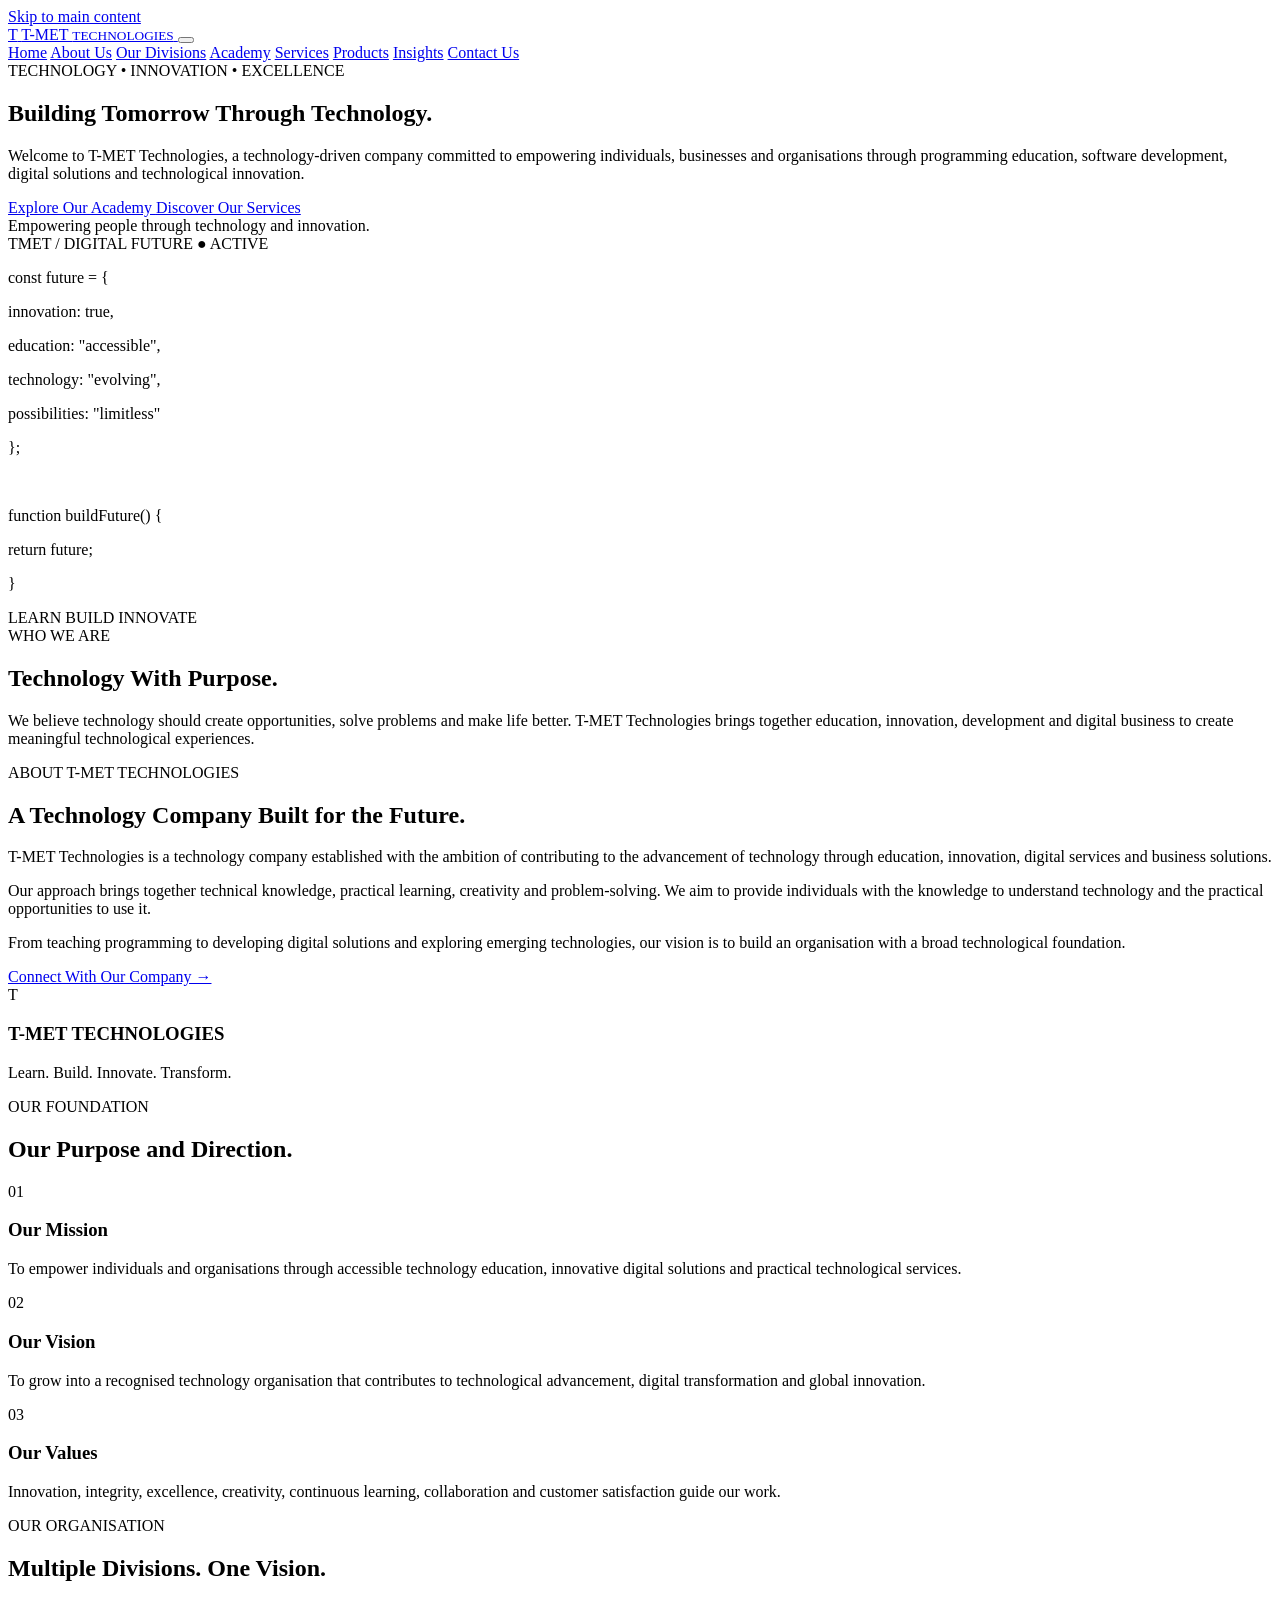
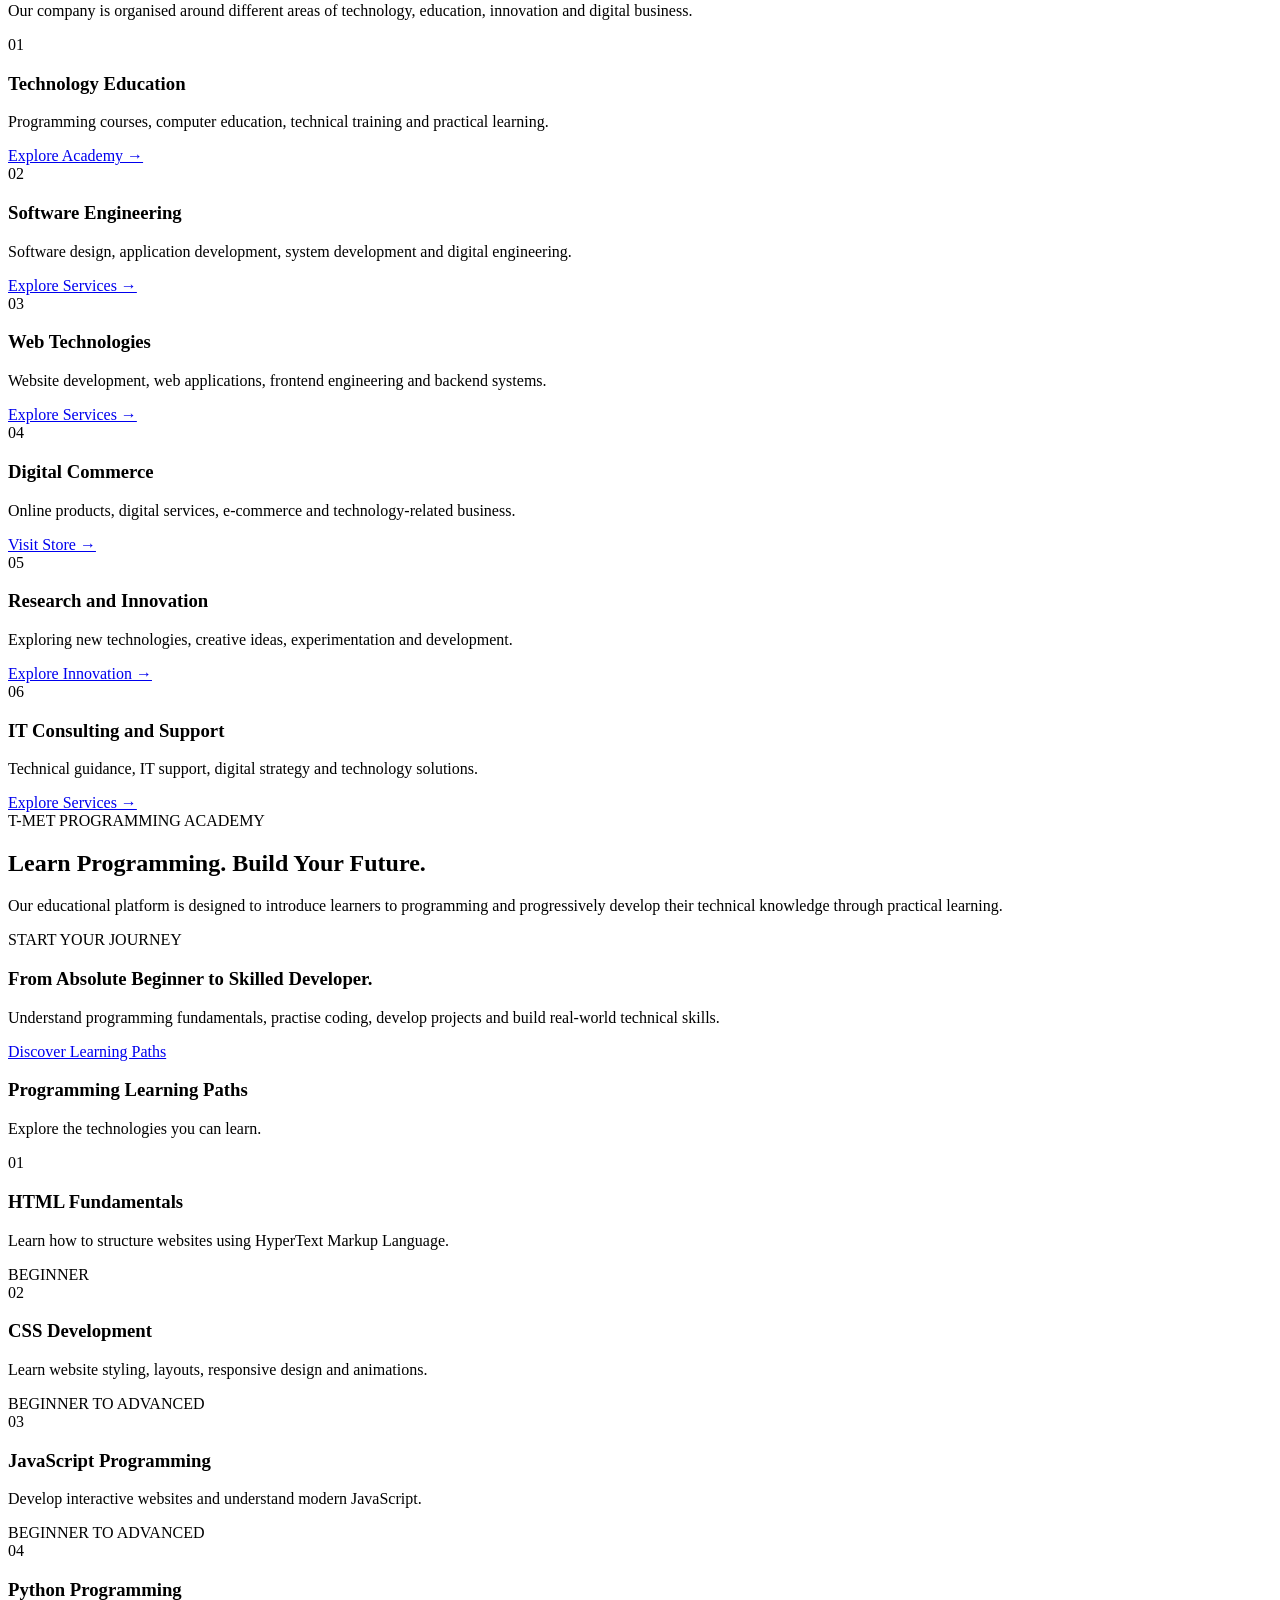
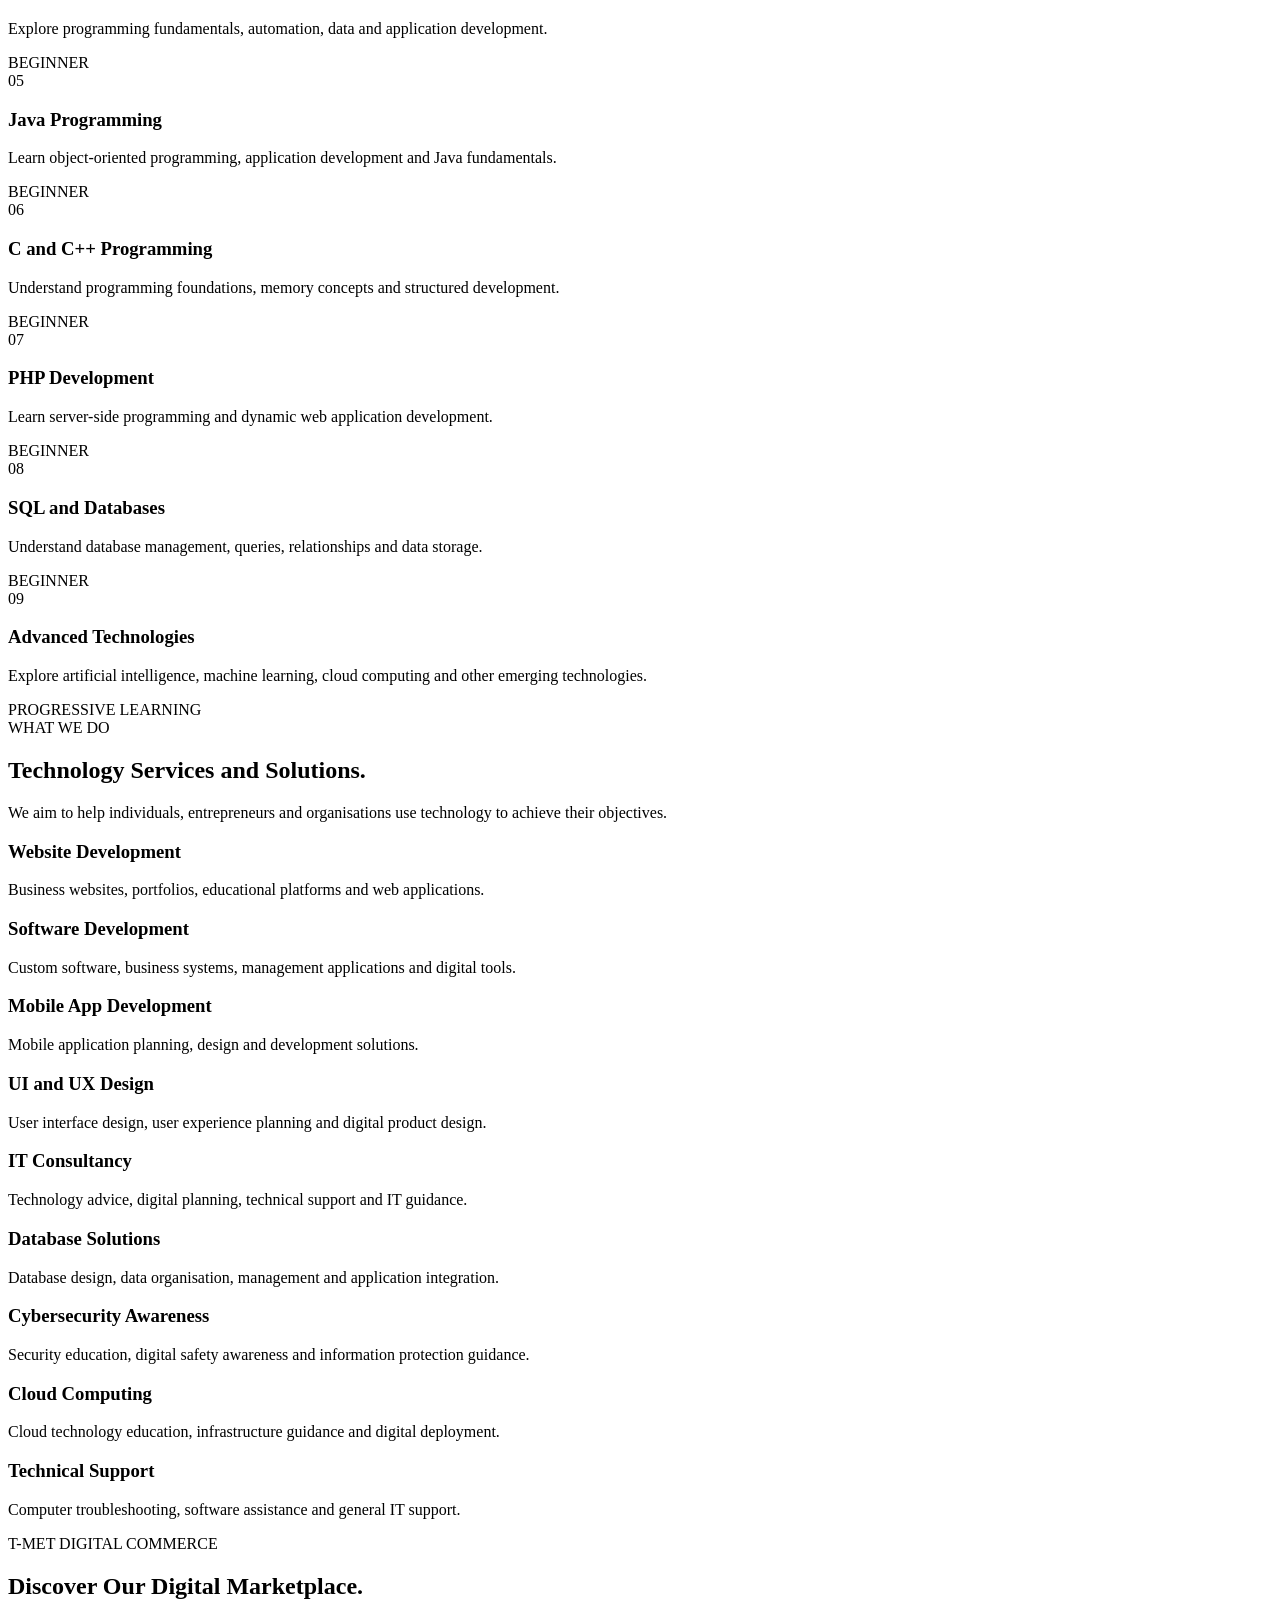
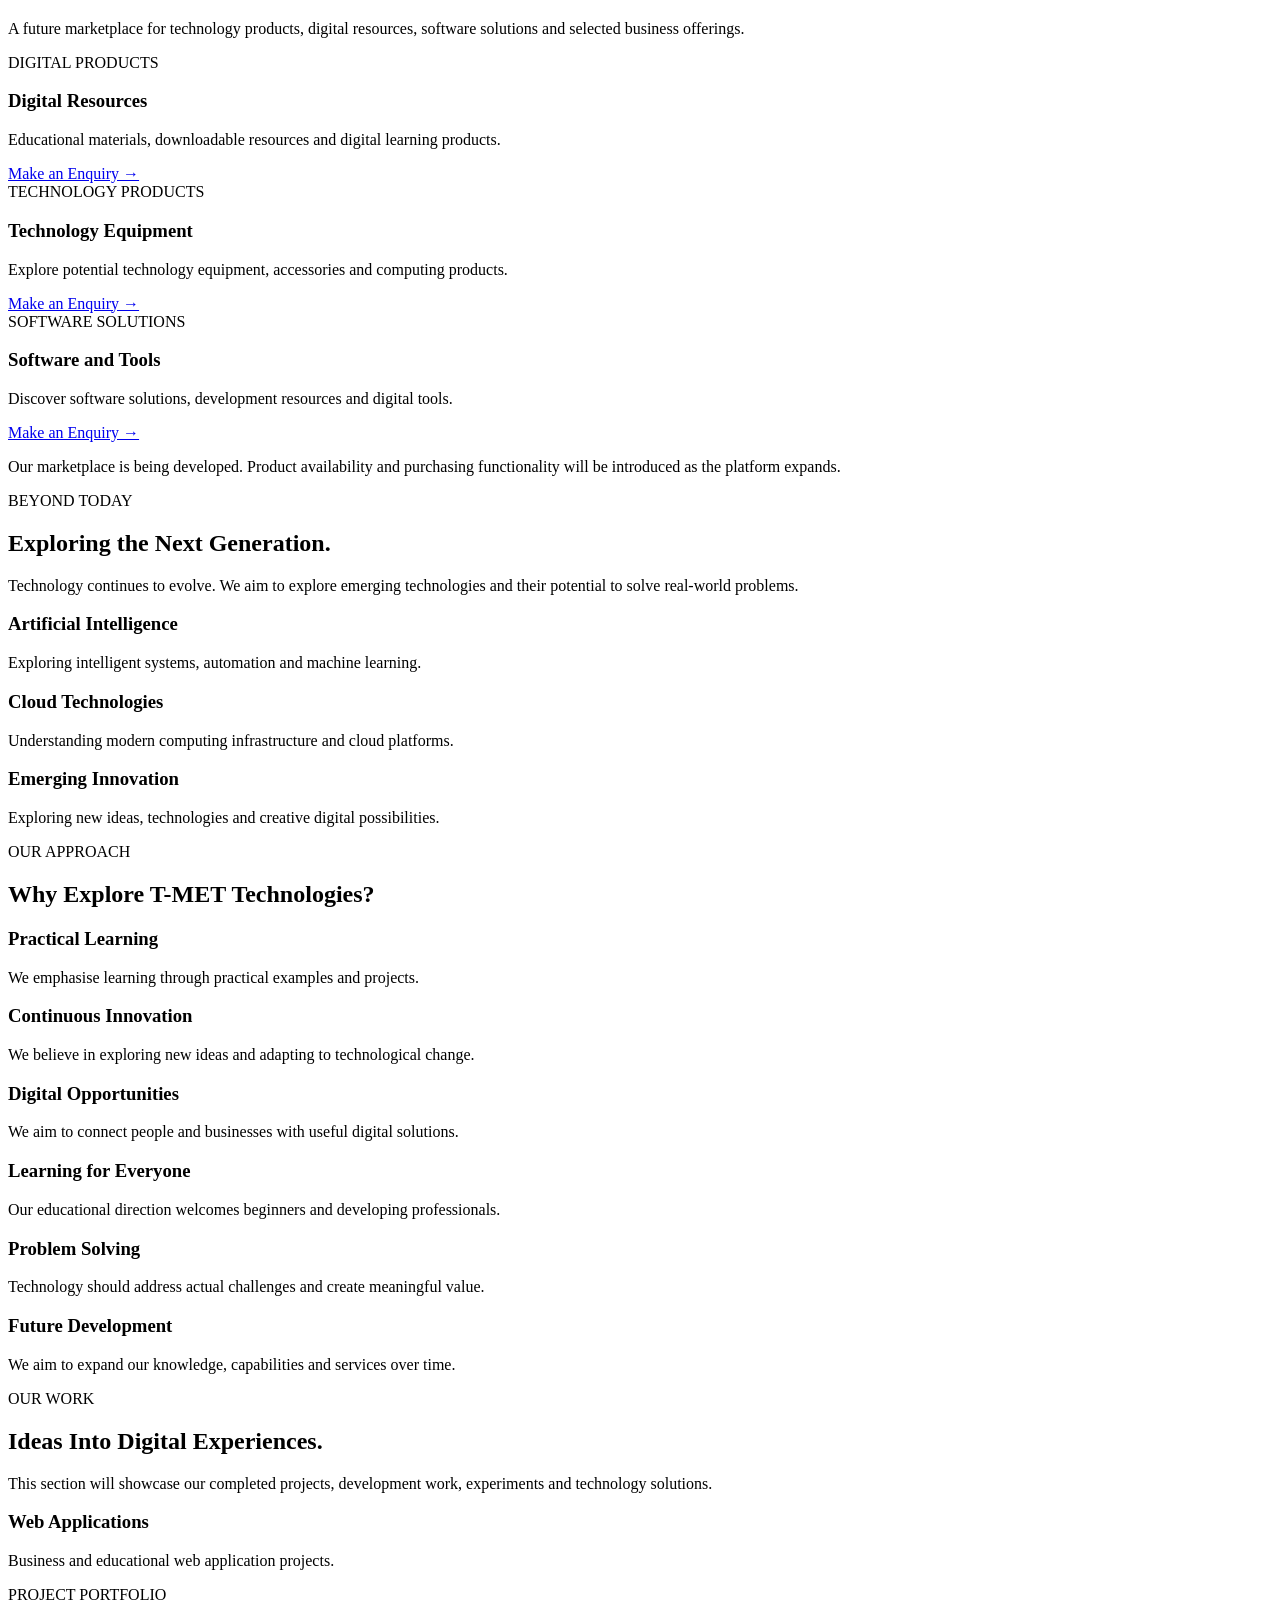
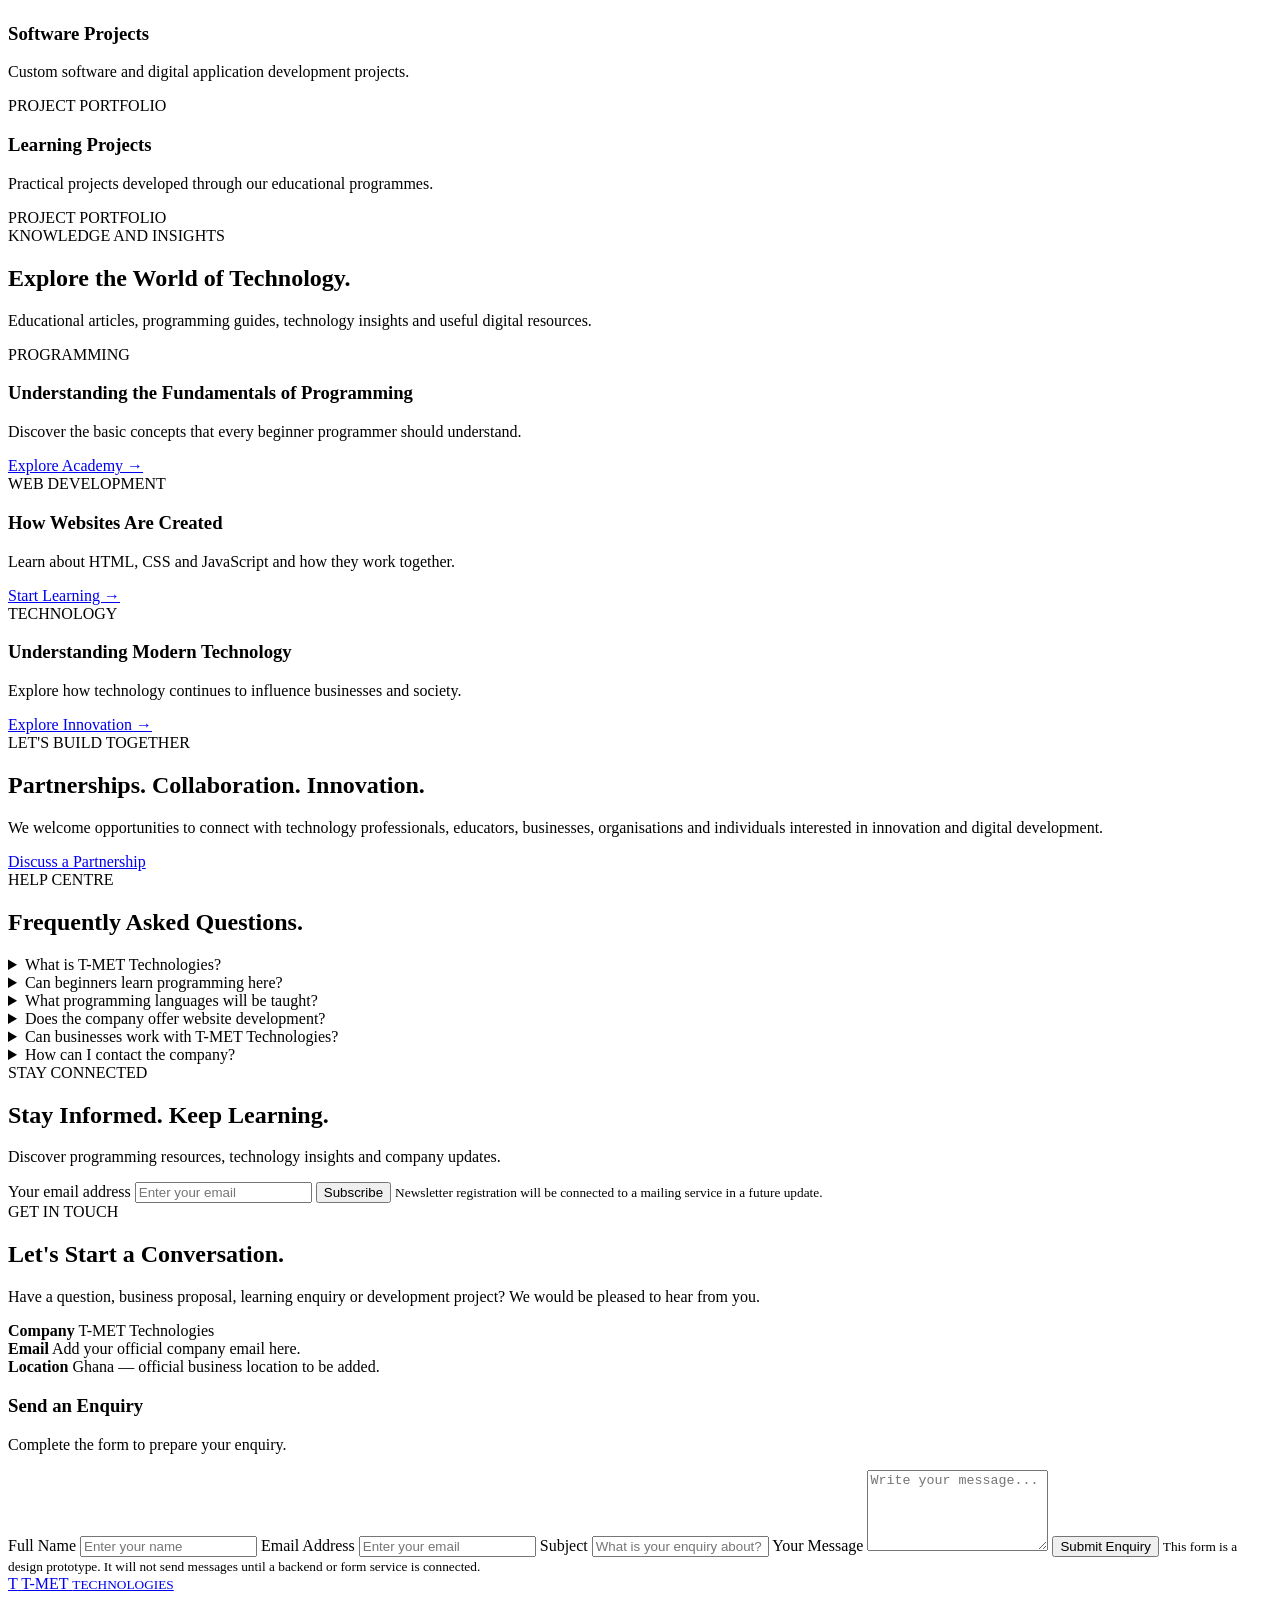
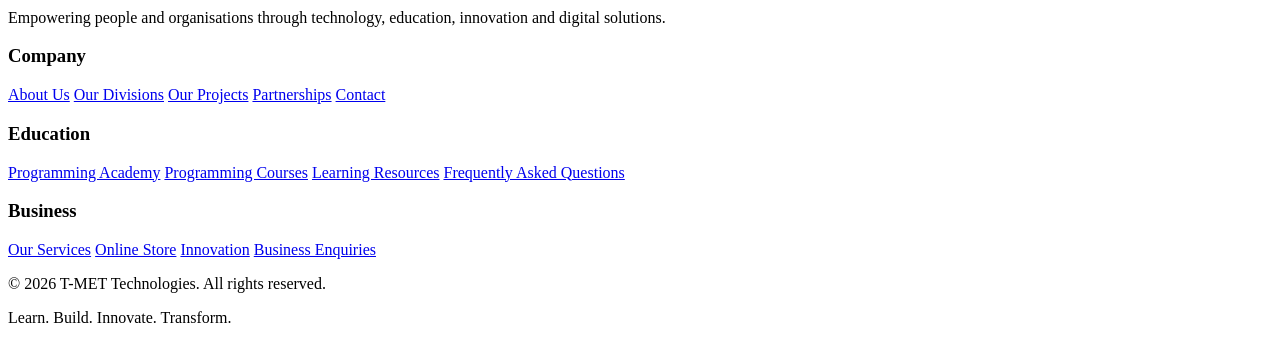
==== index.html @ 8c5bcbf9 "Create index.html" ====
<!DOCTYPE html>
<html lang="en">

<head>
    <!-- BASIC DOCUMENT INFORMATION -->
    <meta charset="UTF-8">
    <meta name="viewport" content="width=device-width, initial-scale=1.0">

    <title>T-MET Technologies | Technology, Innovation, Education & Digital Solutions</title>

    <meta name="description" content="T-MET Technologies is a technology company focused on programming education, software development, web development, digital solutions, innovation and online business.">

    <meta name="keywords" content="T-MET Technologies, programming education, learn programming, web development, software development, technology company, digital solutions, IT services">

    <meta name="author" content="T-MET Technologies">
    <meta name="robots" content="index, follow">

    <!-- SOCIAL MEDIA PREVIEW -->
    <meta property="og:type" content="website">
    <meta property="og:title" content="T-MET Technologies">
    <meta property="og:description" content="Learn, build, innovate and transform through technology.">
    <meta property="og:site_name" content="T-MET Technologies">

    <!-- THEME COLOUR -->
    <meta name="theme-color" content="#071426">

    <!-- WEBSITE ICON -->
    <link rel="icon" href="images/favicon.png" type="image/png">

    <!-- EXTERNAL STYLESHEET -->
    <link rel="stylesheet" href="style.css">

    <!-- SEARCH ENGINE STRUCTURED INFORMATION -->
    <script type="application/ld+json">
    {
        "@context": "https://schema.org",
        "@type": "Organization",
        "name": "T-MET Technologies",
        "description": "A technology company focused on programming education, software development, digital solutions and innovation.",
        "url": "https://YOUR-USERNAME.github.io/tmet-technologies/"
    }
    </script>

</head>

<body>

    <!-- ACCESSIBILITY -->
    <a href="#main-content" class="skip-link">
        Skip to main content
    </a>


    <!-- ============================= -->
    <!-- HEADER AND NAVIGATION -->
    <!-- ============================= -->

    <header class="site-header">

        <div class="container header-container">

            <a href="#home" class="brand" aria-label="T-MET Technologies homepage">

                <span class="brand-symbol">T</span>

                <span class="brand-name">
                    T-MET
                    <small>TECHNOLOGIES</small>
                </span>

            </a>


            <button
                class="menu-toggle"
                id="menu-toggle"
                aria-label="Open navigation menu"
                aria-expanded="false"
                aria-controls="main-navigation">

                <span></span>
                <span></span>
                <span></span>

            </button>


            <nav class="main-navigation" id="main-navigation">

                <a href="#home">Home</a>

                <a href="#about">About Us</a>

                <a href="#divisions">Our Divisions</a>

                <a href="#academy">Academy</a>

                <a href="#services">Services</a>

                <a href="#products">Products</a>

                <a href="#insights">Insights</a>

                <a href="#contact" class="nav-contact">
                    Contact Us
                </a>

            </nav>

        </div>

    </header>



    <!-- ============================= -->
    <!-- MAIN WEBSITE CONTENT -->
    <!-- ============================= -->

    <main id="main-content">


        <!-- ============================= -->
        <!-- HERO SECTION -->
        <!-- ============================= -->

        <section class="hero-section" id="home">

            <div class="container hero-container">

                <div class="hero-content">

                    <span class="eyebrow">
                        TECHNOLOGY • INNOVATION • EXCELLENCE
                    </span>

                    <h1>
                        Building Tomorrow
                        Through
                        <span>Technology.</span>
                    </h1>

                    <p class="hero-description">

                        Welcome to T-MET Technologies, a technology-driven
                        company committed to empowering individuals,
                        businesses and organisations through programming
                        education, software development, digital solutions
                        and technological innovation.

                    </p>

                    <div class="hero-buttons">

                        <a href="#academy" class="button button-primary">
                            Explore Our Academy
                        </a>

                        <a href="#services" class="button button-outline">
                            Discover Our Services
                        </a>

                    </div>

                    <div class="hero-note">

                        <span class="status-dot"></span>

                        Empowering people through technology and innovation.

                    </div>

                </div>


                <div class="hero-visual">

                    <div class="visual-card">

                        <div class="visual-top">

                            <span>TMET / DIGITAL FUTURE</span>

                            <span class="visual-indicator">
                                ● ACTIVE
                            </span>

                        </div>

                        <div class="visual-code">

                            <p><span class="code-purple">const</span> future = {</p>

                            <p class="code-indent">
                                innovation: <span class="code-green">true</span>,
                            </p>

                            <p class="code-indent">
                                education: <span class="code-green">"accessible"</span>,
                            </p>

                            <p class="code-indent">
                                technology: <span class="code-green">"evolving"</span>,
                            </p>

                            <p class="code-indent">
                                possibilities: <span class="code-yellow">"limitless"</span>
                            </p>

                            <p>};</p>

                            <br>

                            <p>
                                <span class="code-purple">function</span>
                                <span class="code-blue">buildFuture</span>() {
                            </p>

                            <p class="code-indent">
                                <span class="code-purple">return</span>
                                future;
                            </p>

                            <p>}</p>

                        </div>

                        <div class="visual-bottom">

                            <span>LEARN</span>
                            <span>BUILD</span>
                            <span>INNOVATE</span>

                        </div>

                    </div>

                </div>

            </div>

        </section>



        <!-- ============================= -->
        <!-- COMPANY INTRODUCTION -->
        <!-- ============================= -->

        <section class="intro-section">

            <div class="container">

                <div class="section-heading">

                    <span class="eyebrow">WHO WE ARE</span>

                    <h2>
                        Technology With
                        <span>Purpose.</span>
                    </h2>

                    <p>

                        We believe technology should create opportunities,
                        solve problems and make life better.

                        T-MET Technologies brings together education,
                        innovation, development and digital business
                        to create meaningful technological experiences.

                    </p>

                </div>

            </div>

        </section>



        <!-- ============================= -->
        <!-- ABOUT THE COMPANY -->
        <!-- ============================= -->

        <section class="about-section section-padding" id="about">

            <div class="container about-grid">

                <div class="about-content">

                    <span class="eyebrow">ABOUT T-MET TECHNOLOGIES</span>

                    <h2>
                        A Technology Company
                        Built for the
                        <span>Future.</span>
                    </h2>

                    <p>

                        T-MET Technologies is a technology company
                        established with the ambition of contributing
                        to the advancement of technology through
                        education, innovation, digital services and
                        business solutions.

                    </p>

                    <p>

                        Our approach brings together technical
                        knowledge, practical learning, creativity
                        and problem-solving.

                        We aim to provide individuals with the
                        knowledge to understand technology and
                        the practical opportunities to use it.

                    </p>

                    <p>

                        From teaching programming to developing
                        digital solutions and exploring emerging
                        technologies, our vision is to build an
                        organisation with a broad technological
                        foundation.

                    </p>

                    <a href="#contact" class="text-link">
                        Connect With Our Company →
                    </a>

                </div>


                <div class="about-panel">

                    <div class="about-panel-content">

                        <span class="large-symbol">T</span>

                        <h3>T-MET TECHNOLOGIES</h3>

                        <p>
                            Learn. Build. Innovate. Transform.
                        </p>

                    </div>

                </div>

            </div>

        </section>



        <!-- ============================= -->
        <!-- MISSION AND VISION -->
        <!-- ============================= -->

        <section class="mission-section section-padding">

            <div class="container">

                <div class="section-heading">

                    <span class="eyebrow">OUR FOUNDATION</span>

                    <h2>
                        Our Purpose and
                        <span>Direction.</span>
                    </h2>

                </div>


                <div class="three-column-grid">

                    <article class="info-card">

                        <div class="card-icon">01</div>

                        <h3>Our Mission</h3>

                        <p>

                            To empower individuals and organisations
                            through accessible technology education,
                            innovative digital solutions and practical
                            technological services.

                        </p>

                    </article>


                    <article class="info-card">

                        <div class="card-icon">02</div>

                        <h3>Our Vision</h3>

                        <p>

                            To grow into a recognised technology
                            organisation that contributes to
                            technological advancement, digital
                            transformation and global innovation.

                        </p>

                    </article>


                    <article class="info-card">

                        <div class="card-icon">03</div>

                        <h3>Our Values</h3>

                        <p>

                            Innovation, integrity, excellence,
                            creativity, continuous learning,
                            collaboration and customer satisfaction
                            guide our work.

                        </p>

                    </article>

                </div>

            </div>

        </section>



        <!-- ============================= -->
        <!-- COMPANY DIVISIONS -->
        <!-- ============================= -->

        <section class="divisions-section section-padding" id="divisions">

            <div class="container">

                <div class="section-heading">

                    <span class="eyebrow">OUR ORGANISATION</span>

                    <h2>
                        Multiple Divisions.
                        <span>One Vision.</span>
                    </h2>

                    <p>

                        Our company is organised around different
                        areas of technology, education, innovation
                        and digital business.

                    </p>

                </div>


                <div class="three-column-grid">

                    <article class="division-card">

                        <span class="card-icon">01</span>

                        <h3>Technology Education</h3>

                        <p>
                            Programming courses, computer education,
                            technical training and practical learning.
                        </p>

                        <a href="#academy">Explore Academy →</a>

                    </article>


                    <article class="division-card">

                        <span class="card-icon">02</span>

                        <h3>Software Engineering</h3>

                        <p>
                            Software design, application development,
                            system development and digital engineering.
                        </p>

                        <a href="#services">Explore Services →</a>

                    </article>


                    <article class="division-card">

                        <span class="card-icon">03</span>

                        <h3>Web Technologies</h3>

                        <p>
                            Website development, web applications,
                            frontend engineering and backend systems.
                        </p>

                        <a href="#services">Explore Services →</a>

                    </article>


                    <article class="division-card">

                        <span class="card-icon">04</span>

                        <h3>Digital Commerce</h3>

                        <p>
                            Online products, digital services,
                            e-commerce and technology-related business.
                        </p>

                        <a href="#products">Visit Store →</a>

                    </article>


                    <article class="division-card">

                        <span class="card-icon">05</span>

                        <h3>Research and Innovation</h3>

                        <p>
                            Exploring new technologies, creative
                            ideas, experimentation and development.
                        </p>

                        <a href="#innovation">Explore Innovation →</a>

                    </article>


                    <article class="division-card">

                        <span class="card-icon">06</span>

                        <h3>IT Consulting and Support</h3>

                        <p>
                            Technical guidance, IT support,
                            digital strategy and technology solutions.
                        </p>

                        <a href="#services">Explore Services →</a>

                    </article>

                </div>

            </div>

        </section>



        <!-- ============================= -->
        <!-- PROGRAMMING ACADEMY -->
        <!-- ============================= -->

        <section class="academy-section section-padding" id="academy">

            <div class="container">

                <div class="section-heading">

                    <span class="eyebrow">T-MET PROGRAMMING ACADEMY</span>

                    <h2>
                        Learn Programming.
                        <span>Build Your Future.</span>
                    </h2>

                    <p>

                        Our educational platform is designed to
                        introduce learners to programming and
                        progressively develop their technical
                        knowledge through practical learning.

                    </p>

                </div>


                <div class="academy-banner">

                    <div>

                        <span class="eyebrow">START YOUR JOURNEY</span>

                        <h3>
                            From Absolute Beginner
                            to Skilled Developer.
                        </h3>

                        <p>

                            Understand programming fundamentals,
                            practise coding, develop projects and
                            build real-world technical skills.

                        </p>

                        <a href="#courses" class="button button-primary">
                            Discover Learning Paths
                        </a>

                    </div>

                </div>


                <div class="course-heading" id="courses">

                    <h3>Programming Learning Paths</h3>

                    <p>Explore the technologies you can learn.</p>

                </div>


                <div class="three-column-grid">

                    <article class="course-card">

                        <span class="course-number">01</span>

                        <h3>HTML Fundamentals</h3>

                        <p>
                            Learn how to structure websites using
                            HyperText Markup Language.
                        </p>

                        <span class="course-level">BEGINNER</span>

                    </article>


                    <article class="course-card">

                        <span class="course-number">02</span>

                        <h3>CSS Development</h3>

                        <p>
                            Learn website styling, layouts,
                            responsive design and animations.
                        </p>

                        <span class="course-level">BEGINNER TO ADVANCED</span>

                    </article>


                    <article class="course-card">

                        <span class="course-number">03</span>

                        <h3>JavaScript Programming</h3>

                        <p>
                            Develop interactive websites and
                            understand modern JavaScript.
                        </p>

                        <span class="course-level">BEGINNER TO ADVANCED</span>

                    </article>


                    <article class="course-card">

                        <span class="course-number">04</span>

                        <h3>Python Programming</h3>

                        <p>
                            Explore programming fundamentals,
                            automation, data and application development.
                        </p>

                        <span class="course-level">BEGINNER</span>

                    </article>


                    <article class="course-card">

                        <span class="course-number">05</span>

                        <h3>Java Programming</h3>

                        <p>
                            Learn object-oriented programming,
                            application development and Java fundamentals.
                        </p>

                        <span class="course-level">BEGINNER</span>

                    </article>


                    <article class="course-card">

                        <span class="course-number">06</span>

                        <h3>C and C++ Programming</h3>

                        <p>
                            Understand programming foundations,
                            memory concepts and structured development.
                        </p>

                        <span class="course-level">BEGINNER</span>

                    </article>


                    <article class="course-card">

                        <span class="course-number">07</span>

                        <h3>PHP Development</h3>

                        <p>
                            Learn server-side programming and
                            dynamic web application development.
                        </p>

                        <span class="course-level">BEGINNER</span>

                    </article>


                    <article class="course-card">

                        <span class="course-number">08</span>

                        <h3>SQL and Databases</h3>

                        <p>
                            Understand database management,
                            queries, relationships and data storage.
                        </p>

                        <span class="course-level">BEGINNER</span>

                    </article>


                    <article class="course-card">

                        <span class="course-number">09</span>

                        <h3>Advanced Technologies</h3>

                        <p>
                            Explore artificial intelligence,
                            machine learning, cloud computing
                            and other emerging technologies.
                        </p>

                        <span class="course-level">PROGRESSIVE LEARNING</span>

                    </article>

                </div>

            </div>

        </section>



        <!-- ============================= -->
        <!-- WEB AND SOFTWARE DEVELOPMENT -->
        <!-- ============================= -->

        <section class="services-section section-padding" id="services">

            <div class="container">

                <div class="section-heading">

                    <span class="eyebrow">WHAT WE DO</span>

                    <h2>
                        Technology Services
                        and <span>Solutions.</span>
                    </h2>

                    <p>

                        We aim to help individuals, entrepreneurs
                        and organisations use technology to
                        achieve their objectives.

                    </p>

                </div>


                <div class="three-column-grid">

                    <article class="service-card">

                        <h3>Website Development</h3>

                        <p>
                            Business websites, portfolios,
                            educational platforms and web applications.
                        </p>

                    </article>


                    <article class="service-card">

                        <h3>Software Development</h3>

                        <p>
                            Custom software, business systems,
                            management applications and digital tools.
                        </p>

                    </article>


                    <article class="service-card">

                        <h3>Mobile App Development</h3>

                        <p>
                            Mobile application planning,
                            design and development solutions.
                        </p>

                    </article>


                    <article class="service-card">

                        <h3>UI and UX Design</h3>

                        <p>
                            User interface design, user experience
                            planning and digital product design.
                        </p>

                    </article>


                    <article class="service-card">

                        <h3>IT Consultancy</h3>

                        <p>
                            Technology advice, digital planning,
                            technical support and IT guidance.
                        </p>

                    </article>


                    <article class="service-card">

                        <h3>Database Solutions</h3>

                        <p>
                            Database design, data organisation,
                            management and application integration.
                        </p>

                    </article>


                    <article class="service-card">

                        <h3>Cybersecurity Awareness</h3>

                        <p>
                            Security education, digital safety
                            awareness and information protection guidance.
                        </p>

                    </article>


                    <article class="service-card">

                        <h3>Cloud Computing</h3>

                        <p>
                            Cloud technology education,
                            infrastructure guidance and digital deployment.
                        </p>

                    </article>


                    <article class="service-card">

                        <h3>Technical Support</h3>

                        <p>
                            Computer troubleshooting, software
                            assistance and general IT support.
                        </p>

                    </article>

                </div>

            </div>

        </section>



        <!-- ============================= -->
        <!-- DIGITAL BUSINESS AND STORE -->
        <!-- ============================= -->

        <section class="store-section section-padding" id="products">

            <div class="container">

                <div class="section-heading">

                    <span class="eyebrow">T-MET DIGITAL COMMERCE</span>

                    <h2>
                        Discover Our
                        <span>Digital Marketplace.</span>
                    </h2>

                    <p>

                        A future marketplace for technology products,
                        digital resources, software solutions and
                        selected business offerings.

                    </p>

                </div>


                <div class="three-column-grid">

                    <article class="product-card">

                        <div class="product-placeholder">
                            DIGITAL PRODUCTS
                        </div>

                        <h3>Digital Resources</h3>

                        <p>
                            Educational materials, downloadable
                            resources and digital learning products.
                        </p>

                        <a href="#contact">Make an Enquiry →</a>

                    </article>


                    <article class="product-card">

                        <div class="product-placeholder">
                            TECHNOLOGY PRODUCTS
                        </div>

                        <h3>Technology Equipment</h3>

                        <p>
                            Explore potential technology equipment,
                            accessories and computing products.
                        </p>

                        <a href="#contact">Make an Enquiry →</a>

                    </article>


                    <article class="product-card">

                        <div class="product-placeholder">
                            SOFTWARE SOLUTIONS
                        </div>

                        <h3>Software and Tools</h3>

                        <p>
                            Discover software solutions,
                            development resources and digital tools.
                        </p>

                        <a href="#contact">Make an Enquiry →</a>

                    </article>

                </div>


                <p class="store-notice">
                    Our marketplace is being developed.
                    Product availability and purchasing
                    functionality will be introduced as the
                    platform expands.
                </p>

            </div>

        </section>



        <!-- ============================= -->
        <!-- INNOVATION AND RESEARCH -->
        <!-- ============================= -->

        <section class="innovation-section section-padding" id="innovation">

            <div class="container">

                <div class="section-heading">

                    <span class="eyebrow">BEYOND TODAY</span>

                    <h2>
                        Exploring the
                        <span>Next Generation.</span>
                    </h2>

                    <p>

                        Technology continues to evolve.
                        We aim to explore emerging technologies
                        and their potential to solve real-world problems.

                    </p>

                </div>


                <div class="three-column-grid">

                    <article class="info-card">

                        <h3>Artificial Intelligence</h3>

                        <p>
                            Exploring intelligent systems,
                            automation and machine learning.
                        </p>

                    </article>


                    <article class="info-card">

                        <h3>Cloud Technologies</h3>

                        <p>
                            Understanding modern computing
                            infrastructure and cloud platforms.
                        </p>

                    </article>


                    <article class="info-card">

                        <h3>Emerging Innovation</h3>

                        <p>
                            Exploring new ideas, technologies
                            and creative digital possibilities.
                        </p>

                    </article>

                </div>

            </div>

        </section>



        <!-- ============================= -->
        <!-- WHY CHOOSE US -->
        <!-- ============================= -->

        <section class="choose-section section-padding">

            <div class="container">

                <div class="section-heading">

                    <span class="eyebrow">OUR APPROACH</span>

                    <h2>
                        Why Explore
                        <span>T-MET Technologies?</span>
                    </h2>

                </div>


                <div class="three-column-grid">

                    <article class="info-card">

                        <h3>Practical Learning</h3>

                        <p>
                            We emphasise learning through
                            practical examples and projects.
                        </p>

                    </article>


                    <article class="info-card">

                        <h3>Continuous Innovation</h3>

                        <p>
                            We believe in exploring new ideas
                            and adapting to technological change.
                        </p>

                    </article>


                    <article class="info-card">

                        <h3>Digital Opportunities</h3>

                        <p>
                            We aim to connect people and
                            businesses with useful digital solutions.
                        </p>

                    </article>


                    <article class="info-card">

                        <h3>Learning for Everyone</h3>

                        <p>
                            Our educational direction welcomes
                            beginners and developing professionals.
                        </p>

                    </article>


                    <article class="info-card">

                        <h3>Problem Solving</h3>

                        <p>
                            Technology should address actual
                            challenges and create meaningful value.
                        </p>

                    </article>


                    <article class="info-card">

                        <h3>Future Development</h3>

                        <p>
                            We aim to expand our knowledge,
                            capabilities and services over time.
                        </p>

                    </article>

                </div>

            </div>

        </section>



        <!-- ============================= -->
        <!-- PROJECTS AND PORTFOLIO -->
        <!-- ============================= -->

        <section class="projects-section section-padding" id="projects">

            <div class="container">

                <div class="section-heading">

                    <span class="eyebrow">OUR WORK</span>

                    <h2>
                        Ideas Into
                        <span>Digital Experiences.</span>
                    </h2>

                    <p>

                        This section will showcase our completed
                        projects, development work, experiments
                        and technology solutions.

                    </p>

                </div>


                <div class="three-column-grid">

                    <article class="project-card">

                        <h3>Web Applications</h3>

                        <p>
                            Business and educational web application
                            projects.
                        </p>

                        <span>PROJECT PORTFOLIO</span>

                    </article>


                    <article class="project-card">

                        <h3>Software Projects</h3>

                        <p>
                            Custom software and digital
                            application development projects.
                        </p>

                        <span>PROJECT PORTFOLIO</span>

                    </article>


                    <article class="project-card">

                        <h3>Learning Projects</h3>

                        <p>
                            Practical projects developed
                            through our educational programmes.
                        </p>

                        <span>PROJECT PORTFOLIO</span>

                    </article>

                </div>

            </div>

        </section>



        <!-- ============================= -->
        <!-- TECHNOLOGY BLOG -->
        <!-- ============================= -->

        <section class="insights-section section-padding" id="insights">

            <div class="container">

                <div class="section-heading">

                    <span class="eyebrow">KNOWLEDGE AND INSIGHTS</span>

                    <h2>
                        Explore the World
                        of <span>Technology.</span>
                    </h2>

                    <p>

                        Educational articles, programming guides,
                        technology insights and useful digital
                        resources.

                    </p>

                </div>


                <div class="three-column-grid">

                    <article class="article-card">

                        <span class="article-category">
                            PROGRAMMING
                        </span>

                        <h3>
                            Understanding the Fundamentals
                            of Programming
                        </h3>

                        <p>
                            Discover the basic concepts that
                            every beginner programmer should understand.
                        </p>

                        <a href="#academy">Explore Academy →</a>

                    </article>


                    <article class="article-card">

                        <span class="article-category">
                            WEB DEVELOPMENT
                        </span>

                        <h3>
                            How Websites Are Created
                        </h3>

                        <p>
                            Learn about HTML, CSS and JavaScript
                            and how they work together.
                        </p>

                        <a href="#academy">Start Learning →</a>

                    </article>


                    <article class="article-card">

                        <span class="article-category">
                            TECHNOLOGY
                        </span>

                        <h3>
                            Understanding Modern Technology
                        </h3>

                        <p>
                            Explore how technology continues
                            to influence businesses and society.
                        </p>

                        <a href="#innovation">Explore Innovation →</a>

                    </article>

                </div>

            </div>

        </section>



        <!-- ============================= -->
        <!-- PARTNERSHIPS -->
        <!-- ============================= -->

        <section class="partnership-section section-padding" id="partnerships">

            <div class="container partnership-content">

                <span class="eyebrow">LET'S BUILD TOGETHER</span>

                <h2>
                    Partnerships.
                    Collaboration.
                    <span>Innovation.</span>
                </h2>

                <p>

                    We welcome opportunities to connect with
                    technology professionals, educators,
                    businesses, organisations and individuals
                    interested in innovation and digital development.

                </p>

                <a href="#contact" class="button button-primary">
                    Discuss a Partnership
                </a>

            </div>

        </section>



        <!-- ============================= -->
        <!-- FREQUENTLY ASKED QUESTIONS -->
        <!-- ============================= -->

        <section class="faq-section section-padding" id="faq">

            <div class="container">

                <div class="section-heading">

                    <span class="eyebrow">HELP CENTRE</span>

                    <h2>
                        Frequently Asked
                        <span>Questions.</span>
                    </h2>

                </div>


                <div class="faq-list">

                    <details class="faq-item">

                        <summary>
                            What is T-MET Technologies?
                        </summary>

                        <p>
                            T-MET Technologies is a technology
                            company focused on programming education,
                            digital solutions, software development
                            and technology-related business.
                        </p>

                    </details>


                    <details class="faq-item">

                        <summary>
                            Can beginners learn programming here?
                        </summary>

                        <p>
                            Yes. Our educational direction is
                            designed to accommodate beginners
                            and progressively introduce more
                            advanced programming concepts.
                        </p>

                    </details>


                    <details class="faq-item">

                        <summary>
                            What programming languages will be taught?
                        </summary>

                        <p>
                            Planned learning areas include HTML,
                            CSS, JavaScript, Python, Java, C,
                            C++, PHP and SQL.
                        </p>

                    </details>


                    <details class="faq-item">

                        <summary>
                            Does the company offer website development?
                        </summary>

                        <p>
                            Website development is one of the
                            services we intend to provide.
                            Contact us to discuss a project
                            and confirm service availability.
                        </p>

                    </details>


                    <details class="faq-item">

                        <summary>
                            Can businesses work with T-MET Technologies?
                        </summary>

                        <p>
                            We welcome enquiries about potential
                            business partnerships, digital projects
                            and technology collaborations.
                        </p>

                    </details>


                    <details class="faq-item">

                        <summary>
                            How can I contact the company?
                        </summary>

                        <p>
                            Use the contact information and
                            enquiry options provided on this website.
                        </p>

                    </details>

                </div>

            </div>

        </section>



        <!-- ============================= -->
        <!-- NEWSLETTER -->
        <!-- ============================= -->

        <section class="newsletter-section section-padding">

            <div class="container newsletter-container">

                <div>

                    <span class="eyebrow">STAY CONNECTED</span>

                    <h2>
                        Stay Informed.
                        <span>Keep Learning.</span>
                    </h2>

                    <p>
                        Discover programming resources,
                        technology insights and company updates.
                    </p>

                </div>


                <form class="newsletter-form" id="newsletter-form">

                    <label for="newsletter-email">
                        Your email address
                    </label>

                    <input
                        type="email"
                        id="newsletter-email"
                        placeholder="Enter your email"
                        required>

                    <button type="submit" class="button button-primary">
                        Subscribe
                    </button>

                    <small>
                        Newsletter registration will be connected
                        to a mailing service in a future update.
                    </small>

                </form>

            </div>

        </section>



        <!-- ============================= -->
        <!-- CONTACT SECTION -->
        <!-- ============================= -->

        <section class="contact-section section-padding" id="contact">

            <div class="container contact-grid">

                <div class="contact-content">

                    <span class="eyebrow">GET IN TOUCH</span>

                    <h2>
                        Let's Start a
                        <span>Conversation.</span>
                    </h2>

                    <p>

                        Have a question, business proposal,
                        learning enquiry or development project?

                        We would be pleased to hear from you.

                    </p>


                    <div class="contact-detail">

                        <strong>Company</strong>

                        <span>T-MET Technologies</span>

                    </div>


                    <div class="contact-detail">

                        <strong>Email</strong>

                        <span>
                            Add your official company email here.
                        </span>

                    </div>


                    <div class="contact-detail">

                        <strong>Location</strong>

                        <span>
                            Ghana — official business location
                            to be added.
                        </span>

                    </div>

                </div>


                <div class="contact-form-container">

                    <h3>Send an Enquiry</h3>

                    <p>
                        Complete the form to prepare your enquiry.
                    </p>

                    <form id="contact-form">

                        <label for="full-name">
                            Full Name
                        </label>

                        <input
                            type="text"
                            id="full-name"
                            placeholder="Enter your name"
                            required>


                        <label for="email">
                            Email Address
                        </label>

                        <input
                            type="email"
                            id="email"
                            placeholder="Enter your email"
                            required>


                        <label for="subject">
                            Subject
                        </label>

                        <input
                            type="text"
                            id="subject"
                            placeholder="What is your enquiry about?"
                            required>


                        <label for="message">
                            Your Message
                        </label>

                        <textarea
                            id="message"
                            rows="5"
                            placeholder="Write your message..."
                            required></textarea>


                        <button type="submit" class="button button-primary">
                            Submit Enquiry
                        </button>

                        <small>
                            This form is a design prototype.
                            It will not send messages until a
                            backend or form service is connected.
                        </small>

                    </form>

                </div>

            </div>

        </section>


    </main>



    <!-- ============================= -->
    <!-- FOOTER -->
    <!-- ============================= -->

    <footer class="site-footer">

        <div class="container footer-grid">


            <div class="footer-company">

                <a href="#home" class="brand footer-brand">

                    <span class="brand-symbol">T</span>

                    <span class="brand-name">
                        T-MET
                        <small>TECHNOLOGIES</small>
                    </span>

                </a>


                <p>

                    Empowering people and organisations
                    through technology, education,
                    innovation and digital solutions.

                </p>

            </div>



            <div class="footer-links">

                <h3>Company</h3>

                <a href="#about">About Us</a>

                <a href="#divisions">Our Divisions</a>

                <a href="#projects">Our Projects</a>

                <a href="#partnerships">Partnerships</a>

                <a href="#contact">Contact</a>

            </div>



            <div class="footer-links">

                <h3>Education</h3>

                <a href="#academy">Programming Academy</a>

                <a href="#courses">Programming Courses</a>

                <a href="#insights">Learning Resources</a>

                <a href="#faq">Frequently Asked Questions</a>

            </div>



            <div class="footer-links">

                <h3>Business</h3>

                <a href="#services">Our Services</a>

                <a href="#products">Online Store</a>

                <a href="#innovation">Innovation</a>

                <a href="#contact">Business Enquiries</a>

            </div>


        </div>


        <div class="container footer-bottom">

            <p>
                © <span id="current-year">2026</span>
                T-MET Technologies. All rights reserved.
            </p>

            <p>
                Learn. Build. Innovate. Transform.
            </p>

        </div>

    </footer>



    <!-- JAVASCRIPT FILE -->
    <script src="script.js"></script>

</body>

</html>
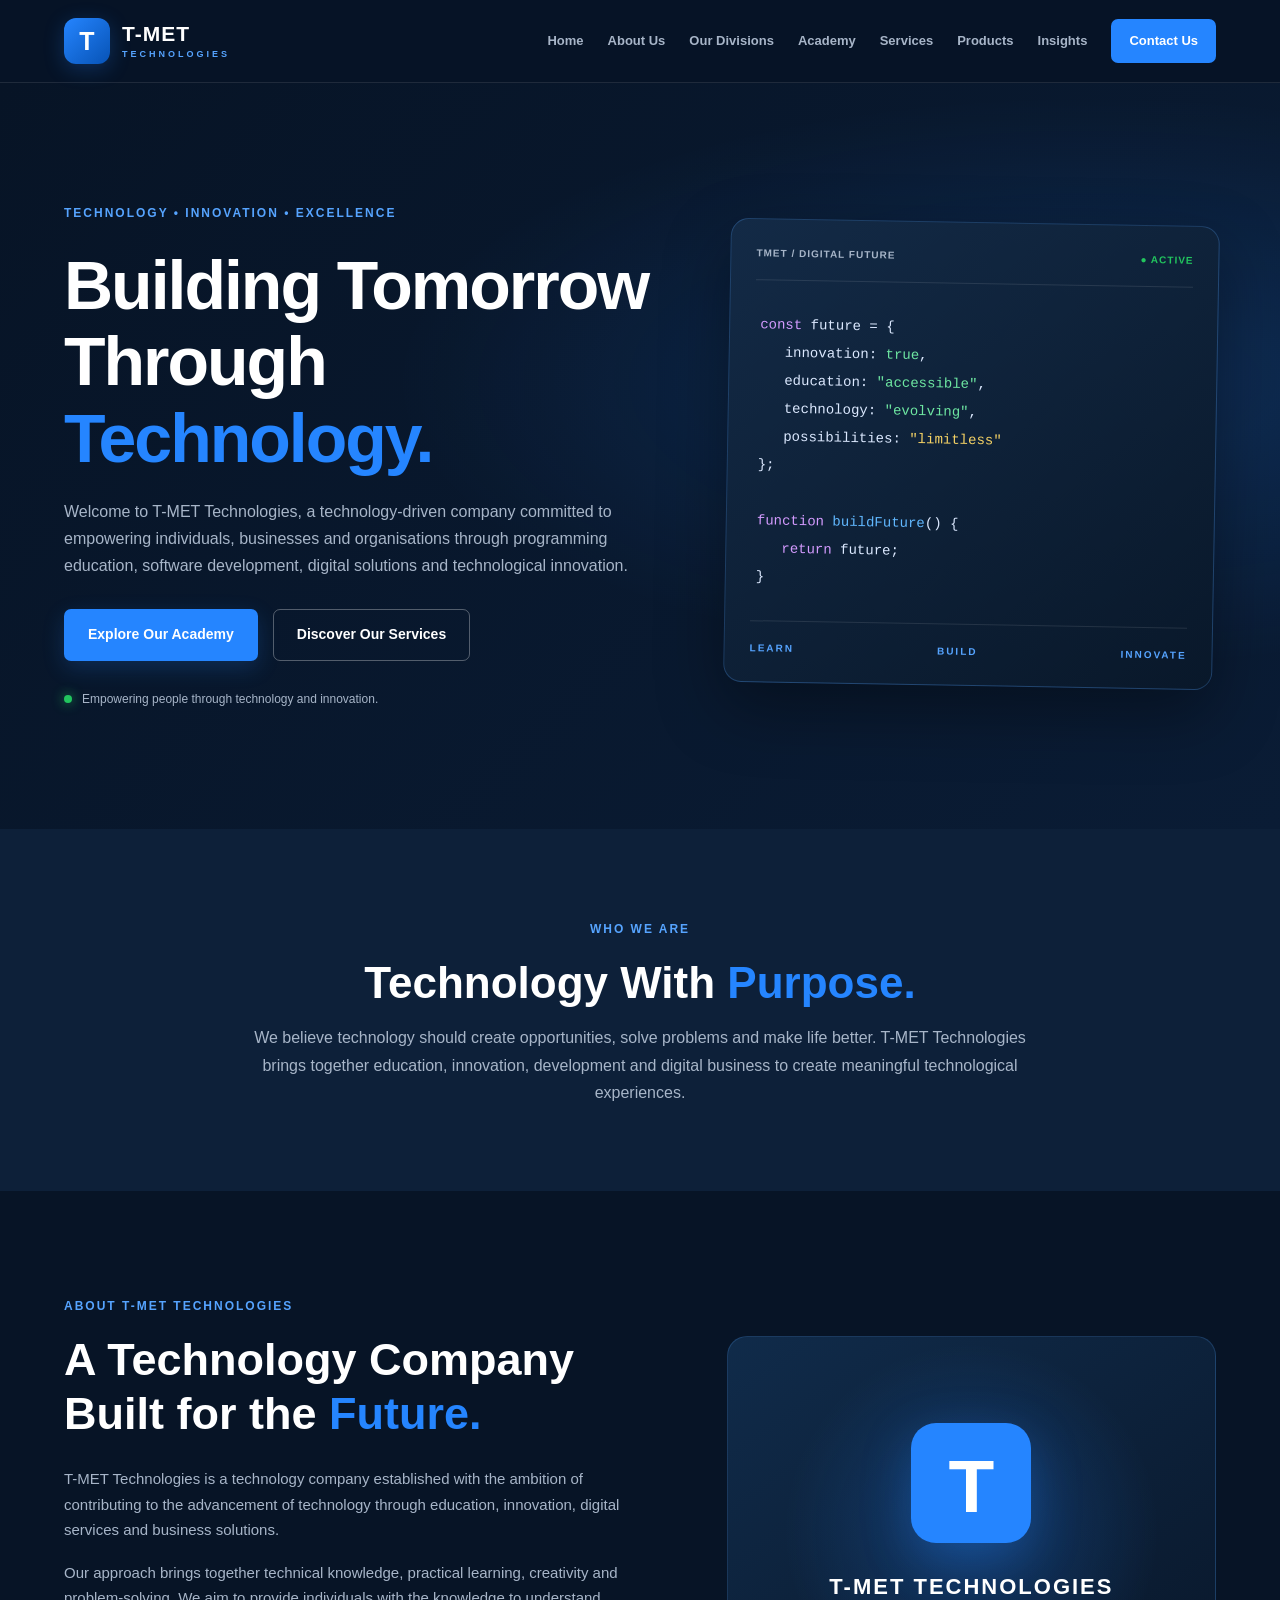
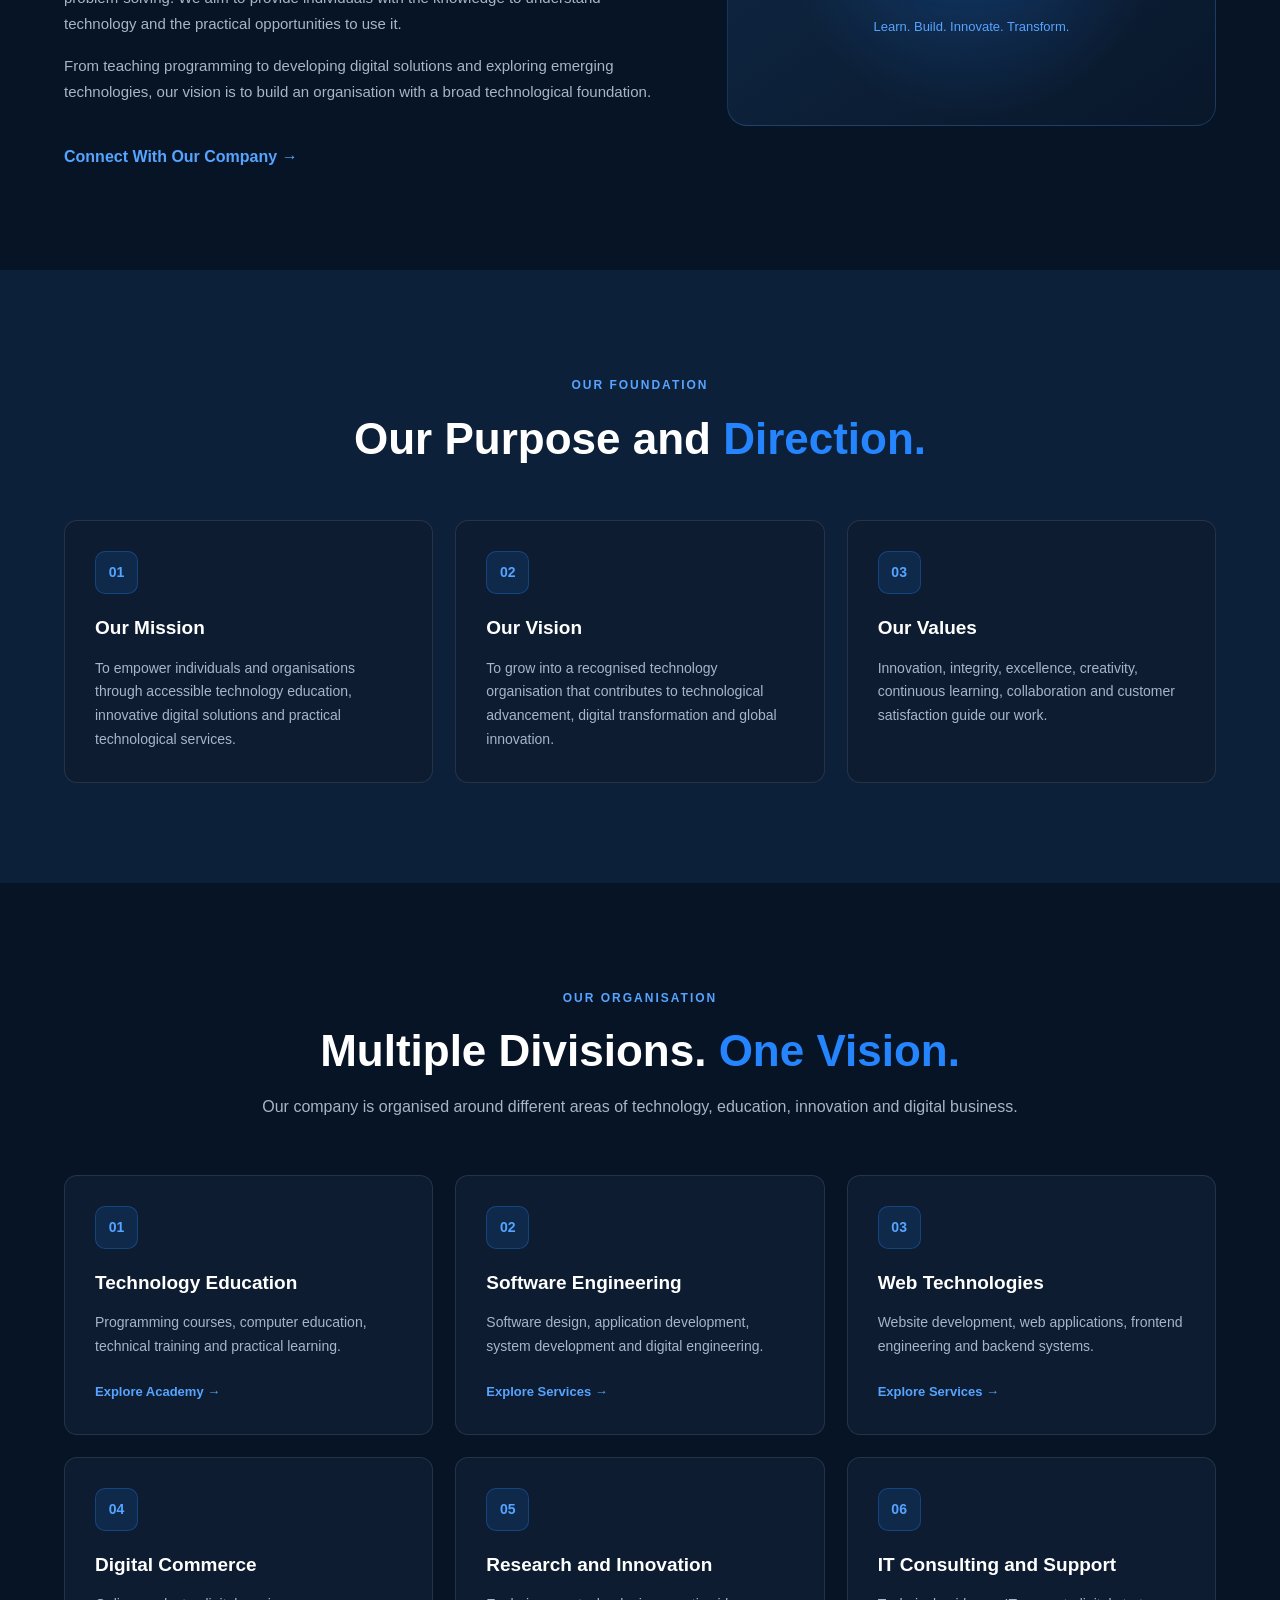
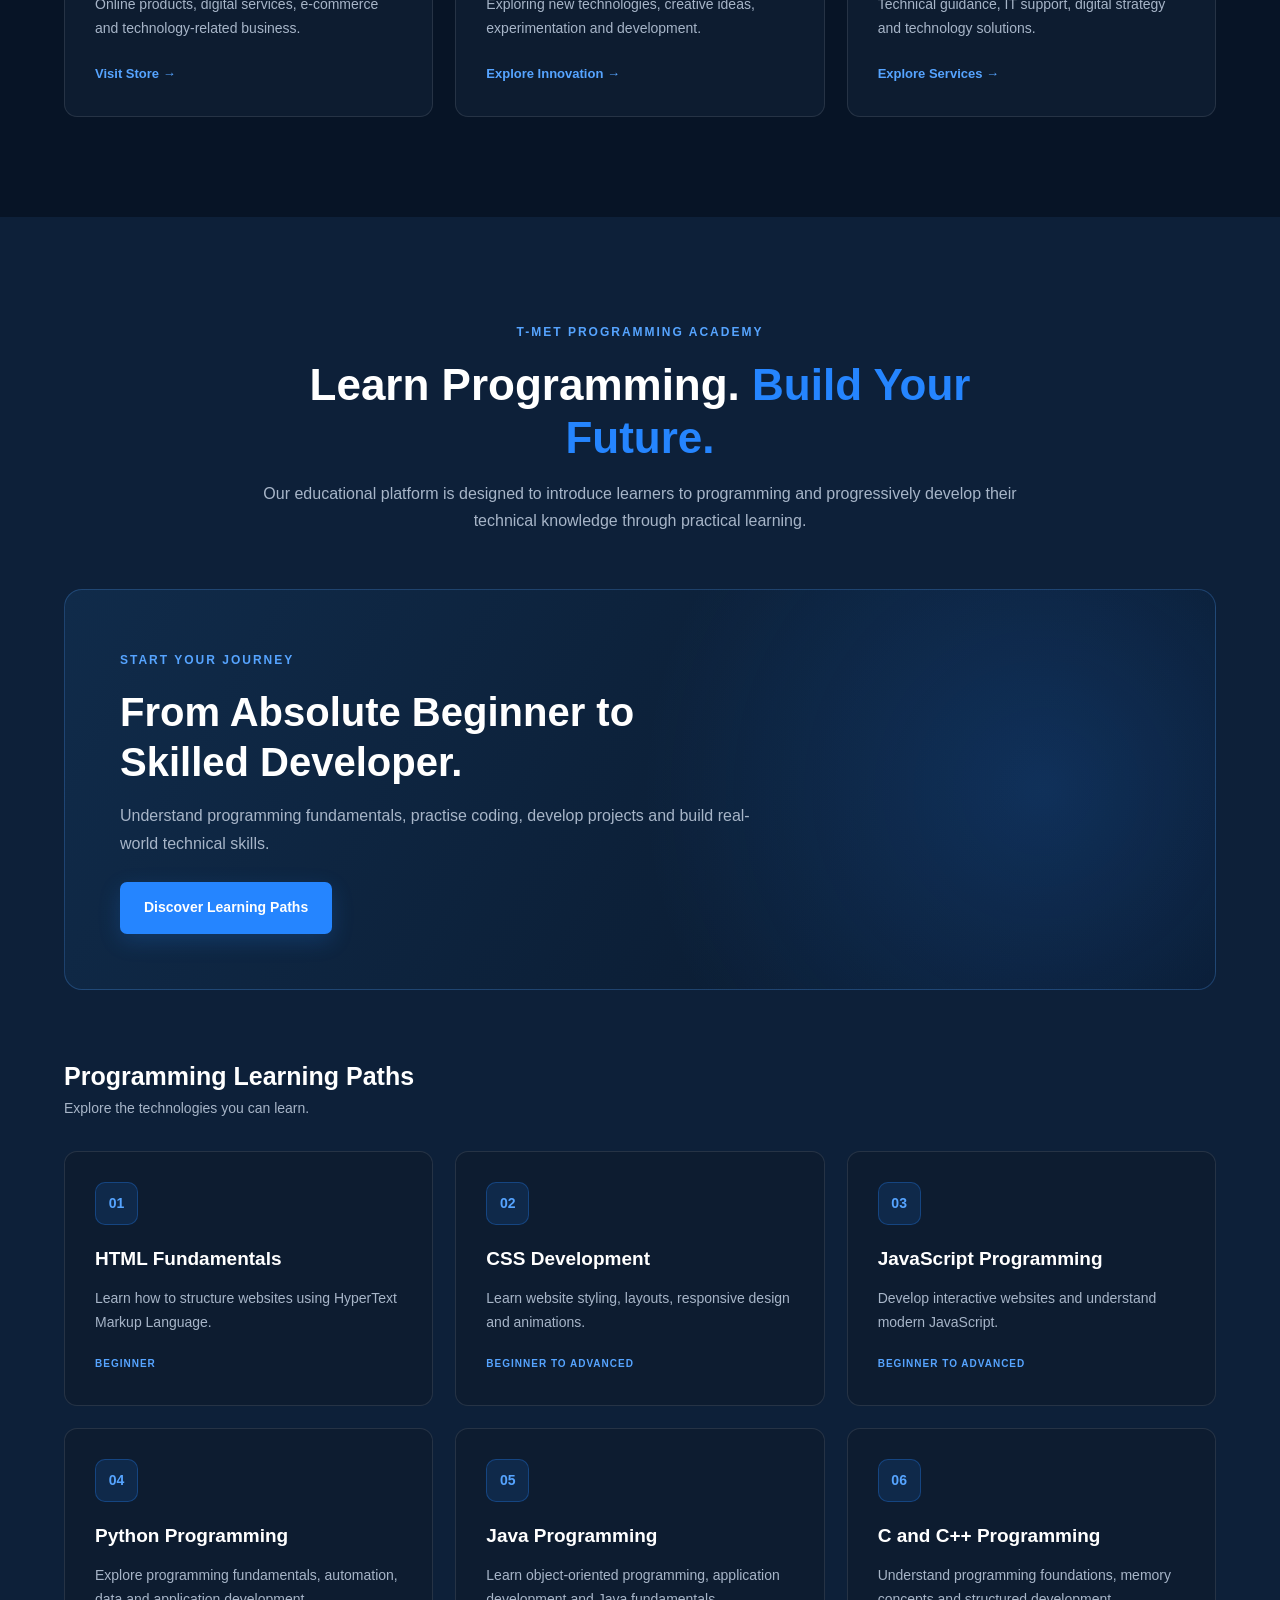
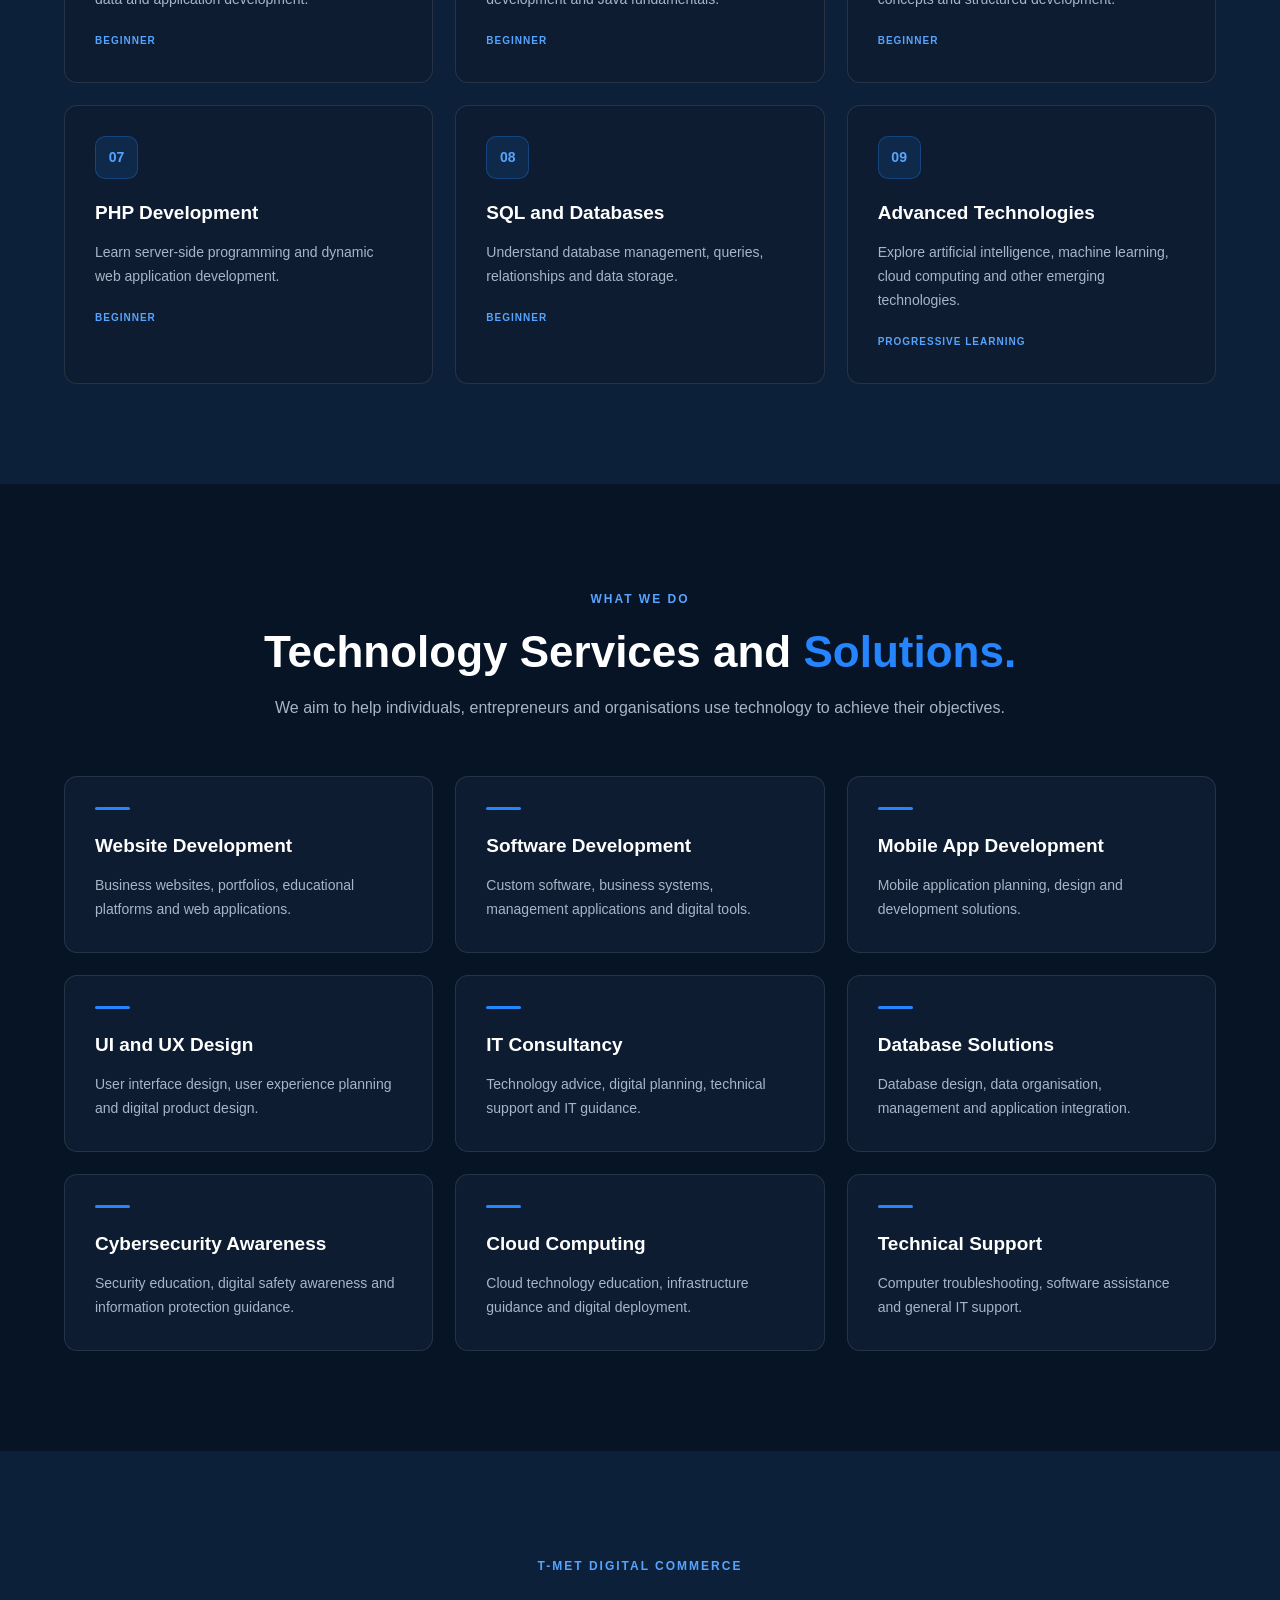
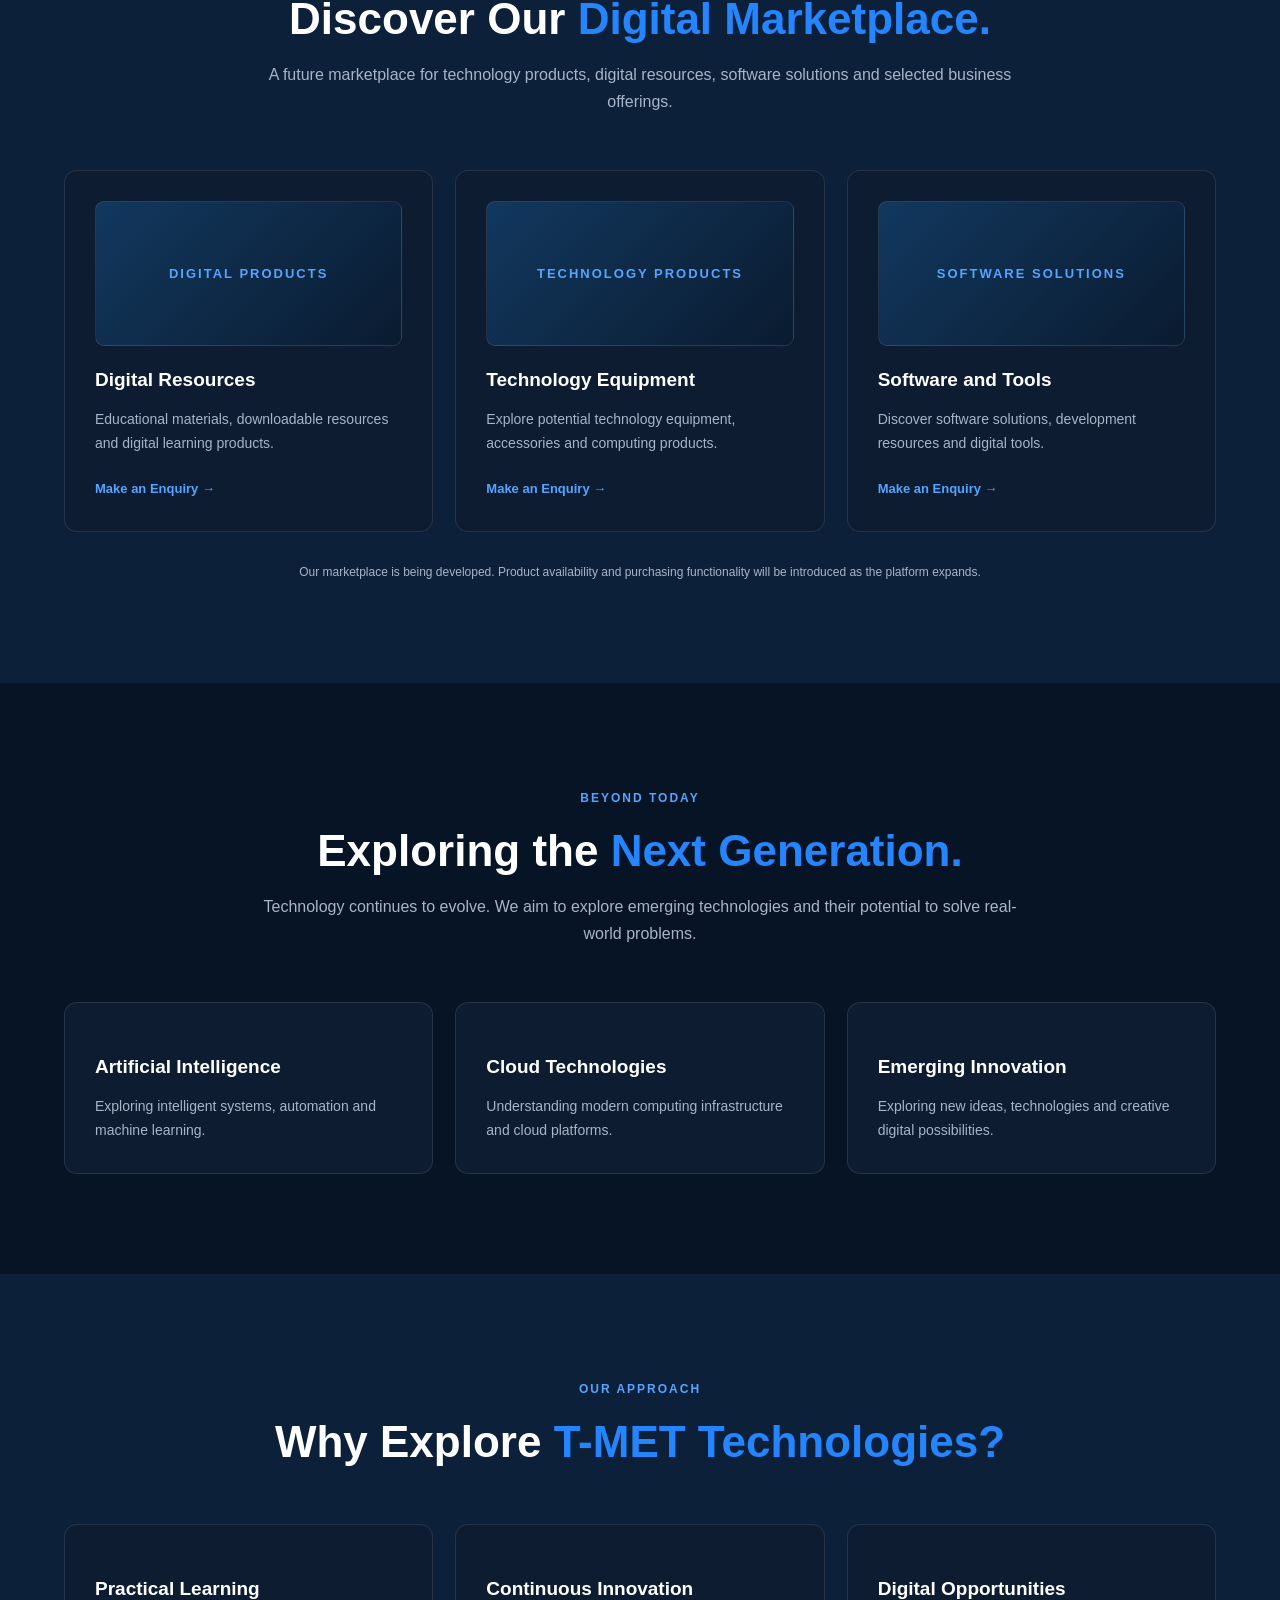
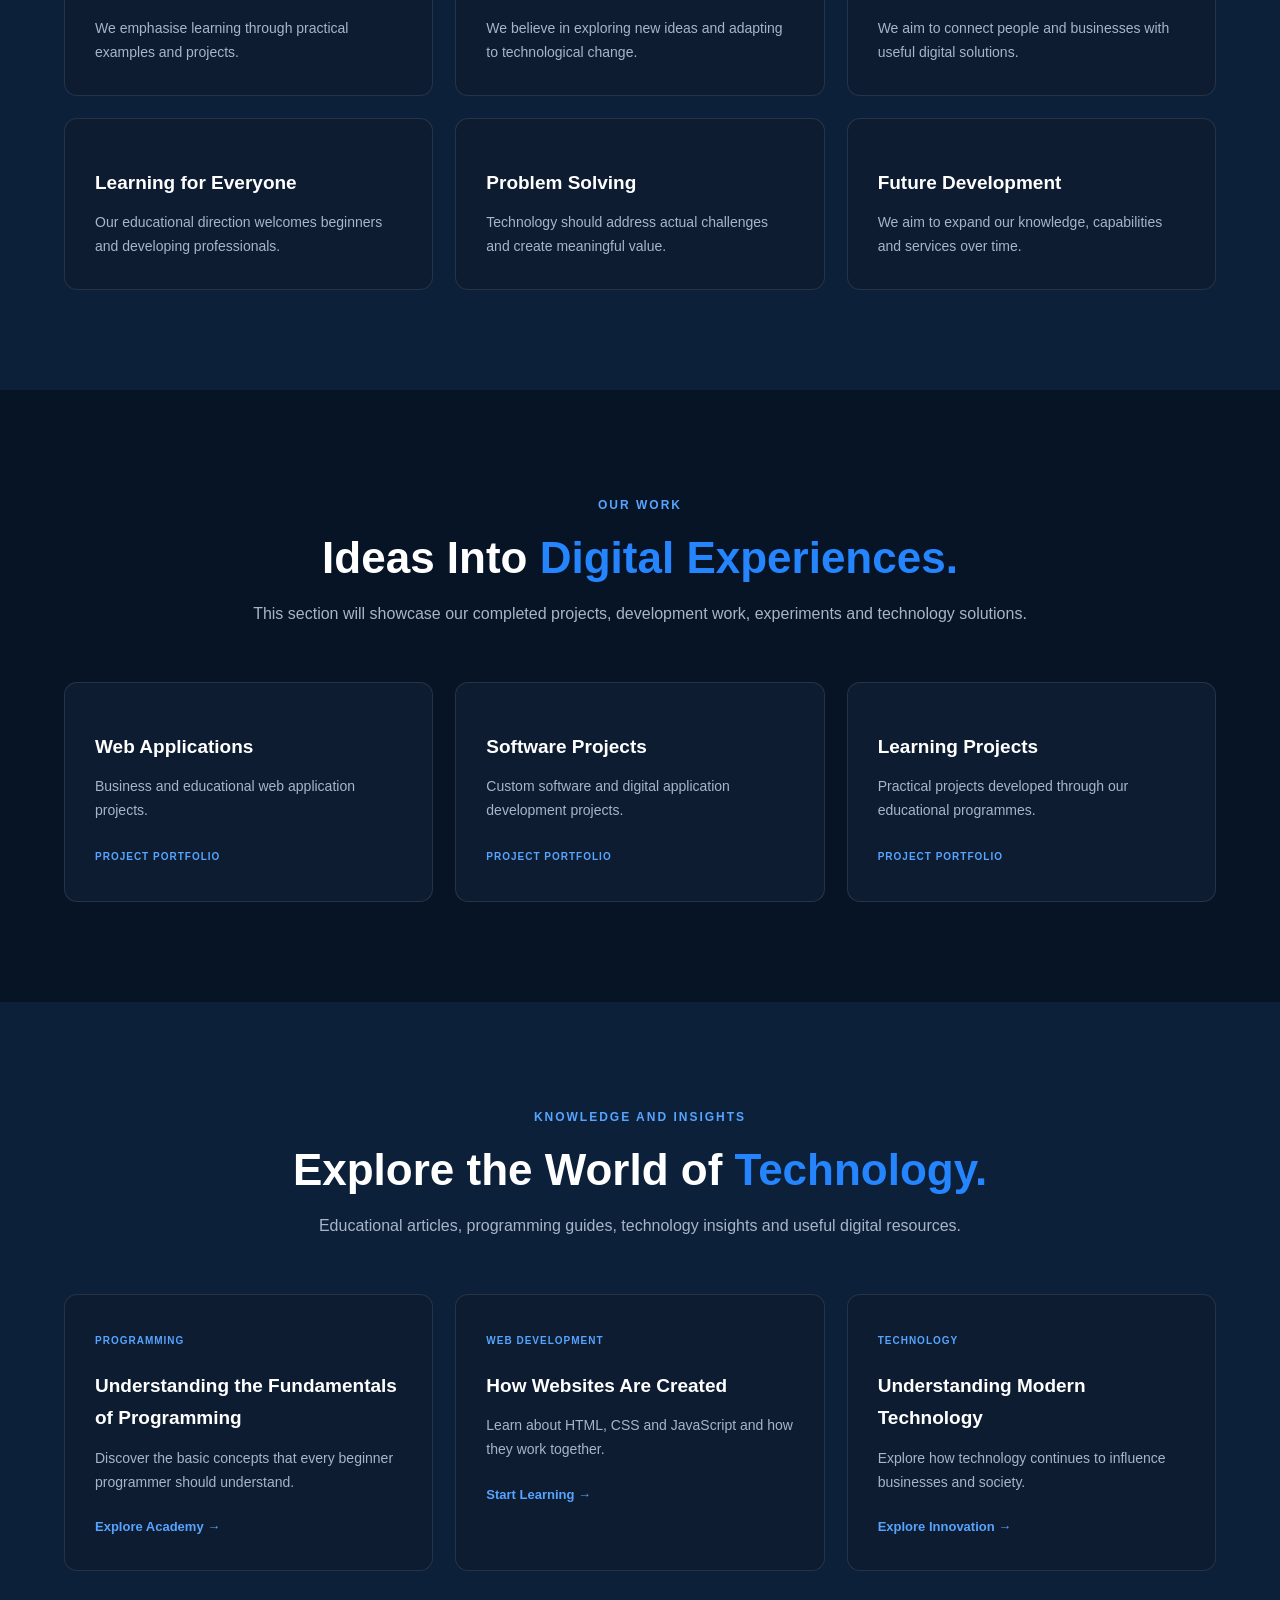
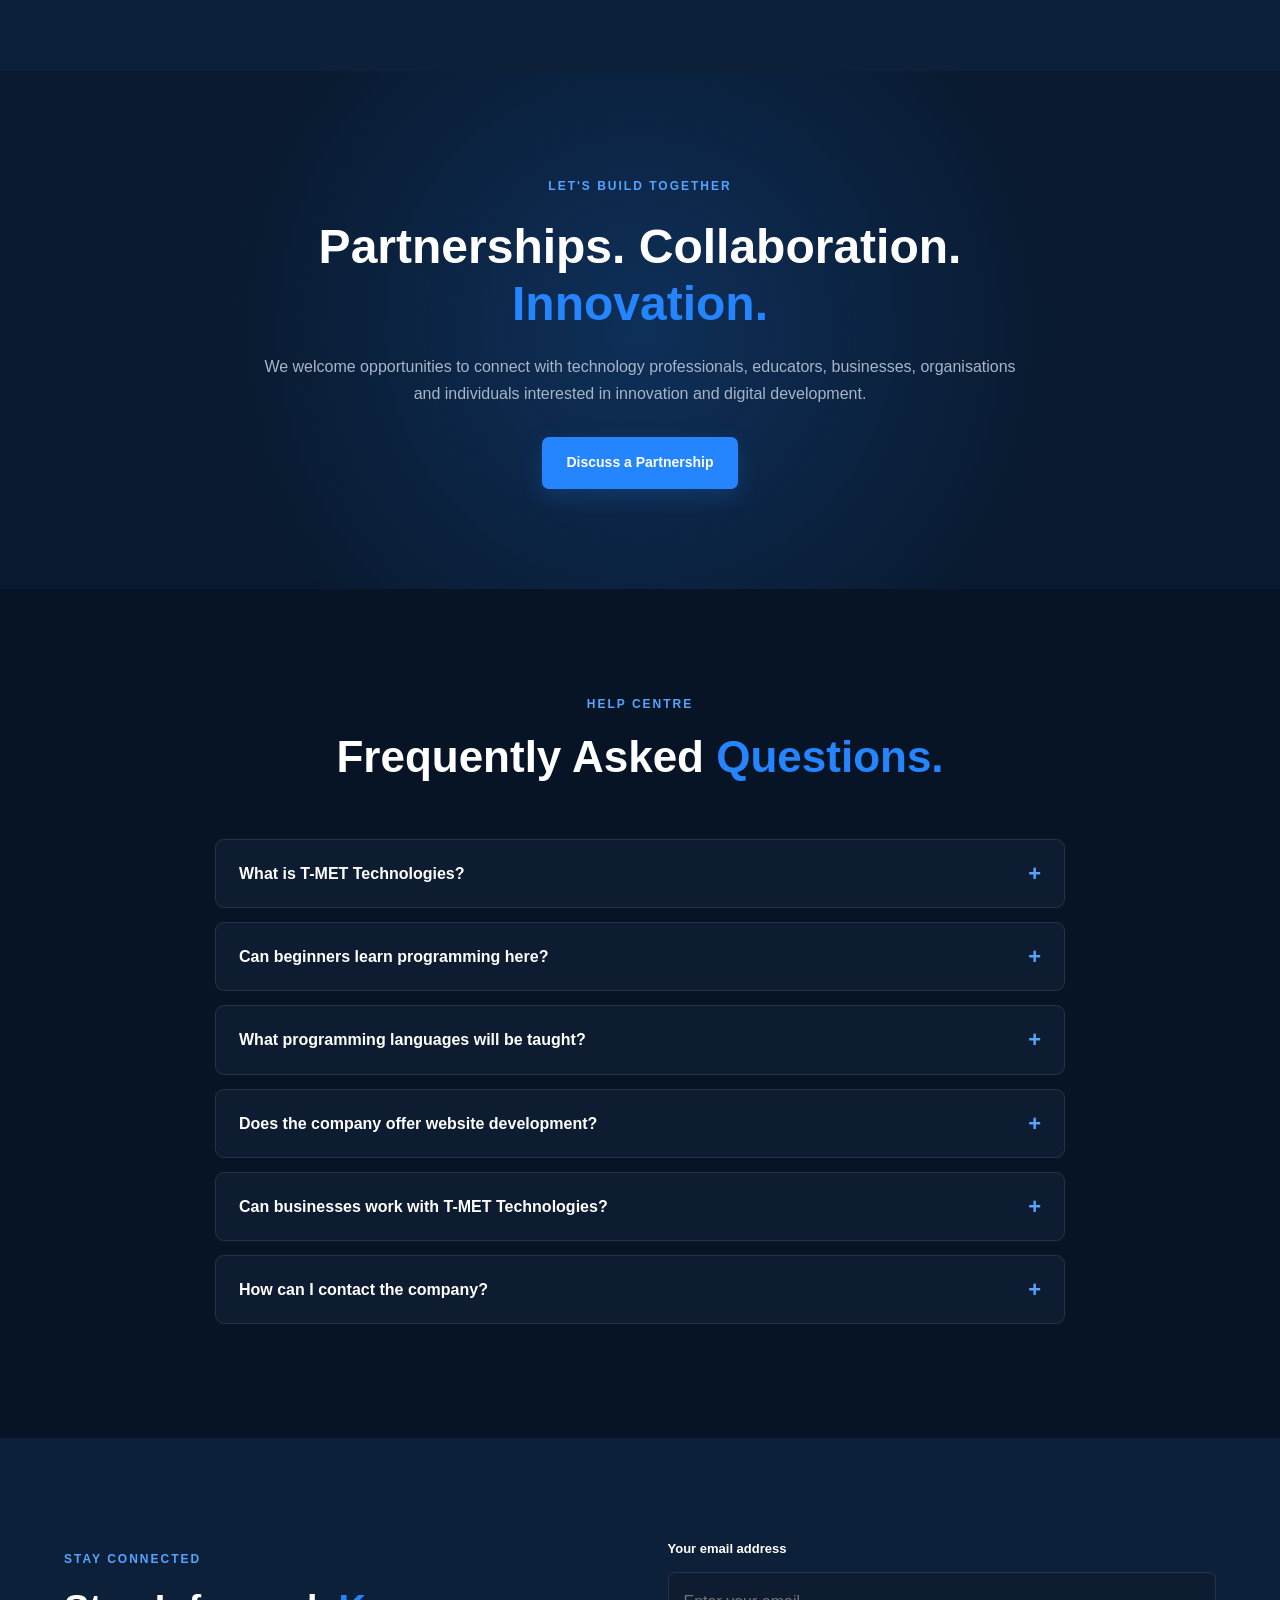
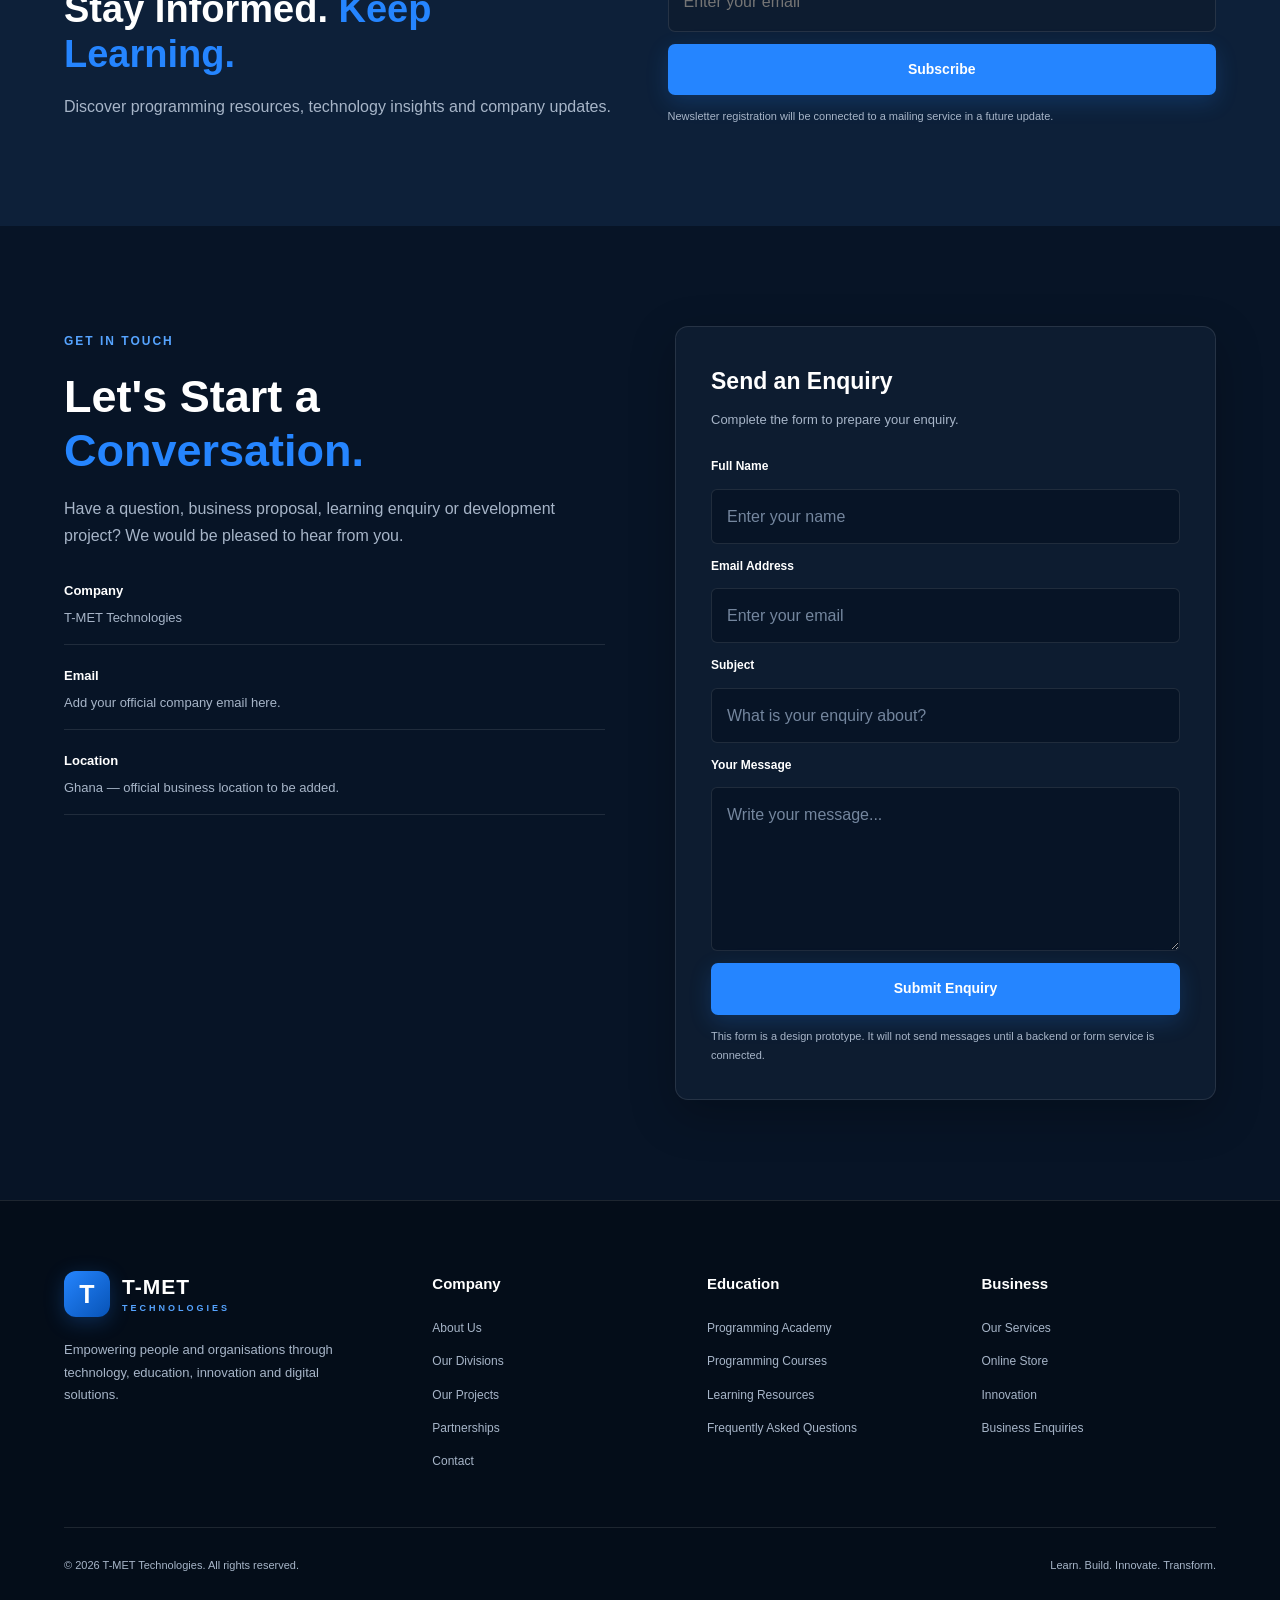
==== commit 496c9fe0: "Update index.html" ====
--- a/index.html
+++ b/index.html
@@ -38,7 +38,7 @@
         "@type": "Organization",
         "name": "T-MET Technologies",
         "description": "A technology company focused on programming education, software development, digital solutions and innovation.",
-        "url": "https://YOUR-USERNAME.github.io/tmet-technologies/"
+        "url": "https://tmettexhnologies.github.io/tmet-technologies/"
     }
     </script>
 
--- a/style.css
+++ b/style.css
@@ -0,0 +1,2456 @@
+
+/* =====================================================
+   T-MET TECHNOLOGIES
+   PROFESSIONAL WEBSITE DESIGN
+   VERSION 1.0
+   ===================================================== */
+
+
+/* =====================================================
+   1. GLOBAL DESIGN VARIABLES
+   ===================================================== */
+
+:root {
+
+    --primary: #071426;
+    --primary-light: #0d2039;
+    --secondary: #102947;
+
+    --accent: #2585ff;
+    --accent-light: #56a4ff;
+    --accent-dark: #1265cf;
+
+    --white: #ffffff;
+    --text: #e8eff8;
+    --muted: #a7b5c8;
+
+    --card: #0d1c30;
+    --card-light: #142943;
+
+    --border: rgba(255, 255, 255, 0.10);
+
+    --success: #22c55e;
+
+    --shadow:
+        0 15px 45px rgba(0, 0, 0, 0.25);
+
+    --transition: 0.3s ease;
+
+    --container: 1200px;
+
+}
+
+
+/* =====================================================
+   2. RESET AND BASIC STYLING
+   ===================================================== */
+
+* {
+
+    margin: 0;
+    padding: 0;
+
+    box-sizing: border-box;
+
+}
+
+
+html {
+
+    scroll-behavior: smooth;
+
+    scroll-padding-top: 90px;
+
+}
+
+
+body {
+
+    font-family:
+        Arial,
+        Helvetica,
+        sans-serif;
+
+    background: var(--primary);
+
+    color: var(--text);
+
+    line-height: 1.7;
+
+    overflow-x: hidden;
+
+}
+
+
+body,
+button,
+input,
+textarea {
+
+    font-family:
+        Arial,
+        Helvetica,
+        sans-serif;
+
+}
+
+
+a {
+
+    text-decoration: none;
+
+    color: inherit;
+
+}
+
+
+button,
+input,
+textarea {
+
+    font: inherit;
+
+}
+
+
+button {
+
+    cursor: pointer;
+
+}
+
+
+img {
+
+    max-width: 100%;
+
+    display: block;
+
+}
+
+
+ul {
+
+    list-style: none;
+
+}
+
+
+::selection {
+
+    background: var(--accent);
+
+    color: var(--white);
+
+}
+
+
+
+/* =====================================================
+   3. REUSABLE LAYOUT
+   ===================================================== */
+
+.container {
+
+    width: 90%;
+
+    max-width: var(--container);
+
+    margin: 0 auto;
+
+}
+
+
+.section-padding {
+
+    padding: 100px 0;
+
+}
+
+
+.section-heading {
+
+    text-align: center;
+
+    max-width: 780px;
+
+    margin: 0 auto 55px;
+
+}
+
+
+.section-heading h2 {
+
+    font-size: clamp(30px, 4vw, 44px);
+
+    line-height: 1.2;
+
+    margin: 15px 0;
+
+    color: var(--white);
+
+    font-weight: 800;
+
+}
+
+
+.section-heading h2 span {
+
+    color: var(--accent);
+
+}
+
+
+.section-heading p {
+
+    color: var(--muted);
+
+    font-size: 16px;
+
+}
+
+
+.eyebrow {
+
+    display: inline-block;
+
+    color: var(--accent-light);
+
+    font-size: 12px;
+
+    font-weight: 800;
+
+    letter-spacing: 2px;
+
+}
+
+
+.text-link {
+
+    display: inline-block;
+
+    margin-top: 22px;
+
+    color: var(--accent-light);
+
+    font-weight: 700;
+
+    transition: var(--transition);
+
+}
+
+
+.text-link:hover {
+
+    color: var(--white);
+
+    transform: translateX(5px);
+
+}
+
+
+
+/* =====================================================
+   4. ACCESSIBILITY
+   ===================================================== */
+
+.skip-link {
+
+    position: absolute;
+
+    left: -9999px;
+
+    top: 10px;
+
+    z-index: 9999;
+
+    background: var(--accent);
+
+    color: white;
+
+    padding: 12px 20px;
+
+}
+
+
+.skip-link:focus {
+
+    left: 10px;
+
+}
+
+
+
+/* =====================================================
+   5. HEADER
+   ===================================================== */
+
+.site-header {
+
+    position: sticky;
+
+    top: 0;
+
+    z-index: 1000;
+
+    width: 100%;
+
+    background: rgba(7, 20, 38, 0.95);
+
+    backdrop-filter: blur(15px);
+
+    border-bottom: 1px solid var(--border);
+
+}
+
+
+.header-container {
+
+    min-height: 82px;
+
+    display: flex;
+
+    align-items: center;
+
+    justify-content: space-between;
+
+    gap: 25px;
+
+}
+
+
+
+/* COMPANY BRAND */
+
+.brand {
+
+    display: flex;
+
+    align-items: center;
+
+    gap: 12px;
+
+    flex-shrink: 0;
+
+}
+
+
+.brand-symbol {
+
+    width: 46px;
+
+    height: 46px;
+
+    display: grid;
+
+    place-items: center;
+
+    background:
+        linear-gradient(
+            135deg,
+            var(--accent),
+            #0753b6
+        );
+
+    border-radius: 12px;
+
+    color: white;
+
+    font-size: 25px;
+
+    font-weight: 900;
+
+    box-shadow:
+        0 5px 20px rgba(37, 133, 255, 0.25);
+
+}
+
+
+.brand-name {
+
+    display: flex;
+
+    flex-direction: column;
+
+    color: white;
+
+    font-size: 21px;
+
+    font-weight: 900;
+
+    line-height: 1.1;
+
+    letter-spacing: 1px;
+
+}
+
+
+.brand-name small {
+
+    color: var(--accent-light);
+
+    font-size: 9px;
+
+    letter-spacing: 3px;
+
+    margin-top: 5px;
+
+}
+
+
+
+/* NAVIGATION */
+
+.main-navigation {
+
+    display: flex;
+
+    align-items: center;
+
+    gap: 24px;
+
+}
+
+
+.main-navigation a {
+
+    color: var(--muted);
+
+    font-size: 13px;
+
+    font-weight: 600;
+
+    transition: var(--transition);
+
+}
+
+
+.main-navigation a:hover {
+
+    color: var(--accent-light);
+
+}
+
+
+.main-navigation .nav-contact {
+
+    background: var(--accent);
+
+    color: white;
+
+    padding: 11px 18px;
+
+    border-radius: 7px;
+
+}
+
+
+.main-navigation .nav-contact:hover {
+
+    background: var(--accent-dark);
+
+    color: white;
+
+}
+
+
+
+/* MOBILE MENU BUTTON */
+
+.menu-toggle {
+
+    display: none;
+
+    width: 43px;
+
+    height: 43px;
+
+    background: var(--card-light);
+
+    border: 1px solid var(--border);
+
+    border-radius: 8px;
+
+    flex-direction: column;
+
+    align-items: center;
+
+    justify-content: center;
+
+    gap: 5px;
+
+}
+
+
+.menu-toggle span {
+
+    display: block;
+
+    width: 21px;
+
+    height: 2px;
+
+    background: white;
+
+    border-radius: 5px;
+
+}
+
+
+
+/* =====================================================
+   6. HERO SECTION
+   ===================================================== */
+
+.hero-section {
+
+    position: relative;
+
+    overflow: hidden;
+
+    padding: 115px 0 120px;
+
+    background:
+        radial-gradient(
+            ellipse at 85% 40%,
+            rgba(37, 133, 255, 0.18),
+            transparent 45%
+        ),
+        linear-gradient(
+            135deg,
+            #071426,
+            #0a1c35
+        );
+
+}
+
+
+.hero-container {
+
+    display: grid;
+
+    grid-template-columns: 1.1fr 0.9fr;
+
+    align-items: center;
+
+    gap: 65px;
+
+}
+
+
+.hero-content h1 {
+
+    color: var(--white);
+
+    font-size: clamp(42px, 6vw, 68px);
+
+    line-height: 1.12;
+
+    font-weight: 900;
+
+    margin: 22px 0;
+
+    letter-spacing: -2px;
+
+}
+
+
+.hero-content h1 span {
+
+    display: block;
+
+    color: var(--accent);
+
+}
+
+
+.hero-description {
+
+    max-width: 620px;
+
+    color: var(--muted);
+
+    font-size: 16px;
+
+    margin-bottom: 30px;
+
+}
+
+
+.hero-buttons {
+
+    display: flex;
+
+    flex-wrap: wrap;
+
+    gap: 15px;
+
+}
+
+
+.button {
+
+    display: inline-flex;
+
+    align-items: center;
+
+    justify-content: center;
+
+    min-height: 48px;
+
+    padding: 13px 23px;
+
+    border-radius: 7px;
+
+    font-size: 14px;
+
+    font-weight: 700;
+
+    border: 1px solid transparent;
+
+    transition: var(--transition);
+
+}
+
+
+.button-primary {
+
+    background: var(--accent);
+
+    color: white;
+
+    box-shadow:
+        0 7px 22px rgba(37, 133, 255, 0.20);
+
+}
+
+
+.button-primary:hover {
+
+    background: var(--accent-dark);
+
+    transform: translateY(-3px);
+
+    box-shadow:
+        0 10px 28px rgba(37, 133, 255, 0.35);
+
+}
+
+
+.button-outline {
+
+    border-color: rgba(255, 255, 255, 0.3);
+
+    color: white;
+
+}
+
+
+.button-outline:hover {
+
+    background: white;
+
+    color: var(--primary);
+
+    transform: translateY(-3px);
+
+}
+
+
+.hero-note {
+
+    margin-top: 28px;
+
+    color: var(--muted);
+
+    font-size: 12px;
+
+    display: flex;
+
+    align-items: center;
+
+    gap: 10px;
+
+}
+
+
+.status-dot {
+
+    width: 8px;
+
+    height: 8px;
+
+    background: var(--success);
+
+    border-radius: 50%;
+
+    box-shadow:
+        0 0 12px rgba(34, 197, 94, 0.8);
+
+}
+
+
+
+/* =====================================================
+   7. HERO CODE VISUAL
+   ===================================================== */
+
+.hero-visual {
+
+    width: 100%;
+
+    position: relative;
+
+}
+
+
+.visual-card {
+
+    background:
+        linear-gradient(
+            145deg,
+            #132a46,
+            #09182a
+        );
+
+    border: 1px solid rgba(86, 164, 255, 0.25);
+
+    border-radius: 18px;
+
+    padding: 25px;
+
+    box-shadow:
+        0 25px 65px rgba(0, 0, 0, 0.35);
+
+    transform: rotate(1deg);
+
+}
+
+
+.visual-top {
+
+    display: flex;
+
+    justify-content: space-between;
+
+    gap: 10px;
+
+    color: var(--muted);
+
+    font-size: 10px;
+
+    font-weight: 700;
+
+    letter-spacing: 1px;
+
+    padding-bottom: 18px;
+
+    border-bottom: 1px solid var(--border);
+
+}
+
+
+.visual-indicator {
+
+    color: var(--success);
+
+}
+
+
+.visual-code {
+
+    padding: 30px 5px;
+
+    font-family: monospace;
+
+    font-size: 14px;
+
+    line-height: 2;
+
+    color: #dce9ff;
+
+    overflow-x: auto;
+
+}
+
+
+.code-indent {
+
+    padding-left: 25px;
+
+}
+
+
+.code-purple {
+
+    color: #d49bff;
+
+}
+
+
+.code-green {
+
+    color: #6ee7a2;
+
+}
+
+
+.code-yellow {
+
+    color: #f6d365;
+
+}
+
+
+.code-blue {
+
+    color: #61b8ff;
+
+}
+
+
+.visual-bottom {
+
+    display: flex;
+
+    justify-content: space-between;
+
+    gap: 10px;
+
+    border-top: 1px solid var(--border);
+
+    padding-top: 18px;
+
+    color: var(--accent-light);
+
+    font-size: 10px;
+
+    font-weight: 800;
+
+    letter-spacing: 2px;
+
+}
+
+
+
+/* =====================================================
+   8. INTRODUCTION
+   ===================================================== */
+
+.intro-section {
+
+    padding: 85px 0;
+
+    background: var(--primary-light);
+
+}
+
+
+.intro-section .section-heading {
+
+    margin-bottom: 0;
+
+}
+
+
+
+/* =====================================================
+   9. ABOUT SECTION
+   ===================================================== */
+
+.about-section {
+
+    background: var(--primary);
+
+}
+
+
+.about-grid {
+
+    display: grid;
+
+    grid-template-columns: 1.1fr 0.9fr;
+
+    align-items: center;
+
+    gap: 65px;
+
+}
+
+
+.about-content h2 {
+
+    font-size: clamp(32px, 4vw, 45px);
+
+    line-height: 1.2;
+
+    margin: 15px 0 25px;
+
+    color: white;
+
+}
+
+
+.about-content h2 span {
+
+    color: var(--accent);
+
+}
+
+
+.about-content p {
+
+    color: var(--muted);
+
+    margin-bottom: 17px;
+
+    font-size: 15px;
+
+}
+
+
+.about-panel {
+
+    min-height: 390px;
+
+    display: grid;
+
+    place-items: center;
+
+    border-radius: 20px;
+
+    border: 1px solid rgba(86, 164, 255, 0.2);
+
+    background:
+        radial-gradient(
+            circle at center,
+            rgba(37, 133, 255, 0.25),
+            transparent 60%
+        ),
+        linear-gradient(
+            145deg,
+            #102b4a,
+            #09172a
+        );
+
+}
+
+
+.about-panel-content {
+
+    text-align: center;
+
+}
+
+
+.large-symbol {
+
+    display: grid;
+
+    place-items: center;
+
+    width: 120px;
+
+    height: 120px;
+
+    margin: 0 auto 25px;
+
+    border-radius: 25px;
+
+    background: var(--accent);
+
+    color: white;
+
+    font-size: 75px;
+
+    font-weight: 900;
+
+    box-shadow:
+        0 15px 50px rgba(37, 133, 255, 0.3);
+
+}
+
+
+.about-panel h3 {
+
+    font-size: 22px;
+
+    color: white;
+
+    letter-spacing: 2px;
+
+}
+
+
+.about-panel p {
+
+    color: var(--accent-light);
+
+    font-size: 13px;
+
+    margin-top: 10px;
+
+}
+
+
+
+/* =====================================================
+   10. MISSION AND VISION
+   ===================================================== */
+
+.mission-section {
+
+    background: var(--primary-light);
+
+}
+
+
+
+/* =====================================================
+   11. REUSABLE CARD GRID
+   ===================================================== */
+
+.three-column-grid {
+
+    display: grid;
+
+    grid-template-columns: repeat(3, 1fr);
+
+    gap: 22px;
+
+}
+
+
+.info-card,
+.division-card,
+.course-card,
+.service-card,
+.product-card,
+.project-card,
+.article-card {
+
+    padding: 30px;
+
+    background: var(--card);
+
+    border: 1px solid var(--border);
+
+    border-radius: 13px;
+
+    transition: var(--transition);
+
+}
+
+
+.info-card:hover,
+.division-card:hover,
+.course-card:hover,
+.service-card:hover,
+.product-card:hover,
+.project-card:hover,
+.article-card:hover {
+
+    transform: translateY(-7px);
+
+    border-color: rgba(37, 133, 255, 0.55);
+
+    box-shadow:
+        0 15px 35px rgba(0, 0, 0, 0.2);
+
+}
+
+
+.info-card h3,
+.division-card h3,
+.course-card h3,
+.service-card h3,
+.product-card h3,
+.project-card h3,
+.article-card h3 {
+
+    color: white;
+
+    font-size: 19px;
+
+    margin: 18px 0 12px;
+
+}
+
+
+.info-card p,
+.division-card p,
+.course-card p,
+.service-card p,
+.product-card p,
+.project-card p,
+.article-card p {
+
+    color: var(--muted);
+
+    font-size: 14px;
+
+}
+
+
+.card-icon,
+.course-number {
+
+    display: grid;
+
+    place-items: center;
+
+    width: 43px;
+
+    height: 43px;
+
+    background: rgba(37, 133, 255, 0.13);
+
+    border: 1px solid rgba(37, 133, 255, 0.3);
+
+    color: var(--accent-light);
+
+    border-radius: 10px;
+
+    font-size: 14px;
+
+    font-weight: 900;
+
+}
+
+
+
+/* =====================================================
+   12. COMPANY DIVISIONS
+   ===================================================== */
+
+.divisions-section {
+
+    background: var(--primary);
+
+}
+
+
+.division-card {
+
+    position: relative;
+
+}
+
+
+.division-card a {
+
+    display: inline-block;
+
+    margin-top: 22px;
+
+    color: var(--accent-light);
+
+    font-size: 13px;
+
+    font-weight: 700;
+
+    transition: var(--transition);
+
+}
+
+
+.division-card a:hover {
+
+    color: white;
+
+    transform: translateX(4px);
+
+}
+
+
+
+/* =====================================================
+   13. PROGRAMMING ACADEMY
+   ===================================================== */
+
+.academy-section {
+
+    background: var(--primary-light);
+
+}
+
+
+.academy-banner {
+
+    padding: 55px;
+
+    margin-bottom: 65px;
+
+    border-radius: 18px;
+
+    border: 1px solid rgba(86, 164, 255, 0.25);
+
+    background:
+        radial-gradient(
+            circle at 85% 50%,
+            rgba(37, 133, 255, 0.2),
+            transparent 40%
+        ),
+        linear-gradient(
+            120deg,
+            #102b4a,
+            #09172a
+        );
+
+}
+
+
+.academy-banner > div {
+
+    max-width: 650px;
+
+}
+
+
+.academy-banner h3 {
+
+    color: white;
+
+    font-size: clamp(28px, 4vw, 40px);
+
+    line-height: 1.25;
+
+    margin: 15px 0;
+
+}
+
+
+.academy-banner p {
+
+    color: var(--muted);
+
+    margin-bottom: 25px;
+
+}
+
+
+.course-heading {
+
+    margin-bottom: 30px;
+
+}
+
+
+.course-heading h3 {
+
+    color: white;
+
+    font-size: 25px;
+
+}
+
+
+.course-heading p {
+
+    color: var(--muted);
+
+    font-size: 14px;
+
+}
+
+
+.course-card {
+
+    position: relative;
+
+}
+
+
+.course-level {
+
+    display: inline-block;
+
+    margin-top: 20px;
+
+    color: var(--accent-light);
+
+    font-size: 10px;
+
+    font-weight: 800;
+
+    letter-spacing: 1px;
+
+}
+
+
+
+/* =====================================================
+   14. SERVICES
+   ===================================================== */
+
+.services-section {
+
+    background: var(--primary);
+
+}
+
+
+.service-card {
+
+    position: relative;
+
+}
+
+
+.service-card::before {
+
+    content: "";
+
+    display: block;
+
+    width: 35px;
+
+    height: 3px;
+
+    background: var(--accent);
+
+    margin-bottom: 20px;
+
+    border-radius: 5px;
+
+}
+
+
+
+/* =====================================================
+   15. ONLINE STORE
+   ===================================================== */
+
+.store-section {
+
+    background: var(--primary-light);
+
+}
+
+
+.product-placeholder {
+
+    min-height: 145px;
+
+    display: grid;
+
+    place-items: center;
+
+    text-align: center;
+
+    padding: 20px;
+
+    background:
+        linear-gradient(
+            135deg,
+            #12385e,
+            #0a1b30
+        );
+
+    border-radius: 9px;
+
+    border: 1px solid var(--border);
+
+    color: var(--accent-light);
+
+    font-size: 13px;
+
+    font-weight: 800;
+
+    letter-spacing: 2px;
+
+}
+
+
+.product-card a {
+
+    display: inline-block;
+
+    margin-top: 22px;
+
+    color: var(--accent-light);
+
+    font-size: 13px;
+
+    font-weight: 700;
+
+}
+
+
+.store-notice {
+
+    text-align: center;
+
+    color: var(--muted);
+
+    font-size: 12px;
+
+    margin-top: 30px;
+
+}
+
+
+
+/* =====================================================
+   16. INNOVATION
+   ===================================================== */
+
+.innovation-section {
+
+    background: var(--primary);
+
+}
+
+
+
+/* =====================================================
+   17. WHY CHOOSE US
+   ===================================================== */
+
+.choose-section {
+
+    background: var(--primary-light);
+
+}
+
+
+
+/* =====================================================
+   18. PROJECTS
+   ===================================================== */
+
+.projects-section {
+
+    background: var(--primary);
+
+}
+
+
+.project-card {
+
+    min-height: 220px;
+
+}
+
+
+.project-card span {
+
+    display: inline-block;
+
+    margin-top: 25px;
+
+    color: var(--accent-light);
+
+    font-size: 10px;
+
+    font-weight: 800;
+
+    letter-spacing: 1px;
+
+}
+
+
+
+/* =====================================================
+   19. TECHNOLOGY BLOG
+   ===================================================== */
+
+.insights-section {
+
+    background: var(--primary-light);
+
+}
+
+
+.article-category {
+
+    color: var(--accent-light);
+
+    font-size: 10px;
+
+    font-weight: 800;
+
+    letter-spacing: 1px;
+
+}
+
+
+.article-card a {
+
+    display: inline-block;
+
+    margin-top: 22px;
+
+    color: var(--accent-light);
+
+    font-size: 13px;
+
+    font-weight: 700;
+
+}
+
+
+
+/* =====================================================
+   20. PARTNERSHIPS
+   ===================================================== */
+
+.partnership-section {
+
+    background:
+        radial-gradient(
+            circle at 50% 50%,
+            rgba(37, 133, 255, 0.2),
+            transparent 60%
+        ),
+        #091a30;
+
+}
+
+
+.partnership-content {
+
+    text-align: center;
+
+    max-width: 780px;
+
+}
+
+
+.partnership-content h2 {
+
+    color: white;
+
+    font-size: clamp(32px, 5vw, 48px);
+
+    line-height: 1.2;
+
+    margin: 20px 0;
+
+}
+
+
+.partnership-content h2 span {
+
+    color: var(--accent);
+
+}
+
+
+.partnership-content p {
+
+    color: var(--muted);
+
+    margin-bottom: 30px;
+
+}
+
+
+
+/* =====================================================
+   21. FAQ SECTION
+   ===================================================== */
+
+.faq-section {
+
+    background: var(--primary);
+
+}
+
+
+.faq-list {
+
+    max-width: 850px;
+
+    margin: 0 auto;
+
+}
+
+
+.faq-item {
+
+    background: var(--card);
+
+    border: 1px solid var(--border);
+
+    border-radius: 9px;
+
+    margin-bottom: 14px;
+
+    padding: 20px 23px;
+
+    transition: var(--transition);
+
+}
+
+
+.faq-item:hover {
+
+    border-color: rgba(37, 133, 255, 0.5);
+
+}
+
+
+.faq-item summary {
+
+    color: white;
+
+    font-weight: 700;
+
+    cursor: pointer;
+
+    list-style: none;
+
+    position: relative;
+
+    padding-right: 25px;
+
+}
+
+
+.faq-item summary::-webkit-details-marker {
+
+    display: none;
+
+}
+
+
+.faq-item summary::after {
+
+    content: "+";
+
+    position: absolute;
+
+    right: 0;
+
+    color: var(--accent-light);
+
+    font-size: 22px;
+
+    top: -5px;
+
+}
+
+
+.faq-item[open] summary::after {
+
+    content: "−";
+
+}
+
+
+.faq-item p {
+
+    color: var(--muted);
+
+    margin-top: 15px;
+
+    font-size: 14px;
+
+}
+
+
+
+/* =====================================================
+   22. NEWSLETTER
+   ===================================================== */
+
+.newsletter-section {
+
+    background: var(--primary-light);
+
+}
+
+
+.newsletter-container {
+
+    display: grid;
+
+    grid-template-columns: 1fr 1fr;
+
+    gap: 55px;
+
+    align-items: center;
+
+}
+
+
+.newsletter-container h2 {
+
+    color: white;
+
+    font-size: clamp(28px, 4vw, 38px);
+
+    line-height: 1.2;
+
+    margin: 15px 0;
+
+}
+
+
+.newsletter-container h2 span {
+
+    color: var(--accent);
+
+}
+
+
+.newsletter-container p {
+
+    color: var(--muted);
+
+}
+
+
+.newsletter-form {
+
+    display: flex;
+
+    flex-direction: column;
+
+    gap: 12px;
+
+}
+
+
+.newsletter-form label {
+
+    color: white;
+
+    font-size: 13px;
+
+    font-weight: 700;
+
+}
+
+
+.newsletter-form input {
+
+    width: 100%;
+
+    padding: 15px;
+
+    border-radius: 7px;
+
+    border: 1px solid var(--border);
+
+    background: var(--card);
+
+    color: white;
+
+    outline: none;
+
+}
+
+
+.newsletter-form input:focus {
+
+    border-color: var(--accent);
+
+}
+
+
+.newsletter-form small {
+
+    color: var(--muted);
+
+    font-size: 11px;
+
+}
+
+
+
+/* =====================================================
+   23. CONTACT SECTION
+   ===================================================== */
+
+.contact-section {
+
+    background: var(--primary);
+
+}
+
+
+.contact-grid {
+
+    display: grid;
+
+    grid-template-columns: 1fr 1fr;
+
+    gap: 70px;
+
+    align-items: start;
+
+}
+
+
+.contact-content h2 {
+
+    color: white;
+
+    font-size: clamp(32px, 4vw, 45px);
+
+    line-height: 1.2;
+
+    margin: 17px 0;
+
+}
+
+
+.contact-content h2 span {
+
+    color: var(--accent);
+
+}
+
+
+.contact-content > p {
+
+    color: var(--muted);
+
+    margin-bottom: 30px;
+
+}
+
+
+.contact-detail {
+
+    display: flex;
+
+    flex-direction: column;
+
+    gap: 5px;
+
+    margin-bottom: 20px;
+
+    padding-bottom: 15px;
+
+    border-bottom: 1px solid var(--border);
+
+}
+
+
+.contact-detail strong {
+
+    color: white;
+
+    font-size: 13px;
+
+}
+
+
+.contact-detail span {
+
+    color: var(--muted);
+
+    font-size: 13px;
+
+}
+
+
+.contact-form-container {
+
+    padding: 35px;
+
+    border: 1px solid var(--border);
+
+    background: var(--card);
+
+    border-radius: 13px;
+
+    box-shadow: var(--shadow);
+
+}
+
+
+.contact-form-container h3 {
+
+    color: white;
+
+    font-size: 23px;
+
+}
+
+
+.contact-form-container > p {
+
+    color: var(--muted);
+
+    font-size: 13px;
+
+    margin: 8px 0 25px;
+
+}
+
+
+.contact-form-container form {
+
+    display: flex;
+
+    flex-direction: column;
+
+    gap: 12px;
+
+}
+
+
+.contact-form-container label {
+
+    color: white;
+
+    font-size: 12px;
+
+    font-weight: 700;
+
+}
+
+
+.contact-form-container input,
+.contact-form-container textarea {
+
+    width: 100%;
+
+    padding: 13px 15px;
+
+    background: var(--primary);
+
+    border: 1px solid var(--border);
+
+    border-radius: 6px;
+
+    color: white;
+
+    outline: none;
+
+    resize: vertical;
+
+}
+
+
+.contact-form-container input:focus,
+.contact-form-container textarea:focus {
+
+    border-color: var(--accent);
+
+}
+
+
+.contact-form-container input::placeholder,
+.contact-form-container textarea::placeholder {
+
+    color: #74869e;
+
+}
+
+
+.contact-form-container small {
+
+    color: var(--muted);
+
+    font-size: 11px;
+
+}
+
+
+
+/* =====================================================
+   24. FOOTER
+   ===================================================== */
+
+.site-footer {
+
+    background: #040d19;
+
+    border-top: 1px solid var(--border);
+
+    padding-top: 70px;
+
+}
+
+
+.footer-grid {
+
+    display: grid;
+
+    grid-template-columns: 1.4fr 1fr 1fr 1fr;
+
+    gap: 40px;
+
+    padding-bottom: 55px;
+
+}
+
+
+.footer-company p {
+
+    color: var(--muted);
+
+    font-size: 13px;
+
+    margin-top: 22px;
+
+    max-width: 300px;
+
+}
+
+
+.footer-links {
+
+    display: flex;
+
+    flex-direction: column;
+
+    gap: 13px;
+
+}
+
+
+.footer-links h3 {
+
+    color: white;
+
+    font-size: 15px;
+
+    margin-bottom: 8px;
+
+}
+
+
+.footer-links a {
+
+    color: var(--muted);
+
+    font-size: 12px;
+
+    transition: var(--transition);
+
+}
+
+
+.footer-links a:hover {
+
+    color: var(--accent-light);
+
+    padding-left: 4px;
+
+}
+
+
+.footer-bottom {
+
+    border-top: 1px solid var(--border);
+
+    min-height: 75px;
+
+    display: flex;
+
+    align-items: center;
+
+    justify-content: space-between;
+
+    gap: 15px;
+
+    color: var(--muted);
+
+    font-size: 11px;
+
+}
+
+
+
+/* =====================================================
+   25. FORM FEEDBACK
+   ===================================================== */
+
+.form-message {
+
+    margin-top: 10px;
+
+    padding: 12px;
+
+    border-radius: 7px;
+
+    background: rgba(37, 133, 255, 0.12);
+
+    color: var(--accent-light);
+
+    font-size: 13px;
+
+}
+
+
+
+/* =====================================================
+   26. TABLET RESPONSIVENESS
+   ===================================================== */
+
+@media (max-width: 1050px) {
+
+    .main-navigation {
+
+        gap: 13px;
+
+    }
+
+
+    .main-navigation a {
+
+        font-size: 11px;
+
+    }
+
+
+    .hero-container {
+
+        gap: 35px;
+
+    }
+
+
+    .footer-grid {
+
+        grid-template-columns: repeat(2, 1fr);
+
+    }
+
+}
+
+
+
+/* =====================================================
+   27. MOBILE RESPONSIVENESS
+   ===================================================== */
+
+@media (max-width: 768px) {
+
+
+    .section-padding {
+
+        padding: 70px 0;
+
+    }
+
+
+    .header-container {
+
+        min-height: 72px;
+
+    }
+
+
+    .menu-toggle {
+
+        display: flex;
+
+    }
+
+
+    .main-navigation {
+
+        position: absolute;
+
+        top: 72px;
+
+        left: 0;
+
+        width: 100%;
+
+        padding: 20px 5% 25px;
+
+        background: #071426;
+
+        border-bottom: 1px solid var(--border);
+
+        display: none;
+
+        flex-direction: column;
+
+        align-items: stretch;
+
+        gap: 0;
+
+    }
+
+
+    .main-navigation.active {
+
+        display: flex;
+
+    }
+
+
+    .main-navigation a {
+
+        padding: 13px 5px;
+
+        font-size: 14px;
+
+        border-bottom: 1px solid var(--border);
+
+    }
+
+
+    .main-navigation .nav-contact {
+
+        text-align: center;
+
+        margin-top: 12px;
+
+        border-bottom: none;
+
+    }
+
+
+    .hero-section {
+
+        padding: 75px 0;
+
+    }
+
+
+    .hero-container {
+
+        grid-template-columns: 1fr;
+
+        gap: 55px;
+
+    }
+
+
+    .hero-content h1 {
+
+        font-size: 43px;
+
+    }
+
+
+    .hero-description {
+
+        font-size: 14px;
+
+    }
+
+
+    .visual-card {
+
+        transform: none;
+
+    }
+
+
+    .about-grid {
+
+        grid-template-columns: 1fr;
+
+        gap: 40px;
+
+    }
+
+
+    .about-panel {
+
+        min-height: 300px;
+
+    }
+
+
+    .three-column-grid {
+
+        grid-template-columns: repeat(2, 1fr);
+
+        gap: 15px;
+
+    }
+
+
+    .info-card,
+    .division-card,
+    .course-card,
+    .service-card,
+    .product-card,
+    .project-card,
+    .article-card {
+
+        padding: 22px;
+
+    }
+
+
+    .academy-banner {
+
+        padding: 35px 25px;
+
+    }
+
+
+    .newsletter-container {
+
+        grid-template-columns: 1fr;
+
+        gap: 35px;
+
+    }
+
+
+    .contact-grid {
+
+        grid-template-columns: 1fr;
+
+        gap: 40px;
+
+    }
+
+
+    .footer-grid {
+
+        grid-template-columns: repeat(2, 1fr);
+
+        gap: 35px 20px;
+
+    }
+
+
+    .footer-bottom {
+
+        flex-direction: column;
+
+        justify-content: center;
+
+        text-align: center;
+
+        padding: 20px 0;
+
+    }
+
+}
+
+
+
+/* =====================================================
+   28. SMALL MOBILE PHONES
+   ===================================================== */
+
+@media (max-width: 480px) {
+
+
+    .container {
+
+        width: 91%;
+
+    }
+
+
+    .hero-content h1 {
+
+        font-size: 37px;
+
+        letter-spacing: -1px;
+
+    }
+
+
+    .hero-buttons {
+
+        flex-direction: column;
+
+        align-items: stretch;
+
+    }
+
+
+    .hero-buttons .button {
+
+        width: 100%;
+
+    }
+
+
+    .section-heading h2 {
+
+        font-size: 30px;
+
+    }
+
+
+    .three-column-grid {
+
+        grid-template-columns: 1fr;
+
+    }
+
+
+    .visual-card {
+
+        padding: 18px;
+
+    }
+
+
+    .visual-code {
+
+        font-size: 11px;
+
+    }
+
+
+    .visual-bottom {
+
+        font-size: 8px;
+
+        letter-spacing: 1px;
+
+    }
+
+
+    .footer-grid {
+
+        grid-template-columns: 1fr 1fr;
+
+    }
+
+
+    .contact-form-container {
+
+        padding: 23px;
+
+    }
+
+
+    .large-symbol {
+
+        width: 95px;
+
+        height: 95px;
+
+        font-size: 60px;
+
+    }
+
+}
+
+
+
+/* =====================================================
+   29. REDUCED MOTION ACCESSIBILITY
+   ===================================================== */
+
+@media (prefers-reduced-motion: reduce) {
+
+    html {
+
+        scroll-behavior: auto;
+
+    }
+
+
+    *,
+    *::before,
+    *::after {
+
+        transition-duration: 0.01ms !important;
+
+        animation-duration: 0.01ms !important;
+
+    }
+
+}
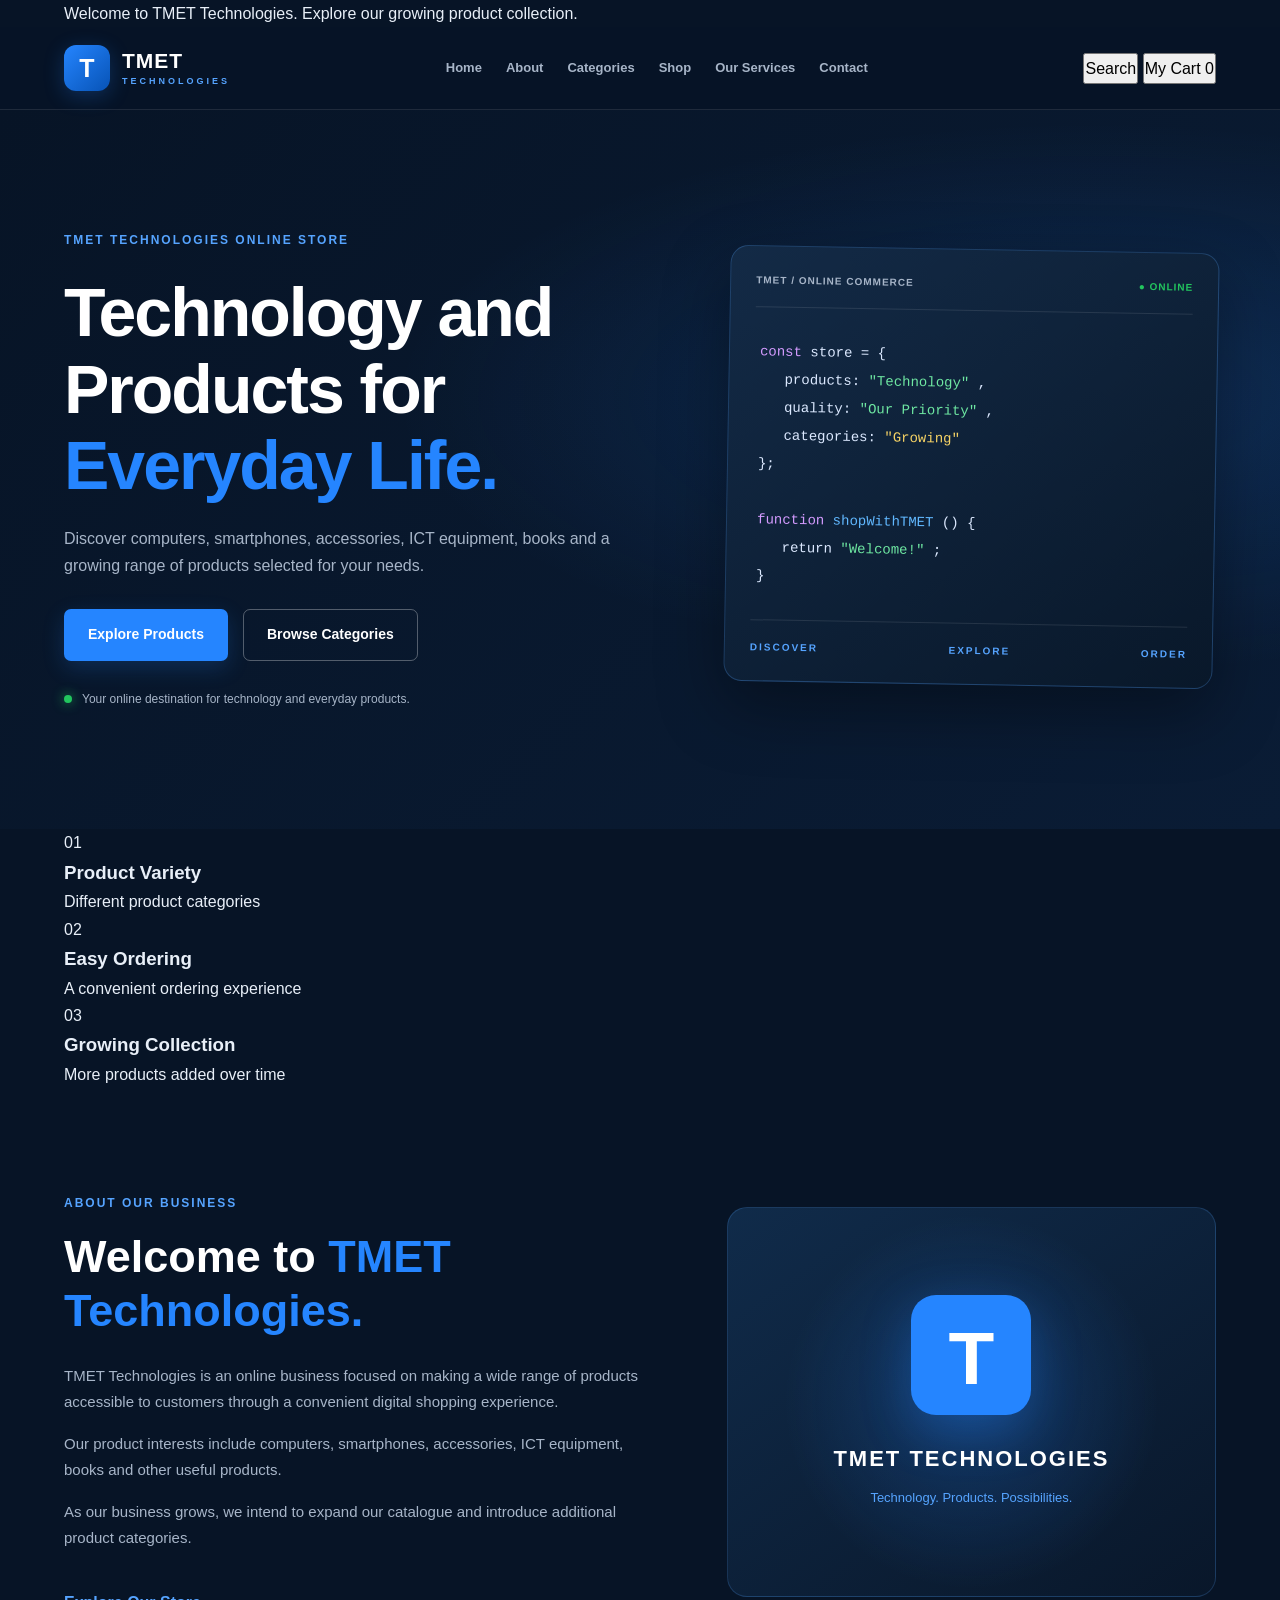
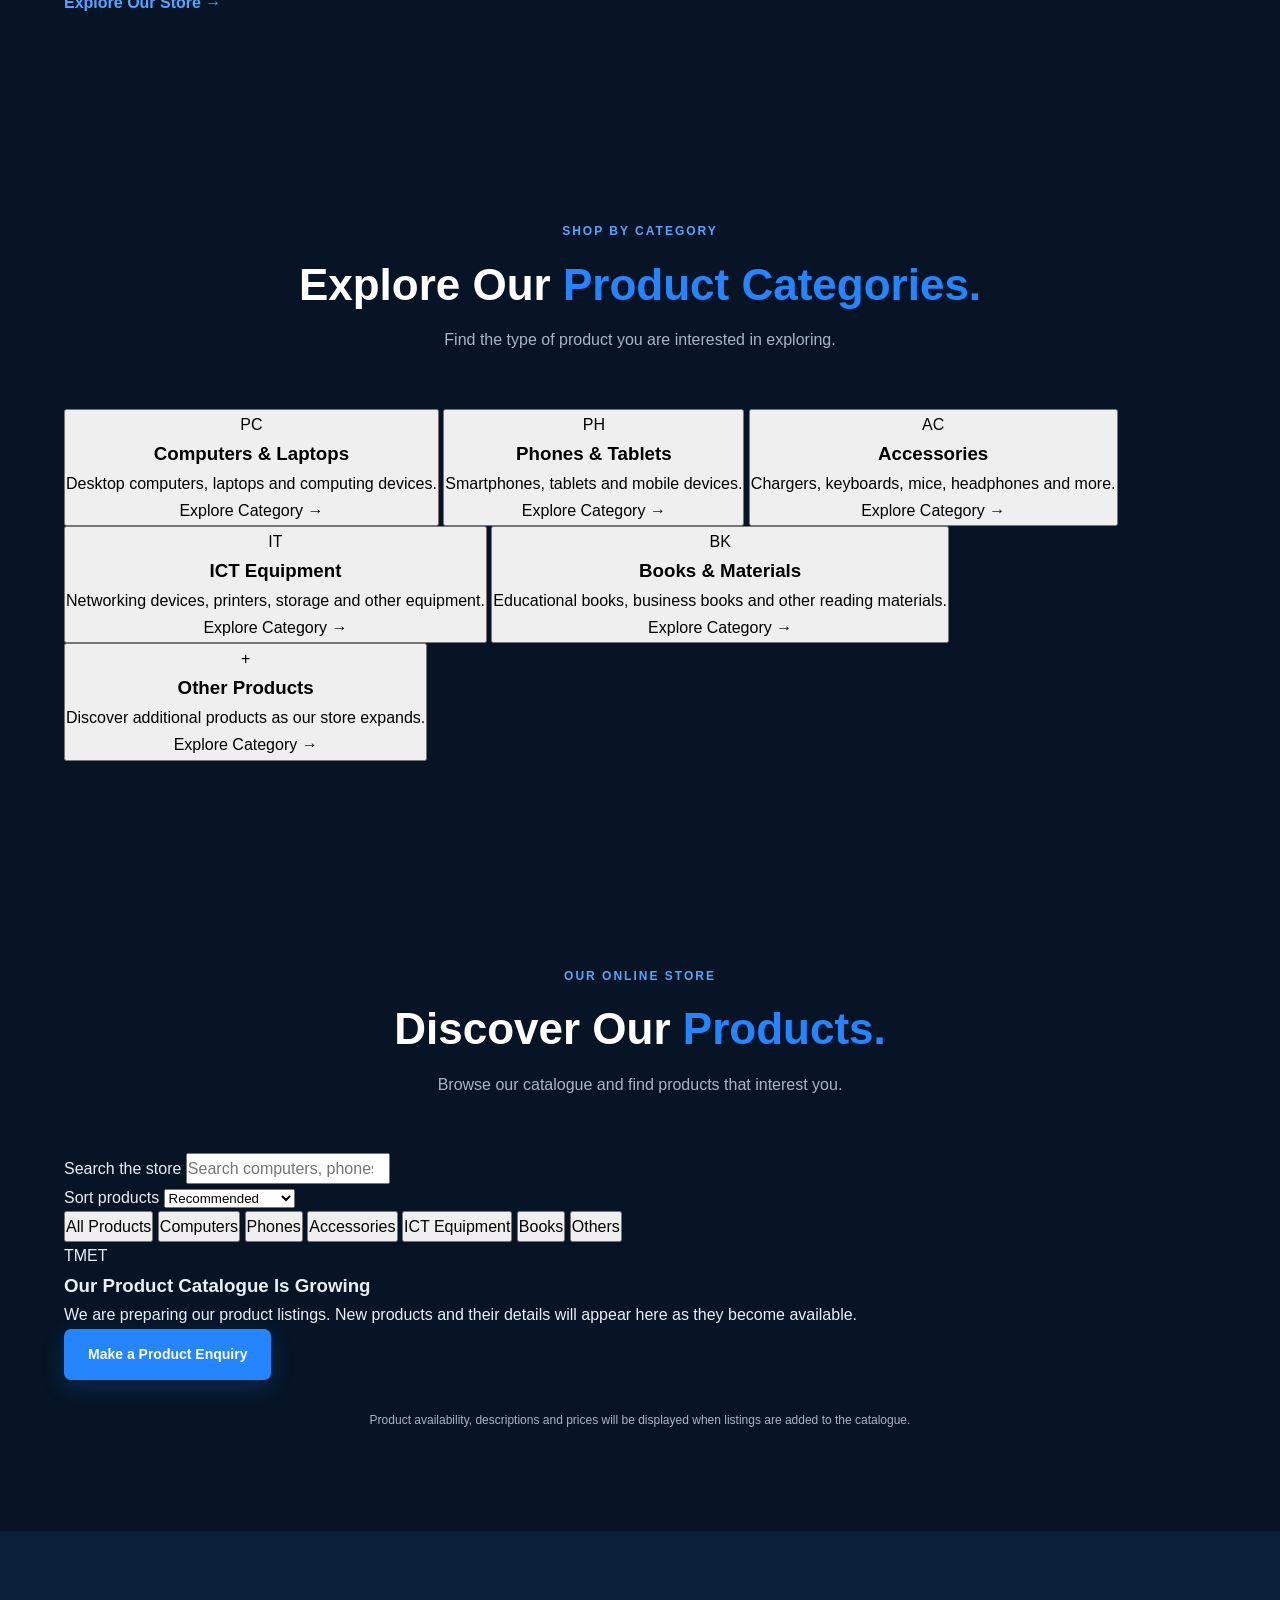
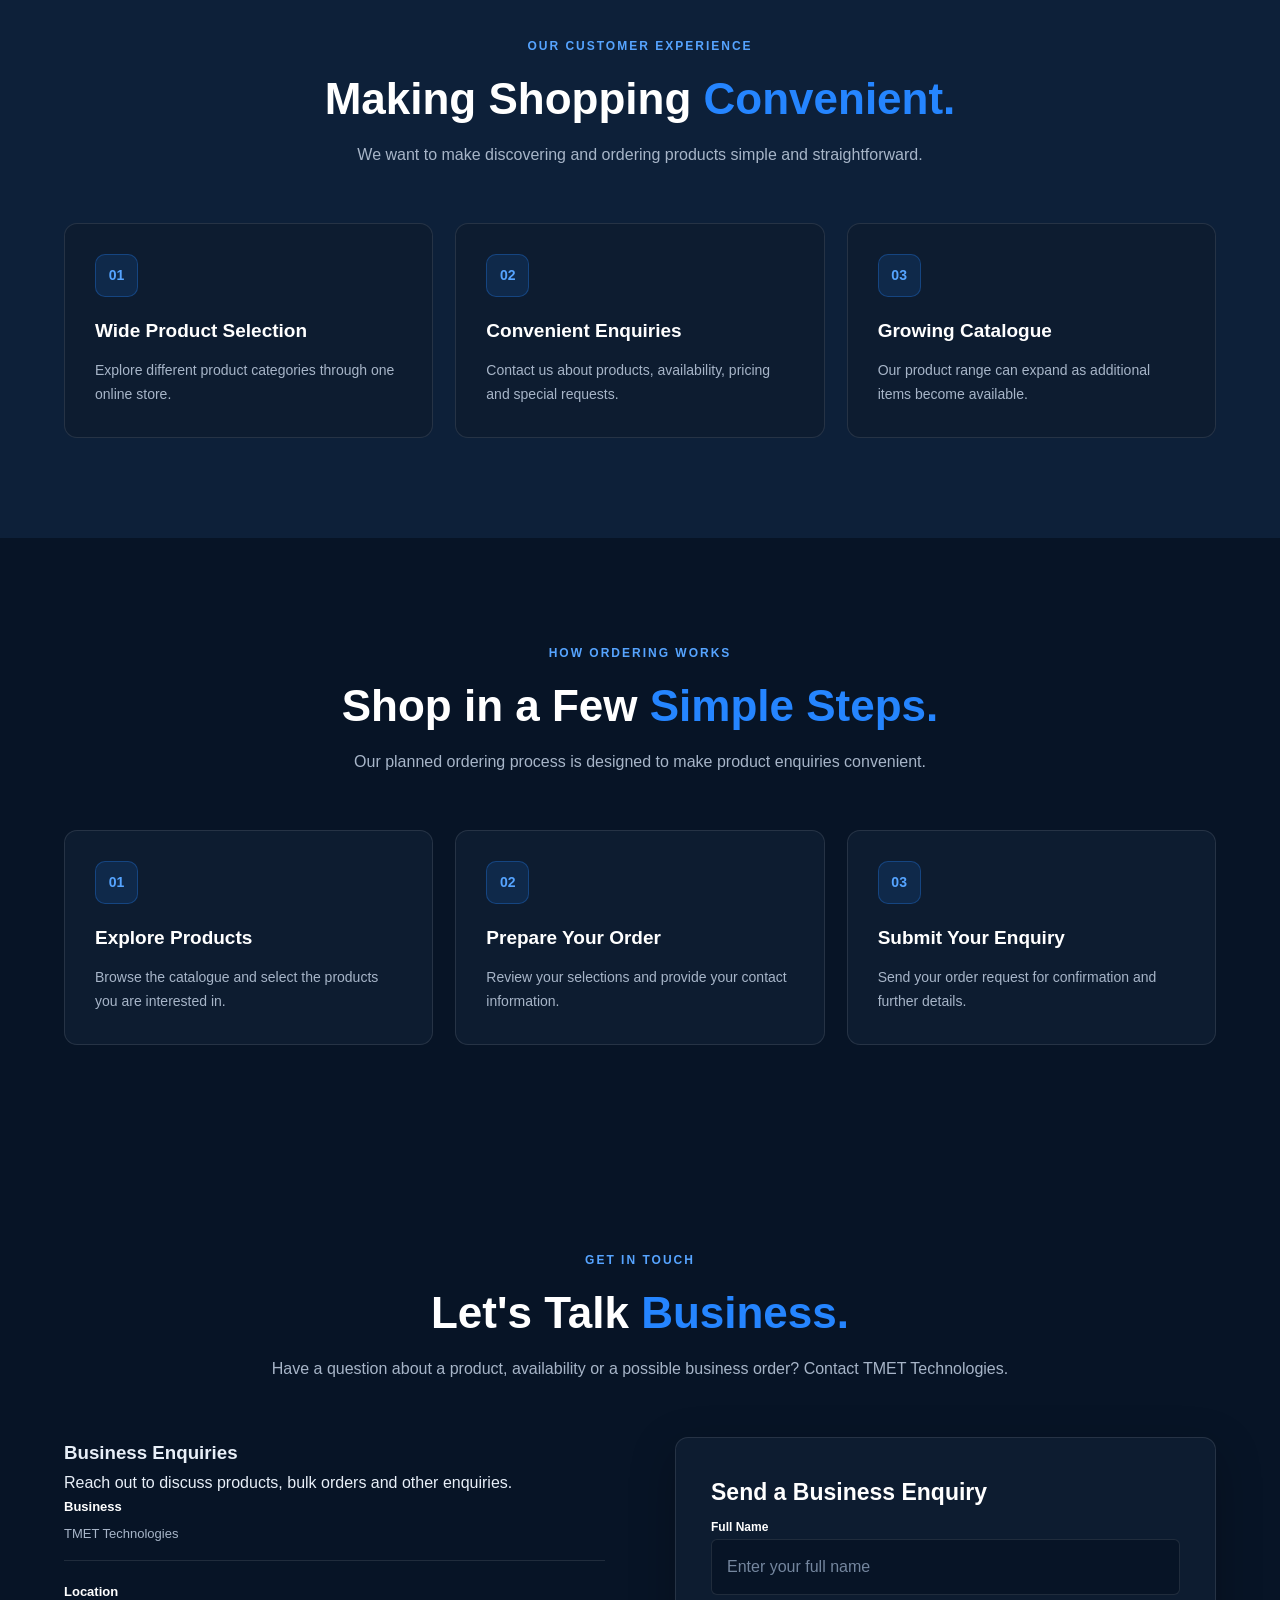
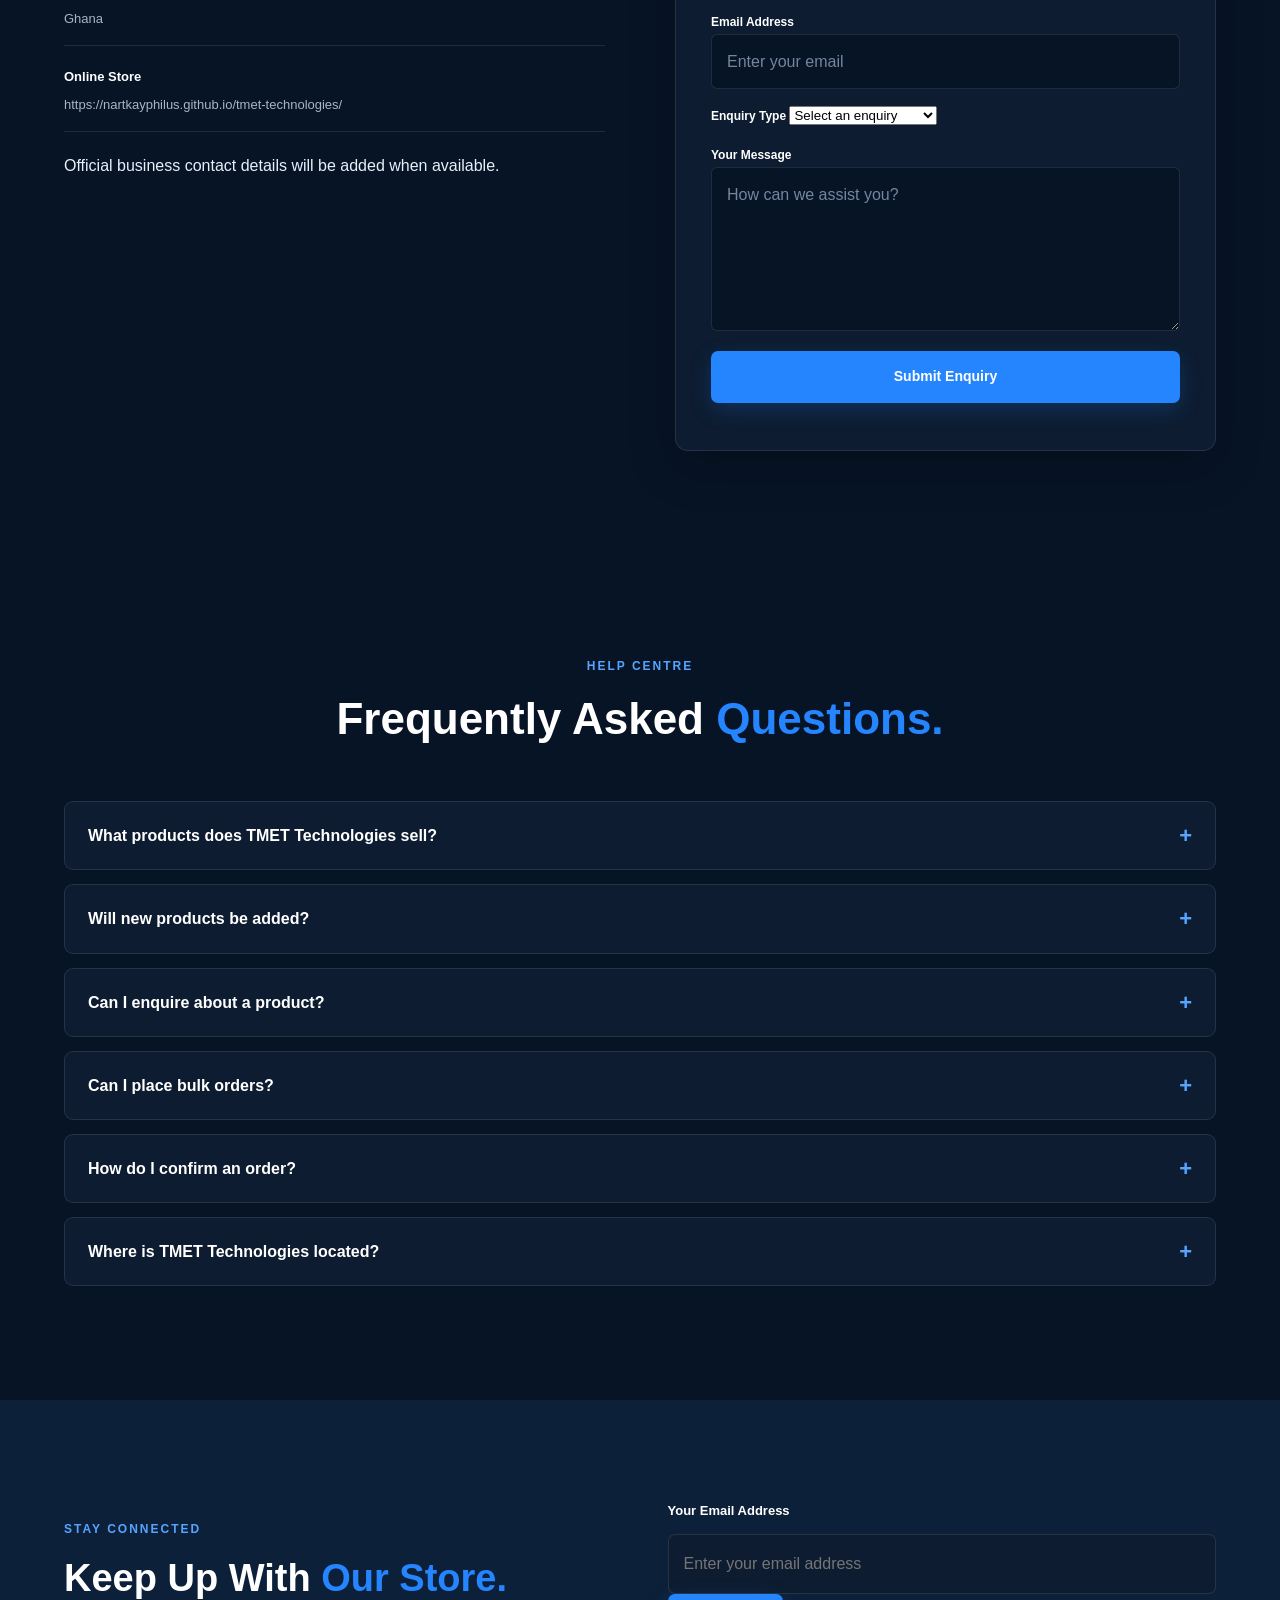
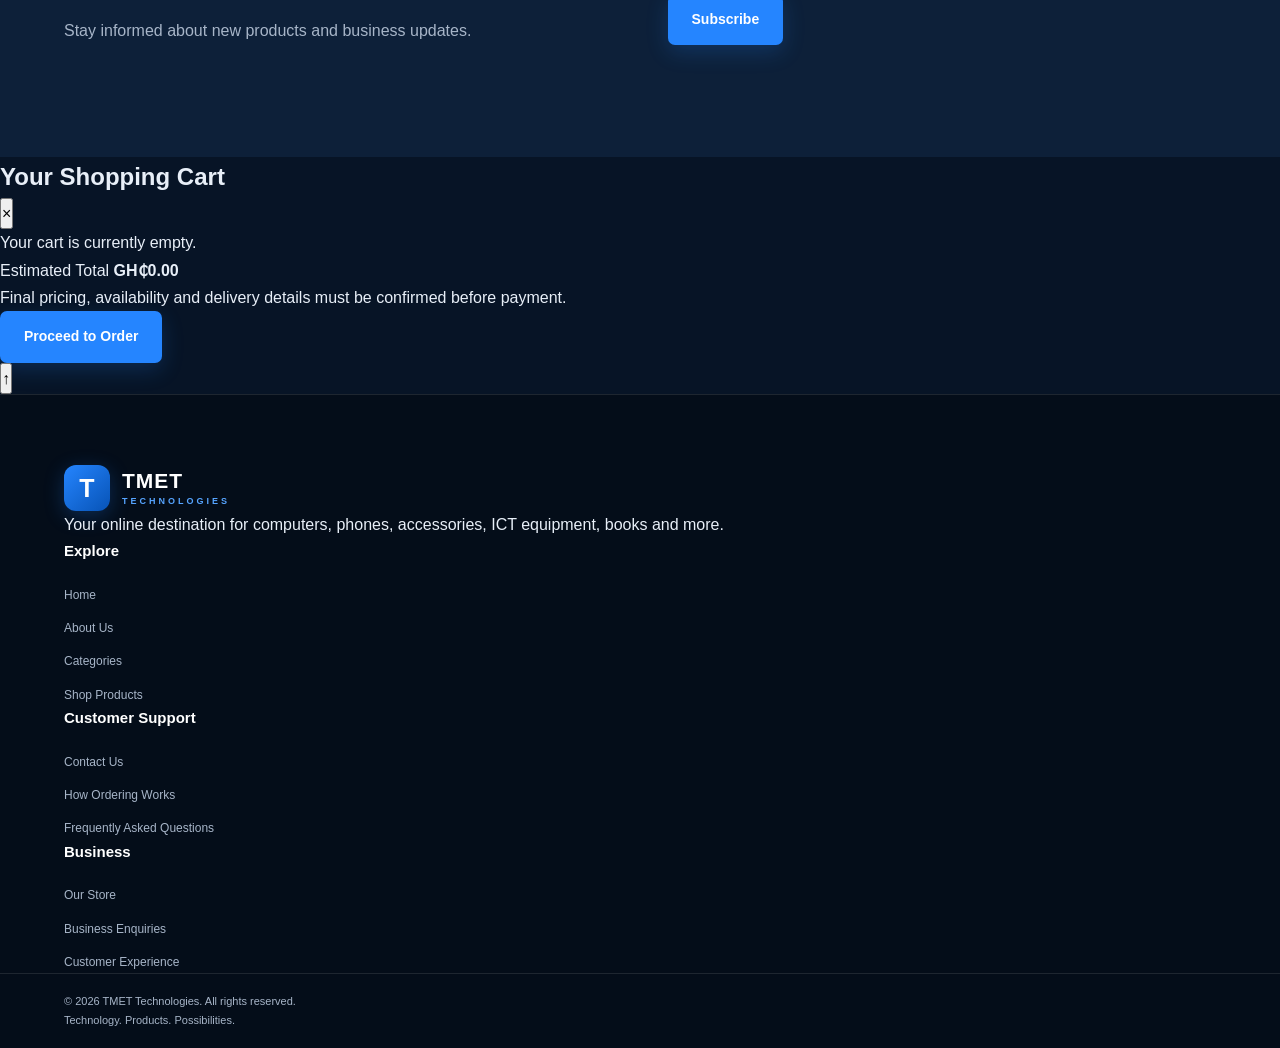
==== commit f61d319d: "Create index.html" ====
--- a/index.html
+++ b/index.html
@@ -3,69 +3,75 @@
 <html lang="en">
 
 <head>
-    <!-- BASIC DOCUMENT INFORMATION -->
     <meta charset="UTF-8">
     <meta name="viewport" content="width=device-width, initial-scale=1.0">
 
-    <title>T-MET Technologies | Technology, Innovation, Education & Digital Solutions</title>
-
-    <meta name="description" content="T-MET Technologies is a technology company focused on programming education, software development, web development, digital solutions, innovation and online business.">
-
-    <meta name="keywords" content="T-MET Technologies, programming education, learn programming, web development, software development, technology company, digital solutions, IT services">
-
-    <meta name="author" content="T-MET Technologies">
+    <title>TMET Technologies | Online Technology Store</title>
+
+    <meta name="description" content="Shop computers, smartphones, accessories, ICT equipment, books and more at TMET Technologies. Explore our growing online product catalogue.">
+
+    <meta name="keywords" content="TMET Technologies, computers, laptops, smartphones, phones, accessories, ICT equipment, books, electronics, online store Ghana">
+
+    <meta name="author" content="TMET Technologies">
     <meta name="robots" content="index, follow">
 
-    <!-- SOCIAL MEDIA PREVIEW -->
+    <meta name="theme-color" content="#071426">
+
     <meta property="og:type" content="website">
-    <meta property="og:title" content="T-MET Technologies">
-    <meta property="og:description" content="Learn, build, innovate and transform through technology.">
-    <meta property="og:site_name" content="T-MET Technologies">
-
-    <!-- THEME COLOUR -->
-    <meta name="theme-color" content="#071426">
-
-    <!-- WEBSITE ICON -->
-    <link rel="icon" href="images/favicon.png" type="image/png">
-
-    <!-- EXTERNAL STYLESHEET -->
+    <meta property="og:title" content="TMET Technologies">
+    <meta property="og:description" content="Your destination for technology products, equipment and accessories.">
+    <meta property="og:url" content="https://nartkayphilus.github.io/tmet-technologies/">
+
+    <link rel="canonical" href="https://nartkayphilus.github.io/tmet-technologies/">
+
     <link rel="stylesheet" href="style.css">
 
-    <!-- SEARCH ENGINE STRUCTURED INFORMATION -->
     <script type="application/ld+json">
     {
         "@context": "https://schema.org",
-        "@type": "Organization",
-        "name": "T-MET Technologies",
-        "description": "A technology company focused on programming education, software development, digital solutions and innovation.",
-        "url": "https://tmettexhnologies.github.io/tmet-technologies/"
+        "@type": "OnlineStore",
+        "name": "TMET Technologies",
+        "description": "An online store for computers, phones, accessories, ICT equipment, books and other products.",
+        "url": "https://nartkayphilus.github.io/tmet-technologies/",
+        "currenciesAccepted": "GHS"
     }
     </script>
 
+    <script src="script.js" defer></script>
 </head>
 
 <body>
 
-    <!-- ACCESSIBILITY -->
     <a href="#main-content" class="skip-link">
         Skip to main content
     </a>
 
 
-    <!-- ============================= -->
-    <!-- HEADER AND NAVIGATION -->
-    <!-- ============================= -->
+    <!-- ANNOUNCEMENT BAR -->
+
+    <div class="announcement-bar">
+        <div class="container">
+            <p>
+                Welcome to TMET Technologies.
+                <span>Explore our growing product collection.</span>
+            </p>
+        </div>
+    </div>
+
+
+    <!-- WEBSITE HEADER -->
 
     <header class="site-header">
 
         <div class="container header-container">
 
-            <a href="#home" class="brand" aria-label="T-MET Technologies homepage">
+            <a href="#home" class="brand"
+               aria-label="TMET Technologies homepage">
 
                 <span class="brand-symbol">T</span>
 
                 <span class="brand-name">
-                    T-MET
+                    TMET
                     <small>TECHNOLOGIES</small>
                 </span>
 
@@ -89,41 +95,52 @@
             <nav class="main-navigation" id="main-navigation">
 
                 <a href="#home">Home</a>
-
-                <a href="#about">About Us</a>
-
-                <a href="#divisions">Our Divisions</a>
-
-                <a href="#academy">Academy</a>
-
-                <a href="#services">Services</a>
-
-                <a href="#products">Products</a>
-
-                <a href="#insights">Insights</a>
-
-                <a href="#contact" class="nav-contact">
-                    Contact Us
-                </a>
+                <a href="#about">About</a>
+                <a href="#categories">Categories</a>
+                <a href="#products">Shop</a>
+                <a href="#services">Our Services</a>
+                <a href="#contact">Contact</a>
 
             </nav>
 
+
+            <div class="header-actions">
+
+                <button
+                    type="button"
+                    class="header-search-button"
+                    id="search-focus-button"
+                    aria-label="Search products">
+
+                    Search
+
+                </button>
+
+                <button
+                    type="button"
+                    class="cart-button"
+                    id="open-cart"
+                    aria-label="Open shopping cart">
+
+                    <span>My Cart</span>
+
+                    <span class="cart-count" id="cart-count">
+                        0
+                    </span>
+
+                </button>
+
+            </div>
+
         </div>
 
     </header>
 
 
-
-    <!-- ============================= -->
-    <!-- MAIN WEBSITE CONTENT -->
-    <!-- ============================= -->
-
     <main id="main-content">
 
 
-        <!-- ============================= -->
         <!-- HERO SECTION -->
-        <!-- ============================= -->
 
         <section class="hero-section" id="home">
 
@@ -132,33 +149,36 @@
                 <div class="hero-content">
 
                     <span class="eyebrow">
-                        TECHNOLOGY • INNOVATION • EXCELLENCE
+                        TMET TECHNOLOGIES ONLINE STORE
                     </span>
 
                     <h1>
-                        Building Tomorrow
-                        Through
-                        <span>Technology.</span>
+                        Technology and
+                        Products for
+                        <span>Everyday Life.</span>
                     </h1>
 
                     <p class="hero-description">
-
-                        Welcome to T-MET Technologies, a technology-driven
-                        company committed to empowering individuals,
-                        businesses and organisations through programming
-                        education, software development, digital solutions
-                        and technological innovation.
-
+                        Discover computers, smartphones,
+                        accessories, ICT equipment, books
+                        and a growing range of products
+                        selected for your needs.
                     </p>
 
                     <div class="hero-buttons">
 
-                        <a href="#academy" class="button button-primary">
-                            Explore Our Academy
+                        <a href="#products"
+                           class="button button-primary">
+
+                            Explore Products
+
                         </a>
 
-                        <a href="#services" class="button button-outline">
-                            Discover Our Services
+                        <a href="#categories"
+                           class="button button-outline">
+
+                            Browse Categories
+
                         </a>
 
                     </div>
@@ -167,7 +187,8 @@
 
                         <span class="status-dot"></span>
 
-                        Empowering people through technology and innovation.
+                        Your online destination for technology
+                        and everyday products.
 
                     </div>
 
@@ -180,57 +201,73 @@
 
                         <div class="visual-top">
 
-                            <span>TMET / DIGITAL FUTURE</span>
+                            <span>TMET / ONLINE COMMERCE</span>
 
                             <span class="visual-indicator">
-                                ● ACTIVE
+                                ● ONLINE
                             </span>
 
                         </div>
 
                         <div class="visual-code">
 
-                            <p><span class="code-purple">const</span> future = {</p>
+                            <p>
+                                <span class="code-purple">
+                                    const
+                                </span>
+                                store = {
+                            </p>
 
                             <p class="code-indent">
-                                innovation: <span class="code-green">true</span>,
+                                products:
+                                <span class="code-green">
+                                    "Technology"
+                                </span>,
                             </p>
 
                             <p class="code-indent">
-                                education: <span class="code-green">"accessible"</span>,
+                                quality:
+                                <span class="code-green">
+                                    "Our Priority"
+                                </span>,
                             </p>
 
                             <p class="code-indent">
-                                technology: <span class="code-green">"evolving"</span>,
+                                categories:
+                                <span class="code-yellow">
+                                    "Growing"
+                                </span>
                             </p>
 
+                            <p>};</p>
+
+                            <br>
+
+                            <p>
+                                <span class="code-purple">
+                                    function
+                                </span>
+                                <span class="code-blue">
+                                    shopWithTMET
+                                </span>() {
+                            </p>
+
                             <p class="code-indent">
-                                possibilities: <span class="code-yellow">"limitless"</span>
+                                return
+                                <span class="code-green">
+                                    "Welcome!"
+                                </span>;
                             </p>
 
-                            <p>};</p>
-
-                            <br>
-
-                            <p>
-                                <span class="code-purple">function</span>
-                                <span class="code-blue">buildFuture</span>() {
-                            </p>
-
-                            <p class="code-indent">
-                                <span class="code-purple">return</span>
-                                future;
-                            </p>
-
                             <p>}</p>
 
                         </div>
 
                         <div class="visual-bottom">
 
-                            <span>LEARN</span>
-                            <span>BUILD</span>
-                            <span>INNOVATE</span>
+                            <span>DISCOVER</span>
+                            <span>EXPLORE</span>
+                            <span>ORDER</span>
 
                         </div>
 
@@ -244,794 +281,811 @@
 
 
 
-        <!-- ============================= -->
-        <!-- COMPANY INTRODUCTION -->
-        <!-- ============================= -->
-
-        <section class="intro-section">
+        <!-- STORE HIGHLIGHTS -->
+
+        <section class="store-highlights">
+
+            <div class="container highlights-grid">
+
+                <article class="highlight-item">
+                    <span class="highlight-icon">01</span>
+                    <div>
+                        <h3>Product Variety</h3>
+                        <p>Different product categories</p>
+                    </div>
+                </article>
+
+                <article class="highlight-item">
+                    <span class="highlight-icon">02</span>
+                    <div>
+                        <h3>Easy Ordering</h3>
+                        <p>A convenient ordering experience</p>
+                    </div>
+                </article>
+
+                <article class="highlight-item">
+                    <span class="highlight-icon">03</span>
+                    <div>
+                        <h3>Growing Collection</h3>
+                        <p>More products added over time</p>
+                    </div>
+                </article>
+
+            </div>
+
+        </section>
+
+
+
+        <!-- ABOUT THE BUSINESS -->
+
+        <section class="about-section section-padding"
+                 id="about">
+
+            <div class="container about-grid">
+
+                <div class="about-content">
+
+                    <span class="eyebrow">
+                        ABOUT OUR BUSINESS
+                    </span>
+
+                    <h2>
+                        Welcome to
+                        <span>TMET Technologies.</span>
+                    </h2>
+
+                    <p>
+                        TMET Technologies is an online business
+                        focused on making a wide range of products
+                        accessible to customers through a convenient
+                        digital shopping experience.
+                    </p>
+
+                    <p>
+                        Our product interests include computers,
+                        smartphones, accessories, ICT equipment,
+                        books and other useful products.
+                    </p>
+
+                    <p>
+                        As our business grows, we intend to expand
+                        our catalogue and introduce additional
+                        product categories.
+                    </p>
+
+                    <a href="#products" class="text-link">
+                        Explore Our Store →
+                    </a>
+
+                </div>
+
+
+                <div class="about-panel">
+
+                    <div class="about-panel-content">
+
+                        <span class="large-symbol">T</span>
+
+                        <h3>TMET TECHNOLOGIES</h3>
+
+                        <p>
+                            Technology. Products. Possibilities.
+                        </p>
+
+                    </div>
+
+                </div>
+
+            </div>
+
+        </section>
+
+
+
+        <!-- PRODUCT CATEGORIES -->
+
+        <section class="categories-section section-padding"
+                 id="categories">
 
             <div class="container">
 
                 <div class="section-heading">
 
-                    <span class="eyebrow">WHO WE ARE</span>
+                    <span class="eyebrow">
+                        SHOP BY CATEGORY
+                    </span>
 
                     <h2>
-                        Technology With
-                        <span>Purpose.</span>
+                        Explore Our
+                        <span>Product Categories.</span>
                     </h2>
 
                     <p>
-
-                        We believe technology should create opportunities,
-                        solve problems and make life better.
-
-                        T-MET Technologies brings together education,
-                        innovation, development and digital business
-                        to create meaningful technological experiences.
-
+                        Find the type of product you are
+                        interested in exploring.
                     </p>
 
                 </div>
 
+
+                <div class="category-grid">
+
+                    <button
+                        class="category-card"
+                        type="button"
+                        data-category-link="computers">
+
+                        <span class="category-icon">PC</span>
+
+                        <h3>Computers & Laptops</h3>
+
+                        <p>
+                            Desktop computers, laptops
+                            and computing devices.
+                        </p>
+
+                        <span class="category-link">
+                            Explore Category →
+                        </span>
+
+                    </button>
+
+
+                    <button
+                        class="category-card"
+                        type="button"
+                        data-category-link="phones">
+
+                        <span class="category-icon">PH</span>
+
+                        <h3>Phones & Tablets</h3>
+
+                        <p>
+                            Smartphones, tablets and
+                            mobile devices.
+                        </p>
+
+                        <span class="category-link">
+                            Explore Category →
+                        </span>
+
+                    </button>
+
+
+                    <button
+                        class="category-card"
+                        type="button"
+                        data-category-link="accessories">
+
+                        <span class="category-icon">AC</span>
+
+                        <h3>Accessories</h3>
+
+                        <p>
+                            Chargers, keyboards, mice,
+                            headphones and more.
+                        </p>
+
+                        <span class="category-link">
+                            Explore Category →
+                        </span>
+
+                    </button>
+
+
+                    <button
+                        class="category-card"
+                        type="button"
+                        data-category-link="equipment">
+
+                        <span class="category-icon">IT</span>
+
+                        <h3>ICT Equipment</h3>
+
+                        <p>
+                            Networking devices, printers,
+                            storage and other equipment.
+                        </p>
+
+                        <span class="category-link">
+                            Explore Category →
+                        </span>
+
+                    </button>
+
+
+                    <button
+                        class="category-card"
+                        type="button"
+                        data-category-link="books">
+
+                        <span class="category-icon">BK</span>
+
+                        <h3>Books & Materials</h3>
+
+                        <p>
+                            Educational books, business
+                            books and other reading materials.
+                        </p>
+
+                        <span class="category-link">
+                            Explore Category →
+                        </span>
+
+                    </button>
+
+
+                    <button
+                        class="category-card"
+                        type="button"
+                        data-category-link="other">
+
+                        <span class="category-icon">+</span>
+
+                        <h3>Other Products</h3>
+
+                        <p>
+                            Discover additional products
+                            as our store expands.
+                        </p>
+
+                        <span class="category-link">
+                            Explore Category →
+                        </span>
+
+                    </button>
+
+                </div>
+
             </div>
 
         </section>
 
 
 
-        <!-- ============================= -->
-        <!-- ABOUT THE COMPANY -->
-        <!-- ============================= -->
-
-        <section class="about-section section-padding" id="about">
-
-            <div class="container about-grid">
-
-                <div class="about-content">
-
-                    <span class="eyebrow">ABOUT T-MET TECHNOLOGIES</span>
-
-                    <h2>
-                        A Technology Company
-                        Built for the
-                        <span>Future.</span>
-                    </h2>
-
-                    <p>
-
-                        T-MET Technologies is a technology company
-                        established with the ambition of contributing
-                        to the advancement of technology through
-                        education, innovation, digital services and
-                        business solutions.
-
-                    </p>
-
-                    <p>
-
-                        Our approach brings together technical
-                        knowledge, practical learning, creativity
-                        and problem-solving.
-
-                        We aim to provide individuals with the
-                        knowledge to understand technology and
-                        the practical opportunities to use it.
-
-                    </p>
-
-                    <p>
-
-                        From teaching programming to developing
-                        digital solutions and exploring emerging
-                        technologies, our vision is to build an
-                        organisation with a broad technological
-                        foundation.
-
-                    </p>
-
-                    <a href="#contact" class="text-link">
-                        Connect With Our Company →
-                    </a>
-
-                </div>
-
-
-                <div class="about-panel">
-
-                    <div class="about-panel-content">
-
-                        <span class="large-symbol">T</span>
-
-                        <h3>T-MET TECHNOLOGIES</h3>
-
-                        <p>
-                            Learn. Build. Innovate. Transform.
-                        </p>
-
-                    </div>
-
-                </div>
-
-            </div>
-
-        </section>
-
-
-
-        <!-- ============================= -->
-        <!-- MISSION AND VISION -->
-        <!-- ============================= -->
-
-        <section class="mission-section section-padding">
+        <!-- PRODUCT CATALOGUE -->
+
+        <section class="products-section section-padding"
+                 id="products">
 
             <div class="container">
 
                 <div class="section-heading">
 
-                    <span class="eyebrow">OUR FOUNDATION</span>
-
-                    <h2>
-                        Our Purpose and
-                        <span>Direction.</span>
-                    </h2>
-
-                </div>
-
-
-                <div class="three-column-grid">
-
-                    <article class="info-card">
-
-                        <div class="card-icon">01</div>
-
-                        <h3>Our Mission</h3>
-
-                        <p>
-
-                            To empower individuals and organisations
-                            through accessible technology education,
-                            innovative digital solutions and practical
-                            technological services.
-
-                        </p>
-
-                    </article>
-
-
-                    <article class="info-card">
-
-                        <div class="card-icon">02</div>
-
-                        <h3>Our Vision</h3>
-
-                        <p>
-
-                            To grow into a recognised technology
-                            organisation that contributes to
-                            technological advancement, digital
-                            transformation and global innovation.
-
-                        </p>
-
-                    </article>
-
-
-                    <article class="info-card">
-
-                        <div class="card-icon">03</div>
-
-                        <h3>Our Values</h3>
-
-                        <p>
-
-                            Innovation, integrity, excellence,
-                            creativity, continuous learning,
-                            collaboration and customer satisfaction
-                            guide our work.
-
-                        </p>
-
-                    </article>
-
-                </div>
-
-            </div>
-
-        </section>
-
-
-
-        <!-- ============================= -->
-        <!-- COMPANY DIVISIONS -->
-        <!-- ============================= -->
-
-        <section class="divisions-section section-padding" id="divisions">
-
-            <div class="container">
-
-                <div class="section-heading">
-
-                    <span class="eyebrow">OUR ORGANISATION</span>
-
-                    <h2>
-                        Multiple Divisions.
-                        <span>One Vision.</span>
-                    </h2>
-
-                    <p>
-
-                        Our company is organised around different
-                        areas of technology, education, innovation
-                        and digital business.
-
-                    </p>
-
-                </div>
-
-
-                <div class="three-column-grid">
-
-                    <article class="division-card">
-
-                        <span class="card-icon">01</span>
-
-                        <h3>Technology Education</h3>
-
-                        <p>
-                            Programming courses, computer education,
-                            technical training and practical learning.
-                        </p>
-
-                        <a href="#academy">Explore Academy →</a>
-
-                    </article>
-
-
-                    <article class="division-card">
-
-                        <span class="card-icon">02</span>
-
-                        <h3>Software Engineering</h3>
-
-                        <p>
-                            Software design, application development,
-                            system development and digital engineering.
-                        </p>
-
-                        <a href="#services">Explore Services →</a>
-
-                    </article>
-
-
-                    <article class="division-card">
-
-                        <span class="card-icon">03</span>
-
-                        <h3>Web Technologies</h3>
-
-                        <p>
-                            Website development, web applications,
-                            frontend engineering and backend systems.
-                        </p>
-
-                        <a href="#services">Explore Services →</a>
-
-                    </article>
-
-
-                    <article class="division-card">
-
-                        <span class="card-icon">04</span>
-
-                        <h3>Digital Commerce</h3>
-
-                        <p>
-                            Online products, digital services,
-                            e-commerce and technology-related business.
-                        </p>
-
-                        <a href="#products">Visit Store →</a>
-
-                    </article>
-
-
-                    <article class="division-card">
-
-                        <span class="card-icon">05</span>
-
-                        <h3>Research and Innovation</h3>
-
-                        <p>
-                            Exploring new technologies, creative
-                            ideas, experimentation and development.
-                        </p>
-
-                        <a href="#innovation">Explore Innovation →</a>
-
-                    </article>
-
-
-                    <article class="division-card">
-
-                        <span class="card-icon">06</span>
-
-                        <h3>IT Consulting and Support</h3>
-
-                        <p>
-                            Technical guidance, IT support,
-                            digital strategy and technology solutions.
-                        </p>
-
-                        <a href="#services">Explore Services →</a>
-
-                    </article>
-
-                </div>
-
-            </div>
-
-        </section>
-
-
-
-        <!-- ============================= -->
-        <!-- PROGRAMMING ACADEMY -->
-        <!-- ============================= -->
-
-        <section class="academy-section section-padding" id="academy">
-
-            <div class="container">
-
-                <div class="section-heading">
-
-                    <span class="eyebrow">T-MET PROGRAMMING ACADEMY</span>
-
-                    <h2>
-                        Learn Programming.
-                        <span>Build Your Future.</span>
-                    </h2>
-
-                    <p>
-
-                        Our educational platform is designed to
-                        introduce learners to programming and
-                        progressively develop their technical
-                        knowledge through practical learning.
-
-                    </p>
-
-                </div>
-
-
-                <div class="academy-banner">
-
-                    <div>
-
-                        <span class="eyebrow">START YOUR JOURNEY</span>
-
-                        <h3>
-                            From Absolute Beginner
-                            to Skilled Developer.
-                        </h3>
-
-                        <p>
-
-                            Understand programming fundamentals,
-                            practise coding, develop projects and
-                            build real-world technical skills.
-
-                        </p>
-
-                        <a href="#courses" class="button button-primary">
-                            Discover Learning Paths
-                        </a>
-
-                    </div>
-
-                </div>
-
-
-                <div class="course-heading" id="courses">
-
-                    <h3>Programming Learning Paths</h3>
-
-                    <p>Explore the technologies you can learn.</p>
-
-                </div>
-
-
-                <div class="three-column-grid">
-
-                    <article class="course-card">
-
-                        <span class="course-number">01</span>
-
-                        <h3>HTML Fundamentals</h3>
-
-                        <p>
-                            Learn how to structure websites using
-                            HyperText Markup Language.
-                        </p>
-
-                        <span class="course-level">BEGINNER</span>
-
-                    </article>
-
-
-                    <article class="course-card">
-
-                        <span class="course-number">02</span>
-
-                        <h3>CSS Development</h3>
-
-                        <p>
-                            Learn website styling, layouts,
-                            responsive design and animations.
-                        </p>
-
-                        <span class="course-level">BEGINNER TO ADVANCED</span>
-
-                    </article>
-
-
-                    <article class="course-card">
-
-                        <span class="course-number">03</span>
-
-                        <h3>JavaScript Programming</h3>
-
-                        <p>
-                            Develop interactive websites and
-                            understand modern JavaScript.
-                        </p>
-
-                        <span class="course-level">BEGINNER TO ADVANCED</span>
-
-                    </article>
-
-
-                    <article class="course-card">
-
-                        <span class="course-number">04</span>
-
-                        <h3>Python Programming</h3>
-
-                        <p>
-                            Explore programming fundamentals,
-                            automation, data and application development.
-                        </p>
-
-                        <span class="course-level">BEGINNER</span>
-
-                    </article>
-
-
-                    <article class="course-card">
-
-                        <span class="course-number">05</span>
-
-                        <h3>Java Programming</h3>
-
-                        <p>
-                            Learn object-oriented programming,
-                            application development and Java fundamentals.
-                        </p>
-
-                        <span class="course-level">BEGINNER</span>
-
-                    </article>
-
-
-                    <article class="course-card">
-
-                        <span class="course-number">06</span>
-
-                        <h3>C and C++ Programming</h3>
-
-                        <p>
-                            Understand programming foundations,
-                            memory concepts and structured development.
-                        </p>
-
-                        <span class="course-level">BEGINNER</span>
-
-                    </article>
-
-
-                    <article class="course-card">
-
-                        <span class="course-number">07</span>
-
-                        <h3>PHP Development</h3>
-
-                        <p>
-                            Learn server-side programming and
-                            dynamic web application development.
-                        </p>
-
-                        <span class="course-level">BEGINNER</span>
-
-                    </article>
-
-
-                    <article class="course-card">
-
-                        <span class="course-number">08</span>
-
-                        <h3>SQL and Databases</h3>
-
-                        <p>
-                            Understand database management,
-                            queries, relationships and data storage.
-                        </p>
-
-                        <span class="course-level">BEGINNER</span>
-
-                    </article>
-
-
-                    <article class="course-card">
-
-                        <span class="course-number">09</span>
-
-                        <h3>Advanced Technologies</h3>
-
-                        <p>
-                            Explore artificial intelligence,
-                            machine learning, cloud computing
-                            and other emerging technologies.
-                        </p>
-
-                        <span class="course-level">PROGRESSIVE LEARNING</span>
-
-                    </article>
-
-                </div>
-
-            </div>
-
-        </section>
-
-
-
-        <!-- ============================= -->
-        <!-- WEB AND SOFTWARE DEVELOPMENT -->
-        <!-- ============================= -->
-
-        <section class="services-section section-padding" id="services">
-
-            <div class="container">
-
-                <div class="section-heading">
-
-                    <span class="eyebrow">WHAT WE DO</span>
-
-                    <h2>
-                        Technology Services
-                        and <span>Solutions.</span>
-                    </h2>
-
-                    <p>
-
-                        We aim to help individuals, entrepreneurs
-                        and organisations use technology to
-                        achieve their objectives.
-
-                    </p>
-
-                </div>
-
-
-                <div class="three-column-grid">
-
-                    <article class="service-card">
-
-                        <h3>Website Development</h3>
-
-                        <p>
-                            Business websites, portfolios,
-                            educational platforms and web applications.
-                        </p>
-
-                    </article>
-
-
-                    <article class="service-card">
-
-                        <h3>Software Development</h3>
-
-                        <p>
-                            Custom software, business systems,
-                            management applications and digital tools.
-                        </p>
-
-                    </article>
-
-
-                    <article class="service-card">
-
-                        <h3>Mobile App Development</h3>
-
-                        <p>
-                            Mobile application planning,
-                            design and development solutions.
-                        </p>
-
-                    </article>
-
-
-                    <article class="service-card">
-
-                        <h3>UI and UX Design</h3>
-
-                        <p>
-                            User interface design, user experience
-                            planning and digital product design.
-                        </p>
-
-                    </article>
-
-
-                    <article class="service-card">
-
-                        <h3>IT Consultancy</h3>
-
-                        <p>
-                            Technology advice, digital planning,
-                            technical support and IT guidance.
-                        </p>
-
-                    </article>
-
-
-                    <article class="service-card">
-
-                        <h3>Database Solutions</h3>
-
-                        <p>
-                            Database design, data organisation,
-                            management and application integration.
-                        </p>
-
-                    </article>
-
-
-                    <article class="service-card">
-
-                        <h3>Cybersecurity Awareness</h3>
-
-                        <p>
-                            Security education, digital safety
-                            awareness and information protection guidance.
-                        </p>
-
-                    </article>
-
-
-                    <article class="service-card">
-
-                        <h3>Cloud Computing</h3>
-
-                        <p>
-                            Cloud technology education,
-                            infrastructure guidance and digital deployment.
-                        </p>
-
-                    </article>
-
-
-                    <article class="service-card">
-
-                        <h3>Technical Support</h3>
-
-                        <p>
-                            Computer troubleshooting, software
-                            assistance and general IT support.
-                        </p>
-
-                    </article>
-
-                </div>
-
-            </div>
-
-        </section>
-
-
-
-        <!-- ============================= -->
-        <!-- DIGITAL BUSINESS AND STORE -->
-        <!-- ============================= -->
-
-        <section class="store-section section-padding" id="products">
-
-            <div class="container">
-
-                <div class="section-heading">
-
-                    <span class="eyebrow">T-MET DIGITAL COMMERCE</span>
+                    <span class="eyebrow">
+                        OUR ONLINE STORE
+                    </span>
 
                     <h2>
                         Discover Our
-                        <span>Digital Marketplace.</span>
+                        <span>Products.</span>
                     </h2>
 
                     <p>
-
-                        A future marketplace for technology products,
-                        digital resources, software solutions and
-                        selected business offerings.
-
+                        Browse our catalogue and find
+                        products that interest you.
                     </p>
 
                 </div>
 
 
+                <!-- PRODUCT SEARCH -->
+
+                <div class="product-toolbar">
+
+                    <div class="product-search">
+
+                        <label for="product-search-input">
+                            Search the store
+                        </label>
+
+                        <input
+                            type="search"
+                            id="product-search-input"
+                            placeholder="Search computers, phones, books..."
+                            autocomplete="off">
+
+                    </div>
+
+
+                    <div class="product-sort">
+
+                        <label for="product-sort">
+                            Sort products
+                        </label>
+
+                        <select id="product-sort">
+
+                            <option value="default">
+                                Recommended
+                            </option>
+
+                            <option value="price-low">
+                                Price: Low to High
+                            </option>
+
+                            <option value="price-high">
+                                Price: High to Low
+                            </option>
+
+                            <option value="name">
+                                Product Name
+                            </option>
+
+                        </select>
+
+                    </div>
+
+                </div>
+
+
+                <!-- CATEGORY FILTERS -->
+
+                <div class="product-filters"
+                     aria-label="Filter products by category">
+
+                    <button
+                        type="button"
+                        class="filter-button active"
+                        data-filter="all">
+
+                        All Products
+
+                    </button>
+
+                    <button
+                        type="button"
+                        class="filter-button"
+                        data-filter="computers">
+
+                        Computers
+
+                    </button>
+
+                    <button
+                        type="button"
+                        class="filter-button"
+                        data-filter="phones">
+
+                        Phones
+
+                    </button>
+
+                    <button
+                        type="button"
+                        class="filter-button"
+                        data-filter="accessories">
+
+                        Accessories
+
+                    </button>
+
+                    <button
+                        type="button"
+                        class="filter-button"
+                        data-filter="equipment">
+
+                        ICT Equipment
+
+                    </button>
+
+                    <button
+                        type="button"
+                        class="filter-button"
+                        data-filter="books">
+
+                        Books
+
+                    </button>
+
+                    <button
+                        type="button"
+                        class="filter-button"
+                        data-filter="other">
+
+                        Others
+
+                    </button>
+
+                </div>
+
+
+                <!-- PRODUCTS WILL BE ADDED HERE -->
+
+                <div class="product-grid"
+                     id="product-grid"
+                     aria-live="polite">
+
+                    <div class="empty-products">
+
+                        <span class="empty-products-icon">
+                            TMET
+                        </span>
+
+                        <h3>Our Product Catalogue Is Growing</h3>
+
+                        <p>
+                            We are preparing our product listings.
+                            New products and their details will
+                            appear here as they become available.
+                        </p>
+
+                        <a href="#contact"
+                           class="button button-primary">
+
+                            Make a Product Enquiry
+
+                        </a>
+
+                    </div>
+
+                </div>
+
+
+                <p class="store-notice">
+                    Product availability, descriptions and
+                    prices will be displayed when listings
+                    are added to the catalogue.
+                </p>
+
+            </div>
+
+        </section>
+
+
+
+        <!-- WHY SHOP WITH US -->
+
+        <section class="mission-section section-padding"
+                 id="services">
+
+            <div class="container">
+
+                <div class="section-heading">
+
+                    <span class="eyebrow">
+                        OUR CUSTOMER EXPERIENCE
+                    </span>
+
+                    <h2>
+                        Making Shopping
+                        <span>Convenient.</span>
+                    </h2>
+
+                    <p>
+                        We want to make discovering and ordering
+                        products simple and straightforward.
+                    </p>
+
+                </div>
+
+
                 <div class="three-column-grid">
 
-                    <article class="product-card">
-
-                        <div class="product-placeholder">
-                            DIGITAL PRODUCTS
+                    <article class="info-card">
+
+                        <div class="card-icon">01</div>
+
+                        <h3>Wide Product Selection</h3>
+
+                        <p>
+                            Explore different product categories
+                            through one online store.
+                        </p>
+
+                    </article>
+
+
+                    <article class="info-card">
+
+                        <div class="card-icon">02</div>
+
+                        <h3>Convenient Enquiries</h3>
+
+                        <p>
+                            Contact us about products, availability,
+                            pricing and special requests.
+                        </p>
+
+                    </article>
+
+
+                    <article class="info-card">
+
+                        <div class="card-icon">03</div>
+
+                        <h3>Growing Catalogue</h3>
+
+                        <p>
+                            Our product range can expand as
+                            additional items become available.
+                        </p>
+
+                    </article>
+
+                </div>
+
+            </div>
+
+        </section>
+
+
+
+        <!-- ORDERING PROCESS -->
+
+        <section class="ordering-section section-padding"
+                 id="ordering">
+
+            <div class="container">
+
+                <div class="section-heading">
+
+                    <span class="eyebrow">
+                        HOW ORDERING WORKS
+                    </span>
+
+                    <h2>
+                        Shop in a Few
+                        <span>Simple Steps.</span>
+                    </h2>
+
+                    <p>
+                        Our planned ordering process is designed
+                        to make product enquiries convenient.
+                    </p>
+
+                </div>
+
+
+                <div class="three-column-grid">
+
+                    <article class="info-card">
+
+                        <div class="card-icon">01</div>
+
+                        <h3>Explore Products</h3>
+
+                        <p>
+                            Browse the catalogue and select
+                            the products you are interested in.
+                        </p>
+
+                    </article>
+
+
+                    <article class="info-card">
+
+                        <div class="card-icon">02</div>
+
+                        <h3>Prepare Your Order</h3>
+
+                        <p>
+                            Review your selections and provide
+                            your contact information.
+                        </p>
+
+                    </article>
+
+
+                    <article class="info-card">
+
+                        <div class="card-icon">03</div>
+
+                        <h3>Submit Your Enquiry</h3>
+
+                        <p>
+                            Send your order request for
+                            confirmation and further details.
+                        </p>
+
+                    </article>
+
+                </div>
+
+            </div>
+
+        </section>
+
+
+
+        <!-- BUSINESS ENQUIRY -->
+
+        <section class="contact-section section-padding"
+                 id="contact">
+
+            <div class="container">
+
+                <div class="section-heading">
+
+                    <span class="eyebrow">
+                        GET IN TOUCH
+                    </span>
+
+                    <h2>
+                        Let's Talk
+                        <span>Business.</span>
+                    </h2>
+
+                    <p>
+                        Have a question about a product,
+                        availability or a possible business order?
+                        Contact TMET Technologies.
+                    </p>
+
+                </div>
+
+
+                <div class="contact-grid">
+
+
+                    <div class="contact-information">
+
+                        <h3>Business Enquiries</h3>
+
+                        <p>
+                            Reach out to discuss products,
+                            bulk orders and other enquiries.
+                        </p>
+
+
+                        <div class="contact-detail">
+
+                            <strong>Business</strong>
+
+                            <span>TMET Technologies</span>
+
                         </div>
 
-                        <h3>Digital Resources</h3>
-
-                        <p>
-                            Educational materials, downloadable
-                            resources and digital learning products.
-                        </p>
-
-                        <a href="#contact">Make an Enquiry →</a>
-
-                    </article>
-
-
-                    <article class="product-card">
-
-                        <div class="product-placeholder">
-                            TECHNOLOGY PRODUCTS
+
+                        <div class="contact-detail">
+
+                            <strong>Location</strong>
+
+                            <span>Ghana</span>
+
                         </div>
 
-                        <h3>Technology Equipment</h3>
-
-                        <p>
-                            Explore potential technology equipment,
-                            accessories and computing products.
-                        </p>
-
-                        <a href="#contact">Make an Enquiry →</a>
-
-                    </article>
-
-
-                    <article class="product-card">
-
-                        <div class="product-placeholder">
-                            SOFTWARE SOLUTIONS
+
+                        <div class="contact-detail">
+
+                            <strong>Online Store</strong>
+
+                            <span>
+                                https://nartkayphilus.github.io/tmet-technologies/
+                            </span>
+
                         </div>
 
-                        <h3>Software and Tools</h3>
-
-                        <p>
-                            Discover software solutions,
-                            development resources and digital tools.
-                        </p>
-
-                        <a href="#contact">Make an Enquiry →</a>
-
-                    </article>
-
-                </div>
-
-
-                <p class="store-notice">
-                    Our marketplace is being developed.
-                    Product availability and purchasing
-                    functionality will be introduced as the
-                    platform expands.
-                </p>
+
+                        <p class="contact-note">
+                            Official business contact details
+                            will be added when available.
+                        </p>
+
+                    </div>
+
+
+
+                    <!-- CONTACT FORM -->
+
+                    <div class="contact-form-container">
+
+                        <h3>Send a Business Enquiry</h3>
+
+                        <form
+                            id="contact-form"
+                            class="contact-form">
+
+                            <div class="form-group">
+
+                                <label for="customer-name">
+                                    Full Name
+                                </label>
+
+                                <input
+                                    type="text"
+                                    id="customer-name"
+                                    name="name"
+                                    placeholder="Enter your full name"
+                                    required>
+
+                            </div>
+
+
+                            <div class="form-group">
+
+                                <label for="customer-email">
+                                    Email Address
+                                </label>
+
+                                <input
+                                    type="email"
+                                    id="customer-email"
+                                    name="email"
+                                    placeholder="Enter your email"
+                                    required>
+
+                            </div>
+
+
+                            <div class="form-group">
+
+                                <label for="enquiry-type">
+                                    Enquiry Type
+                                </label>
+
+                                <select
+                                    id="enquiry-type"
+                                    name="enquiry"
+                                    required>
+
+                                    <option value="">
+                                        Select an enquiry
+                                    </option>
+
+                                    <option value="Product enquiry">
+                                        Product Enquiry
+                                    </option>
+
+                                    <option value="Bulk order">
+                                        Bulk Order
+                                    </option>
+
+                                    <option value="Product availability">
+                                        Product Availability
+                                    </option>
+
+                                    <option value="Business partnership">
+                                        Business Partnership
+                                    </option>
+
+                                    <option value="Other">
+                                        Other
+
+                                    </option>
+
+                                </select>
+
+                            </div>
+
+
+                            <div class="form-group">
+
+                                <label for="customer-message">
+                                    Your Message
+                                </label>
+
+                                <textarea
+                                    id="customer-message"
+                                    name="message"
+                                    rows="5"
+                                    placeholder="How can we assist you?"
+                                    required></textarea>
+
+                            </div>
+
+
+                            <button
+                                type="submit"
+                                class="button button-primary">
+
+                                Submit Enquiry
+
+                            </button>
+
+                            <p
+                                id="contact-feedback"
+                                class="form-feedback"
+                                role="status"
+                                aria-live="polite">
+                            </p>
+
+                        </form>
+
+                    </div>
+
+                </div>
 
             </div>
 
@@ -1039,403 +1093,18 @@
 
 
 
-        <!-- ============================= -->
-        <!-- INNOVATION AND RESEARCH -->
-        <!-- ============================= -->
-
-        <section class="innovation-section section-padding" id="innovation">
+        <!-- FAQ -->
+
+        <section class="faq-section section-padding"
+                 id="faq">
 
             <div class="container">
 
                 <div class="section-heading">
 
-                    <span class="eyebrow">BEYOND TODAY</span>
-
-                    <h2>
-                        Exploring the
-                        <span>Next Generation.</span>
-                    </h2>
-
-                    <p>
-
-                        Technology continues to evolve.
-                        We aim to explore emerging technologies
-                        and their potential to solve real-world problems.
-
-                    </p>
-
-                </div>
-
-
-                <div class="three-column-grid">
-
-                    <article class="info-card">
-
-                        <h3>Artificial Intelligence</h3>
-
-                        <p>
-                            Exploring intelligent systems,
-                            automation and machine learning.
-                        </p>
-
-                    </article>
-
-
-                    <article class="info-card">
-
-                        <h3>Cloud Technologies</h3>
-
-                        <p>
-                            Understanding modern computing
-                            infrastructure and cloud platforms.
-                        </p>
-
-                    </article>
-
-
-                    <article class="info-card">
-
-                        <h3>Emerging Innovation</h3>
-
-                        <p>
-                            Exploring new ideas, technologies
-                            and creative digital possibilities.
-                        </p>
-
-                    </article>
-
-                </div>
-
-            </div>
-
-        </section>
-
-
-
-        <!-- ============================= -->
-        <!-- WHY CHOOSE US -->
-        <!-- ============================= -->
-
-        <section class="choose-section section-padding">
-
-            <div class="container">
-
-                <div class="section-heading">
-
-                    <span class="eyebrow">OUR APPROACH</span>
-
-                    <h2>
-                        Why Explore
-                        <span>T-MET Technologies?</span>
-                    </h2>
-
-                </div>
-
-
-                <div class="three-column-grid">
-
-                    <article class="info-card">
-
-                        <h3>Practical Learning</h3>
-
-                        <p>
-                            We emphasise learning through
-                            practical examples and projects.
-                        </p>
-
-                    </article>
-
-
-                    <article class="info-card">
-
-                        <h3>Continuous Innovation</h3>
-
-                        <p>
-                            We believe in exploring new ideas
-                            and adapting to technological change.
-                        </p>
-
-                    </article>
-
-
-                    <article class="info-card">
-
-                        <h3>Digital Opportunities</h3>
-
-                        <p>
-                            We aim to connect people and
-                            businesses with useful digital solutions.
-                        </p>
-
-                    </article>
-
-
-                    <article class="info-card">
-
-                        <h3>Learning for Everyone</h3>
-
-                        <p>
-                            Our educational direction welcomes
-                            beginners and developing professionals.
-                        </p>
-
-                    </article>
-
-
-                    <article class="info-card">
-
-                        <h3>Problem Solving</h3>
-
-                        <p>
-                            Technology should address actual
-                            challenges and create meaningful value.
-                        </p>
-
-                    </article>
-
-
-                    <article class="info-card">
-
-                        <h3>Future Development</h3>
-
-                        <p>
-                            We aim to expand our knowledge,
-                            capabilities and services over time.
-                        </p>
-
-                    </article>
-
-                </div>
-
-            </div>
-
-        </section>
-
-
-
-        <!-- ============================= -->
-        <!-- PROJECTS AND PORTFOLIO -->
-        <!-- ============================= -->
-
-        <section class="projects-section section-padding" id="projects">
-
-            <div class="container">
-
-                <div class="section-heading">
-
-                    <span class="eyebrow">OUR WORK</span>
-
-                    <h2>
-                        Ideas Into
-                        <span>Digital Experiences.</span>
-                    </h2>
-
-                    <p>
-
-                        This section will showcase our completed
-                        projects, development work, experiments
-                        and technology solutions.
-
-                    </p>
-
-                </div>
-
-
-                <div class="three-column-grid">
-
-                    <article class="project-card">
-
-                        <h3>Web Applications</h3>
-
-                        <p>
-                            Business and educational web application
-                            projects.
-                        </p>
-
-                        <span>PROJECT PORTFOLIO</span>
-
-                    </article>
-
-
-                    <article class="project-card">
-
-                        <h3>Software Projects</h3>
-
-                        <p>
-                            Custom software and digital
-                            application development projects.
-                        </p>
-
-                        <span>PROJECT PORTFOLIO</span>
-
-                    </article>
-
-
-                    <article class="project-card">
-
-                        <h3>Learning Projects</h3>
-
-                        <p>
-                            Practical projects developed
-                            through our educational programmes.
-                        </p>
-
-                        <span>PROJECT PORTFOLIO</span>
-
-                    </article>
-
-                </div>
-
-            </div>
-
-        </section>
-
-
-
-        <!-- ============================= -->
-        <!-- TECHNOLOGY BLOG -->
-        <!-- ============================= -->
-
-        <section class="insights-section section-padding" id="insights">
-
-            <div class="container">
-
-                <div class="section-heading">
-
-                    <span class="eyebrow">KNOWLEDGE AND INSIGHTS</span>
-
-                    <h2>
-                        Explore the World
-                        of <span>Technology.</span>
-                    </h2>
-
-                    <p>
-
-                        Educational articles, programming guides,
-                        technology insights and useful digital
-                        resources.
-
-                    </p>
-
-                </div>
-
-
-                <div class="three-column-grid">
-
-                    <article class="article-card">
-
-                        <span class="article-category">
-                            PROGRAMMING
-                        </span>
-
-                        <h3>
-                            Understanding the Fundamentals
-                            of Programming
-                        </h3>
-
-                        <p>
-                            Discover the basic concepts that
-                            every beginner programmer should understand.
-                        </p>
-
-                        <a href="#academy">Explore Academy →</a>
-
-                    </article>
-
-
-                    <article class="article-card">
-
-                        <span class="article-category">
-                            WEB DEVELOPMENT
-                        </span>
-
-                        <h3>
-                            How Websites Are Created
-                        </h3>
-
-                        <p>
-                            Learn about HTML, CSS and JavaScript
-                            and how they work together.
-                        </p>
-
-                        <a href="#academy">Start Learning →</a>
-
-                    </article>
-
-
-                    <article class="article-card">
-
-                        <span class="article-category">
-                            TECHNOLOGY
-                        </span>
-
-                        <h3>
-                            Understanding Modern Technology
-                        </h3>
-
-                        <p>
-                            Explore how technology continues
-                            to influence businesses and society.
-                        </p>
-
-                        <a href="#innovation">Explore Innovation →</a>
-
-                    </article>
-
-                </div>
-
-            </div>
-
-        </section>
-
-
-
-        <!-- ============================= -->
-        <!-- PARTNERSHIPS -->
-        <!-- ============================= -->
-
-        <section class="partnership-section section-padding" id="partnerships">
-
-            <div class="container partnership-content">
-
-                <span class="eyebrow">LET'S BUILD TOGETHER</span>
-
-                <h2>
-                    Partnerships.
-                    Collaboration.
-                    <span>Innovation.</span>
-                </h2>
-
-                <p>
-
-                    We welcome opportunities to connect with
-                    technology professionals, educators,
-                    businesses, organisations and individuals
-                    interested in innovation and digital development.
-
-                </p>
-
-                <a href="#contact" class="button button-primary">
-                    Discuss a Partnership
-                </a>
-
-            </div>
-
-        </section>
-
-
-
-        <!-- ============================= -->
-        <!-- FREQUENTLY ASKED QUESTIONS -->
-        <!-- ============================= -->
-
-        <section class="faq-section section-padding" id="faq">
-
-            <div class="container">
-
-                <div class="section-heading">
-
-                    <span class="eyebrow">HELP CENTRE</span>
+                    <span class="eyebrow">
+                        HELP CENTRE
+                    </span>
 
                     <h2>
                         Frequently Asked
@@ -1445,19 +1114,18 @@
                 </div>
 
 
-                <div class="faq-list">
+                <div class="faq-container">
 
                     <details class="faq-item">
 
                         <summary>
-                            What is T-MET Technologies?
+                            What products does TMET Technologies sell?
                         </summary>
 
                         <p>
-                            T-MET Technologies is a technology
-                            company focused on programming education,
-                            digital solutions, software development
-                            and technology-related business.
+                            Our planned product categories include
+                            computers, phones, accessories, ICT
+                            equipment, books and other products.
                         </p>
 
                     </details>
@@ -1466,14 +1134,12 @@
                     <details class="faq-item">
 
                         <summary>
-                            Can beginners learn programming here?
+                            Will new products be added?
                         </summary>
 
                         <p>
-                            Yes. Our educational direction is
-                            designed to accommodate beginners
-                            and progressively introduce more
-                            advanced programming concepts.
+                            Yes. Our catalogue is designed to
+                            expand as more products become available.
                         </p>
 
                     </details>
@@ -1482,13 +1148,13 @@
                     <details class="faq-item">
 
                         <summary>
-                            What programming languages will be taught?
+                            Can I enquire about a product?
                         </summary>
 
                         <p>
-                            Planned learning areas include HTML,
-                            CSS, JavaScript, Python, Java, C,
-                            C++, PHP and SQL.
+                            Yes. You can use the business enquiry
+                            section to ask about products and
+                            availability.
                         </p>
 
                     </details>
@@ -1497,14 +1163,12 @@
                     <details class="faq-item">
 
                         <summary>
-                            Does the company offer website development?
+                            Can I place bulk orders?
                         </summary>
 
                         <p>
-                            Website development is one of the
-                            services we intend to provide.
-                            Contact us to discuss a project
-                            and confirm service availability.
+                            You can contact us to discuss bulk
+                            order enquiries and the relevant details.
                         </p>
 
                     </details>
@@ -1513,13 +1177,13 @@
                     <details class="faq-item">
 
                         <summary>
-                            Can businesses work with T-MET Technologies?
+                            How do I confirm an order?
                         </summary>
 
                         <p>
-                            We welcome enquiries about potential
-                            business partnerships, digital projects
-                            and technology collaborations.
+                            Order requests will require confirmation
+                            of product availability, pricing,
+                            delivery arrangements and payment details.
                         </p>
 
                     </details>
@@ -1528,12 +1192,13 @@
                     <details class="faq-item">
 
                         <summary>
-                            How can I contact the company?
+                            Where is TMET Technologies located?
                         </summary>
 
                         <p>
-                            Use the contact information and
-                            enquiry options provided on this website.
+                            Our business is based in Ghana.
+                            Further contact and delivery details
+                            will be provided as they are established.
                         </p>
 
                     </details>
@@ -1546,227 +1211,189 @@
 
 
 
-        <!-- ============================= -->
         <!-- NEWSLETTER -->
-        <!-- ============================= -->
 
         <section class="newsletter-section section-padding">
 
             <div class="container newsletter-container">
 
-                <div>
-
-                    <span class="eyebrow">STAY CONNECTED</span>
+                <div class="newsletter-content">
+
+                    <span class="eyebrow">
+                        STAY CONNECTED
+                    </span>
 
                     <h2>
-                        Stay Informed.
-                        <span>Keep Learning.</span>
+                        Keep Up With
+                        <span>Our Store.</span>
                     </h2>
 
                     <p>
-                        Discover programming resources,
-                        technology insights and company updates.
+                        Stay informed about new products
+                        and business updates.
                     </p>
 
                 </div>
 
 
-                <form class="newsletter-form" id="newsletter-form">
+                <form
+                    id="newsletter-form"
+                    class="newsletter-form">
 
                     <label for="newsletter-email">
-                        Your email address
+                        Your Email Address
                     </label>
 
-                    <input
-                        type="email"
-                        id="newsletter-email"
-                        placeholder="Enter your email"
-                        required>
-
-                    <button type="submit" class="button button-primary">
-                        Subscribe
-                    </button>
-
-                    <small>
-                        Newsletter registration will be connected
-                        to a mailing service in a future update.
-                    </small>
-
-                </form>
-
-            </div>
-
-        </section>
-
-
-
-        <!-- ============================= -->
-        <!-- CONTACT SECTION -->
-        <!-- ============================= -->
-
-        <section class="contact-section section-padding" id="contact">
-
-            <div class="container contact-grid">
-
-                <div class="contact-content">
-
-                    <span class="eyebrow">GET IN TOUCH</span>
-
-                    <h2>
-                        Let's Start a
-                        <span>Conversation.</span>
-                    </h2>
-
-                    <p>
-
-                        Have a question, business proposal,
-                        learning enquiry or development project?
-
-                        We would be pleased to hear from you.
-
-                    </p>
-
-
-                    <div class="contact-detail">
-
-                        <strong>Company</strong>
-
-                        <span>T-MET Technologies</span>
-
-                    </div>
-
-
-                    <div class="contact-detail">
-
-                        <strong>Email</strong>
-
-                        <span>
-                            Add your official company email here.
-                        </span>
-
-                    </div>
-
-
-                    <div class="contact-detail">
-
-                        <strong>Location</strong>
-
-                        <span>
-                            Ghana — official business location
-                            to be added.
-                        </span>
-
-                    </div>
-
-                </div>
-
-
-                <div class="contact-form-container">
-
-                    <h3>Send an Enquiry</h3>
-
-                    <p>
-                        Complete the form to prepare your enquiry.
-                    </p>
-
-                    <form id="contact-form">
-
-                        <label for="full-name">
-                            Full Name
-                        </label>
-
-                        <input
-                            type="text"
-                            id="full-name"
-                            placeholder="Enter your name"
-                            required>
-
-
-                        <label for="email">
-                            Email Address
-                        </label>
+                    <div class="newsletter-input-group">
 
                         <input
                             type="email"
-                            id="email"
-                            placeholder="Enter your email"
+                            id="newsletter-email"
+                            name="email"
+                            placeholder="Enter your email address"
                             required>
 
-
-                        <label for="subject">
-                            Subject
-                        </label>
-
-                        <input
-                            type="text"
-                            id="subject"
-                            placeholder="What is your enquiry about?"
-                            required>
-
-
-                        <label for="message">
-                            Your Message
-                        </label>
-
-                        <textarea
-                            id="message"
-                            rows="5"
-                            placeholder="Write your message..."
-                            required></textarea>
-
-
-                        <button type="submit" class="button button-primary">
-                            Submit Enquiry
+                        <button
+                            type="submit"
+                            class="button button-primary">
+
+                            Subscribe
+
                         </button>
 
-                        <small>
-                            This form is a design prototype.
-                            It will not send messages until a
-                            backend or form service is connected.
-                        </small>
-
-                    </form>
-
-                </div>
+                    </div>
+
+                    <p
+                        id="newsletter-feedback"
+                        class="form-feedback"
+                        role="status"
+                        aria-live="polite">
+                    </p>
+
+                </form>
 
             </div>
 
         </section>
 
 
+
+        <!-- SHOPPING CART PANEL -->
+
+        <div
+            class="cart-overlay"
+            id="cart-overlay"
+            aria-hidden="true">
+
+            <aside
+                class="cart-panel"
+                id="cart-panel"
+                aria-label="Shopping cart">
+
+                <div class="cart-header">
+
+                    <h2>Your Shopping Cart</h2>
+
+                    <button
+                        type="button"
+                        id="close-cart"
+                        aria-label="Close shopping cart">
+
+                        ×
+
+                    </button>
+
+                </div>
+
+
+                <div
+                    class="cart-items"
+                    id="cart-items"
+                    aria-live="polite">
+
+                    <p class="cart-empty">
+                        Your cart is currently empty.
+                    </p>
+
+                </div>
+
+
+                <div class="cart-summary">
+
+                    <div class="cart-total-row">
+
+                        <span>Estimated Total</span>
+
+                        <strong id="cart-total">
+                            GH₵0.00
+                        </strong>
+
+                    </div>
+
+                    <p>
+                        Final pricing, availability and delivery
+                        details must be confirmed before payment.
+                    </p>
+
+                    <button
+                        type="button"
+                        class="button button-primary"
+                        id="checkout-button"
+                        disabled>
+
+                        Proceed to Order
+
+                    </button>
+
+                </div>
+
+            </aside>
+
+        </div>
+
+
+
+        <!-- BACK TO TOP -->
+
+        <button
+            type="button"
+            id="back-to-top"
+            class="back-to-top"
+            aria-label="Back to top">
+
+            ↑
+
+        </button>
+
+
     </main>
 
 
 
-    <!-- ============================= -->
     <!-- FOOTER -->
-    <!-- ============================= -->
 
     <footer class="site-footer">
 
-        <div class="container footer-grid">
-
-
-            <div class="footer-company">
-
-                <a href="#home" class="brand footer-brand">
+        <div class="container footer-container">
+
+
+            <div class="footer-brand">
+
+                <a href="#home" class="brand">
 
                     <span class="brand-symbol">T</span>
 
                     <span class="brand-name">
-                        T-MET
+                        TMET
                         <small>TECHNOLOGIES</small>
                     </span>
 
                 </a>
 
-
                 <p>
-
-                    Empowering people and organisations
-                    through technology, education,
-                    innovation and digital solutions.
-
+                    Your online destination for computers,
+                    phones, accessories, ICT equipment,
+                    books and more.
                 </p>
 
             </div>
@@ -1775,17 +1402,15 @@
 
             <div class="footer-links">
 
-                <h3>Company</h3>
+                <h3>Explore</h3>
+
+                <a href="#home">Home</a>
 
                 <a href="#about">About Us</a>
 
-                <a href="#divisions">Our Divisions</a>
-
-                <a href="#projects">Our Projects</a>
-
-                <a href="#partnerships">Partnerships</a>
-
-                <a href="#contact">Contact</a>
+                <a href="#categories">Categories</a>
+
+                <a href="#products">Shop Products</a>
 
             </div>
 
@@ -1793,13 +1418,11 @@
 
             <div class="footer-links">
 
-                <h3>Education</h3>
-
-                <a href="#academy">Programming Academy</a>
-
-                <a href="#courses">Programming Courses</a>
-
-                <a href="#insights">Learning Resources</a>
+                <h3>Customer Support</h3>
+
+                <a href="#contact">Contact Us</a>
+
+                <a href="#ordering">How Ordering Works</a>
 
                 <a href="#faq">Frequently Asked Questions</a>
 
@@ -1811,40 +1434,39 @@
 
                 <h3>Business</h3>
 
-                <a href="#services">Our Services</a>
-
-                <a href="#products">Online Store</a>
-
-                <a href="#innovation">Innovation</a>
+                <a href="#products">Our Store</a>
 
                 <a href="#contact">Business Enquiries</a>
 
+                <a href="#services">Customer Experience</a>
+
             </div>
 
 
         </div>
 
 
-        <div class="container footer-bottom">
-
-            <p>
-                © <span id="current-year">2026</span>
-                T-MET Technologies. All rights reserved.
-            </p>
-
-            <p>
-                Learn. Build. Innovate. Transform.
-            </p>
+        <div class="footer-bottom">
+
+            <div class="container">
+
+                <p>
+                    © <span id="current-year">2026</span>
+                    TMET Technologies.
+                    All rights reserved.
+                </p>
+
+                <p>
+                    Technology. Products. Possibilities.
+                </p>
+
+            </div>
 
         </div>
 
     </footer>
 
 
-
-    <!-- JAVASCRIPT FILE -->
-    <script src="script.js"></script>
-
 </body>
 
 </html>
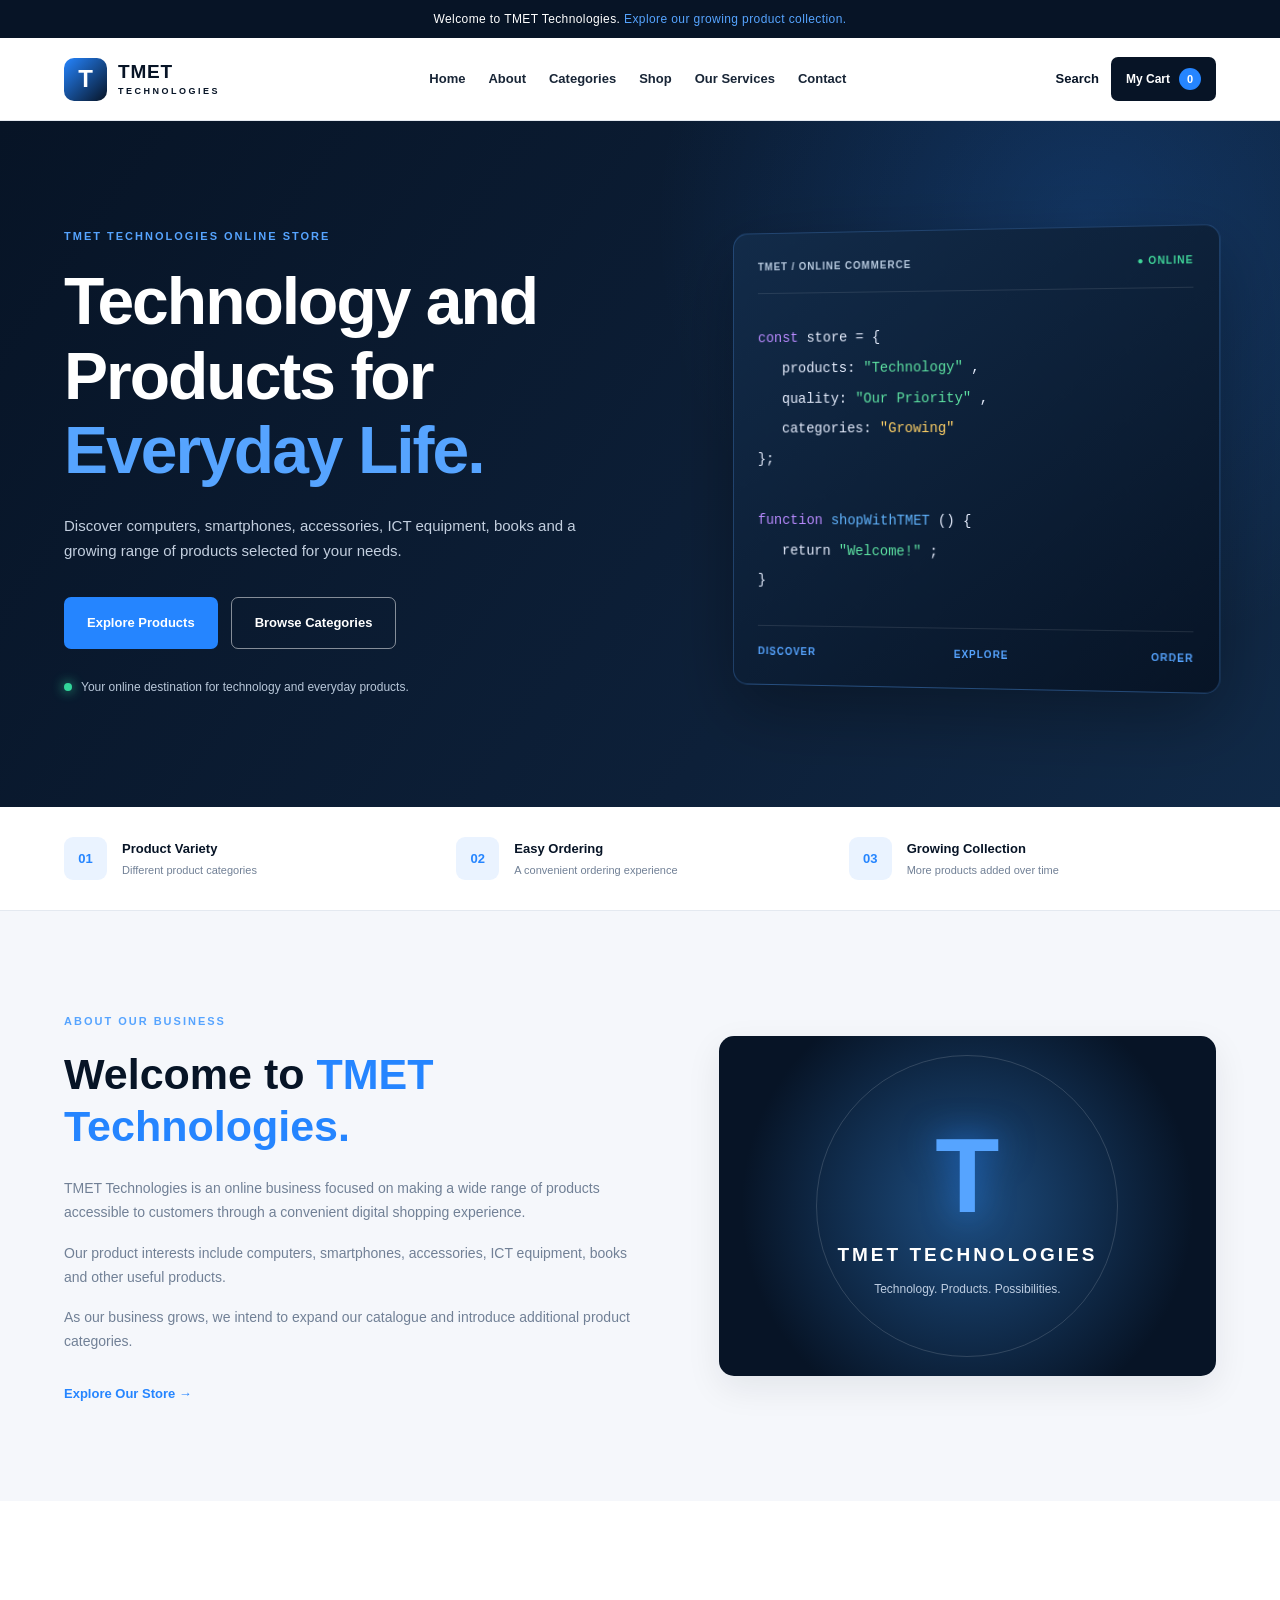
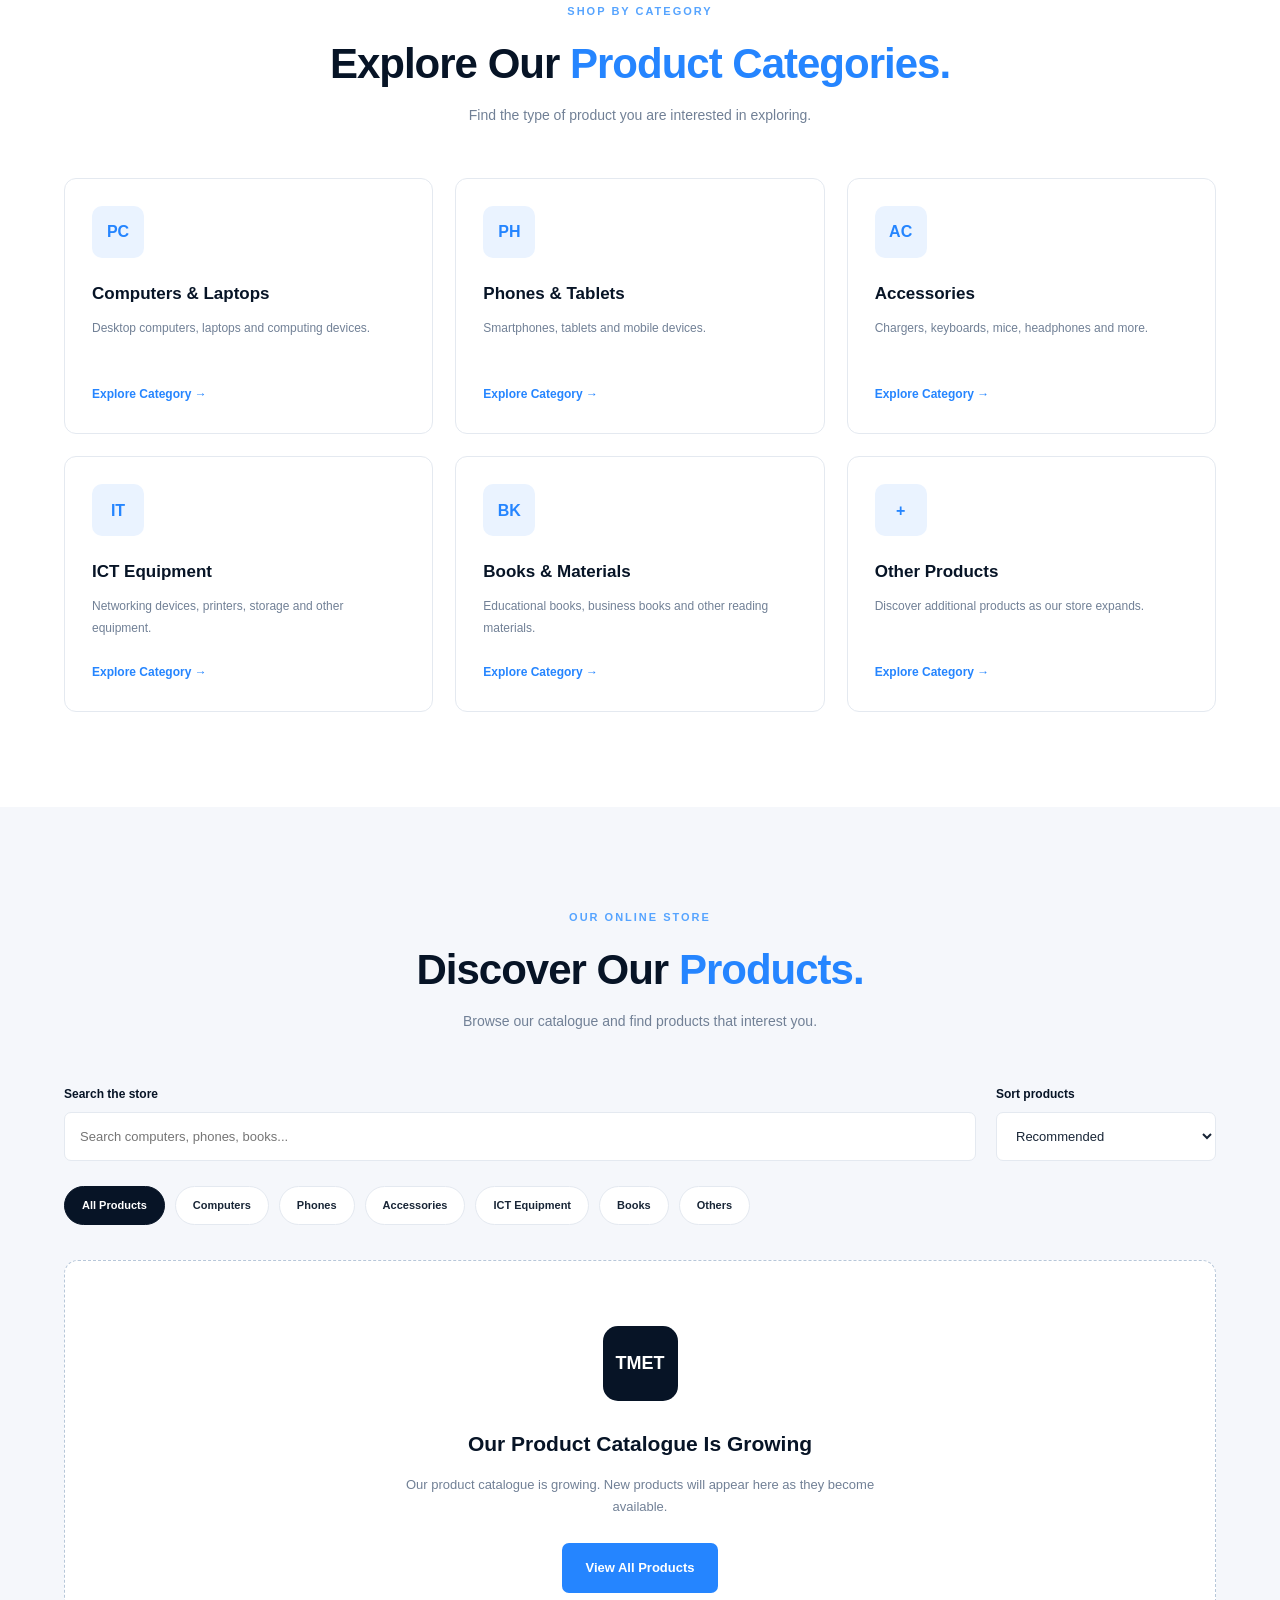
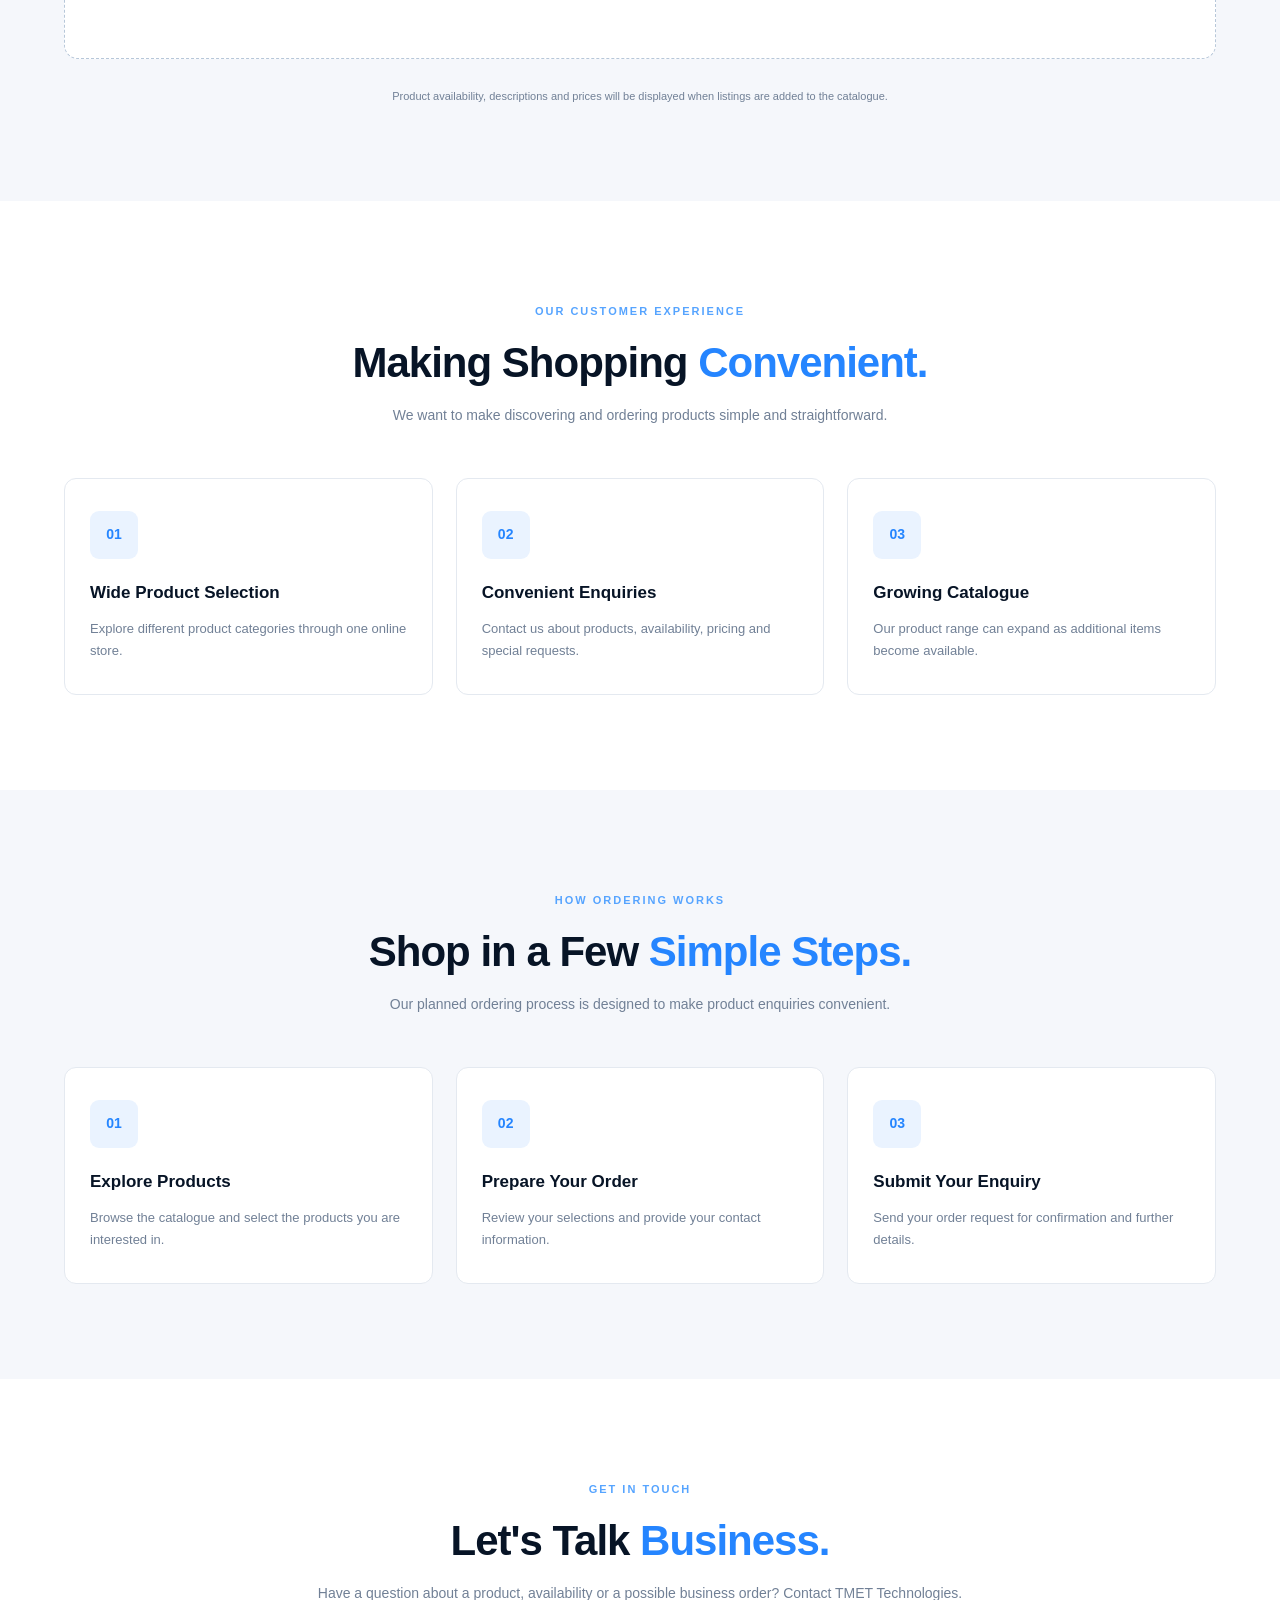
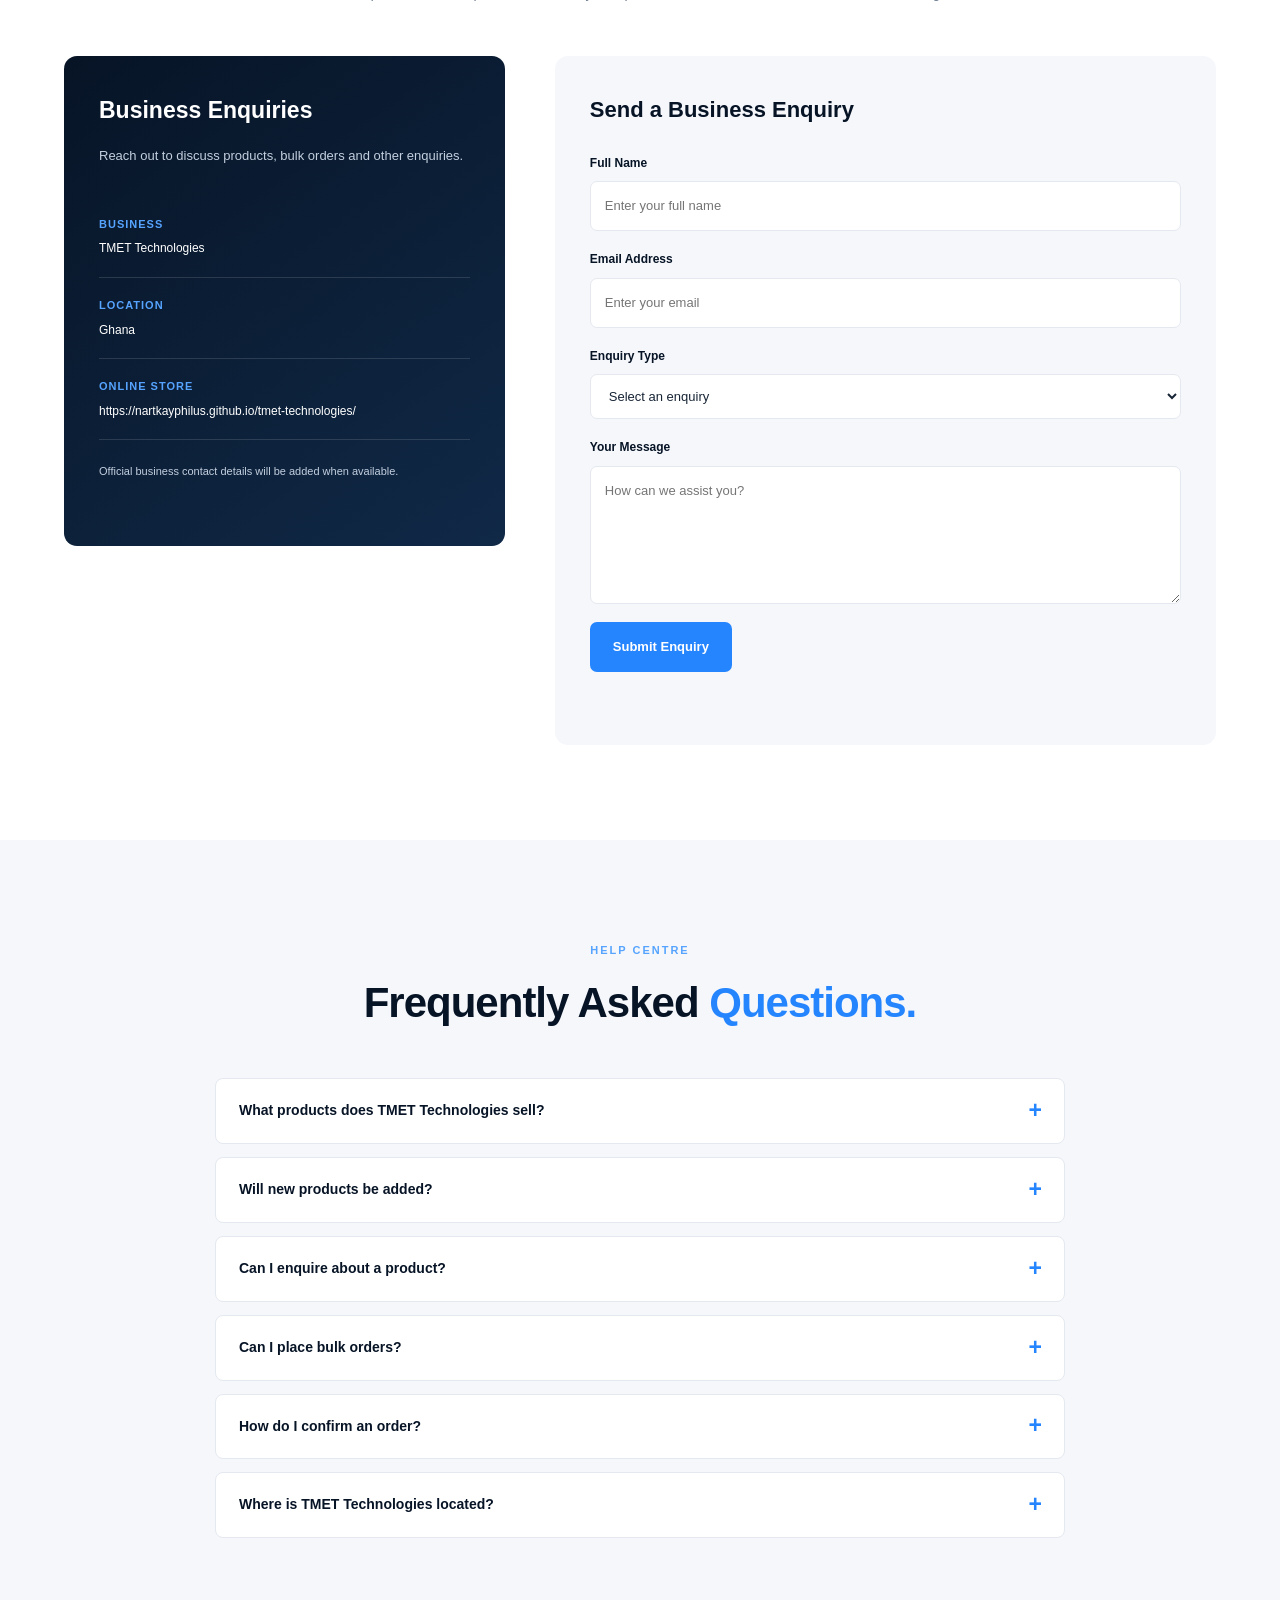
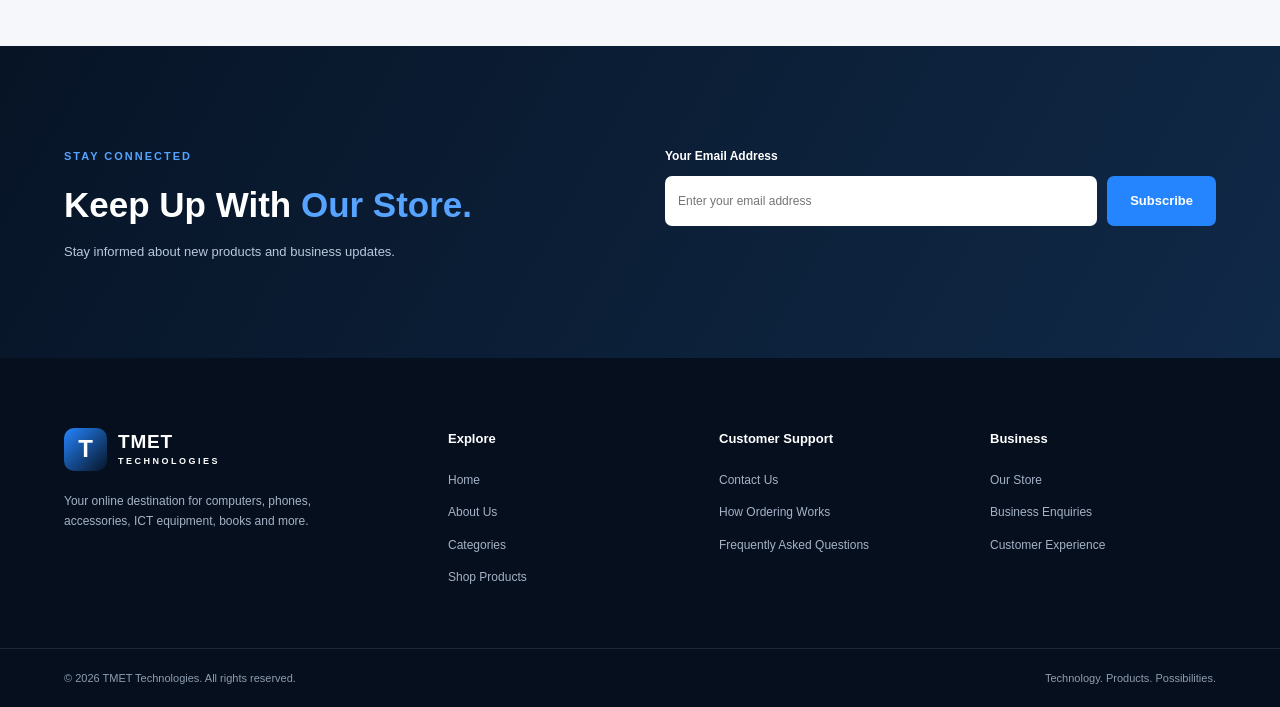
==== commit 9e17f35a: "Update index.html" ====
--- a/index.html
+++ b/index.html
@@ -1,4 +1,3 @@
-
 <!DOCTYPE html>
 <html lang="en">
 
--- a/style.css
+++ b/style.css
@@ -1,14 +1,13 @@
-
-/* =====================================================
-   T-MET TECHNOLOGIES
-   PROFESSIONAL WEBSITE DESIGN
-   VERSION 1.0
-   ===================================================== */
-
-
-/* =====================================================
+/* ==========================================
+   TMET TECHNOLOGIES
+   PROFESSIONAL ONLINE STORE
+   Main Website Stylesheet
+========================================== */
+
+
+/* ==========================================
    1. GLOBAL DESIGN VARIABLES
-   ===================================================== */
+========================================== */
 
 :root {
 
@@ -21,58 +20,55 @@
     --accent-dark: #1265cf;
 
     --white: #ffffff;
-    --text: #e8eff8;
-    --muted: #a7b5c8;
-
-    --card: #0d1c30;
-    --card-light: #142943;
-
-    --border: rgba(255, 255, 255, 0.10);
-
-    --success: #22c55e;
+    --text: #182536;
+    --muted: #718096;
+
+    --background: #f5f7fb;
+    --card: #ffffff;
+    --border: #e4e9f0;
+
+    --gold: #d9ad55;
+
+    --success: #20a56b;
+    --danger: #dc3545;
 
     --shadow:
-        0 15px 45px rgba(0, 0, 0, 0.25);
+        0 12px 35px rgba(7, 20, 38, 0.08);
+
+    --shadow-hover:
+        0 18px 45px rgba(7, 20, 38, 0.14);
 
     --transition: 0.3s ease;
 
-    --container: 1200px;
-
-}
-
-
-/* =====================================================
-   2. RESET AND BASIC STYLING
-   ===================================================== */
+    --container-width: 1200px;
+
+}
+
+
+/* ==========================================
+   2. RESET AND BASIC STYLES
+========================================== */
 
 * {
-
     margin: 0;
     padding: 0;
-
     box-sizing: border-box;
-
-}
-
+}
 
 html {
-
     scroll-behavior: smooth;
-
-    scroll-padding-top: 90px;
-
-}
-
+    scroll-padding-top: 100px;
+}
 
 body {
 
     font-family:
-        Arial,
-        Helvetica,
+        -apple-system,
+        BlinkMacSystemFont,
+        "Segoe UI",
         sans-serif;
 
-    background: var(--primary);
-
+    background: var(--white);
     color: var(--text);
 
     line-height: 1.7;
@@ -81,449 +77,361 @@
 
 }
 
-
-body,
+body.menu-open {
+    overflow: hidden;
+}
+
+img {
+    max-width: 100%;
+    display: block;
+}
+
+a {
+    color: inherit;
+    text-decoration: none;
+}
+
 button,
 input,
+select,
 textarea {
-
-    font-family:
-        Arial,
-        Helvetica,
-        sans-serif;
-
-}
-
-
-a {
-
-    text-decoration: none;
-
-    color: inherit;
-
-}
-
-
-button,
-input,
-textarea {
-
     font: inherit;
-
-}
-
+}
 
 button {
-
     cursor: pointer;
-
-}
-
-
-img {
-
-    max-width: 100%;
+}
+
+button:focus-visible,
+a:focus-visible,
+input:focus-visible,
+select:focus-visible,
+textarea:focus-visible {
+    outline: 3px solid var(--accent-light);
+    outline-offset: 3px;
+}
+
+.container {
+
+    width: 90%;
+    max-width: var(--container-width);
+
+    margin: 0 auto;
+
+}
+
+.section-padding {
+    padding: 95px 0;
+}
+
+
+/* ==========================================
+   3. ACCESSIBILITY
+========================================== */
+
+.skip-link {
+
+    position: absolute;
+    top: -100px;
+    left: 15px;
+
+    background: var(--accent);
+    color: var(--white);
+
+    padding: 12px 20px;
+
+    z-index: 9999;
+
+}
+
+.skip-link:focus {
+    top: 15px;
+}
+
+
+/* ==========================================
+   4. ANNOUNCEMENT BAR
+========================================== */
+
+.announcement-bar {
+
+    background: var(--primary);
+    color: var(--white);
+
+    padding: 9px 0;
+
+    text-align: center;
+
+    font-size: 12px;
+    letter-spacing: 0.4px;
+
+}
+
+.announcement-bar span {
+    color: var(--accent-light);
+}
+
+
+/* ==========================================
+   5. WEBSITE HEADER
+========================================== */
+
+.site-header {
+
+    position: sticky;
+    top: 0;
+
+    z-index: 1000;
+
+    background: rgba(255, 255, 255, 0.97);
+
+    border-bottom: 1px solid var(--border);
+
+    transition: var(--transition);
+
+}
+
+.site-header.scrolled {
+
+    box-shadow:
+        0 5px 25px rgba(0, 0, 0, 0.08);
+
+}
+
+.header-container {
+
+    min-height: 82px;
+
+    display: flex;
+    align-items: center;
+    justify-content: space-between;
+
+    gap: 25px;
+
+}
+
+
+/* BRAND */
+
+.brand {
+
+    display: inline-flex;
+    align-items: center;
+
+    gap: 11px;
+
+    flex-shrink: 0;
+
+}
+
+.brand-symbol {
+
+    width: 43px;
+    height: 43px;
+
+    display: flex;
+    align-items: center;
+    justify-content: center;
+
+    background: linear-gradient(
+        135deg,
+        var(--accent),
+        var(--primary)
+    );
+
+    color: var(--white);
+
+    font-size: 24px;
+    font-weight: 800;
+
+    border-radius: 10px;
+
+}
+
+.brand-name {
+
+    font-size: 19px;
+    font-weight: 850;
+
+    color: var(--primary);
+
+    line-height: 1.1;
+
+    letter-spacing: 0.8px;
+
+}
+
+.brand-name small {
 
     display: block;
 
-}
-
-
-ul {
-
-    list-style: none;
-
-}
-
-
-::selection {
-
+    font-size: 9px;
+    font-weight: 700;
+
+    letter-spacing: 2.5px;
+
+    margin-top: 5px;
+
+}
+
+
+/* NAVIGATION */
+
+.main-navigation {
+
+    display: flex;
+    align-items: center;
+
+    gap: 23px;
+
+}
+
+.main-navigation a {
+
+    font-size: 13px;
+    font-weight: 650;
+
+    color: var(--text);
+
+    transition: var(--transition);
+
+}
+
+.main-navigation a:hover {
+    color: var(--accent);
+}
+
+
+/* HEADER ACTIONS */
+
+.header-actions {
+
+    display: flex;
+    align-items: center;
+
+    gap: 12px;
+
+}
+
+.header-search-button {
+
+    background: transparent;
+    border: none;
+
+    color: var(--primary);
+
+    font-weight: 700;
+    font-size: 13px;
+
+}
+
+.cart-button {
+
+    display: flex;
+    align-items: center;
+
+    gap: 9px;
+
+    background: var(--primary);
+
+    color: var(--white);
+
+    border: none;
+
+    border-radius: 7px;
+
+    padding: 11px 15px;
+
+    font-size: 12px;
+    font-weight: 700;
+
+    transition: var(--transition);
+
+}
+
+.cart-button:hover {
     background: var(--accent);
-
-    color: var(--white);
-
-}
-
-
-
-/* =====================================================
-   3. REUSABLE LAYOUT
-   ===================================================== */
-
-.container {
-
-    width: 90%;
-
-    max-width: var(--container);
-
-    margin: 0 auto;
-
-}
-
-
-.section-padding {
-
-    padding: 100px 0;
-
-}
-
-
-.section-heading {
-
-    text-align: center;
-
-    max-width: 780px;
-
-    margin: 0 auto 55px;
-
-}
-
-
-.section-heading h2 {
-
-    font-size: clamp(30px, 4vw, 44px);
-
-    line-height: 1.2;
-
-    margin: 15px 0;
-
-    color: var(--white);
-
-    font-weight: 800;
-
-}
-
-
-.section-heading h2 span {
-
-    color: var(--accent);
-
-}
-
-
-.section-heading p {
-
-    color: var(--muted);
-
-    font-size: 16px;
-
-}
-
-
-.eyebrow {
-
-    display: inline-block;
-
-    color: var(--accent-light);
-
-    font-size: 12px;
-
-    font-weight: 800;
-
-    letter-spacing: 2px;
-
-}
-
-
-.text-link {
-
-    display: inline-block;
-
-    margin-top: 22px;
-
-    color: var(--accent-light);
-
-    font-weight: 700;
+}
+
+.cart-count {
+
+    background: var(--accent);
+
+    width: 22px;
+    height: 22px;
+
+    display: flex;
+    align-items: center;
+    justify-content: center;
+
+    border-radius: 50%;
+
+    font-size: 11px;
+
+}
+
+
+/* MOBILE MENU BUTTON */
+
+.menu-toggle {
+
+    display: none;
+
+    background: transparent;
+    border: none;
+
+    width: 34px;
+    height: 34px;
+
+    flex-direction: column;
+    justify-content: center;
+
+    gap: 6px;
+
+}
+
+.menu-toggle span {
+
+    display: block;
+
+    width: 25px;
+    height: 2px;
+
+    background: var(--primary);
+
+    border-radius: 3px;
 
     transition: var(--transition);
 
 }
 
 
-.text-link:hover {
-
-    color: var(--white);
-
-    transform: translateX(5px);
-
-}
-
-
-
-/* =====================================================
-   4. ACCESSIBILITY
-   ===================================================== */
-
-.skip-link {
-
-    position: absolute;
-
-    left: -9999px;
-
-    top: 10px;
-
-    z-index: 9999;
-
-    background: var(--accent);
-
-    color: white;
-
-    padding: 12px 20px;
-
-}
-
-
-.skip-link:focus {
-
-    left: 10px;
-
-}
-
-
-
-/* =====================================================
-   5. HEADER
-   ===================================================== */
-
-.site-header {
-
-    position: sticky;
-
-    top: 0;
-
-    z-index: 1000;
-
-    width: 100%;
-
-    background: rgba(7, 20, 38, 0.95);
-
-    backdrop-filter: blur(15px);
-
-    border-bottom: 1px solid var(--border);
-
-}
-
-
-.header-container {
-
-    min-height: 82px;
-
-    display: flex;
-
-    align-items: center;
-
-    justify-content: space-between;
-
-    gap: 25px;
-
-}
-
-
-
-/* COMPANY BRAND */
-
-.brand {
-
-    display: flex;
-
-    align-items: center;
-
-    gap: 12px;
-
-    flex-shrink: 0;
-
-}
-
-
-.brand-symbol {
-
-    width: 46px;
-
-    height: 46px;
-
-    display: grid;
-
-    place-items: center;
-
-    background:
-        linear-gradient(
-            135deg,
-            var(--accent),
-            #0753b6
-        );
-
-    border-radius: 12px;
-
-    color: white;
-
-    font-size: 25px;
-
-    font-weight: 900;
-
-    box-shadow:
-        0 5px 20px rgba(37, 133, 255, 0.25);
-
-}
-
-
-.brand-name {
-
-    display: flex;
-
-    flex-direction: column;
-
-    color: white;
-
-    font-size: 21px;
-
-    font-weight: 900;
-
-    line-height: 1.1;
-
-    letter-spacing: 1px;
-
-}
-
-
-.brand-name small {
-
-    color: var(--accent-light);
-
-    font-size: 9px;
-
-    letter-spacing: 3px;
-
-    margin-top: 5px;
-
-}
-
-
-
-/* NAVIGATION */
-
-.main-navigation {
-
-    display: flex;
-
-    align-items: center;
-
-    gap: 24px;
-
-}
-
-
-.main-navigation a {
-
-    color: var(--muted);
-
-    font-size: 13px;
-
-    font-weight: 600;
-
-    transition: var(--transition);
-
-}
-
-
-.main-navigation a:hover {
-
-    color: var(--accent-light);
-
-}
-
-
-.main-navigation .nav-contact {
-
-    background: var(--accent);
-
-    color: white;
-
-    padding: 11px 18px;
-
-    border-radius: 7px;
-
-}
-
-
-.main-navigation .nav-contact:hover {
-
-    background: var(--accent-dark);
-
-    color: white;
-
-}
-
-
-
-/* MOBILE MENU BUTTON */
-
-.menu-toggle {
-
-    display: none;
-
-    width: 43px;
-
-    height: 43px;
-
-    background: var(--card-light);
-
-    border: 1px solid var(--border);
-
-    border-radius: 8px;
-
-    flex-direction: column;
-
-    align-items: center;
-
-    justify-content: center;
-
-    gap: 5px;
-
-}
-
-
-.menu-toggle span {
-
-    display: block;
-
-    width: 21px;
-
-    height: 2px;
-
-    background: white;
-
-    border-radius: 5px;
-
-}
-
-
-
-/* =====================================================
+/* ==========================================
    6. HERO SECTION
-   ===================================================== */
+========================================== */
 
 .hero-section {
-
-    position: relative;
-
-    overflow: hidden;
-
-    padding: 115px 0 120px;
 
     background:
         radial-gradient(
-            ellipse at 85% 40%,
-            rgba(37, 133, 255, 0.18),
-            transparent 45%
+            circle at 85% 15%,
+            rgba(37, 133, 255, 0.2),
+            transparent 35%
         ),
         linear-gradient(
-            135deg,
+            125deg,
             #071426,
-            #0a1c35
+            #0d2039 65%,
+            #102947
         );
 
-}
-
+    color: var(--white);
+
+    padding: 100px 0 110px;
+
+    overflow: hidden;
+
+}
 
 .hero-container {
 
@@ -537,1920 +445,2167 @@
 
 }
 
+.eyebrow {
+
+    display: inline-block;
+
+    color: var(--accent-light);
+
+    font-size: 11px;
+    font-weight: 800;
+
+    letter-spacing: 2px;
+
+    margin-bottom: 18px;
+
+}
 
 .hero-content h1 {
 
+    font-size: clamp(40px, 5.5vw, 66px);
+
+    line-height: 1.13;
+
+    font-weight: 850;
+
+    letter-spacing: -2px;
+
+    max-width: 650px;
+
+}
+
+.hero-content h1 span {
+    color: var(--accent-light);
+}
+
+.hero-description {
+
+    max-width: 540px;
+
+    color: #c3cfdf;
+
+    font-size: 15px;
+
+    margin-top: 25px;
+
+}
+
+.hero-buttons {
+
+    display: flex;
+    flex-wrap: wrap;
+
+    gap: 13px;
+
+    margin-top: 33px;
+
+}
+
+.button {
+
+    display: inline-flex;
+    align-items: center;
+    justify-content: center;
+
+    border: none;
+
+    border-radius: 7px;
+
+    padding: 14px 23px;
+
+    font-size: 13px;
+    font-weight: 750;
+
+    transition: var(--transition);
+
+    text-align: center;
+
+}
+
+.button-primary {
+
+    background: var(--accent);
+
     color: var(--white);
 
-    font-size: clamp(42px, 6vw, 68px);
-
-    line-height: 1.12;
-
-    font-weight: 900;
-
-    margin: 22px 0;
-
-    letter-spacing: -2px;
-
-}
-
-
-.hero-content h1 span {
-
-    display: block;
-
-    color: var(--accent);
-
-}
-
-
-.hero-description {
-
-    max-width: 620px;
-
-    color: var(--muted);
-
-    font-size: 16px;
-
-    margin-bottom: 30px;
-
-}
-
-
-.hero-buttons {
-
-    display: flex;
-
-    flex-wrap: wrap;
-
-    gap: 15px;
-
-}
-
-
-.button {
-
-    display: inline-flex;
-
+}
+
+.button-primary:hover {
+
+    background: var(--accent-dark);
+
+    transform: translateY(-3px);
+
+    box-shadow:
+        0 10px 25px rgba(37, 133, 255, 0.25);
+
+}
+
+.button-outline {
+
+    border: 1px solid rgba(255,255,255,0.5);
+
+    color: var(--white);
+
+    background: transparent;
+
+}
+
+.button-outline:hover {
+
+    background: var(--white);
+
+    color: var(--primary);
+
+}
+
+.hero-note {
+
+    display: flex;
     align-items: center;
 
-    justify-content: center;
-
-    min-height: 48px;
-
-    padding: 13px 23px;
-
-    border-radius: 7px;
-
-    font-size: 14px;
-
-    font-weight: 700;
-
-    border: 1px solid transparent;
-
-    transition: var(--transition);
-
-}
-
-
-.button-primary {
-
-    background: var(--accent);
-
-    color: white;
-
-    box-shadow:
-        0 7px 22px rgba(37, 133, 255, 0.20);
-
-}
-
-
-.button-primary:hover {
-
-    background: var(--accent-dark);
-
-    transform: translateY(-3px);
-
-    box-shadow:
-        0 10px 28px rgba(37, 133, 255, 0.35);
-
-}
-
-
-.button-outline {
-
-    border-color: rgba(255, 255, 255, 0.3);
-
-    color: white;
-
-}
-
-
-.button-outline:hover {
-
-    background: white;
-
-    color: var(--primary);
-
-    transform: translateY(-3px);
-
-}
-
-
-.hero-note {
+    gap: 9px;
 
     margin-top: 28px;
 
-    color: var(--muted);
-
     font-size: 12px;
 
-    display: flex;
-
-    align-items: center;
-
-    gap: 10px;
-
-}
-
+    color: #b8c7d9;
+
+}
 
 .status-dot {
 
     width: 8px;
-
     height: 8px;
 
-    background: var(--success);
-
     border-radius: 50%;
 
-    box-shadow:
-        0 0 12px rgba(34, 197, 94, 0.8);
-
-}
-
-
-
-/* =====================================================
-   7. HERO CODE VISUAL
-   ===================================================== */
+    background: #32d69a;
+
+    box-shadow: 0 0 12px #32d69a;
+
+}
+
+
+/* HERO VISUAL */
 
 .hero-visual {
-
-    width: 100%;
-
-    position: relative;
-
-}
-
+    perspective: 1000px;
+}
 
 .visual-card {
 
     background:
         linear-gradient(
             145deg,
-            #132a46,
-            #09182a
+            #122b49,
+            #071426
         );
 
-    border: 1px solid rgba(86, 164, 255, 0.25);
-
-    border-radius: 18px;
+    border: 1px solid rgba(86,164,255,0.3);
+
+    border-radius: 15px;
 
     padding: 25px;
 
     box-shadow:
-        0 25px 65px rgba(0, 0, 0, 0.35);
-
-    transform: rotate(1deg);
-
-}
-
+        0 25px 70px rgba(0,0,0,0.3);
+
+    transform: rotateY(-5deg);
+
+}
 
 .visual-top {
 
     display: flex;
-
     justify-content: space-between;
 
-    gap: 10px;
+    padding-bottom: 18px;
+
+    border-bottom: 1px solid rgba(255,255,255,0.1);
+
+    font-size: 10px;
+    font-weight: 700;
+
+    letter-spacing: 1px;
+
+    color: #b9cbe0;
+
+}
+
+.visual-indicator {
+    color: #40d69a;
+}
+
+.visual-code {
+
+    padding: 30px 0;
+
+    font-family: monospace;
+
+    font-size: 14px;
+
+    line-height: 2.2;
+
+    color: #e8efff;
+
+}
+
+.code-indent {
+    padding-left: 25px;
+}
+
+.code-purple {
+    color: #b98aff;
+}
+
+.code-green {
+    color: #5ee4a3;
+}
+
+.code-yellow {
+    color: #ffd166;
+}
+
+.code-blue {
+    color: #62b5ff;
+}
+
+.visual-bottom {
+
+    display: flex;
+    justify-content: space-between;
+
+    border-top: 1px solid rgba(255,255,255,0.1);
+
+    padding-top: 17px;
+
+    color: var(--accent-light);
+
+    font-size: 10px;
+    font-weight: 800;
+
+    letter-spacing: 1px;
+
+}
+
+
+/* ==========================================
+   7. STORE HIGHLIGHTS
+========================================== */
+
+.store-highlights {
+
+    background: var(--white);
+
+    padding: 30px 0;
+
+    border-bottom: 1px solid var(--border);
+
+}
+
+.highlights-grid {
+
+    display: grid;
+
+    grid-template-columns: repeat(3, 1fr);
+
+    gap: 25px;
+
+}
+
+.highlight-item {
+
+    display: flex;
+    align-items: center;
+
+    gap: 15px;
+
+}
+
+.highlight-icon {
+
+    width: 43px;
+    height: 43px;
+
+    display: flex;
+    align-items: center;
+    justify-content: center;
+
+    border-radius: 9px;
+
+    background: #eaf3ff;
+
+    color: var(--accent);
+
+    font-weight: 850;
+
+    font-size: 13px;
+
+}
+
+.highlight-item h3 {
+
+    font-size: 13px;
+
+    color: var(--primary);
+
+}
+
+.highlight-item p {
 
     color: var(--muted);
 
-    font-size: 10px;
-
-    font-weight: 700;
-
-    letter-spacing: 1px;
-
-    padding-bottom: 18px;
-
-    border-bottom: 1px solid var(--border);
-
-}
-
-
-.visual-indicator {
-
-    color: var(--success);
-
-}
-
-
-.visual-code {
-
-    padding: 30px 5px;
-
-    font-family: monospace;
+    font-size: 11px;
+
+}
+
+
+/* ==========================================
+   8. SECTION HEADINGS
+========================================== */
+
+.section-heading {
+
+    text-align: center;
+
+    max-width: 700px;
+
+    margin: 0 auto 50px;
+
+}
+
+.section-heading h2 {
+
+    font-size: clamp(29px, 4vw, 42px);
+
+    line-height: 1.2;
+
+    color: var(--primary);
+
+    font-weight: 850;
+
+    letter-spacing: -1px;
+
+}
+
+.section-heading h2 span {
+    color: var(--accent);
+}
+
+.section-heading p {
+
+    color: var(--muted);
 
     font-size: 14px;
 
-    line-height: 2;
-
-    color: #dce9ff;
-
-    overflow-x: auto;
-
-}
-
-
-.code-indent {
-
-    padding-left: 25px;
-
-}
-
-
-.code-purple {
-
-    color: #d49bff;
-
-}
-
-
-.code-green {
-
-    color: #6ee7a2;
-
-}
-
-
-.code-yellow {
-
-    color: #f6d365;
-
-}
-
-
-.code-blue {
-
-    color: #61b8ff;
-
-}
-
-
-.visual-bottom {
-
-    display: flex;
-
-    justify-content: space-between;
-
-    gap: 10px;
-
-    border-top: 1px solid var(--border);
-
-    padding-top: 18px;
-
-    color: var(--accent-light);
-
-    font-size: 10px;
-
-    font-weight: 800;
-
-    letter-spacing: 2px;
-
-}
-
-
-
-/* =====================================================
-   8. INTRODUCTION
-   ===================================================== */
-
-.intro-section {
-
-    padding: 85px 0;
-
-    background: var(--primary-light);
-
-}
-
-
-.intro-section .section-heading {
-
-    margin-bottom: 0;
-
-}
-
-
-
-/* =====================================================
+    margin-top: 15px;
+
+}
+
+
+/* ==========================================
    9. ABOUT SECTION
-   ===================================================== */
+========================================== */
 
 .about-section {
-
-    background: var(--primary);
-
-}
-
+    background: var(--background);
+}
 
 .about-grid {
 
     display: grid;
 
-    grid-template-columns: 1.1fr 0.9fr;
+    grid-template-columns: 1fr 0.85fr;
 
     align-items: center;
 
-    gap: 65px;
-
-}
-
+    gap: 70px;
+
+}
 
 .about-content h2 {
 
-    font-size: clamp(32px, 4vw, 45px);
+    font-size: clamp(30px, 4vw, 43px);
 
     line-height: 1.2;
 
-    margin: 15px 0 25px;
-
-    color: white;
-
-}
-
+    color: var(--primary);
+
+    margin-bottom: 25px;
+
+}
 
 .about-content h2 span {
-
     color: var(--accent);
-
-}
-
+}
 
 .about-content p {
 
     color: var(--muted);
 
+    font-size: 14px;
+
     margin-bottom: 17px;
 
-    font-size: 15px;
-
-}
-
+}
+
+.text-link {
+
+    display: inline-block;
+
+    color: var(--accent);
+
+    font-weight: 750;
+
+    font-size: 13px;
+
+    margin-top: 12px;
+
+}
+
+.text-link:hover {
+    color: var(--accent-dark);
+}
 
 .about-panel {
 
-    min-height: 390px;
-
-    display: grid;
-
-    place-items: center;
-
-    border-radius: 20px;
-
-    border: 1px solid rgba(86, 164, 255, 0.2);
+    min-height: 340px;
+
+    display: flex;
+    align-items: center;
+    justify-content: center;
+
+    border-radius: 15px;
 
     background:
         radial-gradient(
             circle at center,
-            rgba(37, 133, 255, 0.25),
-            transparent 60%
-        ),
+            #1d4d80,
+            #071426 75%
+        );
+
+    box-shadow: var(--shadow);
+
+    position: relative;
+
+    overflow: hidden;
+
+}
+
+.about-panel::before {
+
+    content: "";
+
+    position: absolute;
+
+    width: 300px;
+    height: 300px;
+
+    border: 1px solid rgba(255,255,255,0.15);
+
+    border-radius: 50%;
+
+}
+
+.about-panel-content {
+
+    text-align: center;
+
+    color: var(--white);
+
+    position: relative;
+
+}
+
+.large-symbol {
+
+    display: block;
+
+    font-size: 105px;
+
+    font-weight: 900;
+
+    color: var(--accent-light);
+
+    text-shadow: 0 0 35px rgba(37,133,255,0.6);
+
+    line-height: 1.2;
+
+}
+
+.about-panel-content h3 {
+
+    font-size: 19px;
+
+    letter-spacing: 3px;
+
+}
+
+.about-panel-content p {
+
+    font-size: 12px;
+
+    color: #bdcde1;
+
+    margin-top: 8px;
+
+}
+
+
+/* ==========================================
+   10. PRODUCT CATEGORIES
+========================================== */
+
+.categories-section {
+    background: var(--white);
+}
+
+.category-grid {
+
+    display: grid;
+
+    grid-template-columns: repeat(3, 1fr);
+
+    gap: 22px;
+
+}
+
+.category-card {
+
+    display: block;
+
+    text-align: left;
+
+    padding: 27px;
+
+    background: var(--white);
+
+    border: 1px solid var(--border);
+
+    border-radius: 12px;
+
+    transition: var(--transition);
+
+}
+
+.category-card:hover {
+
+    transform: translateY(-7px);
+
+    border-color: var(--accent);
+
+    box-shadow: var(--shadow-hover);
+
+}
+
+.category-icon {
+
+    width: 52px;
+    height: 52px;
+
+    display: flex;
+    align-items: center;
+    justify-content: center;
+
+    background: #eaf3ff;
+
+    color: var(--accent);
+
+    border-radius: 10px;
+
+    font-weight: 850;
+
+    font-size: 16px;
+
+    margin-bottom: 22px;
+
+}
+
+.category-card h3 {
+
+    font-size: 17px;
+
+    color: var(--primary);
+
+    margin-bottom: 9px;
+
+}
+
+.category-card p {
+
+    color: var(--muted);
+
+    font-size: 12px;
+
+    line-height: 1.8;
+
+    min-height: 48px;
+
+}
+
+.category-link {
+
+    display: inline-block;
+
+    color: var(--accent);
+
+    font-size: 12px;
+
+    font-weight: 750;
+
+    margin-top: 18px;
+
+}
+
+
+/* ==========================================
+   11. PRODUCT CATALOGUE
+========================================== */
+
+.products-section {
+
+    background: var(--background);
+
+}
+
+
+/* PRODUCT TOOLBAR */
+
+.product-toolbar {
+
+    display: grid;
+
+    grid-template-columns: 1fr 220px;
+
+    gap: 20px;
+
+    margin-bottom: 25px;
+
+}
+
+.product-search,
+.product-sort {
+
+    display: flex;
+    flex-direction: column;
+
+    gap: 8px;
+
+}
+
+.product-toolbar label {
+
+    color: var(--primary);
+
+    font-size: 12px;
+
+    font-weight: 750;
+
+}
+
+.product-toolbar input,
+.product-toolbar select {
+
+    width: 100%;
+
+    min-height: 49px;
+
+    border: 1px solid var(--border);
+
+    border-radius: 7px;
+
+    padding: 0 15px;
+
+    background: var(--white);
+
+    color: var(--text);
+
+    font-size: 13px;
+
+}
+
+.product-toolbar input:focus,
+.product-toolbar select:focus {
+
+    border-color: var(--accent);
+
+    outline: none;
+
+    box-shadow:
+        0 0 0 3px rgba(37,133,255,0.1);
+
+}
+
+
+/* PRODUCT FILTERS */
+
+.product-filters {
+
+    display: flex;
+    flex-wrap: wrap;
+
+    gap: 10px;
+
+    margin-bottom: 35px;
+
+}
+
+.filter-button {
+
+    border: 1px solid var(--border);
+
+    background: var(--white);
+
+    color: var(--text);
+
+    border-radius: 30px;
+
+    padding: 9px 17px;
+
+    font-size: 11px;
+
+    font-weight: 700;
+
+    transition: var(--transition);
+
+}
+
+.filter-button:hover,
+.filter-button.active {
+
+    background: var(--primary);
+
+    color: var(--white);
+
+    border-color: var(--primary);
+
+}
+
+
+/* PRODUCT GRID */
+
+.product-grid {
+
+    display: grid;
+
+    grid-template-columns: repeat(3, 1fr);
+
+    gap: 23px;
+
+}
+
+
+/* EMPTY CATALOGUE */
+
+.empty-products {
+
+    grid-column: 1 / -1;
+
+    text-align: center;
+
+    background: var(--white);
+
+    border: 1px dashed #b7c7d9;
+
+    border-radius: 14px;
+
+    padding: 65px 25px;
+
+}
+
+.empty-products-icon {
+
+    width: 75px;
+    height: 75px;
+
+    display: flex;
+    align-items: center;
+    justify-content: center;
+
+    background: var(--primary);
+
+    color: var(--white);
+
+    border-radius: 15px;
+
+    font-size: 18px;
+
+    font-weight: 900;
+
+    margin: 0 auto 25px;
+
+}
+
+.empty-products h3 {
+
+    font-size: 21px;
+
+    color: var(--primary);
+
+    margin-bottom: 12px;
+
+}
+
+.empty-products p {
+
+    max-width: 510px;
+
+    margin: 0 auto 25px;
+
+    font-size: 13px;
+
+    color: var(--muted);
+
+}
+
+.store-notice {
+
+    text-align: center;
+
+    color: var(--muted);
+
+    font-size: 11px;
+
+    margin-top: 28px;
+
+}
+
+
+/* PRODUCT CARD
+   Used when JavaScript adds products.
+*/
+
+.product-card {
+
+    background: var(--white);
+
+    border: 1px solid var(--border);
+
+    border-radius: 12px;
+
+    overflow: hidden;
+
+    transition: var(--transition);
+
+}
+
+.product-card:hover {
+
+    transform: translateY(-6px);
+
+    box-shadow: var(--shadow-hover);
+
+}
+
+.product-image {
+
+    width: 100%;
+
+    aspect-ratio: 4 / 3;
+
+    object-fit: cover;
+
+    background: #edf1f7;
+
+}
+
+.product-details {
+    padding: 20px;
+}
+
+.product-category {
+
+    color: var(--accent);
+
+    font-size: 10px;
+
+    font-weight: 800;
+
+    text-transform: uppercase;
+
+    letter-spacing: 1px;
+
+}
+
+.product-name {
+
+    color: var(--primary);
+
+    font-size: 16px;
+
+    font-weight: 750;
+
+    margin: 8px 0;
+
+}
+
+.product-description {
+
+    color: var(--muted);
+
+    font-size: 12px;
+
+    margin-bottom: 15px;
+
+}
+
+.product-price {
+
+    font-size: 18px;
+
+    font-weight: 850;
+
+    color: var(--primary);
+
+}
+
+.product-card .add-to-cart {
+
+    width: 100%;
+
+    background: var(--primary);
+
+    color: var(--white);
+
+    border: none;
+
+    border-radius: 6px;
+
+    padding: 12px;
+
+    margin-top: 15px;
+
+    font-size: 12px;
+
+    font-weight: 750;
+
+    transition: var(--transition);
+
+}
+
+.product-card .add-to-cart:hover {
+    background: var(--accent);
+}
+
+
+/* ==========================================
+   12. INFORMATION CARDS
+========================================== */
+
+.mission-section {
+    background: var(--white);
+}
+
+.ordering-section {
+    background: var(--background);
+}
+
+.three-column-grid {
+
+    display: grid;
+
+    grid-template-columns: repeat(3, 1fr);
+
+    gap: 23px;
+
+}
+
+.info-card {
+
+    padding: 32px 25px;
+
+    background: var(--white);
+
+    border: 1px solid var(--border);
+
+    border-radius: 12px;
+
+    transition: var(--transition);
+
+}
+
+.info-card:hover {
+
+    transform: translateY(-6px);
+
+    box-shadow: var(--shadow);
+
+}
+
+.card-icon {
+
+    width: 48px;
+    height: 48px;
+
+    display: flex;
+    align-items: center;
+    justify-content: center;
+
+    border-radius: 9px;
+
+    background: #eaf3ff;
+
+    color: var(--accent);
+
+    font-size: 14px;
+
+    font-weight: 850;
+
+    margin-bottom: 20px;
+
+}
+
+.info-card h3 {
+
+    font-size: 17px;
+
+    color: var(--primary);
+
+    margin-bottom: 10px;
+
+}
+
+.info-card p {
+
+    font-size: 13px;
+
+    color: var(--muted);
+
+}
+
+
+/* ==========================================
+   13. CONTACT SECTION
+========================================== */
+
+.contact-section {
+    background: var(--white);
+}
+
+.contact-grid {
+
+    display: grid;
+
+    grid-template-columns: 0.8fr 1.2fr;
+
+    gap: 50px;
+
+    align-items: start;
+
+}
+
+.contact-information {
+
+    background:
         linear-gradient(
             145deg,
-            #102b4a,
-            #09172a
+            var(--primary),
+            var(--secondary)
         );
 
-}
-
-
-.about-panel-content {
-
-    text-align: center;
-
-}
-
-
-.large-symbol {
-
-    display: grid;
-
-    place-items: center;
-
-    width: 120px;
-
-    height: 120px;
-
-    margin: 0 auto 25px;
-
-    border-radius: 25px;
-
-    background: var(--accent);
-
-    color: white;
-
-    font-size: 75px;
-
-    font-weight: 900;
+    color: var(--white);
+
+    padding: 35px;
+
+    border-radius: 13px;
+
+}
+
+.contact-information h3 {
+
+    font-size: 23px;
+
+    margin-bottom: 15px;
+
+}
+
+.contact-information > p {
+
+    font-size: 13px;
+
+    color: #c3cfdf;
+
+    margin-bottom: 30px;
+
+}
+
+.contact-detail {
+
+    display: flex;
+    flex-direction: column;
+
+    gap: 5px;
+
+    border-bottom: 1px solid rgba(255,255,255,0.13);
+
+    padding: 18px 0;
+
+}
+
+.contact-detail strong {
+
+    color: var(--accent-light);
+
+    font-size: 11px;
+
+    text-transform: uppercase;
+
+    letter-spacing: 1px;
+
+}
+
+.contact-detail span {
+
+    font-size: 12px;
+
+    overflow-wrap: anywhere;
+
+}
+
+.contact-information .contact-note {
+
+    font-size: 11px;
+
+    margin-top: 22px;
+
+}
+
+
+/* CONTACT FORM */
+
+.contact-form-container {
+
+    background: var(--background);
+
+    padding: 35px;
+
+    border-radius: 13px;
+
+}
+
+.contact-form-container h3 {
+
+    font-size: 22px;
+
+    color: var(--primary);
+
+    margin-bottom: 25px;
+
+}
+
+.contact-form {
+
+    display: flex;
+    flex-direction: column;
+
+    gap: 18px;
+
+}
+
+.form-group {
+
+    display: flex;
+    flex-direction: column;
+
+    gap: 8px;
+
+}
+
+.form-group label {
+
+    font-size: 12px;
+
+    font-weight: 750;
+
+    color: var(--primary);
+
+}
+
+.form-group input,
+.form-group select,
+.form-group textarea {
+
+    width: 100%;
+
+    padding: 13px 14px;
+
+    background: var(--white);
+
+    border: 1px solid var(--border);
+
+    border-radius: 7px;
+
+    font-size: 13px;
+
+    color: var(--text);
+
+    transition: var(--transition);
+
+}
+
+.form-group textarea {
+
+    resize: vertical;
+
+    min-height: 130px;
+
+}
+
+.form-group input:focus,
+.form-group select:focus,
+.form-group textarea:focus {
+
+    outline: none;
+
+    border-color: var(--accent);
 
     box-shadow:
-        0 15px 50px rgba(37, 133, 255, 0.3);
-
-}
-
-
-.about-panel h3 {
-
-    font-size: 22px;
-
-    color: white;
-
-    letter-spacing: 2px;
-
-}
-
-
-.about-panel p {
-
-    color: var(--accent-light);
+        0 0 0 3px rgba(37,133,255,0.1);
+
+}
+
+.contact-form .button {
+    align-self: flex-start;
+}
+
+.form-feedback {
+
+    min-height: 20px;
+
+    font-size: 12px;
+
+    font-weight: 650;
+
+}
+
+.form-feedback.success {
+    color: var(--success);
+}
+
+.form-feedback.error {
+    color: var(--danger);
+}
+
+
+/* ==========================================
+   14. FAQ SECTION
+========================================== */
+
+.faq-section {
+    background: var(--background);
+}
+
+.faq-container {
+
+    max-width: 850px;
+
+    margin: 0 auto;
+
+}
+
+.faq-item {
+
+    background: var(--white);
+
+    border: 1px solid var(--border);
+
+    border-radius: 8px;
+
+    margin-bottom: 13px;
+
+    overflow: hidden;
+
+}
+
+.faq-item summary {
+
+    list-style: none;
+
+    cursor: pointer;
+
+    padding: 20px 23px;
+
+    font-size: 14px;
+
+    font-weight: 750;
+
+    color: var(--primary);
+
+    position: relative;
+
+    padding-right: 55px;
+
+}
+
+.faq-item summary::-webkit-details-marker {
+    display: none;
+}
+
+.faq-item summary::after {
+
+    content: "+";
+
+    position: absolute;
+
+    right: 22px;
+    top: 50%;
+
+    transform: translateY(-50%);
+
+    color: var(--accent);
+
+    font-size: 23px;
+
+}
+
+.faq-item[open] summary::after {
+    content: "−";
+}
+
+.faq-item p {
+
+    color: var(--muted);
 
     font-size: 13px;
 
-    margin-top: 10px;
-
-}
-
-
-
-/* =====================================================
-   10. MISSION AND VISION
-   ===================================================== */
-
-.mission-section {
-
-    background: var(--primary-light);
-
-}
-
-
-
-/* =====================================================
-   11. REUSABLE CARD GRID
-   ===================================================== */
-
-.three-column-grid {
-
-    display: grid;
-
-    grid-template-columns: repeat(3, 1fr);
-
-    gap: 22px;
-
-}
-
-
-.info-card,
-.division-card,
-.course-card,
-.service-card,
-.product-card,
-.project-card,
-.article-card {
-
-    padding: 30px;
-
-    background: var(--card);
-
-    border: 1px solid var(--border);
-
-    border-radius: 13px;
-
-    transition: var(--transition);
-
-}
-
-
-.info-card:hover,
-.division-card:hover,
-.course-card:hover,
-.service-card:hover,
-.product-card:hover,
-.project-card:hover,
-.article-card:hover {
-
-    transform: translateY(-7px);
-
-    border-color: rgba(37, 133, 255, 0.55);
-
-    box-shadow:
-        0 15px 35px rgba(0, 0, 0, 0.2);
-
-}
-
-
-.info-card h3,
-.division-card h3,
-.course-card h3,
-.service-card h3,
-.product-card h3,
-.project-card h3,
-.article-card h3 {
-
-    color: white;
-
-    font-size: 19px;
-
-    margin: 18px 0 12px;
-
-}
-
-
-.info-card p,
-.division-card p,
-.course-card p,
-.service-card p,
-.product-card p,
-.project-card p,
-.article-card p {
-
-    color: var(--muted);
-
-    font-size: 14px;
-
-}
-
-
-.card-icon,
-.course-number {
-
-    display: grid;
-
-    place-items: center;
-
-    width: 43px;
-
-    height: 43px;
-
-    background: rgba(37, 133, 255, 0.13);
-
-    border: 1px solid rgba(37, 133, 255, 0.3);
-
-    color: var(--accent-light);
-
-    border-radius: 10px;
-
-    font-size: 14px;
-
-    font-weight: 900;
-
-}
-
-
-
-/* =====================================================
-   12. COMPANY DIVISIONS
-   ===================================================== */
-
-.divisions-section {
-
-    background: var(--primary);
-
-}
-
-
-.division-card {
-
-    position: relative;
-
-}
-
-
-.division-card a {
-
-    display: inline-block;
-
-    margin-top: 22px;
-
-    color: var(--accent-light);
-
-    font-size: 13px;
-
-    font-weight: 700;
-
-    transition: var(--transition);
-
-}
-
-
-.division-card a:hover {
-
-    color: white;
-
-    transform: translateX(4px);
-
-}
-
-
-
-/* =====================================================
-   13. PROGRAMMING ACADEMY
-   ===================================================== */
-
-.academy-section {
-
-    background: var(--primary-light);
-
-}
-
-
-.academy-banner {
-
-    padding: 55px;
-
-    margin-bottom: 65px;
-
-    border-radius: 18px;
-
-    border: 1px solid rgba(86, 164, 255, 0.25);
+    padding: 0 23px 22px;
+
+}
+
+
+/* ==========================================
+   15. NEWSLETTER SECTION
+========================================== */
+
+.newsletter-section {
 
     background:
-        radial-gradient(
-            circle at 85% 50%,
-            rgba(37, 133, 255, 0.2),
-            transparent 40%
-        ),
         linear-gradient(
             120deg,
-            #102b4a,
-            #09172a
+            #071426,
+            #102947
         );
 
-}
-
-
-.academy-banner > div {
-
-    max-width: 650px;
-
-}
-
-
-.academy-banner h3 {
-
-    color: white;
-
-    font-size: clamp(28px, 4vw, 40px);
-
-    line-height: 1.25;
-
-    margin: 15px 0;
-
-}
-
-
-.academy-banner p {
+    color: var(--white);
+
+}
+
+.newsletter-container {
+
+    display: grid;
+
+    grid-template-columns: 1fr 1fr;
+
+    align-items: center;
+
+    gap: 50px;
+
+}
+
+.newsletter-content h2 {
+
+    font-size: 35px;
+
+    line-height: 1.2;
+
+    margin-bottom: 15px;
+
+}
+
+.newsletter-content h2 span {
+    color: var(--accent-light);
+}
+
+.newsletter-content p {
+
+    color: #b9c8dc;
+
+    font-size: 13px;
+
+}
+
+.newsletter-form label {
+
+    display: block;
+
+    font-size: 12px;
+
+    font-weight: 750;
+
+    margin-bottom: 10px;
+
+}
+
+.newsletter-input-group {
+
+    display: flex;
+
+    gap: 10px;
+
+}
+
+.newsletter-input-group input {
+
+    min-width: 0;
+
+    flex: 1;
+
+    padding: 13px;
+
+    border: none;
+
+    border-radius: 7px;
+
+    font-size: 12px;
+
+}
+
+.newsletter-form .form-feedback {
+    margin-top: 12px;
+}
+
+
+/* ==========================================
+   16. SHOPPING CART OVERLAY
+========================================== */
+
+.cart-overlay {
+
+    position: fixed;
+
+    inset: 0;
+
+    background: rgba(0,0,0,0.55);
+
+    z-index: 2000;
+
+    opacity: 0;
+
+    visibility: hidden;
+
+    transition: var(--transition);
+
+}
+
+.cart-overlay.active {
+
+    opacity: 1;
+
+    visibility: visible;
+
+}
+
+.cart-panel {
+
+    position: absolute;
+
+    top: 0;
+    right: 0;
+
+    width: min(430px, 100%);
+
+    height: 100%;
+
+    background: var(--white);
+
+    padding: 25px;
+
+    display: flex;
+    flex-direction: column;
+
+    transform: translateX(100%);
+
+    transition: transform 0.35s ease;
+
+}
+
+.cart-overlay.active .cart-panel {
+    transform: translateX(0);
+}
+
+.cart-header {
+
+    display: flex;
+    align-items: center;
+    justify-content: space-between;
+
+    padding-bottom: 20px;
+
+    border-bottom: 1px solid var(--border);
+
+}
+
+.cart-header h2 {
+
+    font-size: 19px;
+
+    color: var(--primary);
+
+}
+
+.cart-header button {
+
+    border: none;
+
+    background: transparent;
+
+    font-size: 30px;
+
+    color: var(--primary);
+
+}
+
+.cart-items {
+
+    flex: 1;
+
+    overflow-y: auto;
+
+    padding: 20px 0;
+
+}
+
+.cart-empty {
+
+    text-align: center;
+
+    padding: 50px 0;
 
     color: var(--muted);
 
-    margin-bottom: 25px;
-
-}
-
-
-.course-heading {
-
-    margin-bottom: 30px;
-
-}
-
-
-.course-heading h3 {
-
-    color: white;
-
-    font-size: 25px;
-
-}
-
-
-.course-heading p {
+    font-size: 13px;
+
+}
+
+.cart-summary {
+
+    border-top: 1px solid var(--border);
+
+    padding-top: 20px;
+
+}
+
+.cart-total-row {
+
+    display: flex;
+    justify-content: space-between;
+
+    color: var(--primary);
+
+    font-size: 16px;
+
+    margin-bottom: 13px;
+
+}
+
+.cart-summary p {
 
     color: var(--muted);
 
-    font-size: 14px;
-
-}
-
-
-.course-card {
-
-    position: relative;
-
-}
-
-
-.course-level {
-
-    display: inline-block;
+    font-size: 11px;
+
+    margin-bottom: 18px;
+
+}
+
+.cart-summary .button {
+    width: 100%;
+}
+
+.cart-summary .button:disabled {
+
+    opacity: 0.45;
+
+    cursor: not-allowed;
+
+}
+
+
+/* CART ITEMS GENERATED BY JAVASCRIPT */
+
+.cart-item {
+
+    display: flex;
+    justify-content: space-between;
+
+    gap: 15px;
+
+    padding: 15px 0;
+
+    border-bottom: 1px solid var(--border);
+
+}
+
+.cart-item h4 {
+
+    color: var(--primary);
+
+    font-size: 13px;
+
+}
+
+.cart-item p {
+
+    color: var(--muted);
+
+    font-size: 12px;
+
+}
+
+.cart-item-controls {
+
+    display: flex;
+    align-items: center;
+
+    gap: 9px;
+
+    margin-top: 9px;
+
+}
+
+.cart-item-controls button {
+
+    width: 27px;
+    height: 27px;
+
+    border: 1px solid var(--border);
+
+    border-radius: 5px;
+
+    background: var(--white);
+
+    color: var(--primary);
+
+}
+
+
+/* ==========================================
+   17. BACK TO TOP BUTTON
+========================================== */
+
+.back-to-top {
+
+    position: fixed;
+
+    bottom: 25px;
+    right: 25px;
+
+    width: 45px;
+    height: 45px;
+
+    background: var(--accent);
+
+    color: var(--white);
+
+    border: none;
+
+    border-radius: 50%;
+
+    font-size: 22px;
+
+    box-shadow: var(--shadow);
+
+    opacity: 0;
+
+    visibility: hidden;
+
+    transform: translateY(15px);
+
+    transition: var(--transition);
+
+    z-index: 900;
+
+}
+
+.back-to-top.visible {
+
+    opacity: 1;
+
+    visibility: visible;
+
+    transform: translateY(0);
+
+}
+
+.back-to-top:hover {
+    background: var(--primary);
+}
+
+
+/* ==========================================
+   18. FOOTER
+========================================== */
+
+.site-footer {
+
+    background: #050f1e;
+
+    color: var(--white);
+
+}
+
+.footer-container {
+
+    display: grid;
+
+    grid-template-columns: 1.5fr 1fr 1fr 1fr;
+
+    gap: 45px;
+
+    padding-top: 70px;
+    padding-bottom: 60px;
+
+}
+
+.footer-brand .brand-name {
+    color: var(--white);
+}
+
+.footer-brand p {
+
+    color: #a5b3c6;
+
+    font-size: 12px;
+
+    max-width: 280px;
 
     margin-top: 20px;
 
+}
+
+.footer-links {
+
+    display: flex;
+    flex-direction: column;
+
+    gap: 12px;
+
+}
+
+.footer-links h3 {
+
+    font-size: 13px;
+
+    color: var(--white);
+
+    margin-bottom: 8px;
+
+}
+
+.footer-links a {
+
+    color: #a5b3c6;
+
+    font-size: 12px;
+
+    transition: var(--transition);
+
+}
+
+.footer-links a:hover {
     color: var(--accent-light);
-
-    font-size: 10px;
-
-    font-weight: 800;
-
-    letter-spacing: 1px;
-
-}
-
-
-
-/* =====================================================
-   14. SERVICES
-   ===================================================== */
-
-.services-section {
-
-    background: var(--primary);
-
-}
-
-
-.service-card {
-
-    position: relative;
-
-}
-
-
-.service-card::before {
-
-    content: "";
-
-    display: block;
-
-    width: 35px;
-
-    height: 3px;
-
-    background: var(--accent);
-
-    margin-bottom: 20px;
-
-    border-radius: 5px;
-
-}
-
-
-
-/* =====================================================
-   15. ONLINE STORE
-   ===================================================== */
-
-.store-section {
-
-    background: var(--primary-light);
-
-}
-
-
-.product-placeholder {
-
-    min-height: 145px;
-
-    display: grid;
-
-    place-items: center;
-
-    text-align: center;
-
-    padding: 20px;
-
-    background:
-        linear-gradient(
-            135deg,
-            #12385e,
-            #0a1b30
-        );
-
-    border-radius: 9px;
-
-    border: 1px solid var(--border);
-
-    color: var(--accent-light);
-
-    font-size: 13px;
-
-    font-weight: 800;
-
-    letter-spacing: 2px;
-
-}
-
-
-.product-card a {
-
-    display: inline-block;
-
-    margin-top: 22px;
-
-    color: var(--accent-light);
-
-    font-size: 13px;
-
-    font-weight: 700;
-
-}
-
-
-.store-notice {
-
-    text-align: center;
-
-    color: var(--muted);
-
-    font-size: 12px;
-
-    margin-top: 30px;
-
-}
-
-
-
-/* =====================================================
-   16. INNOVATION
-   ===================================================== */
-
-.innovation-section {
-
-    background: var(--primary);
-
-}
-
-
-
-/* =====================================================
-   17. WHY CHOOSE US
-   ===================================================== */
-
-.choose-section {
-
-    background: var(--primary-light);
-
-}
-
-
-
-/* =====================================================
-   18. PROJECTS
-   ===================================================== */
-
-.projects-section {
-
-    background: var(--primary);
-
-}
-
-
-.project-card {
-
-    min-height: 220px;
-
-}
-
-
-.project-card span {
-
-    display: inline-block;
-
-    margin-top: 25px;
-
-    color: var(--accent-light);
-
-    font-size: 10px;
-
-    font-weight: 800;
-
-    letter-spacing: 1px;
-
-}
-
-
-
-/* =====================================================
-   19. TECHNOLOGY BLOG
-   ===================================================== */
-
-.insights-section {
-
-    background: var(--primary-light);
-
-}
-
-
-.article-category {
-
-    color: var(--accent-light);
-
-    font-size: 10px;
-
-    font-weight: 800;
-
-    letter-spacing: 1px;
-
-}
-
-
-.article-card a {
-
-    display: inline-block;
-
-    margin-top: 22px;
-
-    color: var(--accent-light);
-
-    font-size: 13px;
-
-    font-weight: 700;
-
-}
-
-
-
-/* =====================================================
-   20. PARTNERSHIPS
-   ===================================================== */
-
-.partnership-section {
-
-    background:
-        radial-gradient(
-            circle at 50% 50%,
-            rgba(37, 133, 255, 0.2),
-            transparent 60%
-        ),
-        #091a30;
-
-}
-
-
-.partnership-content {
-
-    text-align: center;
-
-    max-width: 780px;
-
-}
-
-
-.partnership-content h2 {
-
-    color: white;
-
-    font-size: clamp(32px, 5vw, 48px);
-
-    line-height: 1.2;
-
-    margin: 20px 0;
-
-}
-
-
-.partnership-content h2 span {
-
-    color: var(--accent);
-
-}
-
-
-.partnership-content p {
-
-    color: var(--muted);
-
-    margin-bottom: 30px;
-
-}
-
-
-
-/* =====================================================
-   21. FAQ SECTION
-   ===================================================== */
-
-.faq-section {
-
-    background: var(--primary);
-
-}
-
-
-.faq-list {
-
-    max-width: 850px;
-
-    margin: 0 auto;
-
-}
-
-
-.faq-item {
-
-    background: var(--card);
-
-    border: 1px solid var(--border);
-
-    border-radius: 9px;
-
-    margin-bottom: 14px;
-
-    padding: 20px 23px;
-
-    transition: var(--transition);
-
-}
-
-
-.faq-item:hover {
-
-    border-color: rgba(37, 133, 255, 0.5);
-
-}
-
-
-.faq-item summary {
-
-    color: white;
-
-    font-weight: 700;
-
-    cursor: pointer;
-
-    list-style: none;
-
-    position: relative;
-
-    padding-right: 25px;
-
-}
-
-
-.faq-item summary::-webkit-details-marker {
-
-    display: none;
-
-}
-
-
-.faq-item summary::after {
-
-    content: "+";
-
-    position: absolute;
-
-    right: 0;
-
-    color: var(--accent-light);
-
-    font-size: 22px;
-
-    top: -5px;
-
-}
-
-
-.faq-item[open] summary::after {
-
-    content: "−";
-
-}
-
-
-.faq-item p {
-
-    color: var(--muted);
-
-    margin-top: 15px;
-
-    font-size: 14px;
-
-}
-
-
-
-/* =====================================================
-   22. NEWSLETTER
-   ===================================================== */
-
-.newsletter-section {
-
-    background: var(--primary-light);
-
-}
-
-
-.newsletter-container {
-
-    display: grid;
-
-    grid-template-columns: 1fr 1fr;
-
-    gap: 55px;
-
-    align-items: center;
-
-}
-
-
-.newsletter-container h2 {
-
-    color: white;
-
-    font-size: clamp(28px, 4vw, 38px);
-
-    line-height: 1.2;
-
-    margin: 15px 0;
-
-}
-
-
-.newsletter-container h2 span {
-
-    color: var(--accent);
-
-}
-
-
-.newsletter-container p {
-
-    color: var(--muted);
-
-}
-
-
-.newsletter-form {
-
-    display: flex;
-
-    flex-direction: column;
-
-    gap: 12px;
-
-}
-
-
-.newsletter-form label {
-
-    color: white;
-
-    font-size: 13px;
-
-    font-weight: 700;
-
-}
-
-
-.newsletter-form input {
-
-    width: 100%;
-
-    padding: 15px;
-
-    border-radius: 7px;
-
-    border: 1px solid var(--border);
-
-    background: var(--card);
-
-    color: white;
-
-    outline: none;
-
-}
-
-
-.newsletter-form input:focus {
-
-    border-color: var(--accent);
-
-}
-
-
-.newsletter-form small {
-
-    color: var(--muted);
+}
+
+.footer-bottom {
+
+    border-top: 1px solid rgba(255,255,255,0.1);
+
+    padding: 20px 0;
+
+}
+
+.footer-bottom .container {
+
+    display: flex;
+    justify-content: space-between;
+
+    gap: 20px;
+
+}
+
+.footer-bottom p {
+
+    color: #8e9daf;
 
     font-size: 11px;
 
 }
 
 
-
-/* =====================================================
-   23. CONTACT SECTION
-   ===================================================== */
-
-.contact-section {
-
-    background: var(--primary);
-
-}
-
-
-.contact-grid {
-
-    display: grid;
-
-    grid-template-columns: 1fr 1fr;
-
-    gap: 70px;
-
-    align-items: start;
-
-}
-
-
-.contact-content h2 {
-
-    color: white;
-
-    font-size: clamp(32px, 4vw, 45px);
-
-    line-height: 1.2;
-
-    margin: 17px 0;
-
-}
-
-
-.contact-content h2 span {
-
-    color: var(--accent);
-
-}
-
-
-.contact-content > p {
-
-    color: var(--muted);
-
-    margin-bottom: 30px;
-
-}
-
-
-.contact-detail {
-
-    display: flex;
-
-    flex-direction: column;
-
-    gap: 5px;
-
-    margin-bottom: 20px;
-
-    padding-bottom: 15px;
-
-    border-bottom: 1px solid var(--border);
-
-}
-
-
-.contact-detail strong {
-
-    color: white;
-
-    font-size: 13px;
-
-}
-
-
-.contact-detail span {
-
-    color: var(--muted);
-
-    font-size: 13px;
-
-}
-
-
-.contact-form-container {
-
-    padding: 35px;
-
-    border: 1px solid var(--border);
-
-    background: var(--card);
-
-    border-radius: 13px;
-
-    box-shadow: var(--shadow);
-
-}
-
-
-.contact-form-container h3 {
-
-    color: white;
-
-    font-size: 23px;
-
-}
-
-
-.contact-form-container > p {
-
-    color: var(--muted);
-
-    font-size: 13px;
-
-    margin: 8px 0 25px;
-
-}
-
-
-.contact-form-container form {
-
-    display: flex;
-
-    flex-direction: column;
-
-    gap: 12px;
-
-}
-
-
-.contact-form-container label {
-
-    color: white;
-
-    font-size: 12px;
-
-    font-weight: 700;
-
-}
-
-
-.contact-form-container input,
-.contact-form-container textarea {
-
-    width: 100%;
-
-    padding: 13px 15px;
-
-    background: var(--primary);
-
-    border: 1px solid var(--border);
-
-    border-radius: 6px;
-
-    color: white;
-
-    outline: none;
-
-    resize: vertical;
-
-}
-
-
-.contact-form-container input:focus,
-.contact-form-container textarea:focus {
-
-    border-color: var(--accent);
-
-}
-
-
-.contact-form-container input::placeholder,
-.contact-form-container textarea::placeholder {
-
-    color: #74869e;
-
-}
-
-
-.contact-form-container small {
-
-    color: var(--muted);
-
-    font-size: 11px;
-
-}
-
-
-
-/* =====================================================
-   24. FOOTER
-   ===================================================== */
-
-.site-footer {
-
-    background: #040d19;
-
-    border-top: 1px solid var(--border);
-
-    padding-top: 70px;
-
-}
-
-
-.footer-grid {
-
-    display: grid;
-
-    grid-template-columns: 1.4fr 1fr 1fr 1fr;
-
-    gap: 40px;
-
-    padding-bottom: 55px;
-
-}
-
-
-.footer-company p {
-
-    color: var(--muted);
-
-    font-size: 13px;
-
-    margin-top: 22px;
-
-    max-width: 300px;
-
-}
-
-
-.footer-links {
-
-    display: flex;
-
-    flex-direction: column;
-
-    gap: 13px;
-
-}
-
-
-.footer-links h3 {
-
-    color: white;
-
-    font-size: 15px;
-
-    margin-bottom: 8px;
-
-}
-
-
-.footer-links a {
-
-    color: var(--muted);
-
-    font-size: 12px;
-
-    transition: var(--transition);
-
-}
-
-
-.footer-links a:hover {
-
-    color: var(--accent-light);
-
-    padding-left: 4px;
-
-}
-
-
-.footer-bottom {
-
-    border-top: 1px solid var(--border);
-
-    min-height: 75px;
-
-    display: flex;
-
-    align-items: center;
-
-    justify-content: space-between;
-
-    gap: 15px;
-
-    color: var(--muted);
-
-    font-size: 11px;
-
-}
-
-
-
-/* =====================================================
-   25. FORM FEEDBACK
-   ===================================================== */
-
-.form-message {
-
-    margin-top: 10px;
-
-    padding: 12px;
-
-    border-radius: 7px;
-
-    background: rgba(37, 133, 255, 0.12);
-
-    color: var(--accent-light);
-
-    font-size: 13px;
-
-}
-
-
-
-/* =====================================================
-   26. TABLET RESPONSIVENESS
-   ===================================================== */
+/* ==========================================
+   19. RESPONSIVE DESIGN
+   TABLET SCREENS
+========================================== */
 
 @media (max-width: 1050px) {
 
     .main-navigation {
-
         gap: 13px;
-
-    }
-
+    }
 
     .main-navigation a {
-
+        font-size: 12px;
+    }
+
+    .hero-container {
+        gap: 35px;
+    }
+
+    .footer-container {
+        gap: 25px;
+    }
+
+}
+
+
+/* ==========================================
+   20. MOBILE NAVIGATION
+========================================== */
+
+@media (max-width: 850px) {
+
+    .header-container {
+        min-height: 75px;
+        gap: 12px;
+    }
+
+    .menu-toggle {
+        display: flex;
+        order: 3;
+    }
+
+    .main-navigation {
+
+        position: fixed;
+
+        top: 75px;
+        left: 0;
+        right: 0;
+
+        background: var(--white);
+
+        display: flex;
+        flex-direction: column;
+        align-items: stretch;
+
+        gap: 0;
+
+        padding: 12px 5% 25px;
+
+        border-top: 1px solid var(--border);
+
+        box-shadow: var(--shadow);
+
+        max-height: calc(100vh - 75px);
+
+        overflow-y: auto;
+
+        opacity: 0;
+        visibility: hidden;
+
+        transform: translateY(-10px);
+
+        transition: var(--transition);
+
+    }
+
+    .main-navigation.active {
+
+        opacity: 1;
+
+        visibility: visible;
+
+        transform: translateY(0);
+
+    }
+
+    .main-navigation a {
+
+        padding: 14px 0;
+
+        border-bottom: 1px solid var(--border);
+
+        font-size: 14px;
+
+    }
+
+    .header-actions {
+        margin-left: auto;
+    }
+
+    .hero-container,
+    .about-grid {
+        grid-template-columns: 1fr;
+    }
+
+    .hero-visual {
+        max-width: 600px;
+        width: 100%;
+        margin: 15px auto 0;
+    }
+
+    .about-panel {
+        min-height: 280px;
+    }
+
+    .category-grid {
+        grid-template-columns: repeat(2, 1fr);
+    }
+
+    .product-grid {
+        grid-template-columns: repeat(2, 1fr);
+    }
+
+    .contact-grid {
+        grid-template-columns: 1fr;
+    }
+
+    .footer-container {
+        grid-template-columns: repeat(2, 1fr);
+    }
+
+}
+
+
+/* ==========================================
+   21. SMALL MOBILE SCREENS
+========================================== */
+
+@media (max-width: 600px) {
+
+    .container {
+        width: 91%;
+    }
+
+    .section-padding {
+        padding: 70px 0;
+    }
+
+    .announcement-bar {
+        font-size: 10px;
+    }
+
+    .brand-symbol {
+        width: 37px;
+        height: 37px;
+        font-size: 21px;
+    }
+
+    .brand-name {
+        font-size: 15px;
+    }
+
+    .brand-name small {
+        font-size: 8px;
+        letter-spacing: 1.8px;
+    }
+
+    .header-container {
+        min-height: 68px;
+    }
+
+    .main-navigation {
+        top: 68px;
+    }
+
+    .header-search-button {
+        display: none;
+    }
+
+    .cart-button {
+        padding: 9px 11px;
+        font-size: 10px;
+        gap: 6px;
+    }
+
+    .menu-toggle {
+        width: 30px;
+    }
+
+    .hero-section {
+        padding: 75px 0;
+    }
+
+    .hero-content h1 {
+        font-size: 42px;
+        letter-spacing: -1.5px;
+    }
+
+    .hero-description {
+        font-size: 13px;
+    }
+
+    .hero-buttons {
+        flex-direction: column;
+        align-items: stretch;
+    }
+
+    .hero-buttons .button {
+        width: 100%;
+    }
+
+    .visual-card {
+        padding: 17px;
+        transform: none;
+    }
+
+    .visual-code {
         font-size: 11px;
-
-    }
-
-
-    .hero-container {
-
+    }
+
+    .visual-top {
+        font-size: 8px;
+    }
+
+    .highlights-grid {
+        grid-template-columns: 1fr;
+        gap: 22px;
+    }
+
+    .section-heading {
+        margin-bottom: 35px;
+    }
+
+    .section-heading h2 {
+        font-size: 30px;
+    }
+
+    .about-grid {
         gap: 35px;
-
-    }
-
-
-    .footer-grid {
-
-        grid-template-columns: repeat(2, 1fr);
-
-    }
-
-}
-
-
-
-/* =====================================================
-   27. MOBILE RESPONSIVENESS
-   ===================================================== */
-
-@media (max-width: 768px) {
-
-
-    .section-padding {
-
-        padding: 70px 0;
-
-    }
-
-
-    .header-container {
-
-        min-height: 72px;
-
-    }
-
-
-    .menu-toggle {
-
-        display: flex;
-
-    }
-
-
-    .main-navigation {
-
-        position: absolute;
-
-        top: 72px;
-
-        left: 0;
-
+    }
+
+    .about-content h2 {
+        font-size: 32px;
+    }
+
+    .category-grid {
+        grid-template-columns: 1fr;
+        gap: 15px;
+    }
+
+    .category-card {
+        padding: 23px;
+    }
+
+    .product-toolbar {
+        grid-template-columns: 1fr;
+    }
+
+    .product-filters {
+        flex-wrap: nowrap;
+        overflow-x: auto;
+        padding-bottom: 12px;
+    }
+
+    .filter-button {
+        flex-shrink: 0;
+    }
+
+    .product-grid {
+        grid-template-columns: 1fr;
+    }
+
+    .empty-products {
+        padding: 45px 18px;
+    }
+
+    .empty-products h3 {
+        font-size: 18px;
+    }
+
+    .three-column-grid {
+        grid-template-columns: 1fr;
+        gap: 15px;
+    }
+
+    .contact-information,
+    .contact-form-container {
+        padding: 24px;
+    }
+
+    .newsletter-container {
+        grid-template-columns: 1fr;
+        gap: 30px;
+    }
+
+    .newsletter-content h2 {
+        font-size: 30px;
+    }
+
+    .newsletter-input-group {
+        flex-direction: column;
+    }
+
+    .newsletter-input-group .button {
         width: 100%;
-
-        padding: 20px 5% 25px;
-
-        background: #071426;
-
-        border-bottom: 1px solid var(--border);
-
-        display: none;
-
+    }
+
+    .footer-container {
+        grid-template-columns: 1fr 1fr;
+        gap: 35px 20px;
+    }
+
+    .footer-bottom .container {
         flex-direction: column;
-
-        align-items: stretch;
-
-        gap: 0;
-
-    }
-
-
-    .main-navigation.active {
-
-        display: flex;
-
-    }
-
-
-    .main-navigation a {
-
-        padding: 13px 5px;
-
-        font-size: 14px;
-
-        border-bottom: 1px solid var(--border);
-
-    }
-
-
-    .main-navigation .nav-contact {
-
         text-align: center;
-
-        margin-top: 12px;
-
-        border-bottom: none;
-
-    }
-
-
-    .hero-section {
-
-        padding: 75px 0;
-
-    }
-
-
-    .hero-container {
-
+    }
+
+    .cart-panel {
+        padding: 20px;
+    }
+
+}
+
+
+/* ==========================================
+   22. VERY SMALL SCREENS
+========================================== */
+
+@media (max-width: 360px) {
+
+    .brand-name {
+        font-size: 13px;
+    }
+
+    .brand-name small {
+        font-size: 7px;
+    }
+
+    .cart-button {
+        padding: 8px;
+    }
+
+    .hero-content h1 {
+        font-size: 35px;
+    }
+
+    .footer-container {
         grid-template-columns: 1fr;
-
-        gap: 55px;
-
-    }
-
-
-    .hero-content h1 {
-
-        font-size: 43px;
-
-    }
-
-
-    .hero-description {
-
-        font-size: 14px;
-
-    }
-
-
-    .visual-card {
-
-        transform: none;
-
-    }
-
-
-    .about-grid {
-
-        grid-template-columns: 1fr;
-
-        gap: 40px;
-
-    }
-
-
-    .about-panel {
-
-        min-height: 300px;
-
-    }
-
-
-    .three-column-grid {
-
-        grid-template-columns: repeat(2, 1fr);
-
-        gap: 15px;
-
-    }
-
-
-    .info-card,
-    .division-card,
-    .course-card,
-    .service-card,
-    .product-card,
-    .project-card,
-    .article-card {
-
-        padding: 22px;
-
-    }
-
-
-    .academy-banner {
-
-        padding: 35px 25px;
-
-    }
-
-
-    .newsletter-container {
-
-        grid-template-columns: 1fr;
-
-        gap: 35px;
-
-    }
-
-
-    .contact-grid {
-
-        grid-template-columns: 1fr;
-
-        gap: 40px;
-
-    }
-
-
-    .footer-grid {
-
-        grid-template-columns: repeat(2, 1fr);
-
-        gap: 35px 20px;
-
-    }
-
-
-    .footer-bottom {
-
-        flex-direction: column;
-
-        justify-content: center;
-
-        text-align: center;
-
-        padding: 20px 0;
-
-    }
-
-}
-
-
-
-/* =====================================================
-   28. SMALL MOBILE PHONES
-   ===================================================== */
-
-@media (max-width: 480px) {
-
-
-    .container {
-
-        width: 91%;
-
-    }
-
-
-    .hero-content h1 {
-
-        font-size: 37px;
-
-        letter-spacing: -1px;
-
-    }
-
-
-    .hero-buttons {
-
-        flex-direction: column;
-
-        align-items: stretch;
-
-    }
-
-
-    .hero-buttons .button {
-
-        width: 100%;
-
-    }
-
-
-    .section-heading h2 {
-
-        font-size: 30px;
-
-    }
-
-
-    .three-column-grid {
-
-        grid-template-columns: 1fr;
-
-    }
-
-
-    .visual-card {
-
-        padding: 18px;
-
-    }
-
-
-    .visual-code {
-
-        font-size: 11px;
-
-    }
-
-
-    .visual-bottom {
-
-        font-size: 8px;
-
-        letter-spacing: 1px;
-
-    }
-
-
-    .footer-grid {
-
-        grid-template-columns: 1fr 1fr;
-
-    }
-
-
-    .contact-form-container {
-
-        padding: 23px;
-
-    }
-
-
-    .large-symbol {
-
-        width: 95px;
-
-        height: 95px;
-
-        font-size: 60px;
-
-    }
-
-}
-
-
-
-/* =====================================================
-   29. REDUCED MOTION ACCESSIBILITY
-   ===================================================== */
+    }
+
+}
+
+
+/* ==========================================
+   23. REDUCED MOTION ACCESSIBILITY
+========================================== */
 
 @media (prefers-reduced-motion: reduce) {
-
-    html {
-
-        scroll-behavior: auto;
-
-    }
-
 
     *,
     *::before,
     *::after {
 
+        scroll-behavior: auto !important;
+
+        animation-duration: 0.01ms !important;
+
+        animation-iteration-count: 1 !important;
+
         transition-duration: 0.01ms !important;
 
-        animation-duration: 0.01ms !important;
-
-    }
-
-}
+    }
+
+}
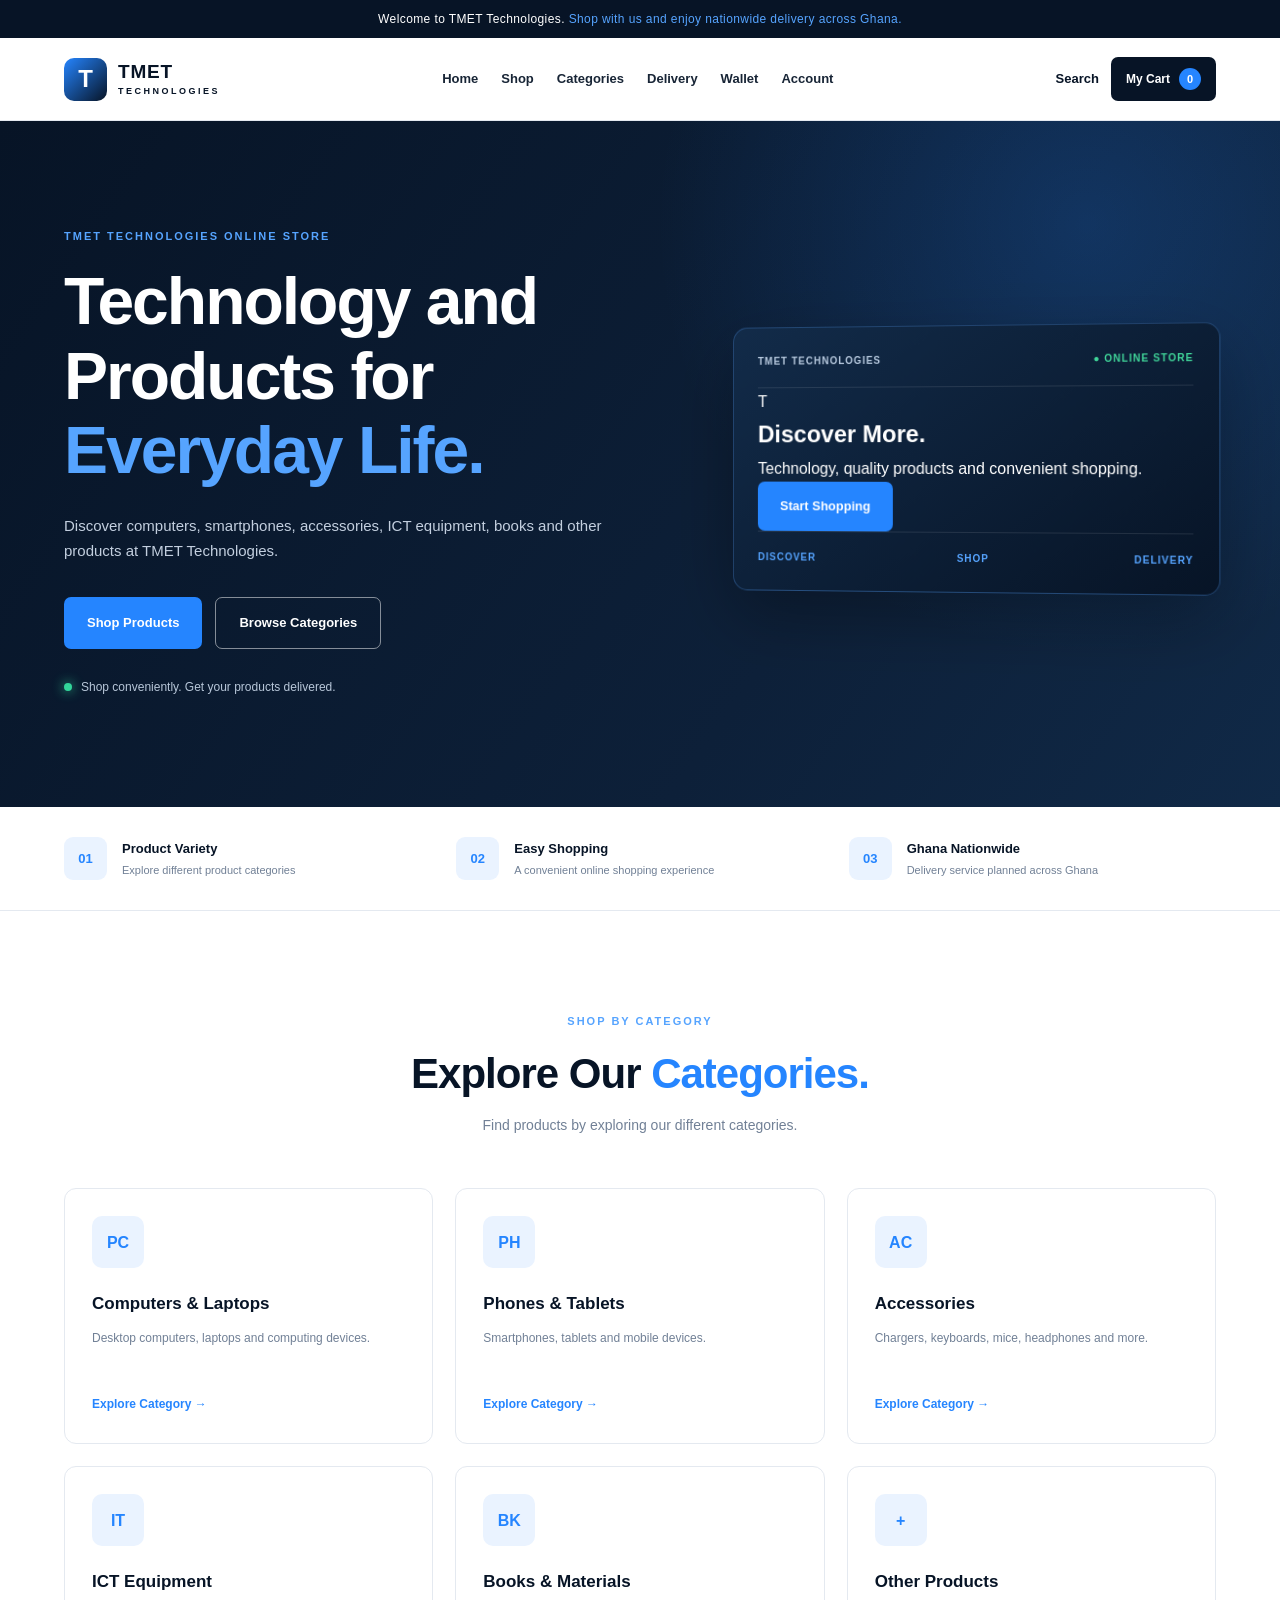
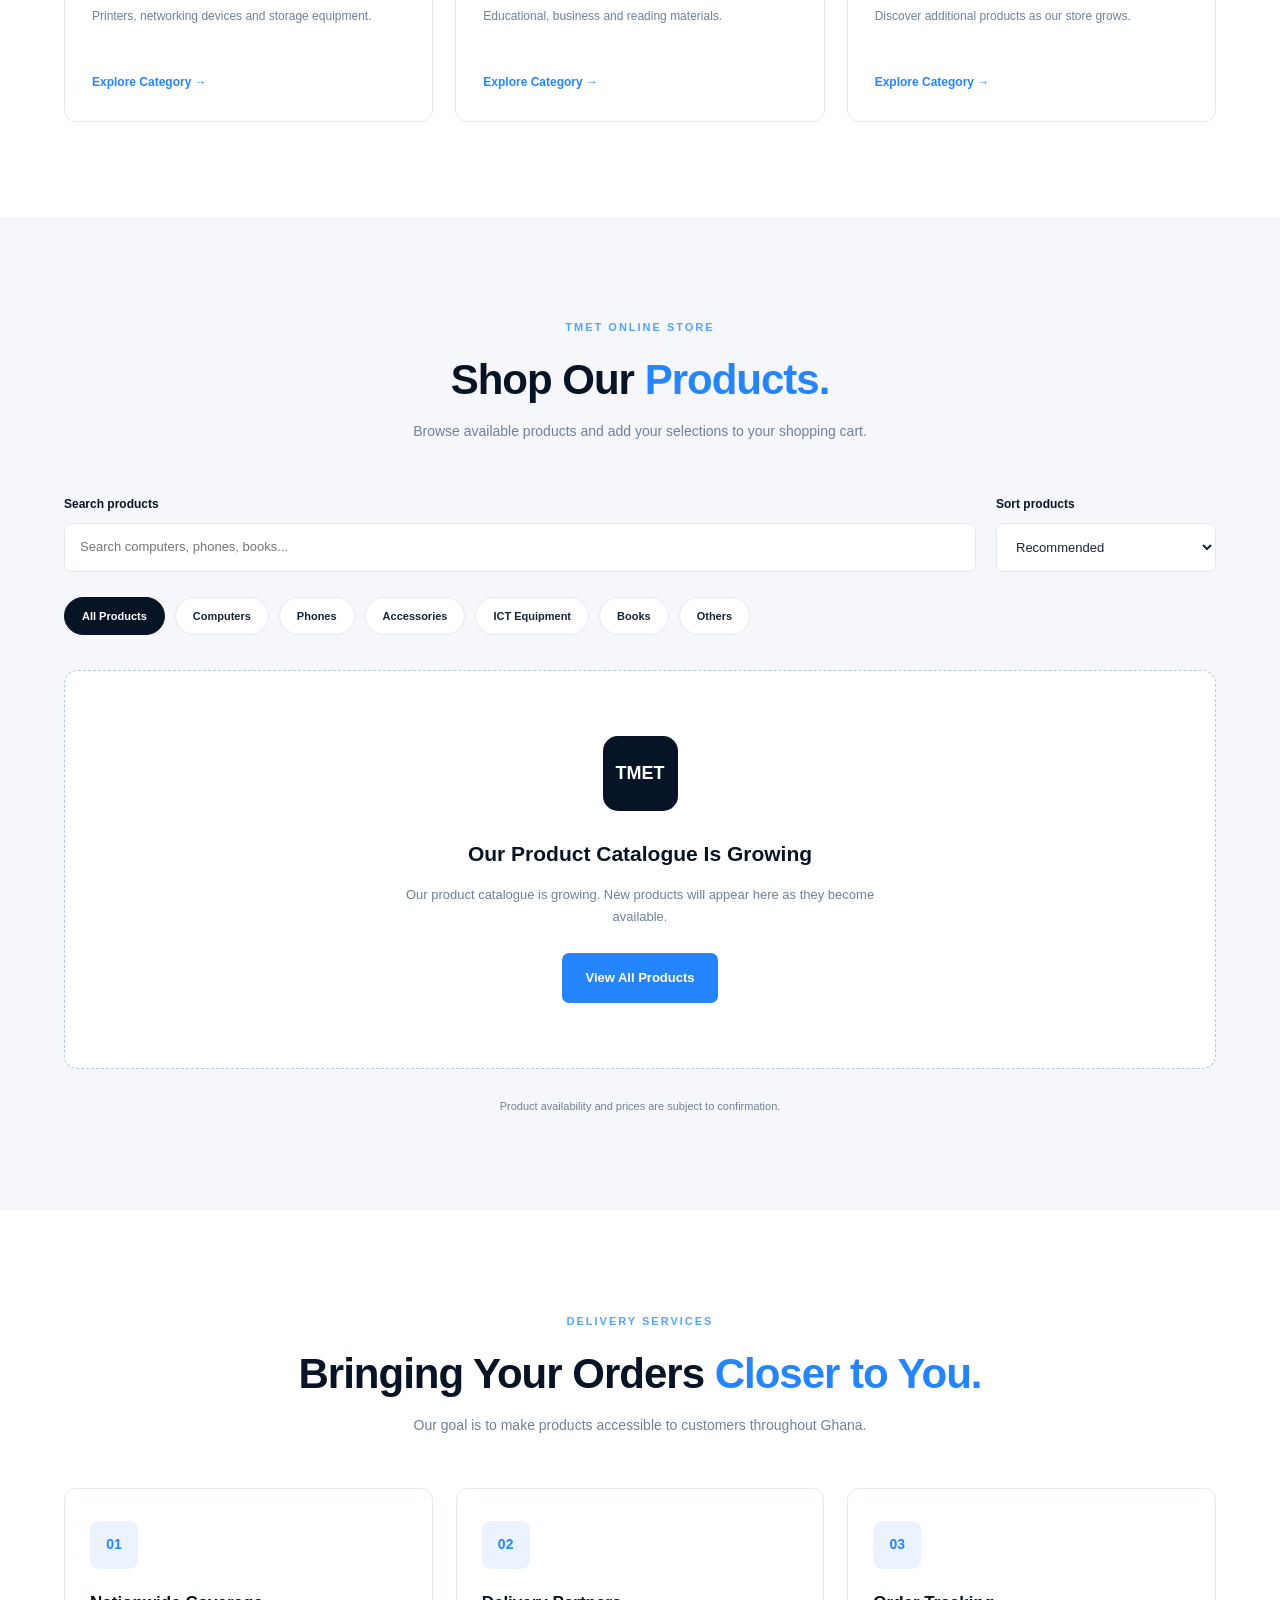
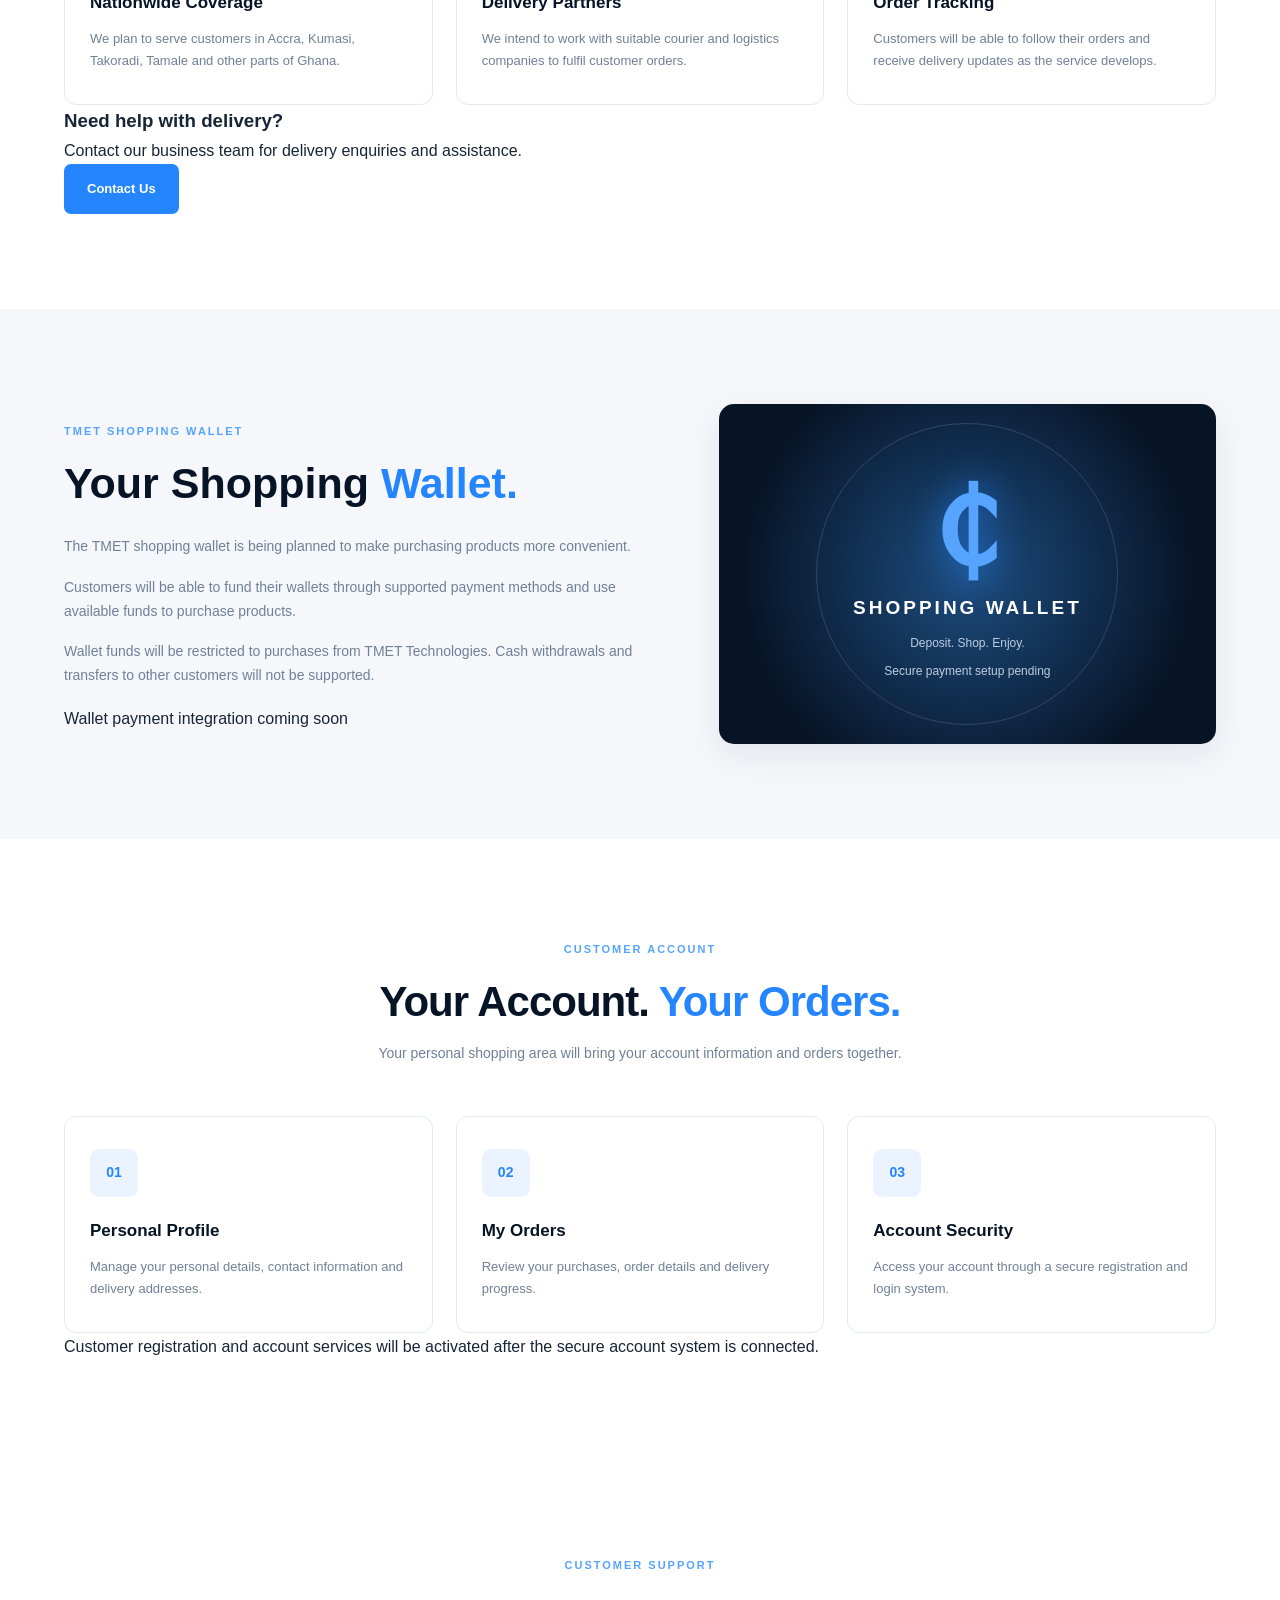
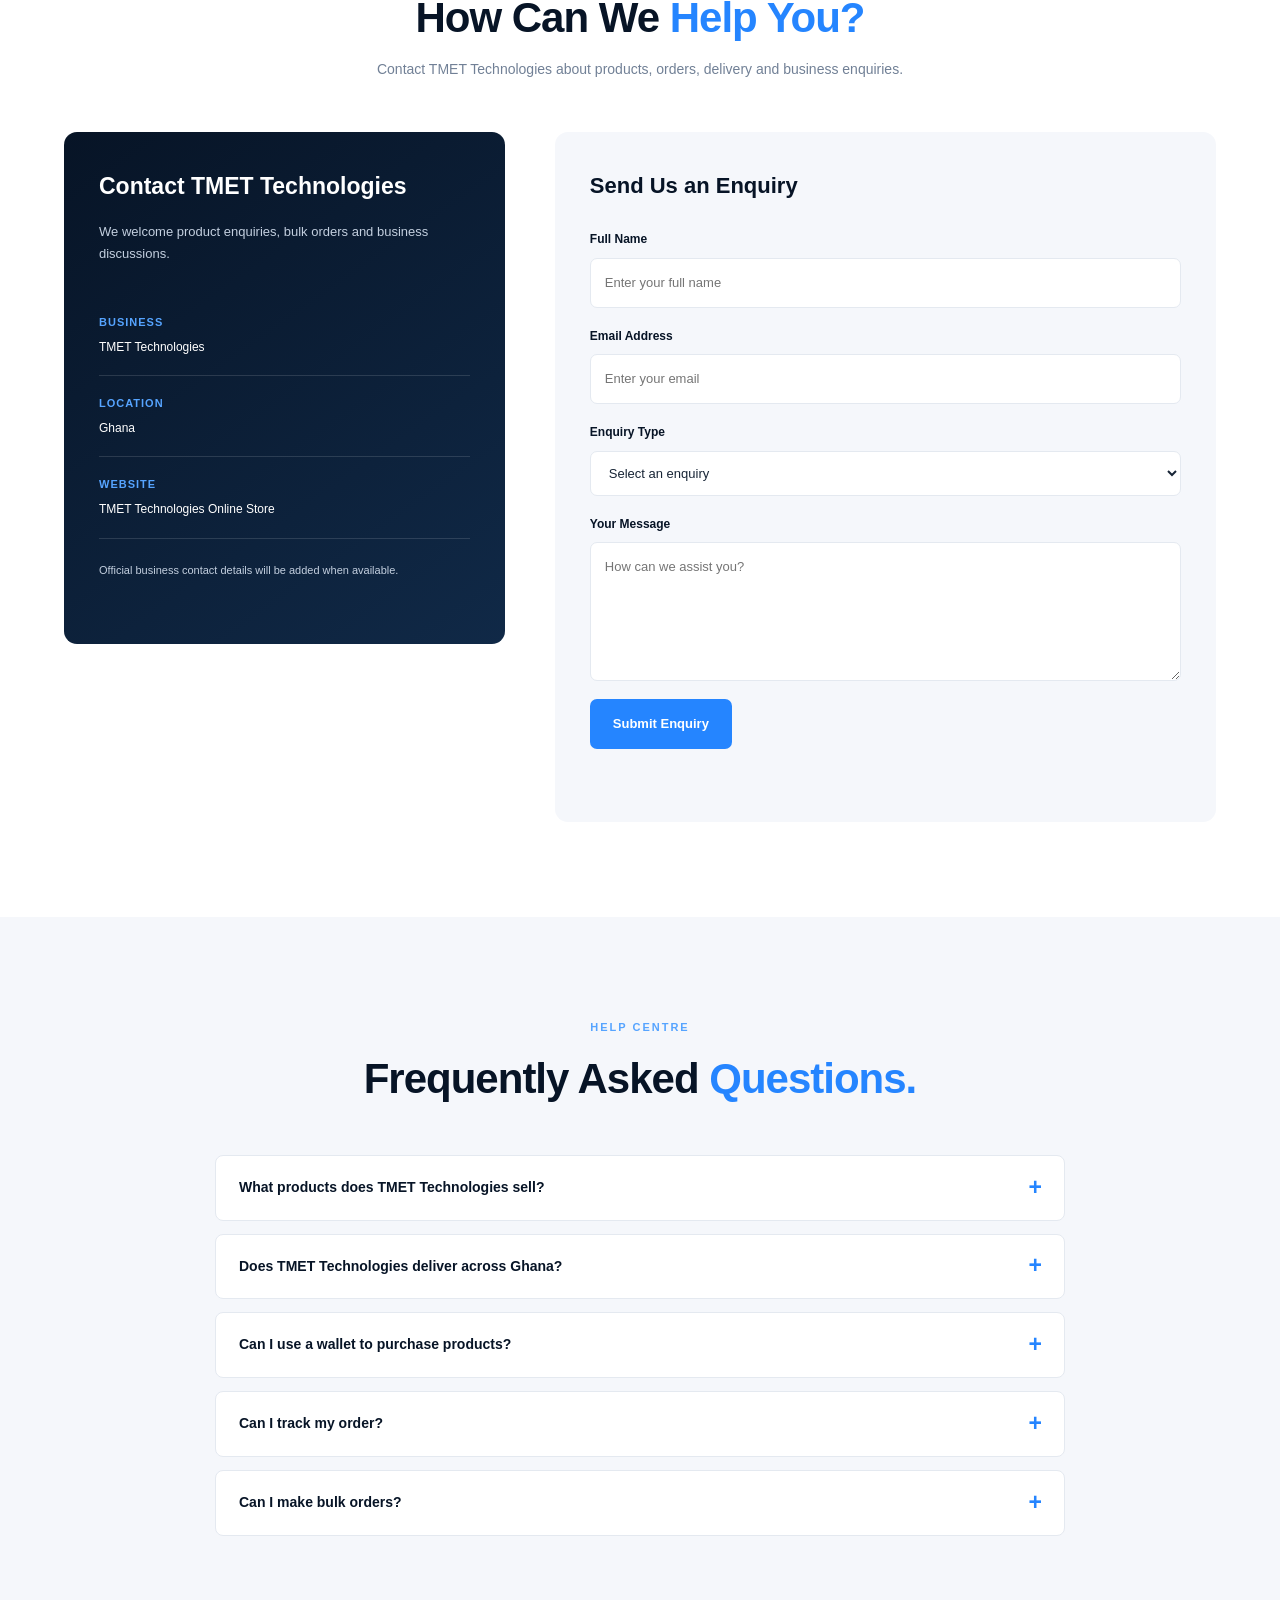
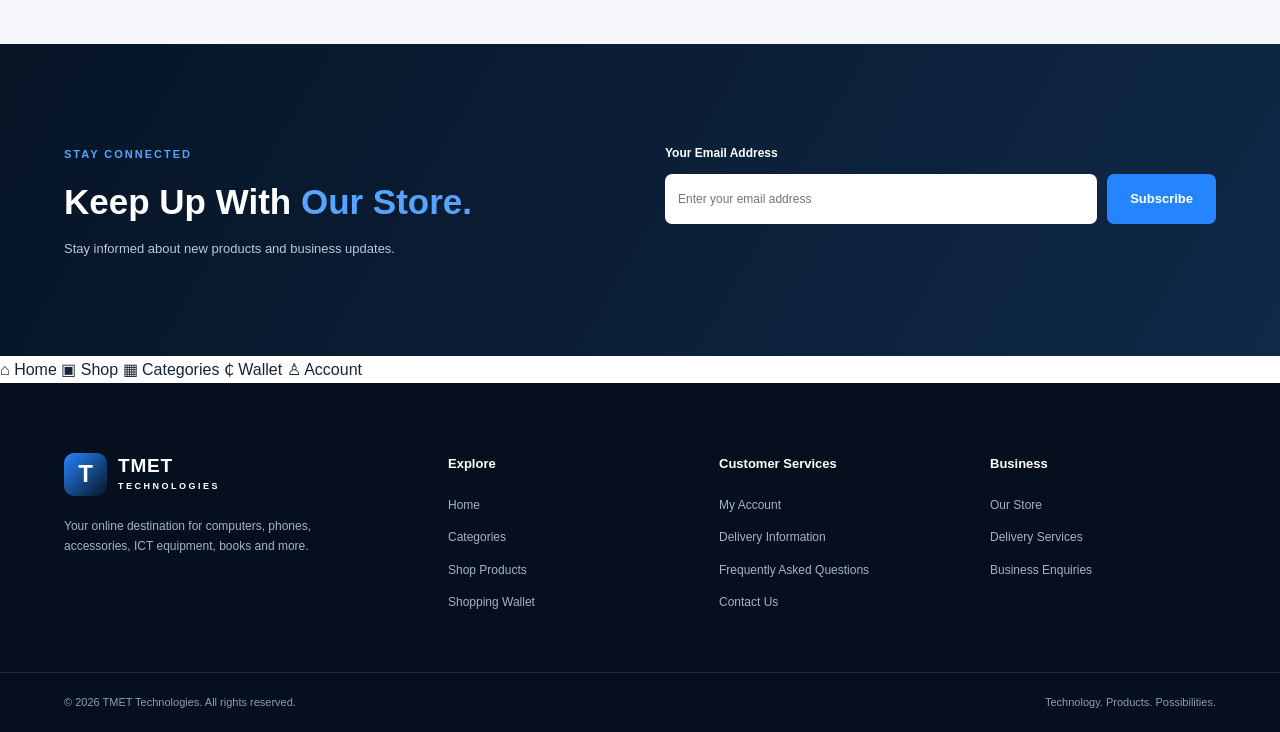
==== commit 1eb7363d: "Update index.html" ====
--- a/index.html
+++ b/index.html
@@ -7,34 +7,22 @@
 
     <title>TMET Technologies | Online Technology Store</title>
 
-    <meta name="description" content="Shop computers, smartphones, accessories, ICT equipment, books and more at TMET Technologies. Explore our growing online product catalogue.">
-
-    <meta name="keywords" content="TMET Technologies, computers, laptops, smartphones, phones, accessories, ICT equipment, books, electronics, online store Ghana">
+    <meta name="description" content="Shop computers, smartphones, accessories, ICT equipment, books and more at TMET Technologies. Nationwide delivery across Ghana.">
+
+    <meta name="keywords" content="TMET Technologies, computers, laptops, smartphones, accessories, electronics, online store Ghana">
 
     <meta name="author" content="TMET Technologies">
     <meta name="robots" content="index, follow">
-
     <meta name="theme-color" content="#071426">
 
     <meta property="og:type" content="website">
     <meta property="og:title" content="TMET Technologies">
-    <meta property="og:description" content="Your destination for technology products, equipment and accessories.">
+    <meta property="og:description" content="Shop technology products and everyday essentials with TMET Technologies.">
     <meta property="og:url" content="https://nartkayphilus.github.io/tmet-technologies/">
 
     <link rel="canonical" href="https://nartkayphilus.github.io/tmet-technologies/">
 
     <link rel="stylesheet" href="style.css">
-
-    <script type="application/ld+json">
-    {
-        "@context": "https://schema.org",
-        "@type": "OnlineStore",
-        "name": "TMET Technologies",
-        "description": "An online store for computers, phones, accessories, ICT equipment, books and other products.",
-        "url": "https://nartkayphilus.github.io/tmet-technologies/",
-        "currenciesAccepted": "GHS"
-    }
-    </script>
 
     <script src="script.js" defer></script>
 </head>
@@ -44,7 +32,6 @@
     <a href="#main-content" class="skip-link">
         Skip to main content
     </a>
-
 
     <!-- ANNOUNCEMENT BAR -->
 
@@ -52,7 +39,7 @@
         <div class="container">
             <p>
                 Welcome to TMET Technologies.
-                <span>Explore our growing product collection.</span>
+                <span>Shop with us and enjoy nationwide delivery across Ghana.</span>
             </p>
         </div>
     </div>
@@ -64,8 +51,7 @@
 
         <div class="container header-container">
 
-            <a href="#home" class="brand"
-               aria-label="TMET Technologies homepage">
+            <a href="#home" class="brand" aria-label="TMET Technologies homepage">
 
                 <span class="brand-symbol">T</span>
 
@@ -75,7 +61,6 @@
                 </span>
 
             </a>
-
 
             <button
                 class="menu-toggle"
@@ -90,18 +75,16 @@
 
             </button>
 
-
             <nav class="main-navigation" id="main-navigation">
 
                 <a href="#home">Home</a>
-                <a href="#about">About</a>
+                <a href="#products">Shop</a>
                 <a href="#categories">Categories</a>
-                <a href="#products">Shop</a>
-                <a href="#services">Our Services</a>
-                <a href="#contact">Contact</a>
+                <a href="#delivery">Delivery</a>
+                <a href="#wallet">Wallet</a>
+                <a href="#account">Account</a>
 
             </nav>
-
 
             <div class="header-actions">
 
@@ -123,9 +106,7 @@
 
                     <span>My Cart</span>
 
-                    <span class="cart-count" id="cart-count">
-                        0
-                    </span>
+                    <span class="cart-count" id="cart-count">0</span>
 
                 </button>
 
@@ -139,7 +120,7 @@
     <main id="main-content">
 
 
-        <!-- HERO SECTION -->
+        <!-- HOME PAGE -->
 
         <section class="hero-section" id="home">
 
@@ -160,24 +141,17 @@
                     <p class="hero-description">
                         Discover computers, smartphones,
                         accessories, ICT equipment, books
-                        and a growing range of products
-                        selected for your needs.
+                        and other products at TMET Technologies.
                     </p>
 
                     <div class="hero-buttons">
 
-                        <a href="#products"
-                           class="button button-primary">
-
-                            Explore Products
-
+                        <a href="#products" class="button button-primary">
+                            Shop Products
                         </a>
 
-                        <a href="#categories"
-                           class="button button-outline">
-
+                        <a href="#categories" class="button button-outline">
                             Browse Categories
-
                         </a>
 
                     </div>
@@ -186,13 +160,14 @@
 
                         <span class="status-dot"></span>
 
-                        Your online destination for technology
-                        and everyday products.
-
-                    </div>
-
-                </div>
-
+                        Shop conveniently. Get your products delivered.
+
+                    </div>
+
+                </div>
+
+
+                <!-- CLEAN PRODUCT VISUAL -->
 
                 <div class="hero-visual">
 
@@ -200,73 +175,36 @@
 
                         <div class="visual-top">
 
-                            <span>TMET / ONLINE COMMERCE</span>
+                            <span>TMET TECHNOLOGIES</span>
 
                             <span class="visual-indicator">
-                                ● ONLINE
+                                ● ONLINE STORE
                             </span>
 
                         </div>
 
-                        <div class="visual-code">
+                        <div class="hero-shopping-content">
+
+                            <span class="hero-shopping-symbol">T</span>
+
+                            <h2>Discover More.</h2>
 
                             <p>
-                                <span class="code-purple">
-                                    const
-                                </span>
-                                store = {
+                                Technology, quality products
+                                and convenient shopping.
                             </p>
 
-                            <p class="code-indent">
-                                products:
-                                <span class="code-green">
-                                    "Technology"
-                                </span>,
-                            </p>
-
-                            <p class="code-indent">
-                                quality:
-                                <span class="code-green">
-                                    "Our Priority"
-                                </span>,
-                            </p>
-
-                            <p class="code-indent">
-                                categories:
-                                <span class="code-yellow">
-                                    "Growing"
-                                </span>
-                            </p>
-
-                            <p>};</p>
-
-                            <br>
-
-                            <p>
-                                <span class="code-purple">
-                                    function
-                                </span>
-                                <span class="code-blue">
-                                    shopWithTMET
-                                </span>() {
-                            </p>
-
-                            <p class="code-indent">
-                                return
-                                <span class="code-green">
-                                    "Welcome!"
-                                </span>;
-                            </p>
-
-                            <p>}</p>
+                            <a href="#products" class="button button-primary">
+                                Start Shopping
+                            </a>
 
                         </div>
 
                         <div class="visual-bottom">
 
                             <span>DISCOVER</span>
-                            <span>EXPLORE</span>
-                            <span>ORDER</span>
+                            <span>SHOP</span>
+                            <span>DELIVERY</span>
 
                         </div>
 
@@ -277,7 +215,6 @@
             </div>
 
         </section>
-
 
 
         <!-- STORE HIGHLIGHTS -->
@@ -290,23 +227,23 @@
                     <span class="highlight-icon">01</span>
                     <div>
                         <h3>Product Variety</h3>
-                        <p>Different product categories</p>
+                        <p>Explore different product categories</p>
                     </div>
                 </article>
 
                 <article class="highlight-item">
                     <span class="highlight-icon">02</span>
                     <div>
-                        <h3>Easy Ordering</h3>
-                        <p>A convenient ordering experience</p>
+                        <h3>Easy Shopping</h3>
+                        <p>A convenient online shopping experience</p>
                     </div>
                 </article>
 
                 <article class="highlight-item">
                     <span class="highlight-icon">03</span>
                     <div>
-                        <h3>Growing Collection</h3>
-                        <p>More products added over time</p>
+                        <h3>Ghana Nationwide</h3>
+                        <p>Delivery service planned across Ghana</p>
                     </div>
                 </article>
 
@@ -315,94 +252,23 @@
         </section>
 
 
-
-        <!-- ABOUT THE BUSINESS -->
-
-        <section class="about-section section-padding"
-                 id="about">
-
-            <div class="container about-grid">
-
-                <div class="about-content">
-
-                    <span class="eyebrow">
-                        ABOUT OUR BUSINESS
-                    </span>
-
-                    <h2>
-                        Welcome to
-                        <span>TMET Technologies.</span>
-                    </h2>
-
-                    <p>
-                        TMET Technologies is an online business
-                        focused on making a wide range of products
-                        accessible to customers through a convenient
-                        digital shopping experience.
-                    </p>
-
-                    <p>
-                        Our product interests include computers,
-                        smartphones, accessories, ICT equipment,
-                        books and other useful products.
-                    </p>
-
-                    <p>
-                        As our business grows, we intend to expand
-                        our catalogue and introduce additional
-                        product categories.
-                    </p>
-
-                    <a href="#products" class="text-link">
-                        Explore Our Store →
-                    </a>
-
-                </div>
-
-
-                <div class="about-panel">
-
-                    <div class="about-panel-content">
-
-                        <span class="large-symbol">T</span>
-
-                        <h3>TMET TECHNOLOGIES</h3>
-
-                        <p>
-                            Technology. Products. Possibilities.
-                        </p>
-
-                    </div>
-
-                </div>
-
-            </div>
-
-        </section>
-
-
-
         <!-- PRODUCT CATEGORIES -->
 
-        <section class="categories-section section-padding"
-                 id="categories">
+        <section class="categories-section section-padding" id="categories">
 
             <div class="container">
 
                 <div class="section-heading">
 
-                    <span class="eyebrow">
-                        SHOP BY CATEGORY
-                    </span>
+                    <span class="eyebrow">SHOP BY CATEGORY</span>
 
                     <h2>
                         Explore Our
-                        <span>Product Categories.</span>
+                        <span>Categories.</span>
                     </h2>
 
                     <p>
-                        Find the type of product you are
-                        interested in exploring.
+                        Find products by exploring our different categories.
                     </p>
 
                 </div>
@@ -410,128 +276,68 @@
 
                 <div class="category-grid">
 
-                    <button
-                        class="category-card"
-                        type="button"
+                    <button class="category-card" type="button"
                         data-category-link="computers">
 
                         <span class="category-icon">PC</span>
-
                         <h3>Computers & Laptops</h3>
-
-                        <p>
-                            Desktop computers, laptops
-                            and computing devices.
-                        </p>
-
-                        <span class="category-link">
-                            Explore Category →
-                        </span>
+                        <p>Desktop computers, laptops and computing devices.</p>
+                        <span class="category-link">Explore Category →</span>
 
                     </button>
 
 
-                    <button
-                        class="category-card"
-                        type="button"
+                    <button class="category-card" type="button"
                         data-category-link="phones">
 
                         <span class="category-icon">PH</span>
-
                         <h3>Phones & Tablets</h3>
-
-                        <p>
-                            Smartphones, tablets and
-                            mobile devices.
-                        </p>
-
-                        <span class="category-link">
-                            Explore Category →
-                        </span>
+                        <p>Smartphones, tablets and mobile devices.</p>
+                        <span class="category-link">Explore Category →</span>
 
                     </button>
 
 
-                    <button
-                        class="category-card"
-                        type="button"
+                    <button class="category-card" type="button"
                         data-category-link="accessories">
 
                         <span class="category-icon">AC</span>
-
                         <h3>Accessories</h3>
-
-                        <p>
-                            Chargers, keyboards, mice,
-                            headphones and more.
-                        </p>
-
-                        <span class="category-link">
-                            Explore Category →
-                        </span>
+                        <p>Chargers, keyboards, mice, headphones and more.</p>
+                        <span class="category-link">Explore Category →</span>
 
                     </button>
 
 
-                    <button
-                        class="category-card"
-                        type="button"
+                    <button class="category-card" type="button"
                         data-category-link="equipment">
 
                         <span class="category-icon">IT</span>
-
                         <h3>ICT Equipment</h3>
-
-                        <p>
-                            Networking devices, printers,
-                            storage and other equipment.
-                        </p>
-
-                        <span class="category-link">
-                            Explore Category →
-                        </span>
+                        <p>Printers, networking devices and storage equipment.</p>
+                        <span class="category-link">Explore Category →</span>
 
                     </button>
 
 
-                    <button
-                        class="category-card"
-                        type="button"
+                    <button class="category-card" type="button"
                         data-category-link="books">
 
                         <span class="category-icon">BK</span>
-
                         <h3>Books & Materials</h3>
-
-                        <p>
-                            Educational books, business
-                            books and other reading materials.
-                        </p>
-
-                        <span class="category-link">
-                            Explore Category →
-                        </span>
+                        <p>Educational, business and reading materials.</p>
+                        <span class="category-link">Explore Category →</span>
 
                     </button>
 
 
-                    <button
-                        class="category-card"
-                        type="button"
+                    <button class="category-card" type="button"
                         data-category-link="other">
 
                         <span class="category-icon">+</span>
-
                         <h3>Other Products</h3>
-
-                        <p>
-                            Discover additional products
-                            as our store expands.
-                        </p>
-
-                        <span class="category-link">
-                            Explore Category →
-                        </span>
+                        <p>Discover additional products as our store grows.</p>
+                        <span class="category-link">Explore Category →</span>
 
                     </button>
 
@@ -542,41 +348,35 @@
         </section>
 
 
-
-        <!-- PRODUCT CATALOGUE -->
-
-        <section class="products-section section-padding"
-                 id="products">
+        <!-- SHOP / PRODUCT CATALOGUE -->
+
+        <section class="products-section section-padding" id="products">
 
             <div class="container">
 
                 <div class="section-heading">
 
-                    <span class="eyebrow">
-                        OUR ONLINE STORE
-                    </span>
+                    <span class="eyebrow">TMET ONLINE STORE</span>
 
                     <h2>
-                        Discover Our
+                        Shop Our
                         <span>Products.</span>
                     </h2>
 
                     <p>
-                        Browse our catalogue and find
-                        products that interest you.
-                    </p>
-
-                </div>
-
-
-                <!-- PRODUCT SEARCH -->
+                        Browse available products and add your selections
+                        to your shopping cart.
+                    </p>
+
+                </div>
+
 
                 <div class="product-toolbar">
 
                     <div class="product-search">
 
                         <label for="product-search-input">
-                            Search the store
+                            Search products
                         </label>
 
                         <input
@@ -596,21 +396,10 @@
 
                         <select id="product-sort">
 
-                            <option value="default">
-                                Recommended
-                            </option>
-
-                            <option value="price-low">
-                                Price: Low to High
-                            </option>
-
-                            <option value="price-high">
-                                Price: High to Low
-                            </option>
-
-                            <option value="name">
-                                Product Name
-                            </option>
+                            <option value="default">Recommended</option>
+                            <option value="price-low">Price: Low to High</option>
+                            <option value="price-high">Price: High to Low</option>
+                            <option value="name">Product Name</option>
 
                         </select>
 
@@ -619,102 +408,47 @@
                 </div>
 
 
-                <!-- CATEGORY FILTERS -->
-
-                <div class="product-filters"
-                     aria-label="Filter products by category">
-
-                    <button
-                        type="button"
-                        class="filter-button active"
-                        data-filter="all">
-
-                        All Products
-
-                    </button>
-
-                    <button
-                        type="button"
-                        class="filter-button"
-                        data-filter="computers">
-
-                        Computers
-
-                    </button>
-
-                    <button
-                        type="button"
-                        class="filter-button"
-                        data-filter="phones">
-
-                        Phones
-
-                    </button>
-
-                    <button
-                        type="button"
-                        class="filter-button"
-                        data-filter="accessories">
-
-                        Accessories
-
-                    </button>
-
-                    <button
-                        type="button"
-                        class="filter-button"
-                        data-filter="equipment">
-
-                        ICT Equipment
-
-                    </button>
-
-                    <button
-                        type="button"
-                        class="filter-button"
-                        data-filter="books">
-
-                        Books
-
-                    </button>
-
-                    <button
-                        type="button"
-                        class="filter-button"
-                        data-filter="other">
-
-                        Others
-
-                    </button>
-
-                </div>
-
-
-                <!-- PRODUCTS WILL BE ADDED HERE -->
-
-                <div class="product-grid"
-                     id="product-grid"
-                     aria-live="polite">
+                <div class="product-filters" aria-label="Filter products">
+
+                    <button type="button" class="filter-button active"
+                        data-filter="all">All Products</button>
+
+                    <button type="button" class="filter-button"
+                        data-filter="computers">Computers</button>
+
+                    <button type="button" class="filter-button"
+                        data-filter="phones">Phones</button>
+
+                    <button type="button" class="filter-button"
+                        data-filter="accessories">Accessories</button>
+
+                    <button type="button" class="filter-button"
+                        data-filter="equipment">ICT Equipment</button>
+
+                    <button type="button" class="filter-button"
+                        data-filter="books">Books</button>
+
+                    <button type="button" class="filter-button"
+                        data-filter="other">Others</button>
+
+                </div>
+
+
+                <div class="product-grid" id="product-grid" aria-live="polite">
 
                     <div class="empty-products">
 
-                        <span class="empty-products-icon">
-                            TMET
-                        </span>
+                        <span class="empty-products-icon">TMET</span>
 
                         <h3>Our Product Catalogue Is Growing</h3>
 
                         <p>
-                            We are preparing our product listings.
-                            New products and their details will
-                            appear here as they become available.
-                        </p>
-
-                        <a href="#contact"
-                           class="button button-primary">
-
+                            New products will appear here as they
+                            become available.
+                        </p>
+
+                        <a href="#contact" class="button button-primary">
                             Make a Product Enquiry
-
                         </a>
 
                     </div>
@@ -723,9 +457,8 @@
 
 
                 <p class="store-notice">
-                    Product availability, descriptions and
-                    prices will be displayed when listings
-                    are added to the catalogue.
+                    Product availability and prices are subject
+                    to confirmation.
                 </p>
 
             </div>
@@ -733,28 +466,181 @@
         </section>
 
 
-
-        <!-- WHY SHOP WITH US -->
-
-        <section class="mission-section section-padding"
-                 id="services">
+        <!-- DELIVERY SERVICES -->
+
+        <section class="mission-section section-padding" id="delivery">
 
             <div class="container">
 
                 <div class="section-heading">
 
-                    <span class="eyebrow">
-                        OUR CUSTOMER EXPERIENCE
+                    <span class="eyebrow">DELIVERY SERVICES</span>
+
+                    <h2>
+                        Bringing Your Orders
+                        <span>Closer to You.</span>
+                    </h2>
+
+                    <p>
+                        Our goal is to make products accessible to
+                        customers throughout Ghana.
+                    </p>
+
+                </div>
+
+
+                <div class="three-column-grid">
+
+                    <article class="info-card">
+
+                        <div class="card-icon">01</div>
+
+                        <h3>Nationwide Coverage</h3>
+
+                        <p>
+                            We plan to serve customers in Accra,
+                            Kumasi, Takoradi, Tamale and other
+                            parts of Ghana.
+                        </p>
+
+                    </article>
+
+
+                    <article class="info-card">
+
+                        <div class="card-icon">02</div>
+
+                        <h3>Delivery Partners</h3>
+
+                        <p>
+                            We intend to work with suitable
+                            courier and logistics companies
+                            to fulfil customer orders.
+                        </p>
+
+                    </article>
+
+
+                    <article class="info-card">
+
+                        <div class="card-icon">03</div>
+
+                        <h3>Order Tracking</h3>
+
+                        <p>
+                            Customers will be able to follow
+                            their orders and receive delivery
+                            updates as the service develops.
+                        </p>
+
+                    </article>
+
+                </div>
+
+
+                <div class="delivery-notice">
+
+                    <h3>Need help with delivery?</h3>
+
+                    <p>
+                        Contact our business team for delivery
+                        enquiries and assistance.
+                    </p>
+
+                    <a href="#contact" class="button button-primary">
+                        Contact Us
+                    </a>
+
+                </div>
+
+            </div>
+
+        </section>
+
+
+        <!-- CUSTOMER WALLET -->
+
+        <section class="about-section section-padding" id="wallet">
+
+            <div class="container about-grid">
+
+                <div class="about-content">
+
+                    <span class="eyebrow">TMET SHOPPING WALLET</span>
+
+                    <h2>
+                        Your Shopping
+                        <span>Wallet.</span>
+                    </h2>
+
+                    <p>
+                        The TMET shopping wallet is being planned
+                        to make purchasing products more convenient.
+                    </p>
+
+                    <p>
+                        Customers will be able to fund their wallets
+                        through supported payment methods and use
+                        available funds to purchase products.
+                    </p>
+
+                    <p>
+                        Wallet funds will be restricted to purchases
+                        from TMET Technologies. Cash withdrawals and
+                        transfers to other customers will not be
+                        supported.
+                    </p>
+
+                    <span class="wallet-status">
+                        Wallet payment integration coming soon
                     </span>
 
+                </div>
+
+
+                <div class="about-panel">
+
+                    <div class="about-panel-content">
+
+                        <span class="large-symbol">₵</span>
+
+                        <h3>SHOPPING WALLET</h3>
+
+                        <p>
+                            Deposit. Shop. Enjoy.
+                        </p>
+
+                        <p class="wallet-status">
+                            Secure payment setup pending
+                        </p>
+
+                    </div>
+
+                </div>
+
+            </div>
+
+        </section>
+
+
+        <!-- CUSTOMER ACCOUNT -->
+
+        <section class="categories-section section-padding" id="account">
+
+            <div class="container">
+
+                <div class="section-heading">
+
+                    <span class="eyebrow">CUSTOMER ACCOUNT</span>
+
                     <h2>
-                        Making Shopping
-                        <span>Convenient.</span>
+                        Your Account.
+                        <span>Your Orders.</span>
                     </h2>
 
                     <p>
-                        We want to make discovering and ordering
-                        products simple and straightforward.
+                        Your personal shopping area will bring
+                        your account information and orders together.
                     </p>
 
                 </div>
@@ -766,11 +652,11 @@
 
                         <div class="card-icon">01</div>
 
-                        <h3>Wide Product Selection</h3>
-
-                        <p>
-                            Explore different product categories
-                            through one online store.
+                        <h3>Personal Profile</h3>
+
+                        <p>
+                            Manage your personal details,
+                            contact information and delivery addresses.
                         </p>
 
                     </article>
@@ -780,11 +666,11 @@
 
                         <div class="card-icon">02</div>
 
-                        <h3>Convenient Enquiries</h3>
-
-                        <p>
-                            Contact us about products, availability,
-                            pricing and special requests.
+                        <h3>My Orders</h3>
+
+                        <p>
+                            Review your purchases, order details
+                            and delivery progress.
                         </p>
 
                     </article>
@@ -794,122 +680,47 @@
 
                         <div class="card-icon">03</div>
 
-                        <h3>Growing Catalogue</h3>
-
-                        <p>
-                            Our product range can expand as
-                            additional items become available.
+                        <h3>Account Security</h3>
+
+                        <p>
+                            Access your account through a secure
+                            registration and login system.
                         </p>
 
                     </article>
 
                 </div>
 
+
+                <p class="account-notice">
+                    Customer registration and account services
+                    will be activated after the secure account
+                    system is connected.
+                </p>
+
             </div>
 
         </section>
 
 
-
-        <!-- ORDERING PROCESS -->
-
-        <section class="ordering-section section-padding"
-                 id="ordering">
+        <!-- CUSTOMER SUPPORT / CONTACT -->
+
+        <section class="contact-section section-padding" id="contact">
 
             <div class="container">
 
                 <div class="section-heading">
 
-                    <span class="eyebrow">
-                        HOW ORDERING WORKS
-                    </span>
+                    <span class="eyebrow">CUSTOMER SUPPORT</span>
 
                     <h2>
-                        Shop in a Few
-                        <span>Simple Steps.</span>
+                        How Can We
+                        <span>Help You?</span>
                     </h2>
 
                     <p>
-                        Our planned ordering process is designed
-                        to make product enquiries convenient.
-                    </p>
-
-                </div>
-
-
-                <div class="three-column-grid">
-
-                    <article class="info-card">
-
-                        <div class="card-icon">01</div>
-
-                        <h3>Explore Products</h3>
-
-                        <p>
-                            Browse the catalogue and select
-                            the products you are interested in.
-                        </p>
-
-                    </article>
-
-
-                    <article class="info-card">
-
-                        <div class="card-icon">02</div>
-
-                        <h3>Prepare Your Order</h3>
-
-                        <p>
-                            Review your selections and provide
-                            your contact information.
-                        </p>
-
-                    </article>
-
-
-                    <article class="info-card">
-
-                        <div class="card-icon">03</div>
-
-                        <h3>Submit Your Enquiry</h3>
-
-                        <p>
-                            Send your order request for
-                            confirmation and further details.
-                        </p>
-
-                    </article>
-
-                </div>
-
-            </div>
-
-        </section>
-
-
-
-        <!-- BUSINESS ENQUIRY -->
-
-        <section class="contact-section section-padding"
-                 id="contact">
-
-            <div class="container">
-
-                <div class="section-heading">
-
-                    <span class="eyebrow">
-                        GET IN TOUCH
-                    </span>
-
-                    <h2>
-                        Let's Talk
-                        <span>Business.</span>
-                    </h2>
-
-                    <p>
-                        Have a question about a product,
-                        availability or a possible business order?
-                        Contact TMET Technologies.
+                        Contact TMET Technologies about products,
+                        orders, delivery and business enquiries.
                     </p>
 
                 </div>
@@ -917,45 +728,29 @@
 
                 <div class="contact-grid">
 
-
                     <div class="contact-information">
 
-                        <h3>Business Enquiries</h3>
-
-                        <p>
-                            Reach out to discuss products,
-                            bulk orders and other enquiries.
-                        </p>
-
+                        <h3>Contact TMET Technologies</h3>
+
+                        <p>
+                            We welcome product enquiries,
+                            bulk orders and business discussions.
+                        </p>
 
                         <div class="contact-detail">
-
                             <strong>Business</strong>
-
                             <span>TMET Technologies</span>
-
                         </div>
 
-
                         <div class="contact-detail">
-
                             <strong>Location</strong>
-
                             <span>Ghana</span>
-
                         </div>
 
-
                         <div class="contact-detail">
-
-                            <strong>Online Store</strong>
-
-                            <span>
-                                https://nartkayphilus.github.io/tmet-technologies/
-                            </span>
-
+                            <strong>Website</strong>
+                            <span>TMET Technologies Online Store</span>
                         </div>
-
 
                         <p class="contact-note">
                             Official business contact details
@@ -965,22 +760,15 @@
                     </div>
 
 
-
-                    <!-- CONTACT FORM -->
-
                     <div class="contact-form-container">
 
-                        <h3>Send a Business Enquiry</h3>
-
-                        <form
-                            id="contact-form"
-                            class="contact-form">
+                        <h3>Send Us an Enquiry</h3>
+
+                        <form id="contact-form" class="contact-form">
 
                             <div class="form-group">
 
-                                <label for="customer-name">
-                                    Full Name
-                                </label>
+                                <label for="customer-name">Full Name</label>
 
                                 <input
                                     type="text"
@@ -994,9 +782,7 @@
 
                             <div class="form-group">
 
-                                <label for="customer-email">
-                                    Email Address
-                                </label>
+                                <label for="customer-email">Email Address</label>
 
                                 <input
                                     type="email"
@@ -1010,39 +796,17 @@
 
                             <div class="form-group">
 
-                                <label for="enquiry-type">
-                                    Enquiry Type
-                                </label>
-
-                                <select
-                                    id="enquiry-type"
-                                    name="enquiry"
-                                    required>
-
-                                    <option value="">
-                                        Select an enquiry
-                                    </option>
-
-                                    <option value="Product enquiry">
-                                        Product Enquiry
-                                    </option>
-
-                                    <option value="Bulk order">
-                                        Bulk Order
-                                    </option>
-
-                                    <option value="Product availability">
-                                        Product Availability
-                                    </option>
-
-                                    <option value="Business partnership">
-                                        Business Partnership
-                                    </option>
-
-                                    <option value="Other">
-                                        Other
-
-                                    </option>
+                                <label for="enquiry-type">Enquiry Type</label>
+
+                                <select id="enquiry-type" name="enquiry" required>
+
+                                    <option value="">Select an enquiry</option>
+                                    <option value="Product enquiry">Product Enquiry</option>
+                                    <option value="Order enquiry">Order Enquiry</option>
+                                    <option value="Delivery enquiry">Delivery Enquiry</option>
+                                    <option value="Bulk order">Bulk Order</option>
+                                    <option value="Business partnership">Business Partnership</option>
+                                    <option value="Other">Other</option>
 
                                 </select>
 
@@ -1051,9 +815,7 @@
 
                             <div class="form-group">
 
-                                <label for="customer-message">
-                                    Your Message
-                                </label>
+                                <label for="customer-message">Your Message</label>
 
                                 <textarea
                                     id="customer-message"
@@ -1065,12 +827,8 @@
                             </div>
 
 
-                            <button
-                                type="submit"
-                                class="button button-primary">
-
+                            <button type="submit" class="button button-primary">
                                 Submit Enquiry
-
                             </button>
 
                             <p
@@ -1091,19 +849,15 @@
         </section>
 
 
-
         <!-- FAQ -->
 
-        <section class="faq-section section-padding"
-                 id="faq">
+        <section class="faq-section section-padding" id="faq">
 
             <div class="container">
 
                 <div class="section-heading">
 
-                    <span class="eyebrow">
-                        HELP CENTRE
-                    </span>
+                    <span class="eyebrow">HELP CENTRE</span>
 
                     <h2>
                         Frequently Asked
@@ -1116,92 +870,49 @@
                 <div class="faq-container">
 
                     <details class="faq-item">
-
-                        <summary>
-                            What products does TMET Technologies sell?
-                        </summary>
-
-                        <p>
-                            Our planned product categories include
-                            computers, phones, accessories, ICT
-                            equipment, books and other products.
-                        </p>
-
+                        <summary>What products does TMET Technologies sell?</summary>
+                        <p>
+                            Our product categories include computers,
+                            phones, accessories, ICT equipment, books
+                            and other products.
+                        </p>
                     </details>
 
-
                     <details class="faq-item">
-
-                        <summary>
-                            Will new products be added?
-                        </summary>
-
-                        <p>
-                            Yes. Our catalogue is designed to
-                            expand as more products become available.
-                        </p>
-
+                        <summary>Does TMET Technologies deliver across Ghana?</summary>
+                        <p>
+                            Nationwide delivery is part of our plan.
+                            Delivery coverage and available options
+                            will be confirmed as our delivery service
+                            is established.
+                        </p>
                     </details>
 
-
                     <details class="faq-item">
-
-                        <summary>
-                            Can I enquire about a product?
-                        </summary>
-
-                        <p>
-                            Yes. You can use the business enquiry
-                            section to ask about products and
-                            availability.
-                        </p>
-
+                        <summary>Can I use a wallet to purchase products?</summary>
+                        <p>
+                            We are planning a shopping wallet that
+                            will only be used to purchase products
+                            from TMET Technologies.
+                        </p>
                     </details>
 
-
                     <details class="faq-item">
-
-                        <summary>
-                            Can I place bulk orders?
-                        </summary>
-
-                        <p>
-                            You can contact us to discuss bulk
-                            order enquiries and the relevant details.
-                        </p>
-
+                        <summary>Can I track my order?</summary>
+                        <p>
+                            Order tracking is planned as part of
+                            our customer delivery service.
+                        </p>
                     </details>
 
-
                     <details class="faq-item">
-
-                        <summary>
-                            How do I confirm an order?
-                        </summary>
-
-                        <p>
-                            Order requests will require confirmation
-                            of product availability, pricing,
-                            delivery arrangements and payment details.
-                        </p>
-
+                        <summary>Can I make bulk orders?</summary>
+                        <p>
+                            Yes. Contact us to discuss bulk orders
+                            and product availability.
+                        </p>
                     </details>
 
-
-                    <details class="faq-item">
-
-                        <summary>
-                            Where is TMET Technologies located?
-                        </summary>
-
-                        <p>
-                            Our business is based in Ghana.
-                            Further contact and delivery details
-                            will be provided as they are established.
-                        </p>
-
-                    </details>
-
                 </div>
 
             </div>
@@ -1209,7 +920,6 @@
         </section>
 
 
-
         <!-- NEWSLETTER -->
 
         <section class="newsletter-section section-padding">
@@ -1218,9 +928,7 @@
 
                 <div class="newsletter-content">
 
-                    <span class="eyebrow">
-                        STAY CONNECTED
-                    </span>
+                    <span class="eyebrow">STAY CONNECTED</span>
 
                     <h2>
                         Keep Up With
@@ -1235,13 +943,9 @@
                 </div>
 
 
-                <form
-                    id="newsletter-form"
-                    class="newsletter-form">
-
-                    <label for="newsletter-email">
-                        Your Email Address
-                    </label>
+                <form id="newsletter-form" class="newsletter-form">
+
+                    <label for="newsletter-email">Your Email Address</label>
 
                     <div class="newsletter-input-group">
 
@@ -1252,12 +956,8 @@
                             placeholder="Enter your email address"
                             required>
 
-                        <button
-                            type="submit"
-                            class="button button-primary">
-
+                        <button type="submit" class="button button-primary">
                             Subscribe
-
                         </button>
 
                     </div>
@@ -1276,13 +976,9 @@
         </section>
 
 
-
-        <!-- SHOPPING CART PANEL -->
-
-        <div
-            class="cart-overlay"
-            id="cart-overlay"
-            aria-hidden="true">
+        <!-- SHOPPING CART -->
+
+        <div class="cart-overlay" id="cart-overlay" aria-hidden="true">
 
             <aside
                 class="cart-panel"
@@ -1297,18 +993,13 @@
                         type="button"
                         id="close-cart"
                         aria-label="Close shopping cart">
-
                         ×
-
                     </button>
 
                 </div>
 
 
-                <div
-                    class="cart-items"
-                    id="cart-items"
-                    aria-live="polite">
+                <div class="cart-items" id="cart-items" aria-live="polite">
 
                     <p class="cart-empty">
                         Your cart is currently empty.
@@ -1323,15 +1014,13 @@
 
                         <span>Estimated Total</span>
 
-                        <strong id="cart-total">
-                            GH₵0.00
-                        </strong>
+                        <strong id="cart-total">GH₵0.00</strong>
 
                     </div>
 
                     <p>
-                        Final pricing, availability and delivery
-                        details must be confirmed before payment.
+                        Delivery charges and final order details
+                        will be confirmed at checkout.
                     </p>
 
                     <button
@@ -1339,9 +1028,7 @@
                         class="button button-primary"
                         id="checkout-button"
                         disabled>
-
                         Proceed to Order
-
                     </button>
 
                 </div>
@@ -1349,7 +1036,6 @@
             </aside>
 
         </div>
-
 
 
         <!-- BACK TO TOP -->
@@ -1359,14 +1045,43 @@
             id="back-to-top"
             class="back-to-top"
             aria-label="Back to top">
-
             ↑
-
         </button>
 
 
     </main>
 
+
+    <!-- MOBILE BOTTOM NAVIGATION -->
+
+    <nav class="mobile-bottom-nav" aria-label="Mobile navigation">
+
+        <a href="#home" class="bottom-nav-item active">
+            <span class="bottom-nav-icon">⌂</span>
+            <span>Home</span>
+        </a>
+
+        <a href="#products" class="bottom-nav-item">
+            <span class="bottom-nav-icon">▣</span>
+            <span>Shop</span>
+        </a>
+
+        <a href="#categories" class="bottom-nav-item">
+            <span class="bottom-nav-icon">▦</span>
+            <span>Categories</span>
+        </a>
+
+        <a href="#wallet" class="bottom-nav-item">
+            <span class="bottom-nav-icon">₵</span>
+            <span>Wallet</span>
+        </a>
+
+        <a href="#account" class="bottom-nav-item">
+            <span class="bottom-nav-icon">♙</span>
+            <span>Account</span>
+        </a>
+
+    </nav>
 
 
     <!-- FOOTER -->
@@ -1398,35 +1113,28 @@
             </div>
 
 
-
             <div class="footer-links">
 
                 <h3>Explore</h3>
 
                 <a href="#home">Home</a>
-
-                <a href="#about">About Us</a>
-
                 <a href="#categories">Categories</a>
-
                 <a href="#products">Shop Products</a>
-
-            </div>
-
+                <a href="#wallet">Shopping Wallet</a>
+
+            </div>
 
 
             <div class="footer-links">
 
-                <h3>Customer Support</h3>
-
+                <h3>Customer Services</h3>
+
+                <a href="#account">My Account</a>
+                <a href="#delivery">Delivery Information</a>
+                <a href="#faq">Frequently Asked Questions</a>
                 <a href="#contact">Contact Us</a>
 
-                <a href="#ordering">How Ordering Works</a>
-
-                <a href="#faq">Frequently Asked Questions</a>
-
-            </div>
-
+            </div>
 
 
             <div class="footer-links">
@@ -1434,13 +1142,10 @@
                 <h3>Business</h3>
 
                 <a href="#products">Our Store</a>
-
+                <a href="#delivery">Delivery Services</a>
                 <a href="#contact">Business Enquiries</a>
 
-                <a href="#services">Customer Experience</a>
-
-            </div>
-
+            </div>
 
         </div>
 
@@ -1451,8 +1156,7 @@
 
                 <p>
                     © <span id="current-year">2026</span>
-                    TMET Technologies.
-                    All rights reserved.
+                    TMET Technologies. All rights reserved.
                 </p>
 
                 <p>
@@ -1467,5 +1171,4 @@
 
 
 </body>
-
 </html>
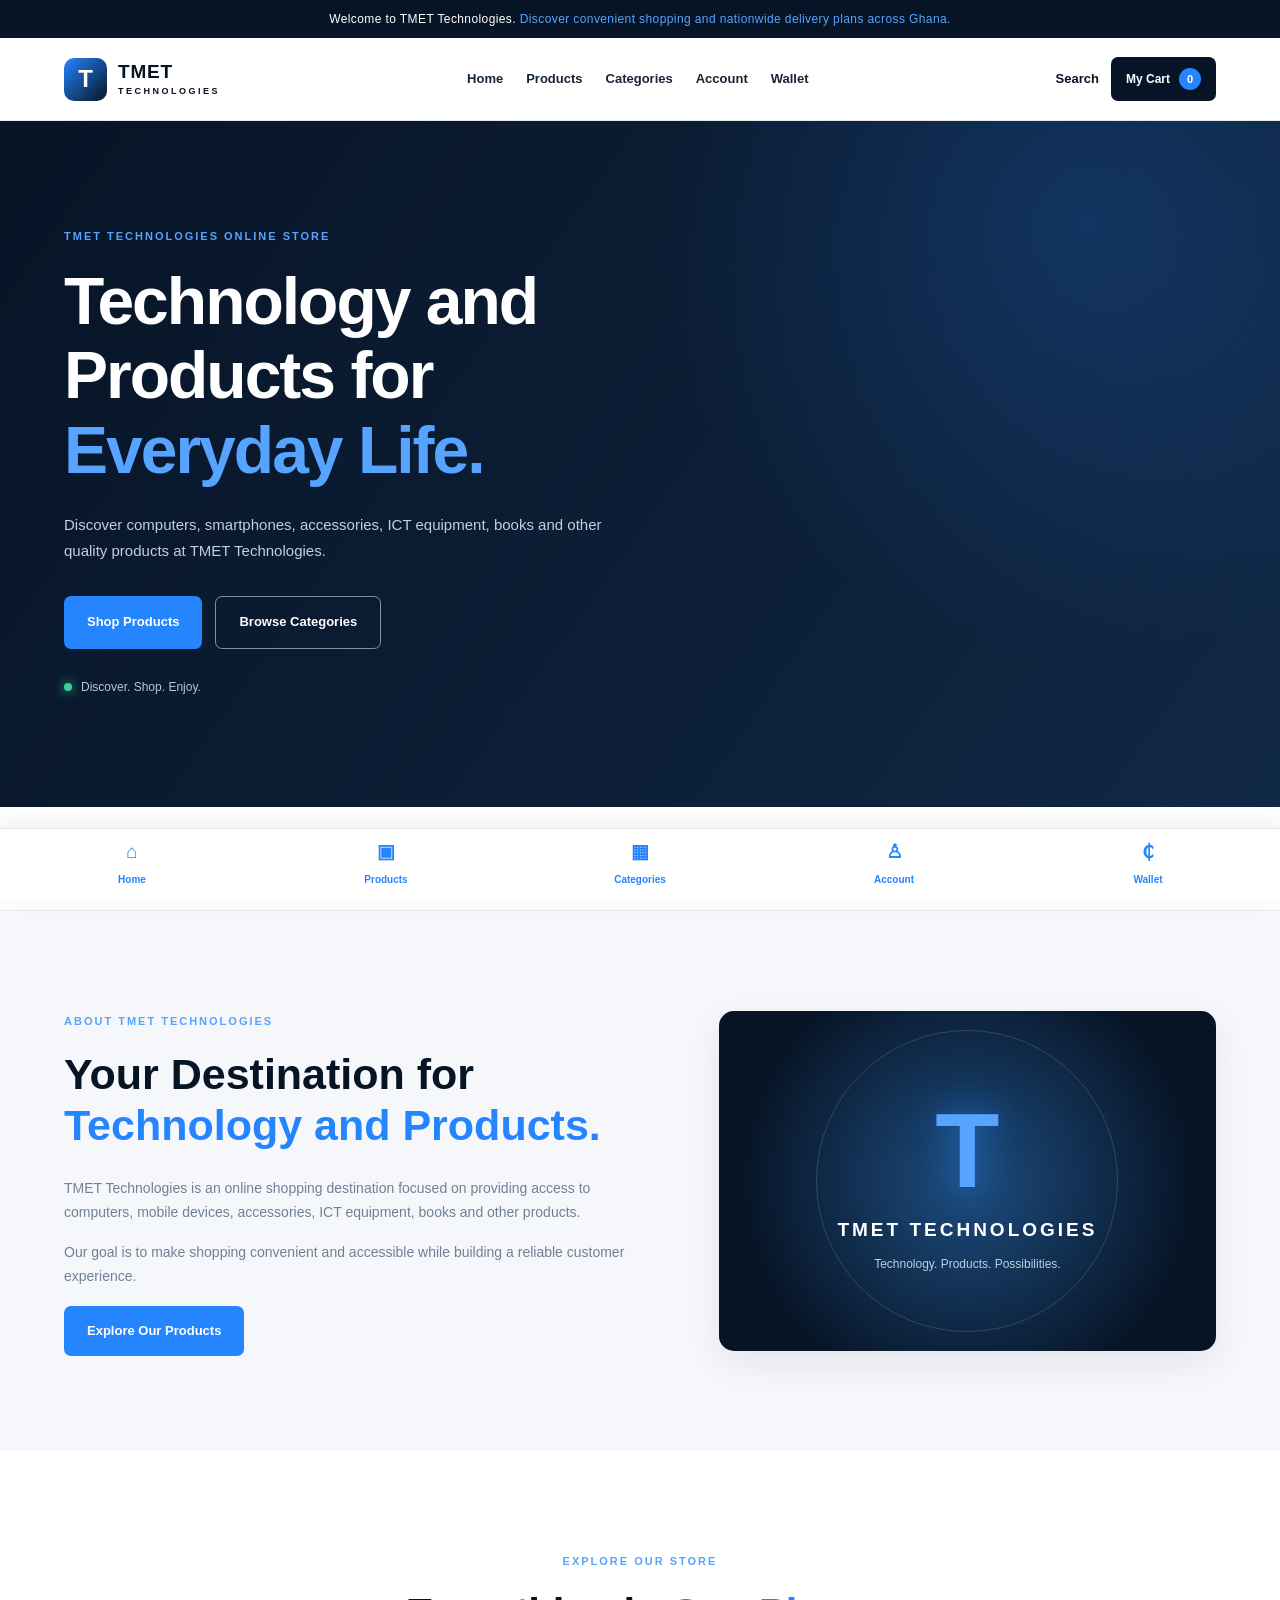
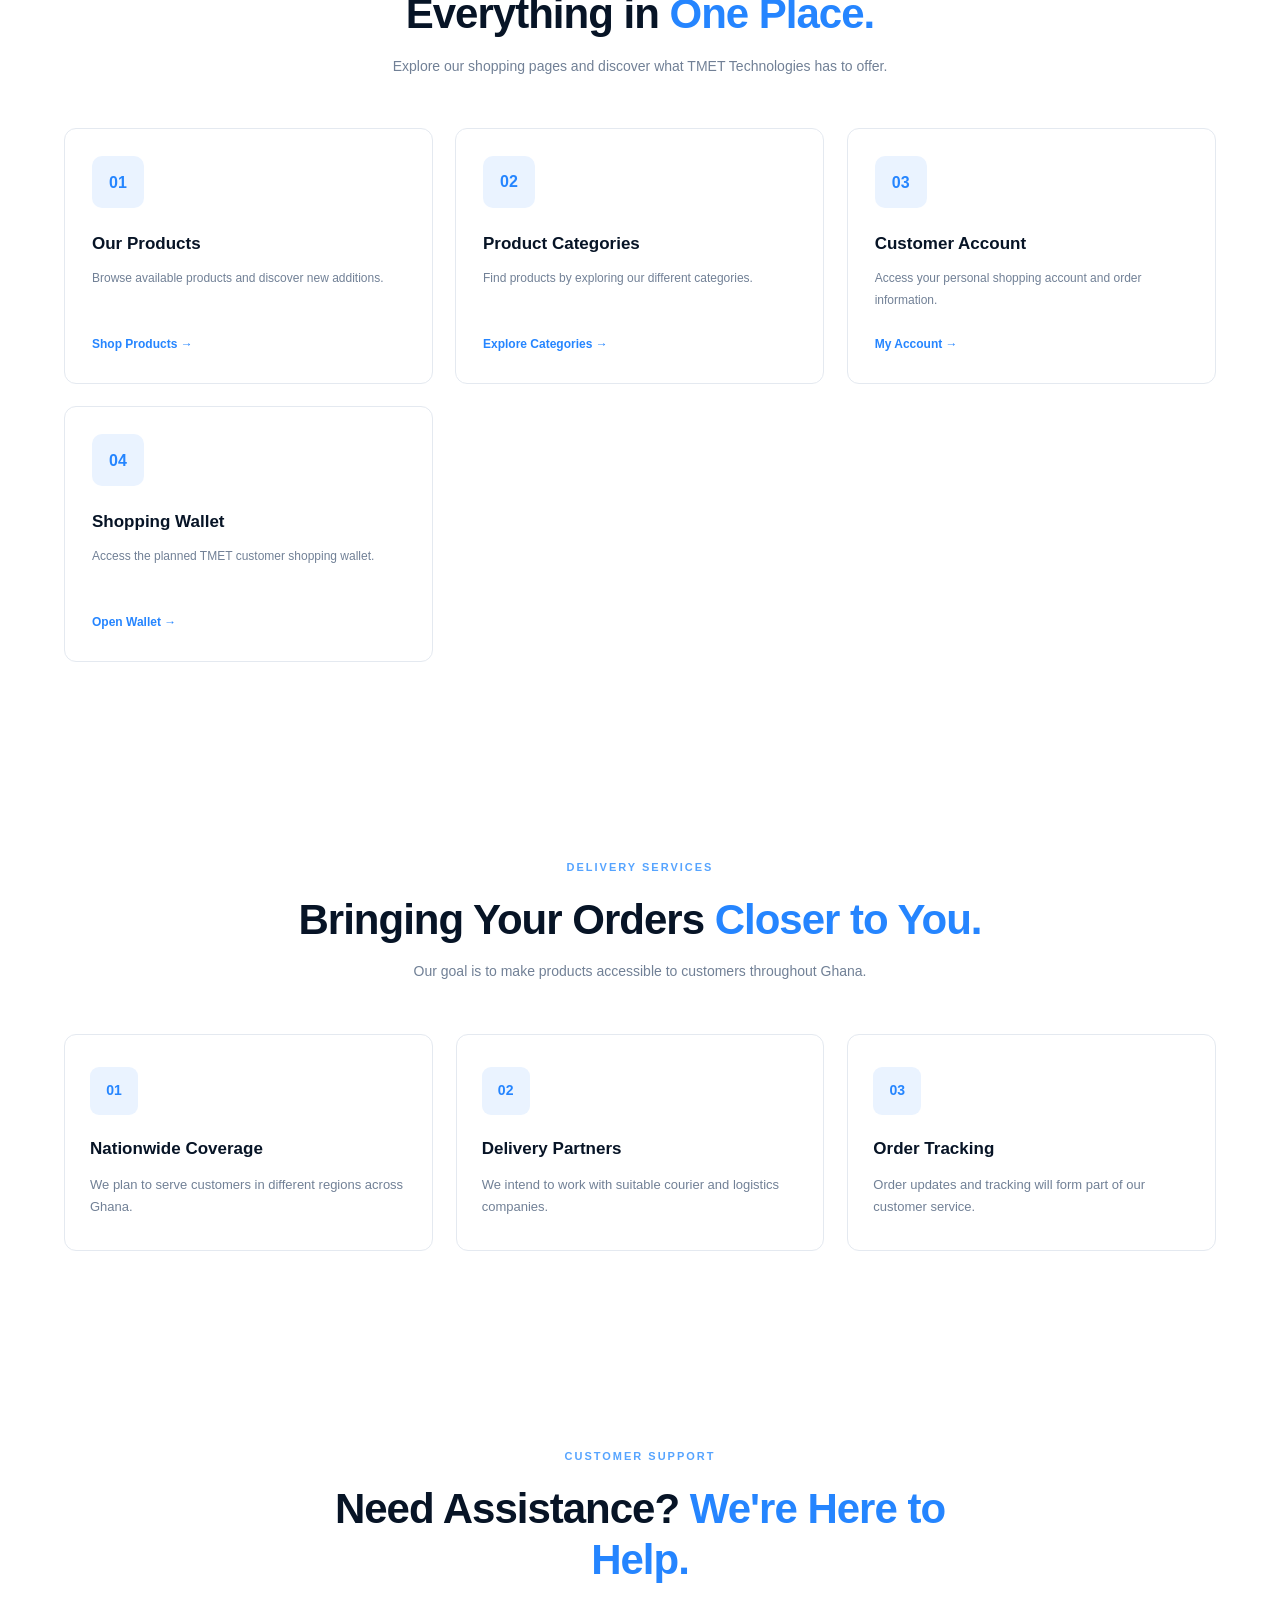
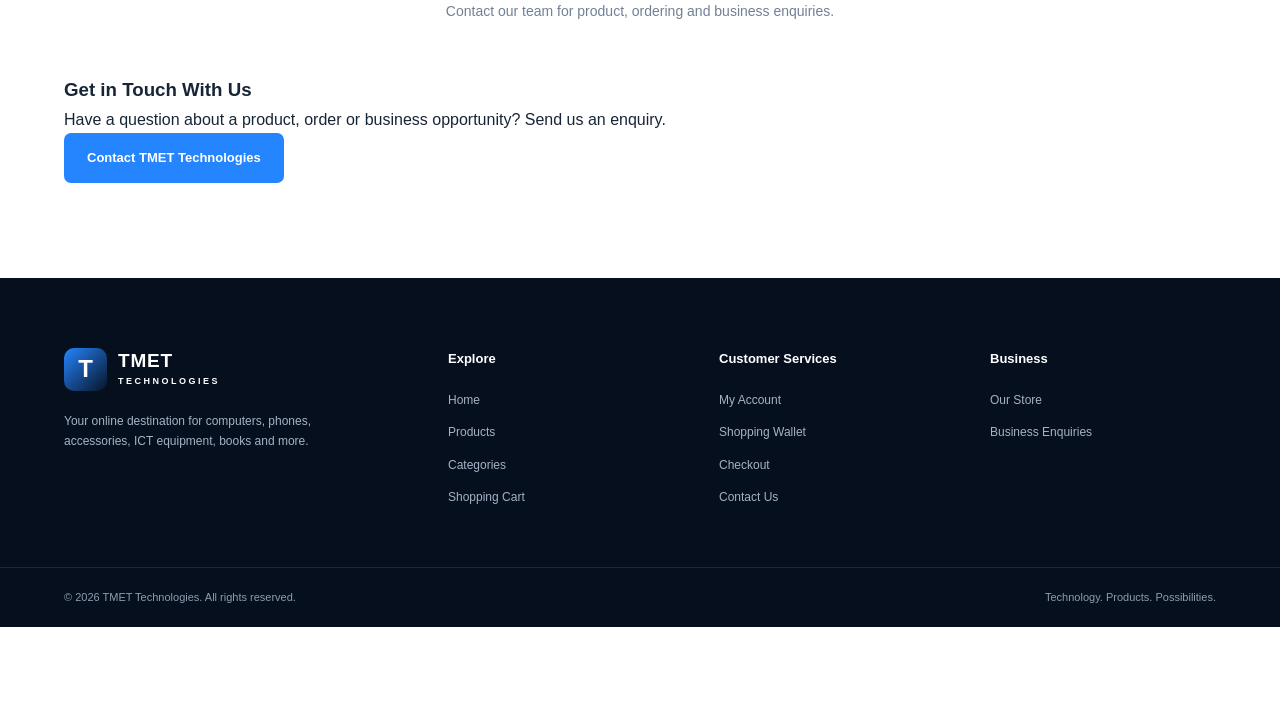
==== commit 320ab8ee: "Update index.html" ====
--- a/index.html
+++ b/index.html
@@ -5,11 +5,11 @@
     <meta charset="UTF-8">
     <meta name="viewport" content="width=device-width, initial-scale=1.0">
 
-    <title>TMET Technologies | Online Technology Store</title>
-
-    <meta name="description" content="Shop computers, smartphones, accessories, ICT equipment, books and more at TMET Technologies. Nationwide delivery across Ghana.">
-
-    <meta name="keywords" content="TMET Technologies, computers, laptops, smartphones, accessories, electronics, online store Ghana">
+    <title>TMET Technologies | Home</title>
+
+    <meta name="description" content="Welcome to TMET Technologies. Discover computers, smartphones, accessories, ICT equipment, books and more.">
+
+    <meta name="keywords" content="TMET Technologies, online store Ghana, computers, phones, electronics">
 
     <meta name="author" content="TMET Technologies">
     <meta name="robots" content="index, follow">
@@ -17,7 +17,7 @@
 
     <meta property="og:type" content="website">
     <meta property="og:title" content="TMET Technologies">
-    <meta property="og:description" content="Shop technology products and everyday essentials with TMET Technologies.">
+    <meta property="og:description" content="Technology, quality products and convenient shopping.">
     <meta property="og:url" content="https://nartkayphilus.github.io/tmet-technologies/">
 
     <link rel="canonical" href="https://nartkayphilus.github.io/tmet-technologies/">
@@ -39,19 +39,19 @@
         <div class="container">
             <p>
                 Welcome to TMET Technologies.
-                <span>Shop with us and enjoy nationwide delivery across Ghana.</span>
+                <span>Discover convenient shopping and nationwide delivery plans across Ghana.</span>
             </p>
         </div>
     </div>
 
 
-    <!-- WEBSITE HEADER -->
+    <!-- HEADER -->
 
     <header class="site-header">
 
         <div class="container header-container">
 
-            <a href="#home" class="brand" aria-label="TMET Technologies homepage">
+            <a href="index.html" class="brand" aria-label="TMET Technologies Home">
 
                 <span class="brand-symbol">T</span>
 
@@ -62,9 +62,11 @@
 
             </a>
 
+
             <button
                 class="menu-toggle"
                 id="menu-toggle"
+                type="button"
                 aria-label="Open navigation menu"
                 aria-expanded="false"
                 aria-controls="main-navigation">
@@ -75,40 +77,38 @@
 
             </button>
 
+
             <nav class="main-navigation" id="main-navigation">
 
-                <a href="#home">Home</a>
-                <a href="#products">Shop</a>
-                <a href="#categories">Categories</a>
-                <a href="#delivery">Delivery</a>
-                <a href="#wallet">Wallet</a>
-                <a href="#account">Account</a>
+                <a href="index.html" class="active">Home</a>
+                <a href="products.html">Products</a>
+                <a href="categories.html">Categories</a>
+                <a href="account.html">Account</a>
+                <a href="wallet.html">Wallet</a>
 
             </nav>
 
+
             <div class="header-actions">
 
-                <button
-                    type="button"
+                <a
+                    href="products.html"
                     class="header-search-button"
-                    id="search-focus-button"
                     aria-label="Search products">
 
                     Search
 
-                </button>
-
-                <button
-                    type="button"
-                    class="cart-button"
-                    id="open-cart"
-                    aria-label="Open shopping cart">
+                </a>
+
+                <a
+                    href="cart.html"
+                    class="cart-button">
 
                     <span>My Cart</span>
 
                     <span class="cart-count" id="cart-count">0</span>
 
-                </button>
+                </a>
 
             </div>
 
@@ -117,12 +117,14 @@
     </header>
 
 
+    <!-- MAIN CONTENT -->
+
     <main id="main-content">
 
 
-        <!-- HOME PAGE -->
-
-        <section class="hero-section" id="home">
+        <!-- HERO SECTION -->
+
+        <section class="hero-section">
 
             <div class="container hero-container">
 
@@ -141,17 +143,26 @@
                     <p class="hero-description">
                         Discover computers, smartphones,
                         accessories, ICT equipment, books
-                        and other products at TMET Technologies.
+                        and other quality products at
+                        TMET Technologies.
                     </p>
 
                     <div class="hero-buttons">
 
-                        <a href="#products" class="button button-primary">
+                        <a
+                            href="products.html"
+                            class="button button-primary">
+
                             Shop Products
+
                         </a>
 
-                        <a href="#categories" class="button button-outline">
+                        <a
+                            href="categories.html"
+                            class="button button-outline">
+
                             Browse Categories
+
                         </a>
 
                     </div>
@@ -160,14 +171,12 @@
 
                         <span class="status-dot"></span>
 
-                        Shop conveniently. Get your products delivered.
+                        Discover. Shop. Enjoy.
 
                     </div>
 
                 </div>
 
-
-                <!-- CLEAN PRODUCT VISUAL -->
 
                 <div class="hero-visual">
 
@@ -194,8 +203,12 @@
                                 and convenient shopping.
                             </p>
 
-                            <a href="#products" class="button button-primary">
+                            <a
+                                href="products.html"
+                                class="button button-primary">
+
                                 Start Shopping
+
                             </a>
 
                         </div>
@@ -224,27 +237,38 @@
             <div class="container highlights-grid">
 
                 <article class="highlight-item">
+
                     <span class="highlight-icon">01</span>
+
                     <div>
                         <h3>Product Variety</h3>
                         <p>Explore different product categories</p>
                     </div>
+
                 </article>
 
+
                 <article class="highlight-item">
+
                     <span class="highlight-icon">02</span>
+
                     <div>
                         <h3>Easy Shopping</h3>
                         <p>A convenient online shopping experience</p>
                     </div>
+
                 </article>
 
+
                 <article class="highlight-item">
+
                     <span class="highlight-icon">03</span>
+
                     <div>
                         <h3>Ghana Nationwide</h3>
                         <p>Delivery service planned across Ghana</p>
                     </div>
+
                 </article>
 
             </div>
@@ -252,23 +276,88 @@
         </section>
 
 
-        <!-- PRODUCT CATEGORIES -->
-
-        <section class="categories-section section-padding" id="categories">
+        <!-- INTRODUCTION -->
+
+        <section class="about-section section-padding">
+
+            <div class="container about-grid">
+
+                <div class="about-content">
+
+                    <span class="eyebrow">
+                        ABOUT TMET TECHNOLOGIES
+                    </span>
+
+                    <h2>
+                        Your Destination for
+                        <span>Technology and Products.</span>
+                    </h2>
+
+                    <p>
+                        TMET Technologies is an online shopping
+                        destination focused on providing access
+                        to computers, mobile devices, accessories,
+                        ICT equipment, books and other products.
+                    </p>
+
+                    <p>
+                        Our goal is to make shopping convenient
+                        and accessible while building a reliable
+                        customer experience.
+                    </p>
+
+                    <a
+                        href="products.html"
+                        class="button button-primary">
+
+                        Explore Our Products
+
+                    </a>
+
+                </div>
+
+
+                <div class="about-panel">
+
+                    <div class="about-panel-content">
+
+                        <span class="large-symbol">T</span>
+
+                        <h3>TMET TECHNOLOGIES</h3>
+
+                        <p>
+                            Technology. Products. Possibilities.
+                        </p>
+
+                    </div>
+
+                </div>
+
+            </div>
+
+        </section>
+
+
+        <!-- SHOPPING DESTINATIONS -->
+
+        <section class="categories-section section-padding">
 
             <div class="container">
 
                 <div class="section-heading">
 
-                    <span class="eyebrow">SHOP BY CATEGORY</span>
+                    <span class="eyebrow">
+                        EXPLORE OUR STORE
+                    </span>
 
                     <h2>
-                        Explore Our
-                        <span>Categories.</span>
+                        Everything in
+                        <span>One Place.</span>
                     </h2>
 
                     <p>
-                        Find products by exploring our different categories.
+                        Explore our shopping pages and discover
+                        what TMET Technologies has to offer.
                     </p>
 
                 </div>
@@ -276,70 +365,84 @@
 
                 <div class="category-grid">
 
-                    <button class="category-card" type="button"
-                        data-category-link="computers">
-
-                        <span class="category-icon">PC</span>
-                        <h3>Computers & Laptops</h3>
-                        <p>Desktop computers, laptops and computing devices.</p>
-                        <span class="category-link">Explore Category →</span>
-
-                    </button>
-
-
-                    <button class="category-card" type="button"
-                        data-category-link="phones">
-
-                        <span class="category-icon">PH</span>
-                        <h3>Phones & Tablets</h3>
-                        <p>Smartphones, tablets and mobile devices.</p>
-                        <span class="category-link">Explore Category →</span>
-
-                    </button>
-
-
-                    <button class="category-card" type="button"
-                        data-category-link="accessories">
-
-                        <span class="category-icon">AC</span>
-                        <h3>Accessories</h3>
-                        <p>Chargers, keyboards, mice, headphones and more.</p>
-                        <span class="category-link">Explore Category →</span>
-
-                    </button>
-
-
-                    <button class="category-card" type="button"
-                        data-category-link="equipment">
-
-                        <span class="category-icon">IT</span>
-                        <h3>ICT Equipment</h3>
-                        <p>Printers, networking devices and storage equipment.</p>
-                        <span class="category-link">Explore Category →</span>
-
-                    </button>
-
-
-                    <button class="category-card" type="button"
-                        data-category-link="books">
-
-                        <span class="category-icon">BK</span>
-                        <h3>Books & Materials</h3>
-                        <p>Educational, business and reading materials.</p>
-                        <span class="category-link">Explore Category →</span>
-
-                    </button>
-
-
-                    <button class="category-card" type="button"
-                        data-category-link="other">
-
-                        <span class="category-icon">+</span>
-                        <h3>Other Products</h3>
-                        <p>Discover additional products as our store grows.</p>
-                        <span class="category-link">Explore Category →</span>
-
-                    </button>
+                    <a
+                        href="products.html"
+                        class="category-card">
+
+                        <span class="category-icon">01</span>
+
+                        <h3>Our Products</h3>
+
+                        <p>
+                            Browse available products and
+                            discover new additions.
+                        </p>
+
+                        <span class="category-link">
+                            Shop Products →
+                        </span>
+
+                    </a>
+
+
+                    <a
+                        href="categories.html"
+                        class="category-card">
+
+                        <span class="category-icon">02</span>
+
+                        <h3>Product Categories</h3>
+
+                        <p>
+                            Find products by exploring
+                            our different categories.
+                        </p>
+
+                        <span class="category-link">
+                            Explore Categories →
+                        </span>
+
+                    </a>
+
+
+                    <a
+                        href="account.html"
+                        class="category-card">
+
+                        <span class="category-icon">03</span>
+
+                        <h3>Customer Account</h3>
+
+                        <p>
+                            Access your personal shopping
+                            account and order information.
+                        </p>
+
+                        <span class="category-link">
+                            My Account →
+                        </span>
+
+                    </a>
+
+
+                    <a
+                        href="wallet.html"
+                        class="category-card">
+
+                        <span class="category-icon">04</span>
+
+                        <h3>Shopping Wallet</h3>
+
+                        <p>
+                            Access the planned TMET
+                            customer shopping wallet.
+                        </p>
+
+                        <span class="category-link">
+                            Open Wallet →
+                        </span>
+
+                    </a>
 
                 </div>
 
@@ -348,133 +451,17 @@
         </section>
 
 
-        <!-- SHOP / PRODUCT CATALOGUE -->
-
-        <section class="products-section section-padding" id="products">
+        <!-- DELIVERY INTRODUCTION -->
+
+        <section class="mission-section section-padding">
 
             <div class="container">
 
                 <div class="section-heading">
 
-                    <span class="eyebrow">TMET ONLINE STORE</span>
-
-                    <h2>
-                        Shop Our
-                        <span>Products.</span>
-                    </h2>
-
-                    <p>
-                        Browse available products and add your selections
-                        to your shopping cart.
-                    </p>
-
-                </div>
-
-
-                <div class="product-toolbar">
-
-                    <div class="product-search">
-
-                        <label for="product-search-input">
-                            Search products
-                        </label>
-
-                        <input
-                            type="search"
-                            id="product-search-input"
-                            placeholder="Search computers, phones, books..."
-                            autocomplete="off">
-
-                    </div>
-
-
-                    <div class="product-sort">
-
-                        <label for="product-sort">
-                            Sort products
-                        </label>
-
-                        <select id="product-sort">
-
-                            <option value="default">Recommended</option>
-                            <option value="price-low">Price: Low to High</option>
-                            <option value="price-high">Price: High to Low</option>
-                            <option value="name">Product Name</option>
-
-                        </select>
-
-                    </div>
-
-                </div>
-
-
-                <div class="product-filters" aria-label="Filter products">
-
-                    <button type="button" class="filter-button active"
-                        data-filter="all">All Products</button>
-
-                    <button type="button" class="filter-button"
-                        data-filter="computers">Computers</button>
-
-                    <button type="button" class="filter-button"
-                        data-filter="phones">Phones</button>
-
-                    <button type="button" class="filter-button"
-                        data-filter="accessories">Accessories</button>
-
-                    <button type="button" class="filter-button"
-                        data-filter="equipment">ICT Equipment</button>
-
-                    <button type="button" class="filter-button"
-                        data-filter="books">Books</button>
-
-                    <button type="button" class="filter-button"
-                        data-filter="other">Others</button>
-
-                </div>
-
-
-                <div class="product-grid" id="product-grid" aria-live="polite">
-
-                    <div class="empty-products">
-
-                        <span class="empty-products-icon">TMET</span>
-
-                        <h3>Our Product Catalogue Is Growing</h3>
-
-                        <p>
-                            New products will appear here as they
-                            become available.
-                        </p>
-
-                        <a href="#contact" class="button button-primary">
-                            Make a Product Enquiry
-                        </a>
-
-                    </div>
-
-                </div>
-
-
-                <p class="store-notice">
-                    Product availability and prices are subject
-                    to confirmation.
-                </p>
-
-            </div>
-
-        </section>
-
-
-        <!-- DELIVERY SERVICES -->
-
-        <section class="mission-section section-padding" id="delivery">
-
-            <div class="container">
-
-                <div class="section-heading">
-
-                    <span class="eyebrow">DELIVERY SERVICES</span>
+                    <span class="eyebrow">
+                        DELIVERY SERVICES
+                    </span>
 
                     <h2>
                         Bringing Your Orders
@@ -482,8 +469,8 @@
                     </h2>
 
                     <p>
-                        Our goal is to make products accessible to
-                        customers throughout Ghana.
+                        Our goal is to make products accessible
+                        to customers throughout Ghana.
                     </p>
 
                 </div>
@@ -498,9 +485,8 @@
                         <h3>Nationwide Coverage</h3>
 
                         <p>
-                            We plan to serve customers in Accra,
-                            Kumasi, Takoradi, Tamale and other
-                            parts of Ghana.
+                            We plan to serve customers in
+                            different regions across Ghana.
                         </p>
 
                     </article>
@@ -514,8 +500,7 @@
 
                         <p>
                             We intend to work with suitable
-                            courier and logistics companies
-                            to fulfil customer orders.
+                            courier and logistics companies.
                         </p>
 
                     </article>
@@ -528,27 +513,60 @@
                         <h3>Order Tracking</h3>
 
                         <p>
-                            Customers will be able to follow
-                            their orders and receive delivery
-                            updates as the service develops.
+                            Order updates and tracking will
+                            form part of our customer service.
                         </p>
 
                     </article>
 
                 </div>
 
+            </div>
+
+        </section>
+
+
+        <!-- CUSTOMER SUPPORT -->
+
+        <section class="contact-section section-padding">
+
+            <div class="container">
+
+                <div class="section-heading">
+
+                    <span class="eyebrow">
+                        CUSTOMER SUPPORT
+                    </span>
+
+                    <h2>
+                        Need Assistance?
+                        <span>We're Here to Help.</span>
+                    </h2>
+
+                    <p>
+                        Contact our team for product,
+                        ordering and business enquiries.
+                    </p>
+
+                </div>
+
 
                 <div class="delivery-notice">
 
-                    <h3>Need help with delivery?</h3>
+                    <h3>Get in Touch With Us</h3>
 
                     <p>
-                        Contact our business team for delivery
-                        enquiries and assistance.
+                        Have a question about a product,
+                        order or business opportunity?
+                        Send us an enquiry.
                     </p>
 
-                    <a href="#contact" class="button button-primary">
-                        Contact Us
+                    <a
+                        href="contact.html"
+                        class="button button-primary">
+
+                        Contact TMET Technologies
+
                     </a>
 
                 </div>
@@ -558,529 +576,63 @@
         </section>
 
 
-        <!-- CUSTOMER WALLET -->
-
-        <section class="about-section section-padding" id="wallet">
-
-            <div class="container about-grid">
-
-                <div class="about-content">
-
-                    <span class="eyebrow">TMET SHOPPING WALLET</span>
-
-                    <h2>
-                        Your Shopping
-                        <span>Wallet.</span>
-                    </h2>
-
-                    <p>
-                        The TMET shopping wallet is being planned
-                        to make purchasing products more convenient.
-                    </p>
-
-                    <p>
-                        Customers will be able to fund their wallets
-                        through supported payment methods and use
-                        available funds to purchase products.
-                    </p>
-
-                    <p>
-                        Wallet funds will be restricted to purchases
-                        from TMET Technologies. Cash withdrawals and
-                        transfers to other customers will not be
-                        supported.
-                    </p>
-
-                    <span class="wallet-status">
-                        Wallet payment integration coming soon
-                    </span>
-
-                </div>
-
-
-                <div class="about-panel">
-
-                    <div class="about-panel-content">
-
-                        <span class="large-symbol">₵</span>
-
-                        <h3>SHOPPING WALLET</h3>
-
-                        <p>
-                            Deposit. Shop. Enjoy.
-                        </p>
-
-                        <p class="wallet-status">
-                            Secure payment setup pending
-                        </p>
-
-                    </div>
-
-                </div>
-
-            </div>
-
-        </section>
-
-
-        <!-- CUSTOMER ACCOUNT -->
-
-        <section class="categories-section section-padding" id="account">
-
-            <div class="container">
-
-                <div class="section-heading">
-
-                    <span class="eyebrow">CUSTOMER ACCOUNT</span>
-
-                    <h2>
-                        Your Account.
-                        <span>Your Orders.</span>
-                    </h2>
-
-                    <p>
-                        Your personal shopping area will bring
-                        your account information and orders together.
-                    </p>
-
-                </div>
-
-
-                <div class="three-column-grid">
-
-                    <article class="info-card">
-
-                        <div class="card-icon">01</div>
-
-                        <h3>Personal Profile</h3>
-
-                        <p>
-                            Manage your personal details,
-                            contact information and delivery addresses.
-                        </p>
-
-                    </article>
-
-
-                    <article class="info-card">
-
-                        <div class="card-icon">02</div>
-
-                        <h3>My Orders</h3>
-
-                        <p>
-                            Review your purchases, order details
-                            and delivery progress.
-                        </p>
-
-                    </article>
-
-
-                    <article class="info-card">
-
-                        <div class="card-icon">03</div>
-
-                        <h3>Account Security</h3>
-
-                        <p>
-                            Access your account through a secure
-                            registration and login system.
-                        </p>
-
-                    </article>
-
-                </div>
-
-
-                <p class="account-notice">
-                    Customer registration and account services
-                    will be activated after the secure account
-                    system is connected.
-                </p>
-
-            </div>
-
-        </section>
-
-
-        <!-- CUSTOMER SUPPORT / CONTACT -->
-
-        <section class="contact-section section-padding" id="contact">
-
-            <div class="container">
-
-                <div class="section-heading">
-
-                    <span class="eyebrow">CUSTOMER SUPPORT</span>
-
-                    <h2>
-                        How Can We
-                        <span>Help You?</span>
-                    </h2>
-
-                    <p>
-                        Contact TMET Technologies about products,
-                        orders, delivery and business enquiries.
-                    </p>
-
-                </div>
-
-
-                <div class="contact-grid">
-
-                    <div class="contact-information">
-
-                        <h3>Contact TMET Technologies</h3>
-
-                        <p>
-                            We welcome product enquiries,
-                            bulk orders and business discussions.
-                        </p>
-
-                        <div class="contact-detail">
-                            <strong>Business</strong>
-                            <span>TMET Technologies</span>
-                        </div>
-
-                        <div class="contact-detail">
-                            <strong>Location</strong>
-                            <span>Ghana</span>
-                        </div>
-
-                        <div class="contact-detail">
-                            <strong>Website</strong>
-                            <span>TMET Technologies Online Store</span>
-                        </div>
-
-                        <p class="contact-note">
-                            Official business contact details
-                            will be added when available.
-                        </p>
-
-                    </div>
-
-
-                    <div class="contact-form-container">
-
-                        <h3>Send Us an Enquiry</h3>
-
-                        <form id="contact-form" class="contact-form">
-
-                            <div class="form-group">
-
-                                <label for="customer-name">Full Name</label>
-
-                                <input
-                                    type="text"
-                                    id="customer-name"
-                                    name="name"
-                                    placeholder="Enter your full name"
-                                    required>
-
-                            </div>
-
-
-                            <div class="form-group">
-
-                                <label for="customer-email">Email Address</label>
-
-                                <input
-                                    type="email"
-                                    id="customer-email"
-                                    name="email"
-                                    placeholder="Enter your email"
-                                    required>
-
-                            </div>
-
-
-                            <div class="form-group">
-
-                                <label for="enquiry-type">Enquiry Type</label>
-
-                                <select id="enquiry-type" name="enquiry" required>
-
-                                    <option value="">Select an enquiry</option>
-                                    <option value="Product enquiry">Product Enquiry</option>
-                                    <option value="Order enquiry">Order Enquiry</option>
-                                    <option value="Delivery enquiry">Delivery Enquiry</option>
-                                    <option value="Bulk order">Bulk Order</option>
-                                    <option value="Business partnership">Business Partnership</option>
-                                    <option value="Other">Other</option>
-
-                                </select>
-
-                            </div>
-
-
-                            <div class="form-group">
-
-                                <label for="customer-message">Your Message</label>
-
-                                <textarea
-                                    id="customer-message"
-                                    name="message"
-                                    rows="5"
-                                    placeholder="How can we assist you?"
-                                    required></textarea>
-
-                            </div>
-
-
-                            <button type="submit" class="button button-primary">
-                                Submit Enquiry
-                            </button>
-
-                            <p
-                                id="contact-feedback"
-                                class="form-feedback"
-                                role="status"
-                                aria-live="polite">
-                            </p>
-
-                        </form>
-
-                    </div>
-
-                </div>
-
-            </div>
-
-        </section>
-
-
-        <!-- FAQ -->
-
-        <section class="faq-section section-padding" id="faq">
-
-            <div class="container">
-
-                <div class="section-heading">
-
-                    <span class="eyebrow">HELP CENTRE</span>
-
-                    <h2>
-                        Frequently Asked
-                        <span>Questions.</span>
-                    </h2>
-
-                </div>
-
-
-                <div class="faq-container">
-
-                    <details class="faq-item">
-                        <summary>What products does TMET Technologies sell?</summary>
-                        <p>
-                            Our product categories include computers,
-                            phones, accessories, ICT equipment, books
-                            and other products.
-                        </p>
-                    </details>
-
-                    <details class="faq-item">
-                        <summary>Does TMET Technologies deliver across Ghana?</summary>
-                        <p>
-                            Nationwide delivery is part of our plan.
-                            Delivery coverage and available options
-                            will be confirmed as our delivery service
-                            is established.
-                        </p>
-                    </details>
-
-                    <details class="faq-item">
-                        <summary>Can I use a wallet to purchase products?</summary>
-                        <p>
-                            We are planning a shopping wallet that
-                            will only be used to purchase products
-                            from TMET Technologies.
-                        </p>
-                    </details>
-
-                    <details class="faq-item">
-                        <summary>Can I track my order?</summary>
-                        <p>
-                            Order tracking is planned as part of
-                            our customer delivery service.
-                        </p>
-                    </details>
-
-                    <details class="faq-item">
-                        <summary>Can I make bulk orders?</summary>
-                        <p>
-                            Yes. Contact us to discuss bulk orders
-                            and product availability.
-                        </p>
-                    </details>
-
-                </div>
-
-            </div>
-
-        </section>
-
-
-        <!-- NEWSLETTER -->
-
-        <section class="newsletter-section section-padding">
-
-            <div class="container newsletter-container">
-
-                <div class="newsletter-content">
-
-                    <span class="eyebrow">STAY CONNECTED</span>
-
-                    <h2>
-                        Keep Up With
-                        <span>Our Store.</span>
-                    </h2>
-
-                    <p>
-                        Stay informed about new products
-                        and business updates.
-                    </p>
-
-                </div>
-
-
-                <form id="newsletter-form" class="newsletter-form">
-
-                    <label for="newsletter-email">Your Email Address</label>
-
-                    <div class="newsletter-input-group">
-
-                        <input
-                            type="email"
-                            id="newsletter-email"
-                            name="email"
-                            placeholder="Enter your email address"
-                            required>
-
-                        <button type="submit" class="button button-primary">
-                            Subscribe
-                        </button>
-
-                    </div>
-
-                    <p
-                        id="newsletter-feedback"
-                        class="form-feedback"
-                        role="status"
-                        aria-live="polite">
-                    </p>
-
-                </form>
-
-            </div>
-
-        </section>
-
-
-        <!-- SHOPPING CART -->
-
-        <div class="cart-overlay" id="cart-overlay" aria-hidden="true">
-
-            <aside
-                class="cart-panel"
-                id="cart-panel"
-                aria-label="Shopping cart">
-
-                <div class="cart-header">
-
-                    <h2>Your Shopping Cart</h2>
-
-                    <button
-                        type="button"
-                        id="close-cart"
-                        aria-label="Close shopping cart">
-                        ×
-                    </button>
-
-                </div>
-
-
-                <div class="cart-items" id="cart-items" aria-live="polite">
-
-                    <p class="cart-empty">
-                        Your cart is currently empty.
-                    </p>
-
-                </div>
-
-
-                <div class="cart-summary">
-
-                    <div class="cart-total-row">
-
-                        <span>Estimated Total</span>
-
-                        <strong id="cart-total">GH₵0.00</strong>
-
-                    </div>
-
-                    <p>
-                        Delivery charges and final order details
-                        will be confirmed at checkout.
-                    </p>
-
-                    <button
-                        type="button"
-                        class="button button-primary"
-                        id="checkout-button"
-                        disabled>
-                        Proceed to Order
-                    </button>
-
-                </div>
-
-            </aside>
-
-        </div>
-
-
-        <!-- BACK TO TOP -->
-
-        <button
-            type="button"
-            id="back-to-top"
-            class="back-to-top"
-            aria-label="Back to top">
-            ↑
-        </button>
-
-
     </main>
 
 
-    <!-- MOBILE BOTTOM NAVIGATION -->
-
-    <nav class="mobile-bottom-nav" aria-label="Mobile navigation">
-
-        <a href="#home" class="bottom-nav-item active">
+    <!-- FIXED BOTTOM NAVIGATION -->
+
+    <nav class="bottom-navigation" aria-label="Main navigation">
+
+        <a
+            href="index.html"
+            class="bottom-nav-item active"
+            aria-current="page">
+
             <span class="bottom-nav-icon">⌂</span>
             <span>Home</span>
+
         </a>
 
-        <a href="#products" class="bottom-nav-item">
+
+        <a
+            href="products.html"
+            class="bottom-nav-item">
+
             <span class="bottom-nav-icon">▣</span>
-            <span>Shop</span>
+            <span>Products</span>
+
         </a>
 
-        <a href="#categories" class="bottom-nav-item">
+
+        <a
+            href="categories.html"
+            class="bottom-nav-item">
+
             <span class="bottom-nav-icon">▦</span>
             <span>Categories</span>
+
         </a>
 
-        <a href="#wallet" class="bottom-nav-item">
+
+        <a
+            href="account.html"
+            class="bottom-nav-item">
+
+            <span class="bottom-nav-icon">♙</span>
+            <span>Account</span>
+
+        </a>
+
+
+        <a
+            href="wallet.html"
+            class="bottom-nav-item">
+
             <span class="bottom-nav-icon">₵</span>
             <span>Wallet</span>
+
         </a>
 
-        <a href="#account" class="bottom-nav-item">
-            <span class="bottom-nav-icon">♙</span>
-            <span>Account</span>
-        </a>
-
     </nav>
 
 
@@ -1093,7 +645,7 @@
 
             <div class="footer-brand">
 
-                <a href="#home" class="brand">
+                <a href="index.html" class="brand">
 
                     <span class="brand-symbol">T</span>
 
@@ -1117,10 +669,10 @@
 
                 <h3>Explore</h3>
 
-                <a href="#home">Home</a>
-                <a href="#categories">Categories</a>
-                <a href="#products">Shop Products</a>
-                <a href="#wallet">Shopping Wallet</a>
+                <a href="index.html">Home</a>
+                <a href="products.html">Products</a>
+                <a href="categories.html">Categories</a>
+                <a href="cart.html">Shopping Cart</a>
 
             </div>
 
@@ -1129,10 +681,10 @@
 
                 <h3>Customer Services</h3>
 
-                <a href="#account">My Account</a>
-                <a href="#delivery">Delivery Information</a>
-                <a href="#faq">Frequently Asked Questions</a>
-                <a href="#contact">Contact Us</a>
+                <a href="account.html">My Account</a>
+                <a href="wallet.html">Shopping Wallet</a>
+                <a href="checkout.html">Checkout</a>
+                <a href="contact.html">Contact Us</a>
 
             </div>
 
@@ -1141,9 +693,8 @@
 
                 <h3>Business</h3>
 
-                <a href="#products">Our Store</a>
-                <a href="#delivery">Delivery Services</a>
-                <a href="#contact">Business Enquiries</a>
+                <a href="products.html">Our Store</a>
+                <a href="contact.html">Business Enquiries</a>
 
             </div>
 
--- a/style.css
+++ b/style.css
@@ -1,7 +1,7 @@
 /* ==========================================
    TMET TECHNOLOGIES
    PROFESSIONAL ONLINE STORE
-   Main Website Stylesheet
+   COMPLETE WEBSITE STYLESHEET
 ========================================== */
 
 
@@ -10,7 +10,6 @@
 ========================================== */
 
 :root {
-
     --primary: #071426;
     --primary-light: #0d2039;
     --secondary: #102947;
@@ -28,20 +27,14 @@
     --border: #e4e9f0;
 
     --gold: #d9ad55;
-
     --success: #20a56b;
     --danger: #dc3545;
 
-    --shadow:
-        0 12px 35px rgba(7, 20, 38, 0.08);
-
-    --shadow-hover:
-        0 18px 45px rgba(7, 20, 38, 0.14);
+    --shadow: 0 12px 35px rgba(7, 20, 38, 0.08);
+    --shadow-hover: 0 18px 45px rgba(7, 20, 38, 0.14);
 
     --transition: 0.3s ease;
-
     --container-width: 1200px;
-
 }
 
 
@@ -61,20 +54,12 @@
 }
 
 body {
-
-    font-family:
-        -apple-system,
-        BlinkMacSystemFont,
-        "Segoe UI",
-        sans-serif;
-
+    font-family: -apple-system, BlinkMacSystemFont, "Segoe UI", sans-serif;
     background: var(--white);
     color: var(--text);
-
     line-height: 1.7;
-
     overflow-x: hidden;
-
+    padding-bottom: 85px;
 }
 
 body.menu-open {
@@ -112,12 +97,9 @@
 }
 
 .container {
-
     width: 90%;
     max-width: var(--container-width);
-
     margin: 0 auto;
-
 }
 
 .section-padding {
@@ -130,18 +112,13 @@
 ========================================== */
 
 .skip-link {
-
     position: absolute;
     top: -100px;
     left: 15px;
-
     background: var(--accent);
     color: var(--white);
-
     padding: 12px 20px;
-
     z-index: 9999;
-
 }
 
 .skip-link:focus {
@@ -154,17 +131,12 @@
 ========================================== */
 
 .announcement-bar {
-
     background: var(--primary);
     color: var(--white);
-
     padding: 9px 0;
-
     text-align: center;
-
     font-size: 12px;
     letter-spacing: 0.4px;
-
 }
 
 .announcement-bar span {
@@ -177,124 +149,79 @@
 ========================================== */
 
 .site-header {
-
     position: sticky;
     top: 0;
-
     z-index: 1000;
-
     background: rgba(255, 255, 255, 0.97);
-
     border-bottom: 1px solid var(--border);
-
     transition: var(--transition);
-
 }
 
 .site-header.scrolled {
-
-    box-shadow:
-        0 5px 25px rgba(0, 0, 0, 0.08);
-
+    box-shadow: 0 5px 25px rgba(0, 0, 0, 0.08);
 }
 
 .header-container {
-
     min-height: 82px;
-
     display: flex;
     align-items: center;
     justify-content: space-between;
-
     gap: 25px;
-
 }
 
 
 /* BRAND */
 
 .brand {
-
     display: inline-flex;
     align-items: center;
-
     gap: 11px;
-
     flex-shrink: 0;
-
 }
 
 .brand-symbol {
-
     width: 43px;
     height: 43px;
-
     display: flex;
     align-items: center;
     justify-content: center;
-
-    background: linear-gradient(
-        135deg,
-        var(--accent),
-        var(--primary)
-    );
-
+    background: linear-gradient(135deg, var(--accent), var(--primary));
     color: var(--white);
-
     font-size: 24px;
     font-weight: 800;
-
     border-radius: 10px;
-
 }
 
 .brand-name {
-
     font-size: 19px;
     font-weight: 850;
-
-    color: var(--primary);
-
+    color: var(--primary);
     line-height: 1.1;
-
     letter-spacing: 0.8px;
-
 }
 
 .brand-name small {
-
     display: block;
-
     font-size: 9px;
     font-weight: 700;
-
     letter-spacing: 2.5px;
-
     margin-top: 5px;
-
 }
 
 
 /* NAVIGATION */
 
 .main-navigation {
-
-    display: flex;
-    align-items: center;
-
+    display: flex;
+    align-items: center;
     gap: 23px;
-
 }
 
 .main-navigation a {
-
     font-size: 13px;
     font-weight: 650;
-
     color: var(--text);
-
     transition: var(--transition);
-
 }
 
 .main-navigation a:hover {
@@ -305,48 +232,31 @@
 /* HEADER ACTIONS */
 
 .header-actions {
-
-    display: flex;
-    align-items: center;
-
+    display: flex;
+    align-items: center;
     gap: 12px;
-
 }
 
 .header-search-button {
-
     background: transparent;
     border: none;
-
-    color: var(--primary);
-
+    color: var(--primary);
     font-weight: 700;
     font-size: 13px;
-
 }
 
 .cart-button {
-
-    display: flex;
-    align-items: center;
-
+    display: flex;
+    align-items: center;
     gap: 9px;
-
     background: var(--primary);
-
     color: var(--white);
-
     border: none;
-
     border-radius: 7px;
-
     padding: 11px 15px;
-
     font-size: 12px;
     font-weight: 700;
-
     transition: var(--transition);
-
 }
 
 .cart-button:hover {
@@ -354,55 +264,37 @@
 }
 
 .cart-count {
-
     background: var(--accent);
-
     width: 22px;
     height: 22px;
-
     display: flex;
     align-items: center;
     justify-content: center;
-
     border-radius: 50%;
-
     font-size: 11px;
-
 }
 
 
 /* MOBILE MENU BUTTON */
 
 .menu-toggle {
-
     display: none;
-
     background: transparent;
     border: none;
-
     width: 34px;
     height: 34px;
-
     flex-direction: column;
     justify-content: center;
-
     gap: 6px;
-
 }
 
 .menu-toggle span {
-
     display: block;
-
     width: 25px;
     height: 2px;
-
     background: var(--primary);
-
     border-radius: 3px;
-
     transition: var(--transition);
-
 }
 
 
@@ -411,67 +303,36 @@
 ========================================== */
 
 .hero-section {
-
     background:
-        radial-gradient(
-            circle at 85% 15%,
-            rgba(37, 133, 255, 0.2),
-            transparent 35%
-        ),
-        linear-gradient(
-            125deg,
-            #071426,
-            #0d2039 65%,
-            #102947
-        );
-
+        radial-gradient(circle at 85% 15%, rgba(37, 133, 255, 0.2), transparent 35%),
+        linear-gradient(125deg, #071426, #0d2039 65%, #102947);
     color: var(--white);
-
     padding: 100px 0 110px;
-
     overflow: hidden;
-
 }
 
 .hero-container {
-
     display: grid;
-
-    grid-template-columns: 1.1fr 0.9fr;
-
-    align-items: center;
-
+    grid-template-columns: 1fr;
+    align-items: center;
     gap: 65px;
-
 }
 
 .eyebrow {
-
     display: inline-block;
-
     color: var(--accent-light);
-
     font-size: 11px;
     font-weight: 800;
-
     letter-spacing: 2px;
-
     margin-bottom: 18px;
-
 }
 
 .hero-content h1 {
-
     font-size: clamp(40px, 5.5vw, 66px);
-
     line-height: 1.13;
-
     font-weight: 850;
-
     letter-spacing: -2px;
-
     max-width: 650px;
-
 }
 
 .hero-content h1 span {
@@ -479,910 +340,505 @@
 }
 
 .hero-description {
-
     max-width: 540px;
-
     color: #c3cfdf;
-
     font-size: 15px;
-
     margin-top: 25px;
-
 }
 
 .hero-buttons {
-
     display: flex;
     flex-wrap: wrap;
-
     gap: 13px;
-
     margin-top: 33px;
-
 }
 
 .button {
-
     display: inline-flex;
     align-items: center;
     justify-content: center;
-
     border: none;
-
     border-radius: 7px;
-
     padding: 14px 23px;
-
     font-size: 13px;
     font-weight: 750;
-
     transition: var(--transition);
-
     text-align: center;
-
 }
 
 .button-primary {
-
     background: var(--accent);
-
     color: var(--white);
-
 }
 
 .button-primary:hover {
-
     background: var(--accent-dark);
-
     transform: translateY(-3px);
-
-    box-shadow:
-        0 10px 25px rgba(37, 133, 255, 0.25);
-
+    box-shadow: 0 10px 25px rgba(37, 133, 255, 0.25);
 }
 
 .button-outline {
-
     border: 1px solid rgba(255,255,255,0.5);
-
     color: var(--white);
-
     background: transparent;
-
 }
 
 .button-outline:hover {
-
     background: var(--white);
-
-    color: var(--primary);
-
+    color: var(--primary);
 }
 
 .hero-note {
-
-    display: flex;
-    align-items: center;
-
+    display: flex;
+    align-items: center;
     gap: 9px;
-
     margin-top: 28px;
-
-    font-size: 12px;
-
+    font-size: 12px;
     color: #b8c7d9;
-
 }
 
 .status-dot {
-
     width: 8px;
     height: 8px;
-
     border-radius: 50%;
-
     background: #32d69a;
-
     box-shadow: 0 0 12px #32d69a;
-
-}
-
-
-/* HERO VISUAL */
+}
+
+
+/* Hide the visible programming-code panel */
 
 .hero-visual {
-    perspective: 1000px;
-}
-
-.visual-card {
-
-    background:
-        linear-gradient(
-            145deg,
-            #122b49,
-            #071426
-        );
-
-    border: 1px solid rgba(86,164,255,0.3);
-
+    display: none !important;
+}
+
+.visual-card,
+.visual-top,
+.visual-code,
+.visual-bottom {
+    display: none;
+}
+
+
+/* ==========================================
+   7. STORE HIGHLIGHTS
+========================================== */
+
+.store-highlights {
+    background: var(--white);
+    padding: 30px 0;
+    border-bottom: 1px solid var(--border);
+}
+
+.highlights-grid {
+    display: grid;
+    grid-template-columns: repeat(3, 1fr);
+    gap: 25px;
+}
+
+.highlight-item {
+    display: flex;
+    align-items: center;
+    gap: 15px;
+}
+
+.highlight-icon {
+    width: 43px;
+    height: 43px;
+    display: flex;
+    align-items: center;
+    justify-content: center;
+    border-radius: 9px;
+    background: #eaf3ff;
+    color: var(--accent);
+    font-weight: 850;
+    font-size: 13px;
+}
+
+.highlight-item h3 {
+    font-size: 13px;
+    color: var(--primary);
+}
+
+.highlight-item p {
+    color: var(--muted);
+    font-size: 11px;
+}
+
+
+/* ==========================================
+   8. SECTION HEADINGS
+========================================== */
+
+.section-heading {
+    text-align: center;
+    max-width: 700px;
+    margin: 0 auto 50px;
+}
+
+.section-heading h2 {
+    font-size: clamp(29px, 4vw, 42px);
+    line-height: 1.2;
+    color: var(--primary);
+    font-weight: 850;
+    letter-spacing: -1px;
+}
+
+.section-heading h2 span {
+    color: var(--accent);
+}
+
+.section-heading p {
+    color: var(--muted);
+    font-size: 14px;
+    margin-top: 15px;
+}
+
+
+/* ==========================================
+   9. ABOUT SECTION
+========================================== */
+
+.about-section {
+    background: var(--background);
+}
+
+.about-grid {
+    display: grid;
+    grid-template-columns: 1fr 0.85fr;
+    align-items: center;
+    gap: 70px;
+}
+
+.about-content h2 {
+    font-size: clamp(30px, 4vw, 43px);
+    line-height: 1.2;
+    color: var(--primary);
+    margin-bottom: 25px;
+}
+
+.about-content h2 span {
+    color: var(--accent);
+}
+
+.about-content p {
+    color: var(--muted);
+    font-size: 14px;
+    margin-bottom: 17px;
+}
+
+.text-link {
+    display: inline-block;
+    color: var(--accent);
+    font-weight: 750;
+    font-size: 13px;
+    margin-top: 12px;
+}
+
+.text-link:hover {
+    color: var(--accent-dark);
+}
+
+.about-panel {
+    min-height: 340px;
+    display: flex;
+    align-items: center;
+    justify-content: center;
     border-radius: 15px;
-
-    padding: 25px;
-
-    box-shadow:
-        0 25px 70px rgba(0,0,0,0.3);
-
-    transform: rotateY(-5deg);
-
-}
-
-.visual-top {
-
-    display: flex;
-    justify-content: space-between;
-
-    padding-bottom: 18px;
-
-    border-bottom: 1px solid rgba(255,255,255,0.1);
-
-    font-size: 10px;
+    background: radial-gradient(circle at center, #1d4d80, #071426 75%);
+    box-shadow: var(--shadow);
+    position: relative;
+    overflow: hidden;
+}
+
+.about-panel::before {
+    content: "";
+    position: absolute;
+    width: 300px;
+    height: 300px;
+    border: 1px solid rgba(255,255,255,0.15);
+    border-radius: 50%;
+}
+
+.about-panel-content {
+    text-align: center;
+    color: var(--white);
+    position: relative;
+}
+
+.large-symbol {
+    display: block;
+    font-size: 105px;
+    font-weight: 900;
+    color: var(--accent-light);
+    text-shadow: 0 0 35px rgba(37,133,255,0.6);
+    line-height: 1.2;
+}
+
+.about-panel-content h3 {
+    font-size: 19px;
+    letter-spacing: 3px;
+}
+
+.about-panel-content p {
+    font-size: 12px;
+    color: #bdcde1;
+    margin-top: 8px;
+}
+
+
+/* ==========================================
+   10. PRODUCT CATEGORIES
+========================================== */
+
+.categories-section {
+    background: var(--white);
+}
+
+.category-grid {
+    display: grid;
+    grid-template-columns: repeat(3, 1fr);
+    gap: 22px;
+}
+
+.category-card {
+    display: block;
+    text-align: left;
+    padding: 27px;
+    background: var(--white);
+    border: 1px solid var(--border);
+    border-radius: 12px;
+    transition: var(--transition);
+}
+
+.category-card:hover {
+    transform: translateY(-7px);
+    border-color: var(--accent);
+    box-shadow: var(--shadow-hover);
+}
+
+.category-icon {
+    width: 52px;
+    height: 52px;
+    display: flex;
+    align-items: center;
+    justify-content: center;
+    background: #eaf3ff;
+    color: var(--accent);
+    border-radius: 10px;
+    font-weight: 850;
+    font-size: 16px;
+    margin-bottom: 22px;
+}
+
+.category-card h3 {
+    font-size: 17px;
+    color: var(--primary);
+    margin-bottom: 9px;
+}
+
+.category-card p {
+    color: var(--muted);
+    font-size: 12px;
+    line-height: 1.8;
+    min-height: 48px;
+}
+
+.category-link {
+    display: inline-block;
+    color: var(--accent);
+    font-size: 12px;
+    font-weight: 750;
+    margin-top: 18px;
+}
+
+
+/* ==========================================
+   11. PRODUCT CATALOGUE
+========================================== */
+
+.products-section {
+    background: var(--background);
+}
+
+.product-toolbar {
+    display: grid;
+    grid-template-columns: 1fr 220px;
+    gap: 20px;
+    margin-bottom: 25px;
+}
+
+.product-search,
+.product-sort {
+    display: flex;
+    flex-direction: column;
+    gap: 8px;
+}
+
+.product-toolbar label {
+    color: var(--primary);
+    font-size: 12px;
+    font-weight: 750;
+}
+
+.product-toolbar input,
+.product-toolbar select {
+    width: 100%;
+    min-height: 49px;
+    border: 1px solid var(--border);
+    border-radius: 7px;
+    padding: 0 15px;
+    background: var(--white);
+    color: var(--text);
+    font-size: 13px;
+}
+
+.product-toolbar input:focus,
+.product-toolbar select:focus {
+    border-color: var(--accent);
+    outline: none;
+    box-shadow: 0 0 0 3px rgba(37,133,255,0.1);
+}
+
+.product-filters {
+    display: flex;
+    flex-wrap: wrap;
+    gap: 10px;
+    margin-bottom: 35px;
+}
+
+.filter-button {
+    border: 1px solid var(--border);
+    background: var(--white);
+    color: var(--text);
+    border-radius: 30px;
+    padding: 9px 17px;
+    font-size: 11px;
     font-weight: 700;
-
-    letter-spacing: 1px;
-
-    color: #b9cbe0;
-
-}
-
-.visual-indicator {
-    color: #40d69a;
-}
-
-.visual-code {
-
-    padding: 30px 0;
-
-    font-family: monospace;
-
-    font-size: 14px;
-
-    line-height: 2.2;
-
-    color: #e8efff;
-
-}
-
-.code-indent {
-    padding-left: 25px;
-}
-
-.code-purple {
-    color: #b98aff;
-}
-
-.code-green {
-    color: #5ee4a3;
-}
-
-.code-yellow {
-    color: #ffd166;
-}
-
-.code-blue {
-    color: #62b5ff;
-}
-
-.visual-bottom {
-
-    display: flex;
-    justify-content: space-between;
-
-    border-top: 1px solid rgba(255,255,255,0.1);
-
-    padding-top: 17px;
-
-    color: var(--accent-light);
-
+    transition: var(--transition);
+}
+
+.filter-button:hover,
+.filter-button.active {
+    background: var(--primary);
+    color: var(--white);
+    border-color: var(--primary);
+}
+
+.product-grid {
+    display: grid;
+    grid-template-columns: repeat(3, 1fr);
+    gap: 23px;
+}
+
+.empty-products {
+    grid-column: 1 / -1;
+    text-align: center;
+    background: var(--white);
+    border: 1px dashed #b7c7d9;
+    border-radius: 14px;
+    padding: 65px 25px;
+}
+
+.empty-products-icon {
+    width: 75px;
+    height: 75px;
+    display: flex;
+    align-items: center;
+    justify-content: center;
+    background: var(--primary);
+    color: var(--white);
+    border-radius: 15px;
+    font-size: 18px;
+    font-weight: 900;
+    margin: 0 auto 25px;
+}
+
+.empty-products h3 {
+    font-size: 21px;
+    color: var(--primary);
+    margin-bottom: 12px;
+}
+
+.empty-products p {
+    max-width: 510px;
+    margin: 0 auto 25px;
+    font-size: 13px;
+    color: var(--muted);
+}
+
+.store-notice {
+    text-align: center;
+    color: var(--muted);
+    font-size: 11px;
+    margin-top: 28px;
+}
+
+
+/* PRODUCT CARDS */
+
+.product-card {
+    background: var(--white);
+    border: 1px solid var(--border);
+    border-radius: 12px;
+    overflow: hidden;
+    transition: var(--transition);
+}
+
+.product-card:hover {
+    transform: translateY(-6px);
+    box-shadow: var(--shadow-hover);
+}
+
+.product-image {
+    width: 100%;
+    aspect-ratio: 4 / 3;
+    object-fit: cover;
+    background: #edf1f7;
+}
+
+.product-details {
+    padding: 20px;
+}
+
+.product-category {
+    color: var(--accent);
     font-size: 10px;
     font-weight: 800;
-
+    text-transform: uppercase;
     letter-spacing: 1px;
-
-}
-
-
-/* ==========================================
-   7. STORE HIGHLIGHTS
-========================================== */
-
-.store-highlights {
-
-    background: var(--white);
-
-    padding: 30px 0;
-
-    border-bottom: 1px solid var(--border);
-
-}
-
-.highlights-grid {
-
-    display: grid;
-
-    grid-template-columns: repeat(3, 1fr);
-
-    gap: 25px;
-
-}
-
-.highlight-item {
-
-    display: flex;
-    align-items: center;
-
-    gap: 15px;
-
-}
-
-.highlight-icon {
-
-    width: 43px;
-    height: 43px;
-
-    display: flex;
-    align-items: center;
-    justify-content: center;
-
-    border-radius: 9px;
-
-    background: #eaf3ff;
-
-    color: var(--accent);
-
+}
+
+.product-name {
+    color: var(--primary);
+    font-size: 16px;
+    font-weight: 750;
+    margin: 8px 0;
+}
+
+.product-description {
+    color: var(--muted);
+    font-size: 12px;
+    margin-bottom: 15px;
+}
+
+.product-price {
+    font-size: 18px;
     font-weight: 850;
-
-    font-size: 13px;
-
-}
-
-.highlight-item h3 {
-
-    font-size: 13px;
-
-    color: var(--primary);
-
-}
-
-.highlight-item p {
-
-    color: var(--muted);
-
-    font-size: 11px;
-
-}
-
-
-/* ==========================================
-   8. SECTION HEADINGS
-========================================== */
-
-.section-heading {
-
-    text-align: center;
-
-    max-width: 700px;
-
-    margin: 0 auto 50px;
-
-}
-
-.section-heading h2 {
-
-    font-size: clamp(29px, 4vw, 42px);
-
-    line-height: 1.2;
-
-    color: var(--primary);
-
-    font-weight: 850;
-
-    letter-spacing: -1px;
-
-}
-
-.section-heading h2 span {
-    color: var(--accent);
-}
-
-.section-heading p {
-
-    color: var(--muted);
-
-    font-size: 14px;
-
+    color: var(--primary);
+}
+
+.product-card .add-to-cart {
+    width: 100%;
+    background: var(--primary);
+    color: var(--white);
+    border: none;
+    border-radius: 6px;
+    padding: 12px;
     margin-top: 15px;
-
-}
-
-
-/* ==========================================
-   9. ABOUT SECTION
-========================================== */
-
-.about-section {
-    background: var(--background);
-}
-
-.about-grid {
-
-    display: grid;
-
-    grid-template-columns: 1fr 0.85fr;
-
-    align-items: center;
-
-    gap: 70px;
-
-}
-
-.about-content h2 {
-
-    font-size: clamp(30px, 4vw, 43px);
-
-    line-height: 1.2;
-
-    color: var(--primary);
-
-    margin-bottom: 25px;
-
-}
-
-.about-content h2 span {
-    color: var(--accent);
-}
-
-.about-content p {
-
-    color: var(--muted);
-
-    font-size: 14px;
-
-    margin-bottom: 17px;
-
-}
-
-.text-link {
-
-    display: inline-block;
-
-    color: var(--accent);
-
+    font-size: 12px;
     font-weight: 750;
-
-    font-size: 13px;
-
-    margin-top: 12px;
-
-}
-
-.text-link:hover {
-    color: var(--accent-dark);
-}
-
-.about-panel {
-
-    min-height: 340px;
-
-    display: flex;
-    align-items: center;
-    justify-content: center;
-
-    border-radius: 15px;
-
-    background:
-        radial-gradient(
-            circle at center,
-            #1d4d80,
-            #071426 75%
-        );
-
-    box-shadow: var(--shadow);
-
-    position: relative;
-
-    overflow: hidden;
-
-}
-
-.about-panel::before {
-
-    content: "";
-
-    position: absolute;
-
-    width: 300px;
-    height: 300px;
-
-    border: 1px solid rgba(255,255,255,0.15);
-
-    border-radius: 50%;
-
-}
-
-.about-panel-content {
-
-    text-align: center;
-
-    color: var(--white);
-
-    position: relative;
-
-}
-
-.large-symbol {
-
-    display: block;
-
-    font-size: 105px;
-
-    font-weight: 900;
-
-    color: var(--accent-light);
-
-    text-shadow: 0 0 35px rgba(37,133,255,0.6);
-
-    line-height: 1.2;
-
-}
-
-.about-panel-content h3 {
-
-    font-size: 19px;
-
-    letter-spacing: 3px;
-
-}
-
-.about-panel-content p {
-
-    font-size: 12px;
-
-    color: #bdcde1;
-
-    margin-top: 8px;
-
-}
-
-
-/* ==========================================
-   10. PRODUCT CATEGORIES
-========================================== */
-
-.categories-section {
-    background: var(--white);
-}
-
-.category-grid {
-
-    display: grid;
-
-    grid-template-columns: repeat(3, 1fr);
-
-    gap: 22px;
-
-}
-
-.category-card {
-
-    display: block;
-
-    text-align: left;
-
-    padding: 27px;
-
-    background: var(--white);
-
-    border: 1px solid var(--border);
-
-    border-radius: 12px;
-
     transition: var(--transition);
-
-}
-
-.category-card:hover {
-
-    transform: translateY(-7px);
-
-    border-color: var(--accent);
-
-    box-shadow: var(--shadow-hover);
-
-}
-
-.category-icon {
-
-    width: 52px;
-    height: 52px;
-
-    display: flex;
-    align-items: center;
-    justify-content: center;
-
-    background: #eaf3ff;
-
-    color: var(--accent);
-
-    border-radius: 10px;
-
-    font-weight: 850;
-
-    font-size: 16px;
-
-    margin-bottom: 22px;
-
-}
-
-.category-card h3 {
-
-    font-size: 17px;
-
-    color: var(--primary);
-
-    margin-bottom: 9px;
-
-}
-
-.category-card p {
-
-    color: var(--muted);
-
-    font-size: 12px;
-
-    line-height: 1.8;
-
-    min-height: 48px;
-
-}
-
-.category-link {
-
-    display: inline-block;
-
-    color: var(--accent);
-
-    font-size: 12px;
-
-    font-weight: 750;
-
-    margin-top: 18px;
-
-}
-
-
-/* ==========================================
-   11. PRODUCT CATALOGUE
-========================================== */
-
-.products-section {
-
-    background: var(--background);
-
-}
-
-
-/* PRODUCT TOOLBAR */
-
-.product-toolbar {
-
-    display: grid;
-
-    grid-template-columns: 1fr 220px;
-
-    gap: 20px;
-
-    margin-bottom: 25px;
-
-}
-
-.product-search,
-.product-sort {
-
-    display: flex;
-    flex-direction: column;
-
-    gap: 8px;
-
-}
-
-.product-toolbar label {
-
-    color: var(--primary);
-
-    font-size: 12px;
-
-    font-weight: 750;
-
-}
-
-.product-toolbar input,
-.product-toolbar select {
-
-    width: 100%;
-
-    min-height: 49px;
-
-    border: 1px solid var(--border);
-
-    border-radius: 7px;
-
-    padding: 0 15px;
-
-    background: var(--white);
-
-    color: var(--text);
-
-    font-size: 13px;
-
-}
-
-.product-toolbar input:focus,
-.product-toolbar select:focus {
-
-    border-color: var(--accent);
-
-    outline: none;
-
-    box-shadow:
-        0 0 0 3px rgba(37,133,255,0.1);
-
-}
-
-
-/* PRODUCT FILTERS */
-
-.product-filters {
-
-    display: flex;
-    flex-wrap: wrap;
-
-    gap: 10px;
-
-    margin-bottom: 35px;
-
-}
-
-.filter-button {
-
-    border: 1px solid var(--border);
-
-    background: var(--white);
-
-    color: var(--text);
-
-    border-radius: 30px;
-
-    padding: 9px 17px;
-
-    font-size: 11px;
-
-    font-weight: 700;
-
-    transition: var(--transition);
-
-}
-
-.filter-button:hover,
-.filter-button.active {
-
-    background: var(--primary);
-
-    color: var(--white);
-
-    border-color: var(--primary);
-
-}
-
-
-/* PRODUCT GRID */
-
-.product-grid {
-
-    display: grid;
-
-    grid-template-columns: repeat(3, 1fr);
-
-    gap: 23px;
-
-}
-
-
-/* EMPTY CATALOGUE */
-
-.empty-products {
-
-    grid-column: 1 / -1;
-
-    text-align: center;
-
-    background: var(--white);
-
-    border: 1px dashed #b7c7d9;
-
-    border-radius: 14px;
-
-    padding: 65px 25px;
-
-}
-
-.empty-products-icon {
-
-    width: 75px;
-    height: 75px;
-
-    display: flex;
-    align-items: center;
-    justify-content: center;
-
-    background: var(--primary);
-
-    color: var(--white);
-
-    border-radius: 15px;
-
-    font-size: 18px;
-
-    font-weight: 900;
-
-    margin: 0 auto 25px;
-
-}
-
-.empty-products h3 {
-
-    font-size: 21px;
-
-    color: var(--primary);
-
-    margin-bottom: 12px;
-
-}
-
-.empty-products p {
-
-    max-width: 510px;
-
-    margin: 0 auto 25px;
-
-    font-size: 13px;
-
-    color: var(--muted);
-
-}
-
-.store-notice {
-
-    text-align: center;
-
-    color: var(--muted);
-
-    font-size: 11px;
-
-    margin-top: 28px;
-
-}
-
-
-/* PRODUCT CARD
-   Used when JavaScript adds products.
-*/
-
-.product-card {
-
-    background: var(--white);
-
-    border: 1px solid var(--border);
-
-    border-radius: 12px;
-
-    overflow: hidden;
-
-    transition: var(--transition);
-
-}
-
-.product-card:hover {
-
-    transform: translateY(-6px);
-
-    box-shadow: var(--shadow-hover);
-
-}
-
-.product-image {
-
-    width: 100%;
-
-    aspect-ratio: 4 / 3;
-
-    object-fit: cover;
-
-    background: #edf1f7;
-
-}
-
-.product-details {
-    padding: 20px;
-}
-
-.product-category {
-
-    color: var(--accent);
-
-    font-size: 10px;
-
-    font-weight: 800;
-
-    text-transform: uppercase;
-
-    letter-spacing: 1px;
-
-}
-
-.product-name {
-
-    color: var(--primary);
-
-    font-size: 16px;
-
-    font-weight: 750;
-
-    margin: 8px 0;
-
-}
-
-.product-description {
-
-    color: var(--muted);
-
-    font-size: 12px;
-
-    margin-bottom: 15px;
-
-}
-
-.product-price {
-
-    font-size: 18px;
-
-    font-weight: 850;
-
-    color: var(--primary);
-
-}
-
-.product-card .add-to-cart {
-
-    width: 100%;
-
-    background: var(--primary);
-
-    color: var(--white);
-
-    border: none;
-
-    border-radius: 6px;
-
-    padding: 12px;
-
-    margin-top: 15px;
-
-    font-size: 12px;
-
-    font-weight: 750;
-
-    transition: var(--transition);
-
 }
 
 .product-card .add-to-cart:hover {
@@ -1403,76 +859,47 @@
 }
 
 .three-column-grid {
-
     display: grid;
-
     grid-template-columns: repeat(3, 1fr);
-
     gap: 23px;
-
 }
 
 .info-card {
-
     padding: 32px 25px;
-
     background: var(--white);
-
     border: 1px solid var(--border);
-
     border-radius: 12px;
-
     transition: var(--transition);
-
 }
 
 .info-card:hover {
-
     transform: translateY(-6px);
-
     box-shadow: var(--shadow);
-
 }
 
 .card-icon {
-
     width: 48px;
     height: 48px;
-
     display: flex;
     align-items: center;
     justify-content: center;
-
     border-radius: 9px;
-
     background: #eaf3ff;
-
     color: var(--accent);
-
     font-size: 14px;
-
     font-weight: 850;
-
     margin-bottom: 20px;
-
 }
 
 .info-card h3 {
-
     font-size: 17px;
-
-    color: var(--primary);
-
+    color: var(--primary);
     margin-bottom: 10px;
-
 }
 
 .info-card p {
-
     font-size: 13px;
-
     color: var(--muted);
-
 }
 
 
@@ -1485,185 +912,112 @@
 }
 
 .contact-grid {
-
     display: grid;
-
     grid-template-columns: 0.8fr 1.2fr;
-
     gap: 50px;
-
     align-items: start;
-
 }
 
 .contact-information {
-
-    background:
-        linear-gradient(
-            145deg,
-            var(--primary),
-            var(--secondary)
-        );
-
+    background: linear-gradient(145deg, var(--primary), var(--secondary));
     color: var(--white);
-
     padding: 35px;
-
     border-radius: 13px;
-
 }
 
 .contact-information h3 {
-
     font-size: 23px;
-
     margin-bottom: 15px;
-
 }
 
 .contact-information > p {
-
     font-size: 13px;
-
     color: #c3cfdf;
-
     margin-bottom: 30px;
-
 }
 
 .contact-detail {
-
     display: flex;
     flex-direction: column;
-
     gap: 5px;
-
     border-bottom: 1px solid rgba(255,255,255,0.13);
-
     padding: 18px 0;
-
 }
 
 .contact-detail strong {
-
     color: var(--accent-light);
-
     font-size: 11px;
-
     text-transform: uppercase;
-
     letter-spacing: 1px;
-
 }
 
 .contact-detail span {
-
-    font-size: 12px;
-
+    font-size: 12px;
     overflow-wrap: anywhere;
-
 }
 
 .contact-information .contact-note {
-
     font-size: 11px;
-
     margin-top: 22px;
-
 }
 
 
 /* CONTACT FORM */
 
 .contact-form-container {
-
     background: var(--background);
-
     padding: 35px;
-
     border-radius: 13px;
-
 }
 
 .contact-form-container h3 {
-
     font-size: 22px;
-
-    color: var(--primary);
-
+    color: var(--primary);
     margin-bottom: 25px;
-
 }
 
 .contact-form {
-
     display: flex;
     flex-direction: column;
-
     gap: 18px;
-
 }
 
 .form-group {
-
     display: flex;
     flex-direction: column;
-
     gap: 8px;
-
 }
 
 .form-group label {
-
-    font-size: 12px;
-
+    font-size: 12px;
     font-weight: 750;
-
-    color: var(--primary);
-
+    color: var(--primary);
 }
 
 .form-group input,
 .form-group select,
 .form-group textarea {
-
     width: 100%;
-
     padding: 13px 14px;
-
     background: var(--white);
-
     border: 1px solid var(--border);
-
     border-radius: 7px;
-
     font-size: 13px;
-
     color: var(--text);
-
     transition: var(--transition);
-
 }
 
 .form-group textarea {
-
     resize: vertical;
-
     min-height: 130px;
-
 }
 
 .form-group input:focus,
 .form-group select:focus,
 .form-group textarea:focus {
-
     outline: none;
-
     border-color: var(--accent);
-
-    box-shadow:
-        0 0 0 3px rgba(37,133,255,0.1);
-
+    box-shadow: 0 0 0 3px rgba(37,133,255,0.1);
 }
 
 .contact-form .button {
@@ -1671,13 +1025,9 @@
 }
 
 .form-feedback {
-
     min-height: 20px;
-
-    font-size: 12px;
-
+    font-size: 12px;
     font-weight: 650;
-
 }
 
 .form-feedback.success {
@@ -1698,45 +1048,27 @@
 }
 
 .faq-container {
-
     max-width: 850px;
-
     margin: 0 auto;
-
 }
 
 .faq-item {
-
     background: var(--white);
-
     border: 1px solid var(--border);
-
     border-radius: 8px;
-
     margin-bottom: 13px;
-
     overflow: hidden;
-
 }
 
 .faq-item summary {
-
     list-style: none;
-
     cursor: pointer;
-
     padding: 20px 23px;
-
     font-size: 14px;
-
     font-weight: 750;
-
-    color: var(--primary);
-
+    color: var(--primary);
     position: relative;
-
     padding-right: 55px;
-
 }
 
 .faq-item summary::-webkit-details-marker {
@@ -1744,20 +1076,13 @@
 }
 
 .faq-item summary::after {
-
     content: "+";
-
     position: absolute;
-
     right: 22px;
     top: 50%;
-
     transform: translateY(-50%);
-
     color: var(--accent);
-
     font-size: 23px;
-
 }
 
 .faq-item[open] summary::after {
@@ -1765,13 +1090,9 @@
 }
 
 .faq-item p {
-
     color: var(--muted);
-
     font-size: 13px;
-
     padding: 0 23px 22px;
-
 }
 
 
@@ -1780,38 +1101,21 @@
 ========================================== */
 
 .newsletter-section {
-
-    background:
-        linear-gradient(
-            120deg,
-            #071426,
-            #102947
-        );
-
+    background: linear-gradient(120deg, #071426, #102947);
     color: var(--white);
-
 }
 
 .newsletter-container {
-
     display: grid;
-
     grid-template-columns: 1fr 1fr;
-
-    align-items: center;
-
+    align-items: center;
     gap: 50px;
-
 }
 
 .newsletter-content h2 {
-
     font-size: 35px;
-
     line-height: 1.2;
-
     margin-bottom: 15px;
-
 }
 
 .newsletter-content h2 span {
@@ -1819,47 +1123,29 @@
 }
 
 .newsletter-content p {
-
     color: #b9c8dc;
-
     font-size: 13px;
-
 }
 
 .newsletter-form label {
-
     display: block;
-
-    font-size: 12px;
-
+    font-size: 12px;
     font-weight: 750;
-
     margin-bottom: 10px;
-
 }
 
 .newsletter-input-group {
-
-    display: flex;
-
+    display: flex;
     gap: 10px;
-
 }
 
 .newsletter-input-group input {
-
     min-width: 0;
-
     flex: 1;
-
     padding: 13px;
-
     border: none;
-
     border-radius: 7px;
-
-    font-size: 12px;
-
+    font-size: 12px;
 }
 
 .newsletter-form .form-feedback {
@@ -1872,53 +1158,32 @@
 ========================================== */
 
 .cart-overlay {
-
     position: fixed;
-
     inset: 0;
-
     background: rgba(0,0,0,0.55);
-
     z-index: 2000;
-
     opacity: 0;
-
     visibility: hidden;
-
     transition: var(--transition);
-
 }
 
 .cart-overlay.active {
-
     opacity: 1;
-
     visibility: visible;
-
 }
 
 .cart-panel {
-
     position: absolute;
-
     top: 0;
     right: 0;
-
     width: min(430px, 100%);
-
     height: 100%;
-
     background: var(--white);
-
     padding: 25px;
-
     display: flex;
     flex-direction: column;
-
     transform: translateX(100%);
-
     transition: transform 0.35s ease;
-
 }
 
 .cart-overlay.active .cart-panel {
@@ -1926,88 +1191,55 @@
 }
 
 .cart-header {
-
     display: flex;
     align-items: center;
     justify-content: space-between;
-
     padding-bottom: 20px;
-
     border-bottom: 1px solid var(--border);
-
 }
 
 .cart-header h2 {
-
     font-size: 19px;
-
-    color: var(--primary);
-
+    color: var(--primary);
 }
 
 .cart-header button {
-
     border: none;
-
     background: transparent;
-
     font-size: 30px;
-
-    color: var(--primary);
-
+    color: var(--primary);
 }
 
 .cart-items {
-
     flex: 1;
-
     overflow-y: auto;
-
     padding: 20px 0;
-
 }
 
 .cart-empty {
-
     text-align: center;
-
     padding: 50px 0;
-
     color: var(--muted);
-
     font-size: 13px;
-
 }
 
 .cart-summary {
-
     border-top: 1px solid var(--border);
-
     padding-top: 20px;
-
 }
 
 .cart-total-row {
-
     display: flex;
     justify-content: space-between;
-
-    color: var(--primary);
-
+    color: var(--primary);
     font-size: 16px;
-
     margin-bottom: 13px;
-
 }
 
 .cart-summary p {
-
     color: var(--muted);
-
     font-size: 11px;
-
     margin-bottom: 18px;
-
 }
 
 .cart-summary .button {
@@ -2015,69 +1247,42 @@
 }
 
 .cart-summary .button:disabled {
-
     opacity: 0.45;
-
     cursor: not-allowed;
-
-}
-
-
-/* CART ITEMS GENERATED BY JAVASCRIPT */
+}
 
 .cart-item {
-
     display: flex;
     justify-content: space-between;
-
     gap: 15px;
-
     padding: 15px 0;
-
     border-bottom: 1px solid var(--border);
-
 }
 
 .cart-item h4 {
-
-    color: var(--primary);
-
+    color: var(--primary);
     font-size: 13px;
-
 }
 
 .cart-item p {
-
     color: var(--muted);
-
-    font-size: 12px;
-
+    font-size: 12px;
 }
 
 .cart-item-controls {
-
-    display: flex;
-    align-items: center;
-
+    display: flex;
+    align-items: center;
     gap: 9px;
-
     margin-top: 9px;
-
 }
 
 .cart-item-controls button {
-
     width: 27px;
     height: 27px;
-
     border: 1px solid var(--border);
-
     border-radius: 5px;
-
     background: var(--white);
-
-    color: var(--primary);
-
+    color: var(--primary);
 }
 
 
@@ -2086,47 +1291,28 @@
 ========================================== */
 
 .back-to-top {
-
     position: fixed;
-
-    bottom: 25px;
+    bottom: 100px;
     right: 25px;
-
     width: 45px;
     height: 45px;
-
     background: var(--accent);
-
     color: var(--white);
-
     border: none;
-
     border-radius: 50%;
-
     font-size: 22px;
-
     box-shadow: var(--shadow);
-
     opacity: 0;
-
     visibility: hidden;
-
     transform: translateY(15px);
-
     transition: var(--transition);
-
     z-index: 900;
-
 }
 
 .back-to-top.visible {
-
     opacity: 1;
-
     visibility: visible;
-
     transform: translateY(0);
-
 }
 
 .back-to-top:hover {
@@ -2139,24 +1325,16 @@
 ========================================== */
 
 .site-footer {
-
     background: #050f1e;
-
     color: var(--white);
-
 }
 
 .footer-container {
-
     display: grid;
-
     grid-template-columns: 1.5fr 1fr 1fr 1fr;
-
     gap: 45px;
-
     padding-top: 70px;
     padding-bottom: 60px;
-
 }
 
 .footer-brand .brand-name {
@@ -2164,44 +1342,28 @@
 }
 
 .footer-brand p {
-
     color: #a5b3c6;
-
-    font-size: 12px;
-
+    font-size: 12px;
     max-width: 280px;
-
     margin-top: 20px;
-
 }
 
 .footer-links {
-
     display: flex;
     flex-direction: column;
-
     gap: 12px;
-
 }
 
 .footer-links h3 {
-
     font-size: 13px;
-
     color: var(--white);
-
     margin-bottom: 8px;
-
 }
 
 .footer-links a {
-
     color: #a5b3c6;
-
-    font-size: 12px;
-
+    font-size: 12px;
     transition: var(--transition);
-
 }
 
 .footer-links a:hover {
@@ -2209,34 +1371,454 @@
 }
 
 .footer-bottom {
-
     border-top: 1px solid rgba(255,255,255,0.1);
-
     padding: 20px 0;
-
 }
 
 .footer-bottom .container {
-
     display: flex;
     justify-content: space-between;
-
     gap: 20px;
-
 }
 
 .footer-bottom p {
-
     color: #8e9daf;
-
     font-size: 11px;
-
-}
-
-
-/* ==========================================
-   19. RESPONSIVE DESIGN
-   TABLET SCREENS
+}
+
+
+/* ==========================================
+   19. BOTTOM NAVIGATION BAR
+========================================== */
+
+.bottom-navigation {
+    position: fixed;
+    bottom: 0;
+    left: 0;
+    width: 100%;
+    min-height: 72px;
+    display: flex;
+    align-items: center;
+    justify-content: space-around;
+    background: #ffffff;
+    border-top: 1px solid #e4e9f0;
+    box-shadow: 0 -5px 25px rgba(7, 20, 38, 0.08);
+    z-index: 1500;
+    padding: 8px 5px;
+    padding-bottom: calc(8px + env(safe-area-inset-bottom));
+}
+
+.bottom-nav-item {
+    flex: 1;
+    display: flex;
+    flex-direction: column;
+    align-items: center;
+    justify-content: center;
+    gap: 4px;
+    color: #718096;
+    font-size: 10px;
+    font-weight: 700;
+    text-decoration: none;
+    background: transparent;
+    border: none;
+    cursor: pointer;
+    transition: var(--transition);
+}
+
+.bottom-nav-icon {
+    width: 25px;
+    height: 25px;
+    display: flex;
+    align-items: center;
+    justify-content: center;
+    font-size: 19px;
+}
+
+.bottom-nav-item.active,
+.bottom-nav-item:hover {
+    color: var(--accent);
+}
+
+.bottom-nav-item.active .bottom-nav-icon {
+    transform: translateY(-2px);
+}
+
+
+/* ==========================================
+   20. ACCOUNT / PROFILE SECTION
+========================================== */
+
+.account-section {
+    background: var(--background);
+    min-height: 80vh;
+}
+
+.account-container {
+    max-width: 1100px;
+    margin: 0 auto;
+}
+
+.account-header {
+    background: linear-gradient(135deg, #071426, #102947);
+    color: var(--white);
+    padding: 35px;
+    border-radius: 14px;
+    margin-bottom: 30px;
+}
+
+.account-header h2 {
+    font-size: 25px;
+    margin-bottom: 8px;
+}
+
+.account-header p {
+    color: #bdcde1;
+    font-size: 13px;
+}
+
+.account-profile {
+    display: flex;
+    align-items: center;
+    gap: 18px;
+    margin-top: 20px;
+}
+
+.profile-avatar {
+    width: 65px;
+    height: 65px;
+    border-radius: 50%;
+    display: flex;
+    align-items: center;
+    justify-content: center;
+    background: var(--accent);
+    color: var(--white);
+    font-size: 25px;
+    font-weight: 800;
+}
+
+.profile-information h3 {
+    font-size: 17px;
+}
+
+.profile-information p {
+    font-size: 12px;
+    color: #bdcde1;
+}
+
+.account-grid {
+    display: grid;
+    grid-template-columns: repeat(2, 1fr);
+    gap: 20px;
+}
+
+.account-card {
+    background: var(--white);
+    padding: 25px;
+    border: 1px solid var(--border);
+    border-radius: 12px;
+    transition: var(--transition);
+}
+
+.account-card:hover {
+    transform: translateY(-4px);
+    box-shadow: 0 12px 30px rgba(7, 20, 38, 0.08);
+}
+
+.account-card h3 {
+    color: var(--primary);
+    font-size: 16px;
+    margin-bottom: 10px;
+}
+
+.account-card p {
+    color: var(--muted);
+    font-size: 12px;
+}
+
+
+/* ==========================================
+   21. DIGITAL WALLET
+========================================== */
+
+.wallet-section {
+    background: var(--background);
+}
+
+.wallet-card {
+    position: relative;
+    overflow: hidden;
+    background: linear-gradient(135deg, #071426, #123d6a);
+    color: var(--white);
+    padding: 30px;
+    border-radius: 16px;
+    box-shadow: 0 15px 40px rgba(7, 20, 38, 0.16);
+}
+
+.wallet-card::after {
+    content: "";
+    position: absolute;
+    width: 220px;
+    height: 220px;
+    border: 1px solid rgba(255,255,255,0.12);
+    border-radius: 50%;
+    right: -70px;
+    top: -80px;
+}
+
+.wallet-label {
+    color: #bdcde1;
+    font-size: 12px;
+    font-weight: 700;
+}
+
+.wallet-balance {
+    font-size: clamp(30px, 5vw, 42px);
+    font-weight: 850;
+    margin: 15px 0;
+}
+
+.wallet-reference {
+    color: #a9c6e8;
+    font-size: 11px;
+}
+
+.wallet-actions {
+    display: grid;
+    grid-template-columns: repeat(2, 1fr);
+    gap: 15px;
+    margin-top: 25px;
+}
+
+.wallet-action-button {
+    padding: 14px;
+    border-radius: 8px;
+    border: 1px solid rgba(255,255,255,0.3);
+    background: rgba(255,255,255,0.1);
+    color: var(--white);
+    font-size: 12px;
+    font-weight: 750;
+    cursor: pointer;
+    transition: var(--transition);
+}
+
+.wallet-action-button:hover {
+    background: var(--accent);
+    border-color: var(--accent);
+}
+
+.wallet-notice {
+    background: #eaf3ff;
+    border-left: 4px solid var(--accent);
+    padding: 17px;
+    border-radius: 7px;
+    margin-top: 20px;
+    color: #183b62;
+    font-size: 12px;
+    line-height: 1.7;
+}
+
+
+/* ==========================================
+   22. TRANSACTION HISTORY
+========================================== */
+
+.transaction-section {
+    margin-top: 35px;
+}
+
+.transaction-section h3 {
+    color: var(--primary);
+    font-size: 19px;
+    margin-bottom: 18px;
+}
+
+.transaction-list {
+    background: var(--white);
+    border: 1px solid var(--border);
+    border-radius: 12px;
+    overflow: hidden;
+}
+
+.transaction-item {
+    display: flex;
+    align-items: center;
+    justify-content: space-between;
+    gap: 15px;
+    padding: 18px;
+    border-bottom: 1px solid var(--border);
+}
+
+.transaction-item:last-child {
+    border-bottom: none;
+}
+
+.transaction-information h4 {
+    color: var(--text);
+    font-size: 13px;
+}
+
+.transaction-information p {
+    color: var(--muted);
+    font-size: 11px;
+}
+
+.transaction-amount {
+    font-size: 13px;
+    font-weight: 800;
+}
+
+.transaction-credit {
+    color: var(--success);
+}
+
+.transaction-debit {
+    color: var(--danger);
+}
+
+
+/* ==========================================
+   23. DELIVERY OPTIONS
+========================================== */
+
+.delivery-section {
+    background: var(--white);
+}
+
+.delivery-grid {
+    display: grid;
+    grid-template-columns: repeat(3, 1fr);
+    gap: 20px;
+}
+
+.delivery-card {
+    padding: 25px;
+    border: 1px solid var(--border);
+    border-radius: 12px;
+    background: var(--white);
+    transition: var(--transition);
+}
+
+.delivery-card:hover {
+    border-color: var(--accent);
+    box-shadow: 0 12px 30px rgba(7, 20, 38, 0.08);
+    transform: translateY(-5px);
+}
+
+.delivery-icon {
+    width: 50px;
+    height: 50px;
+    display: flex;
+    align-items: center;
+    justify-content: center;
+    border-radius: 10px;
+    background: #eaf3ff;
+    color: var(--accent);
+    font-size: 23px;
+    margin-bottom: 18px;
+}
+
+.delivery-card h3 {
+    color: var(--primary);
+    font-size: 16px;
+    margin-bottom: 8px;
+}
+
+.delivery-card p {
+    color: var(--muted);
+    font-size: 12px;
+    line-height: 1.7;
+}
+
+
+/* ==========================================
+   24. CHECKOUT AND ORDER INFORMATION
+========================================== */
+
+.checkout-section {
+    background: var(--background);
+}
+
+.checkout-container {
+    max-width: 850px;
+    margin: 0 auto;
+}
+
+.checkout-card {
+    background: var(--white);
+    padding: 28px;
+    border: 1px solid var(--border);
+    border-radius: 12px;
+    margin-bottom: 20px;
+}
+
+.checkout-card h3 {
+    color: var(--primary);
+    font-size: 18px;
+    margin-bottom: 20px;
+}
+
+.checkout-summary {
+    display: flex;
+    justify-content: space-between;
+    padding: 14px 0;
+    border-bottom: 1px solid var(--border);
+    font-size: 13px;
+}
+
+.checkout-total {
+    font-size: 19px;
+    font-weight: 850;
+    color: var(--primary);
+}
+
+
+/* ==========================================
+   25. ACCOUNT AND DELIVERY FORMS
+========================================== */
+
+.account-form,
+.wallet-form,
+.delivery-form {
+    display: flex;
+    flex-direction: column;
+    gap: 17px;
+}
+
+.account-form label,
+.wallet-form label,
+.delivery-form label {
+    color: var(--primary);
+    font-size: 12px;
+    font-weight: 750;
+}
+
+.account-form input,
+.wallet-form input,
+.delivery-form input,
+.delivery-form select,
+.account-form select {
+    width: 100%;
+    min-height: 48px;
+    padding: 12px 14px;
+    border: 1px solid var(--border);
+    border-radius: 7px;
+    background: var(--white);
+    font-size: 13px;
+}
+
+.account-form input:focus,
+.wallet-form input:focus,
+.delivery-form input:focus,
+.delivery-form select:focus,
+.account-form select:focus {
+    outline: none;
+    border-color: var(--accent);
+    box-shadow: 0 0 0 3px rgba(37,133,255,0.1);
+}
+
+
+/* ==========================================
+   26. TABLET RESPONSIVENESS
 ========================================== */
 
 @media (max-width: 1050px) {
@@ -2256,12 +1838,11 @@
     .footer-container {
         gap: 25px;
     }
-
-}
-
-
-/* ==========================================
-   20. MOBILE NAVIGATION
+}
+
+
+/* ==========================================
+   27. MOBILE NAVIGATION
 ========================================== */
 
 @media (max-width: 850px) {
@@ -2277,58 +1858,36 @@
     }
 
     .main-navigation {
-
         position: fixed;
-
         top: 75px;
         left: 0;
         right: 0;
-
         background: var(--white);
-
         display: flex;
         flex-direction: column;
         align-items: stretch;
-
         gap: 0;
-
         padding: 12px 5% 25px;
-
         border-top: 1px solid var(--border);
-
         box-shadow: var(--shadow);
-
         max-height: calc(100vh - 75px);
-
         overflow-y: auto;
-
         opacity: 0;
         visibility: hidden;
-
         transform: translateY(-10px);
-
         transition: var(--transition);
-
     }
 
     .main-navigation.active {
-
         opacity: 1;
-
         visibility: visible;
-
         transform: translateY(0);
-
     }
 
     .main-navigation a {
-
         padding: 14px 0;
-
         border-bottom: 1px solid var(--border);
-
         font-size: 14px;
-
     }
 
     .header-actions {
@@ -2341,9 +1900,7 @@
     }
 
     .hero-visual {
-        max-width: 600px;
-        width: 100%;
-        margin: 15px auto 0;
+        display: none !important;
     }
 
     .about-panel {
@@ -2366,11 +1923,18 @@
         grid-template-columns: repeat(2, 1fr);
     }
 
-}
-
-
-/* ==========================================
-   21. SMALL MOBILE SCREENS
+    .account-grid {
+        grid-template-columns: 1fr;
+    }
+
+    .delivery-grid {
+        grid-template-columns: repeat(2, 1fr);
+    }
+}
+
+
+/* ==========================================
+   28. SMALL MOBILE SCREENS
 ========================================== */
 
 @media (max-width: 600px) {
@@ -2446,19 +2010,6 @@
         width: 100%;
     }
 
-    .visual-card {
-        padding: 17px;
-        transform: none;
-    }
-
-    .visual-code {
-        font-size: 11px;
-    }
-
-    .visual-top {
-        font-size: 8px;
-    }
-
     .highlights-grid {
         grid-template-columns: 1fr;
         gap: 22px;
@@ -2556,11 +2107,49 @@
         padding: 20px;
     }
 
-}
-
-
-/* ==========================================
-   22. VERY SMALL SCREENS
+    .bottom-navigation {
+        min-height: 66px;
+        padding-left: 2px;
+        padding-right: 2px;
+    }
+
+    .bottom-nav-item {
+        font-size: 9px;
+        gap: 3px;
+    }
+
+    .bottom-nav-icon {
+        font-size: 18px;
+    }
+
+    .account-header {
+        padding: 25px 20px;
+    }
+
+    .wallet-card {
+        padding: 23px;
+    }
+
+    .wallet-actions {
+        grid-template-columns: 1fr 1fr;
+    }
+
+    .delivery-grid {
+        grid-template-columns: 1fr;
+    }
+
+    .checkout-card {
+        padding: 20px;
+    }
+
+    .transaction-item {
+        padding: 15px 12px;
+    }
+}
+
+
+/* ==========================================
+   29. VERY SMALL SCREENS
 ========================================== */
 
 @media (max-width: 360px) {
@@ -2584,12 +2173,11 @@
     .footer-container {
         grid-template-columns: 1fr;
     }
-
-}
-
-
-/* ==========================================
-   23. REDUCED MOTION ACCESSIBILITY
+}
+
+
+/* ==========================================
+   30. REDUCED MOTION ACCESSIBILITY
 ========================================== */
 
 @media (prefers-reduced-motion: reduce) {
@@ -2597,15 +2185,9 @@
     *,
     *::before,
     *::after {
-
         scroll-behavior: auto !important;
-
         animation-duration: 0.01ms !important;
-
         animation-iteration-count: 1 !important;
-
         transition-duration: 0.01ms !important;
-
-    }
-
-}
+    }
+}
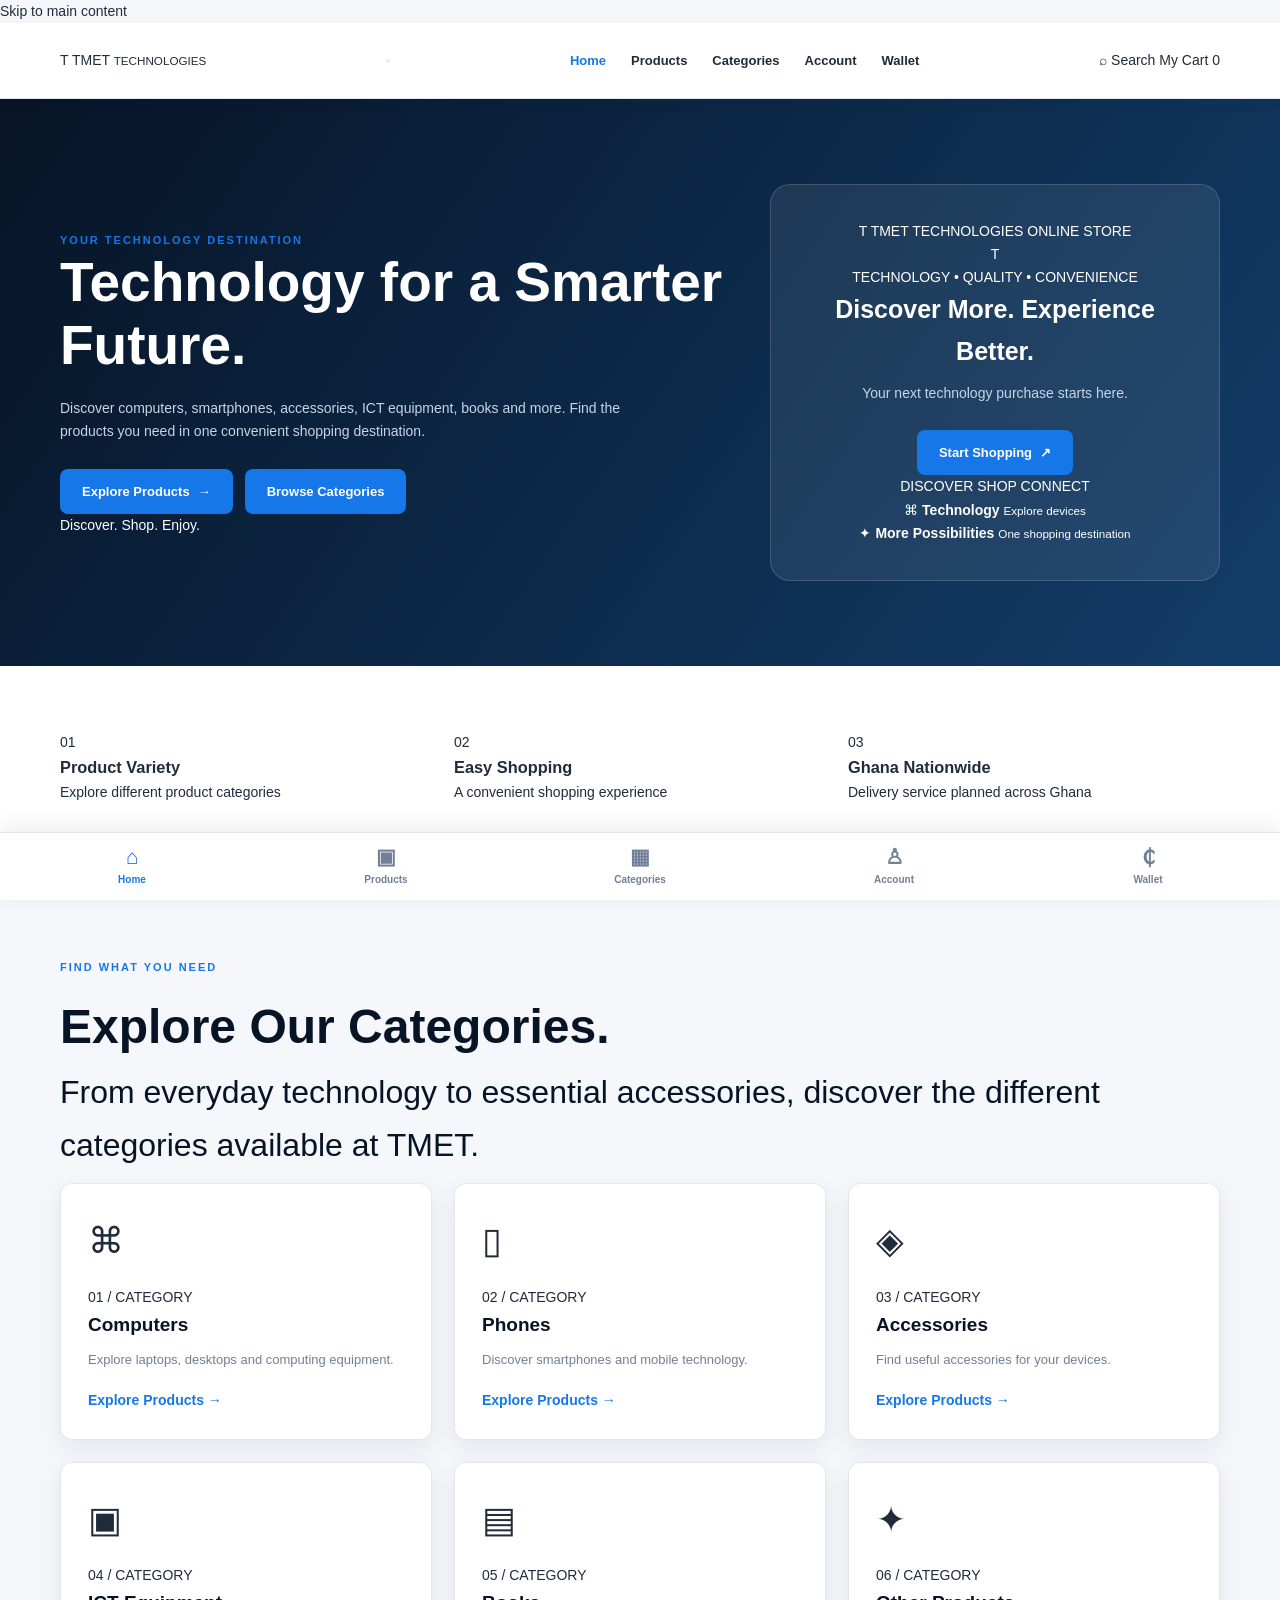
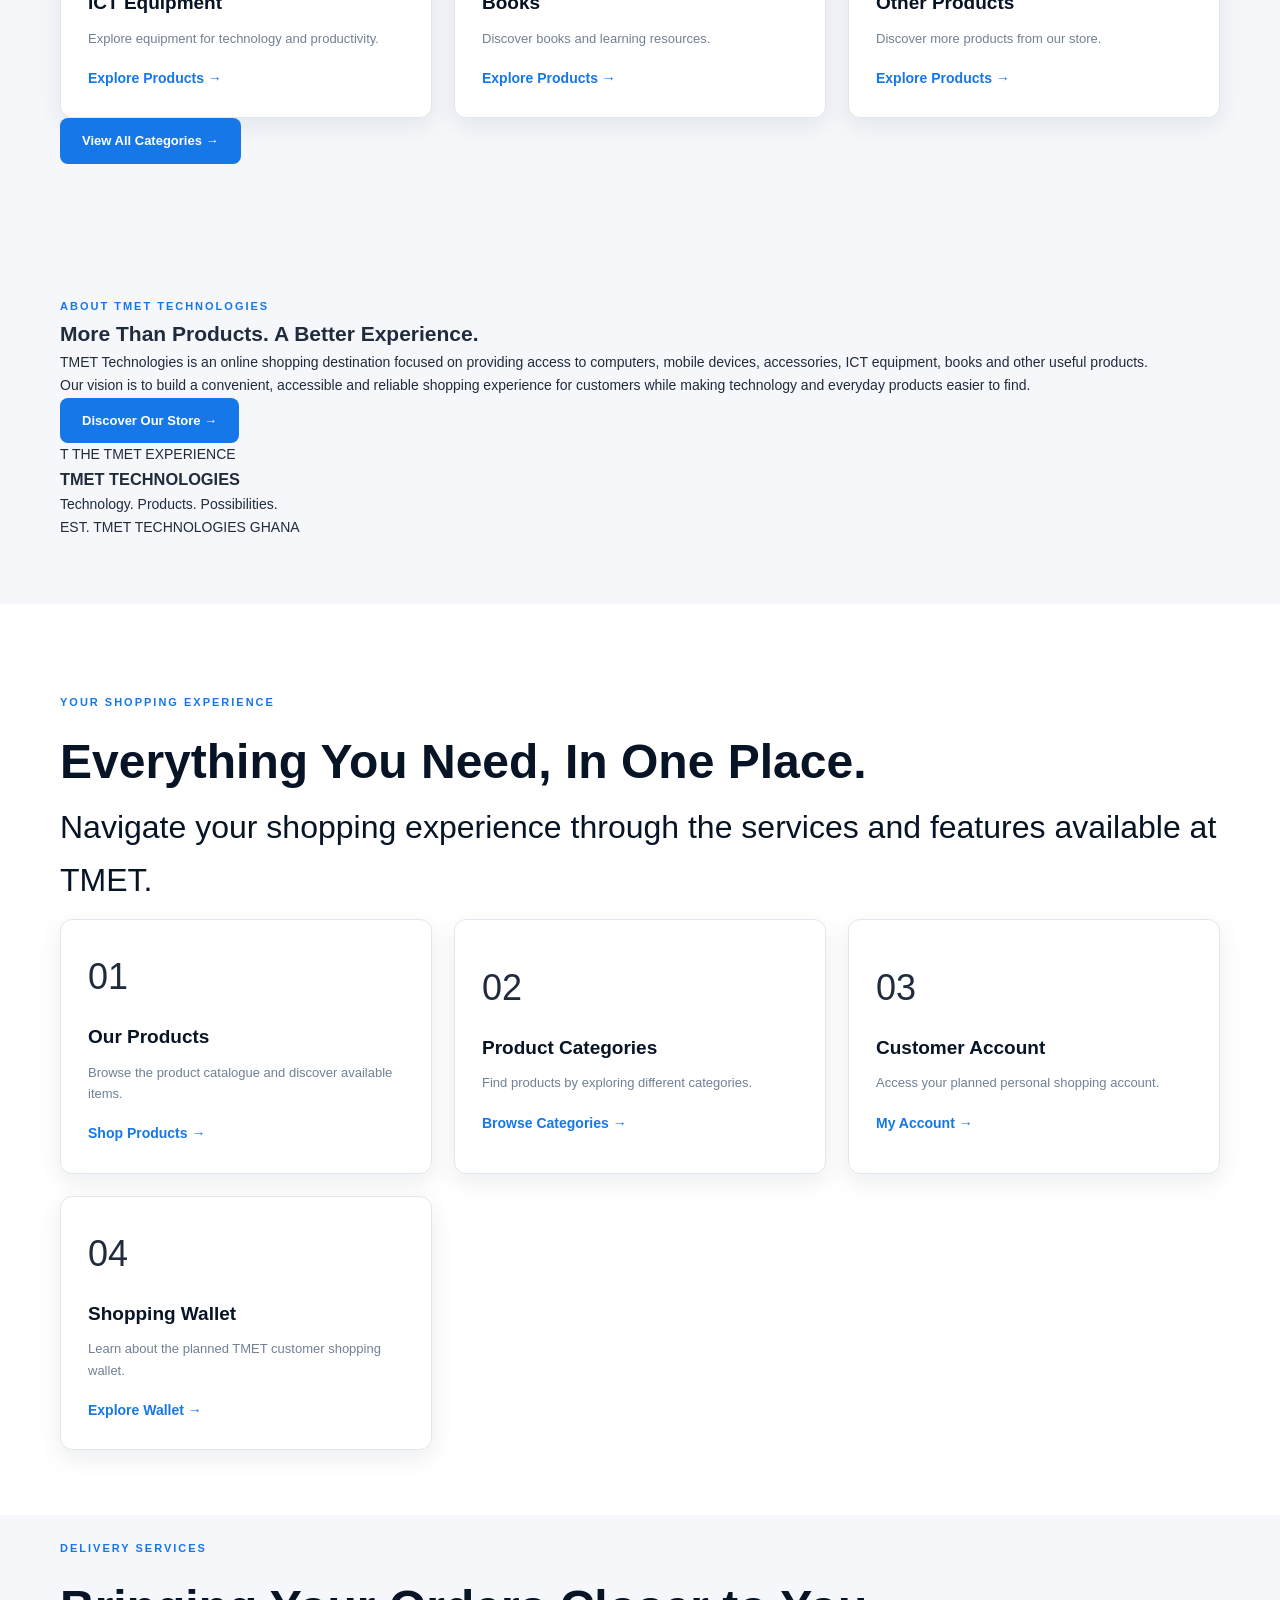
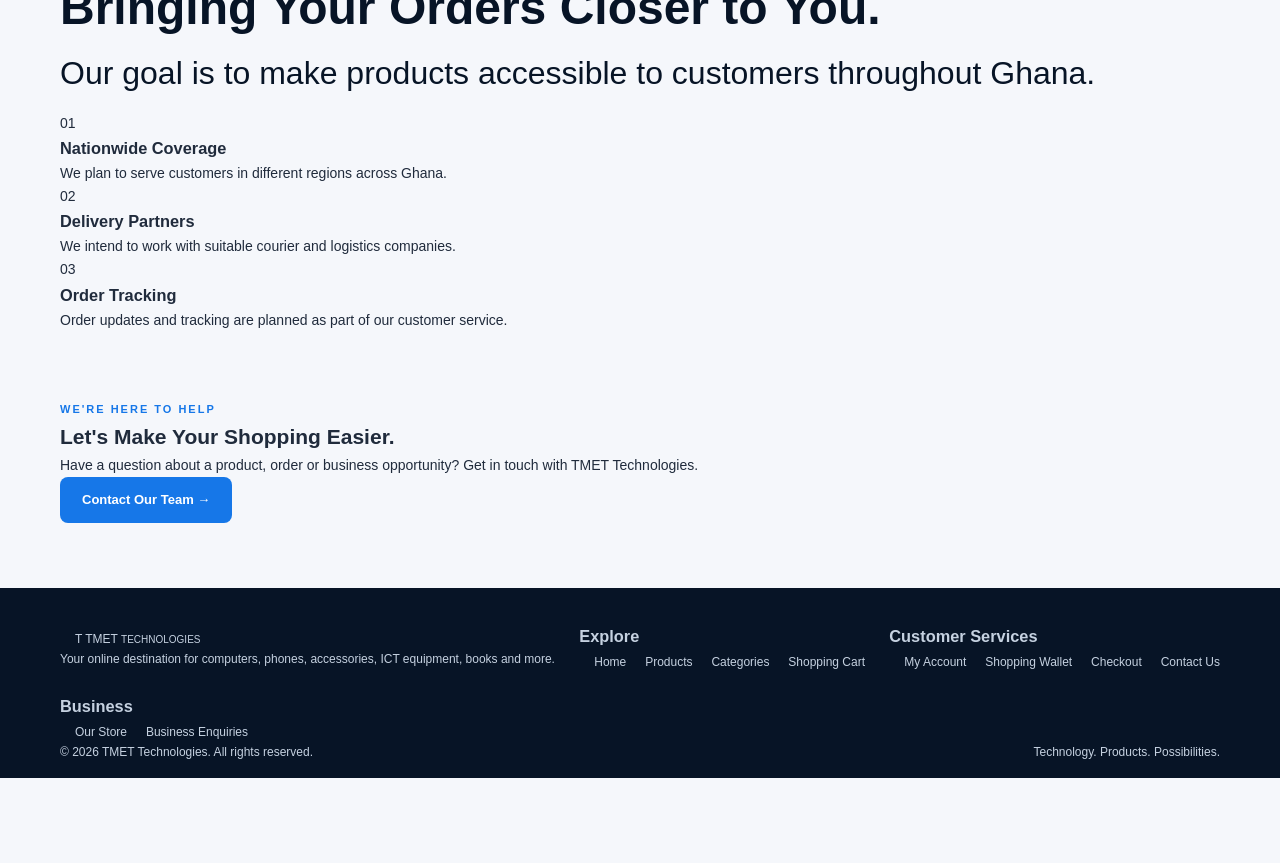
==== commit d1d43a8a: "Update index.html" ====
--- a/index.html
+++ b/index.html
@@ -5,23 +5,20 @@
     <meta charset="UTF-8">
     <meta name="viewport" content="width=device-width, initial-scale=1.0">
 
-    <title>TMET Technologies | Home</title>
-
-    <meta name="description" content="Welcome to TMET Technologies. Discover computers, smartphones, accessories, ICT equipment, books and more.">
-
+    <title>TMET Technologies | Technology & Electronics Store</title>
+
+    <meta name="description" content="Explore computers, smartphones, accessories, ICT equipment, books and more at TMET Technologies.">
     <meta name="keywords" content="TMET Technologies, online store Ghana, computers, phones, electronics">
-
     <meta name="author" content="TMET Technologies">
     <meta name="robots" content="index, follow">
-    <meta name="theme-color" content="#071426">
+    <meta name="theme-color" content="#071B3A">
 
     <meta property="og:type" content="website">
     <meta property="og:title" content="TMET Technologies">
-    <meta property="og:description" content="Technology, quality products and convenient shopping.">
+    <meta property="og:description" content="Technology for a smarter future. Discover products at TMET Technologies.">
     <meta property="og:url" content="https://nartkayphilus.github.io/tmet-technologies/">
 
     <link rel="canonical" href="https://nartkayphilus.github.io/tmet-technologies/">
-
     <link rel="stylesheet" href="style.css">
 
     <script src="script.js" defer></script>
@@ -33,35 +30,19 @@
         Skip to main content
     </a>
 
-    <!-- ANNOUNCEMENT BAR -->
-
-    <div class="announcement-bar">
-        <div class="container">
-            <p>
-                Welcome to TMET Technologies.
-                <span>Discover convenient shopping and nationwide delivery plans across Ghana.</span>
-            </p>
-        </div>
-    </div>
-
-
     <!-- HEADER -->
 
     <header class="site-header">
-
         <div class="container header-container">
 
             <a href="index.html" class="brand" aria-label="TMET Technologies Home">
-
                 <span class="brand-symbol">T</span>
 
                 <span class="brand-name">
                     TMET
                     <small>TECHNOLOGIES</small>
                 </span>
-
             </a>
-
 
             <button
                 class="menu-toggle"
@@ -74,46 +55,31 @@
                 <span></span>
                 <span></span>
                 <span></span>
-
             </button>
 
-
             <nav class="main-navigation" id="main-navigation">
-
                 <a href="index.html" class="active">Home</a>
                 <a href="products.html">Products</a>
                 <a href="categories.html">Categories</a>
                 <a href="account.html">Account</a>
                 <a href="wallet.html">Wallet</a>
-
             </nav>
 
-
             <div class="header-actions">
 
-                <a
-                    href="products.html"
-                    class="header-search-button"
-                    aria-label="Search products">
-
+                <a href="products.html" class="header-search-button">
+                    <span aria-hidden="true">⌕</span>
                     Search
-
                 </a>
 
-                <a
-                    href="cart.html"
-                    class="cart-button">
-
+                <a href="cart.html" class="cart-button">
                     <span>My Cart</span>
-
                     <span class="cart-count" id="cart-count">0</span>
-
                 </a>
 
             </div>
 
         </div>
-
     </header>
 
 
@@ -125,158 +91,265 @@
         <!-- HERO SECTION -->
 
         <section class="hero-section">
+            <div class="hero-background-glow"></div>
 
             <div class="container hero-container">
 
                 <div class="hero-content">
 
                     <span class="eyebrow">
-                        TMET TECHNOLOGIES ONLINE STORE
+                        <span class="status-dot"></span>
+                        YOUR TECHNOLOGY DESTINATION
                     </span>
 
                     <h1>
-                        Technology and
-                        Products for
-                        <span>Everyday Life.</span>
+                        Technology for a
+                        <span>Smarter Future.</span>
                     </h1>
 
                     <p class="hero-description">
-                        Discover computers, smartphones,
-                        accessories, ICT equipment, books
-                        and other quality products at
-                        TMET Technologies.
+                        Discover computers, smartphones, accessories,
+                        ICT equipment, books and more. Find the products
+                        you need in one convenient shopping destination.
                     </p>
 
                     <div class="hero-buttons">
 
-                        <a
-                            href="products.html"
-                            class="button button-primary">
-
-                            Shop Products
-
+                        <a href="products.html" class="button button-primary">
+                            Explore Products
+                            <span aria-hidden="true">→</span>
                         </a>
 
-                        <a
-                            href="categories.html"
-                            class="button button-outline">
-
+                        <a href="categories.html" class="button button-outline">
                             Browse Categories
-
                         </a>
 
                     </div>
 
                     <div class="hero-note">
-
-                        <span class="status-dot"></span>
-
+                        <span class="hero-note-line"></span>
                         Discover. Shop. Enjoy.
-
-                    </div>
-
-                </div>
-
+                    </div>
+
+                </div>
+
+
+                <!-- HERO VISUAL -->
 
                 <div class="hero-visual">
 
+                    <div class="hero-orbit hero-orbit-one"></div>
+                    <div class="hero-orbit hero-orbit-two"></div>
+
                     <div class="visual-card">
 
                         <div class="visual-top">
-
-                            <span>TMET TECHNOLOGIES</span>
+                            <span class="visual-brand">
+                                <span class="visual-brand-icon">T</span>
+                                TMET TECHNOLOGIES
+                            </span>
 
                             <span class="visual-indicator">
-                                ● ONLINE STORE
+                                ONLINE STORE
                             </span>
-
                         </div>
 
                         <div class="hero-shopping-content">
 
-                            <span class="hero-shopping-symbol">T</span>
-
-                            <h2>Discover More.</h2>
+                            <div class="hero-shopping-symbol">
+                                <span>T</span>
+                            </div>
+
+                            <span class="visual-caption">
+                                TECHNOLOGY • QUALITY • CONVENIENCE
+                            </span>
+
+                            <h2>
+                                Discover More.
+                                <span>Experience Better.</span>
+                            </h2>
 
                             <p>
-                                Technology, quality products
-                                and convenient shopping.
+                                Your next technology purchase
+                                starts here.
                             </p>
 
-                            <a
-                                href="products.html"
-                                class="button button-primary">
-
+                            <a href="products.html" class="button button-primary">
                                 Start Shopping
-
+                                <span aria-hidden="true">↗</span>
                             </a>
 
                         </div>
 
                         <div class="visual-bottom">
-
                             <span>DISCOVER</span>
                             <span>SHOP</span>
-                            <span>DELIVERY</span>
-
+                            <span>CONNECT</span>
                         </div>
 
                     </div>
 
-                </div>
-
-            </div>
-
+
+                    <div class="floating-tech-card floating-card-one">
+                        <span class="floating-card-icon">⌘</span>
+                        <span>
+                            <strong>Technology</strong>
+                            <small>Explore devices</small>
+                        </span>
+                    </div>
+
+                    <div class="floating-tech-card floating-card-two">
+                        <span class="floating-card-icon">✦</span>
+                        <span>
+                            <strong>More Possibilities</strong>
+                            <small>One shopping destination</small>
+                        </span>
+                    </div>
+
+                </div>
+
+            </div>
         </section>
 
 
         <!-- STORE HIGHLIGHTS -->
 
         <section class="store-highlights">
-
             <div class="container highlights-grid">
 
                 <article class="highlight-item">
-
                     <span class="highlight-icon">01</span>
-
                     <div>
                         <h3>Product Variety</h3>
                         <p>Explore different product categories</p>
                     </div>
-
                 </article>
 
-
                 <article class="highlight-item">
-
                     <span class="highlight-icon">02</span>
-
                     <div>
                         <h3>Easy Shopping</h3>
-                        <p>A convenient online shopping experience</p>
-                    </div>
-
+                        <p>A convenient shopping experience</p>
+                    </div>
                 </article>
 
-
                 <article class="highlight-item">
-
                     <span class="highlight-icon">03</span>
-
                     <div>
                         <h3>Ghana Nationwide</h3>
                         <p>Delivery service planned across Ghana</p>
                     </div>
-
                 </article>
 
             </div>
-
         </section>
 
 
-        <!-- INTRODUCTION -->
+        <!-- SHOP BY CATEGORY -->
+
+        <section class="categories-section section-padding">
+
+            <div class="container">
+
+                <div class="section-heading">
+
+                    <span class="eyebrow">
+                        FIND WHAT YOU NEED
+                    </span>
+
+                    <h2>
+                        Explore Our
+                        <span>Categories.</span>
+                    </h2>
+
+                    <p>
+                        From everyday technology to essential accessories,
+                        discover the different categories available at TMET.
+                    </p>
+
+                </div>
+
+
+                <div class="category-grid">
+
+                    <a href="products.html?category=computers" class="category-card">
+                        <span class="category-icon">⌘</span>
+                        <span class="category-number">01 / CATEGORY</span>
+                        <h3>Computers</h3>
+                        <p>
+                            Explore laptops, desktops and computing equipment.
+                        </p>
+                        <span class="category-link">Explore Products →</span>
+                    </a>
+
+
+                    <a href="products.html?category=phones" class="category-card">
+                        <span class="category-icon">▯</span>
+                        <span class="category-number">02 / CATEGORY</span>
+                        <h3>Phones</h3>
+                        <p>
+                            Discover smartphones and mobile technology.
+                        </p>
+                        <span class="category-link">Explore Products →</span>
+                    </a>
+
+
+                    <a href="products.html?category=accessories" class="category-card">
+                        <span class="category-icon">◈</span>
+                        <span class="category-number">03 / CATEGORY</span>
+                        <h3>Accessories</h3>
+                        <p>
+                            Find useful accessories for your devices.
+                        </p>
+                        <span class="category-link">Explore Products →</span>
+                    </a>
+
+
+                    <a href="products.html?category=ict-equipment" class="category-card">
+                        <span class="category-icon">▣</span>
+                        <span class="category-number">04 / CATEGORY</span>
+                        <h3>ICT Equipment</h3>
+                        <p>
+                            Explore equipment for technology and productivity.
+                        </p>
+                        <span class="category-link">Explore Products →</span>
+                    </a>
+
+
+                    <a href="products.html?category=books" class="category-card">
+                        <span class="category-icon">▤</span>
+                        <span class="category-number">05 / CATEGORY</span>
+                        <h3>Books</h3>
+                        <p>
+                            Discover books and learning resources.
+                        </p>
+                        <span class="category-link">Explore Products →</span>
+                    </a>
+
+
+                    <a href="products.html?category=other" class="category-card">
+                        <span class="category-icon">✦</span>
+                        <span class="category-number">06 / CATEGORY</span>
+                        <h3>Other Products</h3>
+                        <p>
+                            Discover more products from our store.
+                        </p>
+                        <span class="category-link">Explore Products →</span>
+                    </a>
+
+                </div>
+
+                <div class="section-action">
+                    <a href="categories.html" class="button button-primary">
+                        View All Categories →
+                    </a>
+                </div>
+
+            </div>
+        </section>
+
+
+        <!-- ABOUT TMET -->
 
         <section class="about-section section-padding">
 
@@ -289,29 +362,25 @@
                     </span>
 
                     <h2>
-                        Your Destination for
-                        <span>Technology and Products.</span>
+                        More Than Products.
+                        <span>A Better Experience.</span>
                     </h2>
 
                     <p>
-                        TMET Technologies is an online shopping
-                        destination focused on providing access
-                        to computers, mobile devices, accessories,
-                        ICT equipment, books and other products.
+                        TMET Technologies is an online shopping destination
+                        focused on providing access to computers, mobile
+                        devices, accessories, ICT equipment, books and other
+                        useful products.
                     </p>
 
                     <p>
-                        Our goal is to make shopping convenient
-                        and accessible while building a reliable
-                        customer experience.
+                        Our vision is to build a convenient, accessible and
+                        reliable shopping experience for customers while
+                        making technology and everyday products easier to find.
                     </p>
 
-                    <a
-                        href="products.html"
-                        class="button button-primary">
-
-                        Explore Our Products
-
+                    <a href="products.html" class="button button-primary">
+                        Discover Our Store →
                     </a>
 
                 </div>
@@ -319,10 +388,16 @@
 
                 <div class="about-panel">
 
+                    <div class="about-panel-decoration"></div>
+
                     <div class="about-panel-content">
 
                         <span class="large-symbol">T</span>
 
+                        <span class="about-panel-label">
+                            THE TMET EXPERIENCE
+                        </span>
+
                         <h3>TMET TECHNOLOGIES</h3>
 
                         <p>
@@ -331,6 +406,11 @@
 
                     </div>
 
+                    <div class="about-panel-footer">
+                        <span>EST. TMET TECHNOLOGIES</span>
+                        <span>GHANA</span>
+                    </div>
+
                 </div>
 
             </div>
@@ -340,24 +420,24 @@
 
         <!-- SHOPPING DESTINATIONS -->
 
-        <section class="categories-section section-padding">
+        <section class="shopping-section section-padding">
 
             <div class="container">
 
                 <div class="section-heading">
 
                     <span class="eyebrow">
-                        EXPLORE OUR STORE
+                        YOUR SHOPPING EXPERIENCE
                     </span>
 
                     <h2>
-                        Everything in
-                        <span>One Place.</span>
+                        Everything You Need,
+                        <span>In One Place.</span>
                     </h2>
 
                     <p>
-                        Explore our shopping pages and discover
-                        what TMET Technologies has to offer.
+                        Navigate your shopping experience through
+                        the services and features available at TMET.
                     </p>
 
                 </div>
@@ -365,93 +445,56 @@
 
                 <div class="category-grid">
 
-                    <a
-                        href="products.html"
-                        class="category-card">
-
+                    <a href="products.html" class="category-card">
                         <span class="category-icon">01</span>
-
                         <h3>Our Products</h3>
-
-                        <p>
-                            Browse available products and
-                            discover new additions.
-                        </p>
-
-                        <span class="category-link">
-                            Shop Products →
-                        </span>
-
-                    </a>
-
-
-                    <a
-                        href="categories.html"
-                        class="category-card">
-
+                        <p>
+                            Browse the product catalogue and
+                            discover available items.
+                        </p>
+                        <span class="category-link">Shop Products →</span>
+                    </a>
+
+
+                    <a href="categories.html" class="category-card">
                         <span class="category-icon">02</span>
-
                         <h3>Product Categories</h3>
-
                         <p>
                             Find products by exploring
-                            our different categories.
-                        </p>
-
-                        <span class="category-link">
-                            Explore Categories →
-                        </span>
-
-                    </a>
-
-
-                    <a
-                        href="account.html"
-                        class="category-card">
-
+                            different categories.
+                        </p>
+                        <span class="category-link">Browse Categories →</span>
+                    </a>
+
+
+                    <a href="account.html" class="category-card">
                         <span class="category-icon">03</span>
-
                         <h3>Customer Account</h3>
-
-                        <p>
-                            Access your personal shopping
-                            account and order information.
-                        </p>
-
-                        <span class="category-link">
-                            My Account →
-                        </span>
-
-                    </a>
-
-
-                    <a
-                        href="wallet.html"
-                        class="category-card">
-
+                        <p>
+                            Access your planned personal
+                            shopping account.
+                        </p>
+                        <span class="category-link">My Account →</span>
+                    </a>
+
+
+                    <a href="wallet.html" class="category-card">
                         <span class="category-icon">04</span>
-
                         <h3>Shopping Wallet</h3>
-
-                        <p>
-                            Access the planned TMET
+                        <p>
+                            Learn about the planned TMET
                             customer shopping wallet.
                         </p>
-
-                        <span class="category-link">
-                            Open Wallet →
-                        </span>
-
-                    </a>
-
-                </div>
-
-            </div>
-
+                        <span class="category-link">Explore Wallet →</span>
+                    </a>
+
+                </div>
+
+            </div>
         </section>
 
 
-        <!-- DELIVERY INTRODUCTION -->
+        <!-- DELIVERY SERVICES -->
 
         <section class="mission-section section-padding">
 
@@ -479,50 +522,37 @@
                 <div class="three-column-grid">
 
                     <article class="info-card">
-
                         <div class="card-icon">01</div>
-
                         <h3>Nationwide Coverage</h3>
-
                         <p>
                             We plan to serve customers in
                             different regions across Ghana.
                         </p>
-
                     </article>
 
 
                     <article class="info-card">
-
                         <div class="card-icon">02</div>
-
                         <h3>Delivery Partners</h3>
-
                         <p>
                             We intend to work with suitable
                             courier and logistics companies.
                         </p>
-
                     </article>
 
 
                     <article class="info-card">
-
                         <div class="card-icon">03</div>
-
                         <h3>Order Tracking</h3>
-
-                        <p>
-                            Order updates and tracking will
-                            form part of our customer service.
-                        </p>
-
+                        <p>
+                            Order updates and tracking are
+                            planned as part of our customer service.
+                        </p>
                     </article>
 
                 </div>
 
             </div>
-
         </section>
 
 
@@ -532,47 +562,30 @@
 
             <div class="container">
 
-                <div class="section-heading">
+                <div class="delivery-notice">
 
                     <span class="eyebrow">
-                        CUSTOMER SUPPORT
+                        WE'RE HERE TO HELP
                     </span>
 
                     <h2>
-                        Need Assistance?
-                        <span>We're Here to Help.</span>
+                        Let's Make Your
+                        <span>Shopping Easier.</span>
                     </h2>
 
                     <p>
-                        Contact our team for product,
-                        ordering and business enquiries.
+                        Have a question about a product, order
+                        or business opportunity? Get in touch
+                        with TMET Technologies.
                     </p>
 
-                </div>
-
-
-                <div class="delivery-notice">
-
-                    <h3>Get in Touch With Us</h3>
-
-                    <p>
-                        Have a question about a product,
-                        order or business opportunity?
-                        Send us an enquiry.
-                    </p>
-
-                    <a
-                        href="contact.html"
-                        class="button button-primary">
-
-                        Contact TMET Technologies
-
-                    </a>
-
-                </div>
-
-            </div>
-
+                    <a href="contact.html" class="button button-primary">
+                        Contact Our Team →
+                    </a>
+
+                </div>
+
+            </div>
         </section>
 
 
@@ -580,6 +593,7 @@
 
 
     <!-- FIXED BOTTOM NAVIGATION -->
+    <!-- IMPORTANT: Keep this navigation on every website page. -->
 
     <nav class="bottom-navigation" aria-label="Main navigation">
 
@@ -588,7 +602,7 @@
             class="bottom-nav-item active"
             aria-current="page">
 
-            <span class="bottom-nav-icon">⌂</span>
+            <span class="bottom-nav-icon" aria-hidden="true">⌂</span>
             <span>Home</span>
 
         </a>
@@ -598,7 +612,7 @@
             href="products.html"
             class="bottom-nav-item">
 
-            <span class="bottom-nav-icon">▣</span>
+            <span class="bottom-nav-icon" aria-hidden="true">▣</span>
             <span>Products</span>
 
         </a>
@@ -608,7 +622,7 @@
             href="categories.html"
             class="bottom-nav-item">
 
-            <span class="bottom-nav-icon">▦</span>
+            <span class="bottom-nav-icon" aria-hidden="true">▦</span>
             <span>Categories</span>
 
         </a>
@@ -618,7 +632,7 @@
             href="account.html"
             class="bottom-nav-item">
 
-            <span class="bottom-nav-icon">♙</span>
+            <span class="bottom-nav-icon" aria-hidden="true">♙</span>
             <span>Account</span>
 
         </a>
@@ -628,7 +642,7 @@
             href="wallet.html"
             class="bottom-nav-item">
 
-            <span class="bottom-nav-icon">₵</span>
+            <span class="bottom-nav-icon" aria-hidden="true">₵</span>
             <span>Wallet</span>
 
         </a>
@@ -646,14 +660,12 @@
             <div class="footer-brand">
 
                 <a href="index.html" class="brand">
-
                     <span class="brand-symbol">T</span>
 
                     <span class="brand-name">
                         TMET
                         <small>TECHNOLOGIES</small>
                     </span>
-
                 </a>
 
                 <p>
@@ -720,6 +732,5 @@
 
     </footer>
 
-
 </body>
 </html>
--- a/style.css
+++ b/style.css
@@ -1,46 +1,38 @@
-/* ==========================================
+/* =====================================================
    TMET TECHNOLOGIES
-   PROFESSIONAL ONLINE STORE
    COMPLETE WEBSITE STYLESHEET
-========================================== */
-
-
-/* ==========================================
-   1. GLOBAL DESIGN VARIABLES
-========================================== */
+   Version 4.0
+===================================================== */
+
+/* 1. COLOUR SYSTEM */
 
 :root {
     --primary: #071426;
-    --primary-light: #0d2039;
-    --secondary: #102947;
-
-    --accent: #2585ff;
-    --accent-light: #56a4ff;
-    --accent-dark: #1265cf;
+    --primary-light: #102947;
+    --secondary: #123d6a;
+    --accent: #1677e8;
+    --accent-light: #eaf3ff;
 
     --white: #ffffff;
-    --text: #182536;
+    --background: #f5f7fb;
+    --surface: #ffffff;
+
+    --text: #202b3c;
     --muted: #718096;
-
-    --background: #f5f7fb;
-    --card: #ffffff;
-    --border: #e4e9f0;
-
-    --gold: #d9ad55;
-    --success: #20a56b;
-    --danger: #dc3545;
-
-    --shadow: 0 12px 35px rgba(7, 20, 38, 0.08);
-    --shadow-hover: 0 18px 45px rgba(7, 20, 38, 0.14);
-
-    --transition: 0.3s ease;
-    --container-width: 1200px;
-}
-
-
-/* ==========================================
-   2. RESET AND BASIC STYLES
-========================================== */
+    --border: #e1e7ef;
+
+    --success: #16834a;
+    --danger: #d93030;
+
+    --shadow: 0 8px 25px rgba(7, 20, 38, 0.08);
+    --shadow-hover: 0 14px 35px rgba(7, 20, 38, 0.14);
+
+    --radius: 12px;
+    --transition: all 0.3s ease;
+}
+
+
+/* 2. GENERAL RESET */
 
 * {
     margin: 0;
@@ -50,20 +42,18 @@
 
 html {
     scroll-behavior: smooth;
-    scroll-padding-top: 100px;
+    scroll-padding-top: 90px;
 }
 
 body {
-    font-family: -apple-system, BlinkMacSystemFont, "Segoe UI", sans-serif;
-    background: var(--white);
+    font-family: Arial, Helvetica, sans-serif;
+    background: var(--background);
     color: var(--text);
-    line-height: 1.7;
+    line-height: 1.65;
+    font-size: 14px;
+    min-height: 100vh;
+    padding-bottom: calc(85px + env(safe-area-inset-bottom));
     overflow-x: hidden;
-    padding-bottom: 85px;
-}
-
-body.menu-open {
-    overflow: hidden;
 }
 
 img {
@@ -74,6 +64,7 @@
 a {
     color: inherit;
     text-decoration: none;
+    transition: var(--transition);
 }
 
 button,
@@ -87,2098 +78,1261 @@
     cursor: pointer;
 }
 
-button:focus-visible,
-a:focus-visible,
-input:focus-visible,
-select:focus-visible,
-textarea:focus-visible {
-    outline: 3px solid var(--accent-light);
-    outline-offset: 3px;
+ul {
+    list-style: none;
 }
 
 .container {
-    width: 90%;
-    max-width: var(--container-width);
+    width: min(1160px, 92%);
     margin: 0 auto;
 }
 
-.section-padding {
-    padding: 95px 0;
-}
-
-
-/* ==========================================
-   3. ACCESSIBILITY
-========================================== */
-
-.skip-link {
-    position: absolute;
-    top: -100px;
-    left: 15px;
-    background: var(--accent);
-    color: var(--white);
-    padding: 12px 20px;
-    z-index: 9999;
-}
-
-.skip-link:focus {
-    top: 15px;
-}
-
-
-/* ==========================================
-   4. ANNOUNCEMENT BAR
-========================================== */
-
-.announcement-bar {
-    background: var(--primary);
-    color: var(--white);
-    padding: 9px 0;
-    text-align: center;
-    font-size: 12px;
-    letter-spacing: 0.4px;
-}
-
-.announcement-bar span {
-    color: var(--accent-light);
-}
-
-
-/* ==========================================
-   5. WEBSITE HEADER
-========================================== */
+section {
+    position: relative;
+}
+
+
+/* 3. HEADER */
 
 .site-header {
+    width: 100%;
+    background: var(--white);
+    border-bottom: 1px solid var(--border);
     position: sticky;
     top: 0;
     z-index: 1000;
-    background: rgba(255, 255, 255, 0.97);
-    border-bottom: 1px solid var(--border);
-    transition: var(--transition);
-}
-
-.site-header.scrolled {
-    box-shadow: 0 5px 25px rgba(0, 0, 0, 0.08);
-}
-
-.header-container {
-    min-height: 82px;
+    box-shadow: 0 3px 15px rgba(7, 20, 38, 0.04);
+}
+
+.site-header .container {
+    min-height: 75px;
     display: flex;
     align-items: center;
     justify-content: space-between;
-    gap: 25px;
-}
-
-
-/* BRAND */
-
-.brand {
-    display: inline-flex;
-    align-items: center;
-    gap: 11px;
-    flex-shrink: 0;
-}
-
-.brand-symbol {
-    width: 43px;
-    height: 43px;
-    display: flex;
-    align-items: center;
-    justify-content: center;
-    background: linear-gradient(135deg, var(--accent), var(--primary));
-    color: var(--white);
-    font-size: 24px;
-    font-weight: 800;
-    border-radius: 10px;
-}
-
-.brand-name {
-    font-size: 19px;
-    font-weight: 850;
-    color: var(--primary);
-    line-height: 1.1;
-    letter-spacing: 0.8px;
-}
-
-.brand-name small {
-    display: block;
-    font-size: 9px;
-    font-weight: 700;
-    letter-spacing: 2.5px;
-    margin-top: 5px;
-}
-
-
-/* NAVIGATION */
+    gap: 20px;
+}
+
+.logo {
+    font-size: 23px;
+    font-weight: 900;
+    color: var(--primary);
+    letter-spacing: -1px;
+    white-space: nowrap;
+}
+
+.logo span {
+    color: var(--accent);
+}
 
 .main-navigation {
     display: flex;
     align-items: center;
-    gap: 23px;
+    gap: 25px;
 }
 
 .main-navigation a {
+    color: var(--text);
     font-size: 13px;
-    font-weight: 650;
-    color: var(--text);
-    transition: var(--transition);
-}
-
-.main-navigation a:hover {
+    font-weight: 600;
+}
+
+.main-navigation a:hover,
+.main-navigation a.active {
     color: var(--accent);
 }
 
-
-/* HEADER ACTIONS */
-
-.header-actions {
-    display: flex;
-    align-items: center;
-    gap: 12px;
-}
-
-.header-search-button {
-    background: transparent;
-    border: none;
-    color: var(--primary);
-    font-weight: 700;
-    font-size: 13px;
-}
-
-.cart-button {
-    display: flex;
-    align-items: center;
-    gap: 9px;
+.cart-link {
     background: var(--primary);
     color: var(--white);
-    border: none;
+    padding: 11px 18px;
     border-radius: 7px;
-    padding: 11px 15px;
     font-size: 12px;
     font-weight: 700;
+}
+
+.cart-link:hover {
+    background: var(--accent);
+    color: var(--white);
+}
+
+
+/* 4. MOBILE HEADER */
+
+@media (max-width: 750px) {
+    .site-header .container {
+        min-height: 65px;
+        flex-wrap: wrap;
+        gap: 10px;
+        padding: 12px 0;
+    }
+
+    .logo {
+        font-size: 20px;
+    }
+
+    .main-navigation {
+        order: 3;
+        width: 100%;
+        justify-content: space-between;
+        gap: 10px;
+        overflow-x: auto;
+        padding: 8px 0 3px;
+    }
+
+    .main-navigation a {
+        font-size: 11px;
+        white-space: nowrap;
+    }
+
+    .cart-link {
+        padding: 9px 12px;
+    }
+}
+
+
+/* 5. BUTTONS */
+
+.primary-button,
+.secondary-button,
+.button {
+    display: inline-flex;
+    justify-content: center;
+    align-items: center;
+    gap: 8px;
+    min-height: 45px;
+    padding: 12px 22px;
+    border: none;
+    border-radius: 8px;
+    background: var(--accent);
+    color: var(--white);
+    font-size: 13px;
+    font-weight: 700;
+    text-align: center;
     transition: var(--transition);
 }
 
-.cart-button:hover {
-    background: var(--accent);
-}
-
-.cart-count {
-    background: var(--accent);
-    width: 22px;
-    height: 22px;
-    display: flex;
-    align-items: center;
-    justify-content: center;
-    border-radius: 50%;
-    font-size: 11px;
-}
-
-
-/* MOBILE MENU BUTTON */
-
-.menu-toggle {
-    display: none;
-    background: transparent;
-    border: none;
-    width: 34px;
-    height: 34px;
-    flex-direction: column;
-    justify-content: center;
-    gap: 6px;
-}
-
-.menu-toggle span {
-    display: block;
-    width: 25px;
-    height: 2px;
+.primary-button:hover,
+.button:hover {
     background: var(--primary);
-    border-radius: 3px;
-    transition: var(--transition);
-}
-
-
-/* ==========================================
-   6. HERO SECTION
-========================================== */
-
-.hero-section {
-    background:
-        radial-gradient(circle at 85% 15%, rgba(37, 133, 255, 0.2), transparent 35%),
-        linear-gradient(125deg, #071426, #0d2039 65%, #102947);
     color: var(--white);
-    padding: 100px 0 110px;
-    overflow: hidden;
-}
-
-.hero-container {
-    display: grid;
-    grid-template-columns: 1fr;
-    align-items: center;
-    gap: 65px;
+    transform: translateY(-2px);
+    box-shadow: var(--shadow);
+}
+
+.secondary-button {
+    background: var(--white);
+    color: var(--primary);
+    border: 1px solid var(--border);
+}
+
+.secondary-button:hover {
+    background: var(--primary);
+    color: var(--white);
+}
+
+button:disabled,
+.button:disabled,
+.primary-button:disabled {
+    opacity: 0.55;
+    cursor: not-allowed;
+    transform: none;
+    box-shadow: none;
+}
+
+
+/* 6. GENERAL PAGE HEADINGS */
+
+.page-main {
+    min-height: 65vh;
+}
+
+.page-hero {
+    background: linear-gradient(125deg, #071426, #123d6a);
+    color: var(--white);
+    padding: 65px 0;
+}
+
+.page-hero h1 {
+    font-size: clamp(30px, 5vw, 46px);
+    line-height: 1.2;
+    margin-bottom: 12px;
+}
+
+.page-hero p {
+    color: #bdcde1;
+    max-width: 650px;
+    font-size: 14px;
 }
 
 .eyebrow {
-    display: inline-block;
-    color: var(--accent-light);
+    color: var(--accent);
     font-size: 11px;
     font-weight: 800;
     letter-spacing: 2px;
-    margin-bottom: 18px;
-}
-
-.hero-content h1 {
-    font-size: clamp(40px, 5.5vw, 66px);
-    line-height: 1.13;
-    font-weight: 850;
-    letter-spacing: -2px;
+    margin-bottom: 12px;
+}
+
+.page-content {
+    padding: 65px 0;
+    background: var(--background);
+}
+
+.page-title {
+    color: var(--primary);
+    font-size: 28px;
+    margin-bottom: 12px;
+}
+
+.page-description {
+    color: var(--muted);
+    font-size: 13px;
+    margin-bottom: 30px;
+}
+
+.section-heading {
+    color: var(--primary);
+    font-size: clamp(23px, 4vw, 32px);
+    margin-bottom: 12px;
+}
+
+.section-subtitle {
+    color: var(--muted);
     max-width: 650px;
-}
-
-.hero-content h1 span {
-    color: var(--accent-light);
-}
-
-.hero-description {
-    max-width: 540px;
-    color: #c3cfdf;
-    font-size: 15px;
-    margin-top: 25px;
+    margin-bottom: 30px;
+}
+
+
+/* 7. HOMEPAGE HERO */
+
+.hero,
+.hero-section {
+    background: linear-gradient(125deg, #071426, #123d6a);
+    color: var(--white);
+    padding: 85px 0;
+    overflow: hidden;
+}
+
+.hero .container,
+.hero-section .container {
+    display: grid;
+    grid-template-columns: 1.2fr 0.8fr;
+    align-items: center;
+    gap: 35px;
+}
+
+.hero h1,
+.hero-section h1 {
+    font-size: clamp(34px, 5vw, 55px);
+    line-height: 1.15;
+    margin-bottom: 20px;
+    font-weight: 900;
+}
+
+.hero p,
+.hero-section p {
+    color: #c6d5e8;
+    max-width: 580px;
+    margin-bottom: 25px;
+}
+
+.hero-visual {
+    background: rgba(255, 255, 255, 0.08);
+    border: 1px solid rgba(255, 255, 255, 0.15);
+    border-radius: 20px;
+    padding: 35px;
+    text-align: center;
+}
+
+.hero-visual h2 {
+    font-size: 25px;
+    color: var(--white);
+}
+
+.hero-visual p {
+    margin-top: 10px;
 }
 
 .hero-buttons {
     display: flex;
     flex-wrap: wrap;
-    gap: 13px;
-    margin-top: 33px;
-}
-
-.button {
-    display: inline-flex;
-    align-items: center;
-    justify-content: center;
-    border: none;
-    border-radius: 7px;
-    padding: 14px 23px;
+    gap: 12px;
+}
+
+
+/* 8. GENERAL CONTENT SECTIONS */
+
+.store-highlights,
+.about-section,
+.shopping-section,
+.delivery-section,
+.support-section,
+.products-section,
+.categories-section {
+    padding: 65px 0;
+}
+
+.store-highlights,
+.shopping-section {
+    background: var(--white);
+}
+
+.about-section,
+.delivery-section {
+    background: var(--background);
+}
+
+
+/* 9. CARD SYSTEM */
+
+.card,
+.feature-card,
+.highlight-card,
+.category-card,
+.product-card,
+.account-card,
+.contact-card,
+.checkout-card,
+.contact-form-container {
+    background: var(--white);
+    border: 1px solid var(--border);
+    border-radius: var(--radius);
+    box-shadow: var(--shadow);
+    transition: var(--transition);
+}
+
+.card:hover,
+.feature-card:hover,
+.highlight-card:hover,
+.category-card:hover,
+.product-card:hover {
+    transform: translateY(-5px);
+    box-shadow: var(--shadow-hover);
+}
+
+.feature-grid,
+.highlights-grid,
+.category-grid,
+.product-grid,
+.support-grid {
+    display: grid;
+    grid-template-columns: repeat(3, minmax(0, 1fr));
+    gap: 22px;
+}
+
+.feature-card,
+.highlight-card {
+    padding: 27px;
+}
+
+.feature-card h3,
+.highlight-card h3 {
+    color: var(--primary);
+    font-size: 17px;
+    margin-bottom: 10px;
+}
+
+.feature-card p,
+.highlight-card p {
+    color: var(--muted);
     font-size: 13px;
-    font-weight: 750;
-    transition: var(--transition);
-    text-align: center;
-}
-
-.button-primary {
-    background: var(--accent);
-    color: var(--white);
-}
-
-.button-primary:hover {
-    background: var(--accent-dark);
-    transform: translateY(-3px);
-    box-shadow: 0 10px 25px rgba(37, 133, 255, 0.25);
-}
-
-.button-outline {
-    border: 1px solid rgba(255,255,255,0.5);
-    color: var(--white);
-    background: transparent;
-}
-
-.button-outline:hover {
-    background: var(--white);
-    color: var(--primary);
-}
-
-.hero-note {
-    display: flex;
-    align-items: center;
-    gap: 9px;
-    margin-top: 28px;
-    font-size: 12px;
-    color: #b8c7d9;
-}
-
-.status-dot {
-    width: 8px;
-    height: 8px;
-    border-radius: 50%;
-    background: #32d69a;
-    box-shadow: 0 0 12px #32d69a;
-}
-
-
-/* Hide the visible programming-code panel */
-
-.hero-visual {
-    display: none !important;
-}
-
-.visual-card,
-.visual-top,
-.visual-code,
-.visual-bottom {
-    display: none;
-}
-
-
-/* ==========================================
-   7. STORE HIGHLIGHTS
-========================================== */
-
-.store-highlights {
-    background: var(--white);
-    padding: 30px 0;
-    border-bottom: 1px solid var(--border);
-}
-
-.highlights-grid {
-    display: grid;
-    grid-template-columns: repeat(3, 1fr);
-    gap: 25px;
-}
-
-.highlight-item {
-    display: flex;
-    align-items: center;
-    gap: 15px;
-}
-
-.highlight-icon {
-    width: 43px;
-    height: 43px;
-    display: flex;
-    align-items: center;
-    justify-content: center;
-    border-radius: 9px;
-    background: #eaf3ff;
-    color: var(--accent);
-    font-weight: 850;
-    font-size: 13px;
-}
-
-.highlight-item h3 {
-    font-size: 13px;
-    color: var(--primary);
-}
-
-.highlight-item p {
-    color: var(--muted);
-    font-size: 11px;
-}
-
-
-/* ==========================================
-   8. SECTION HEADINGS
-========================================== */
-
-.section-heading {
-    text-align: center;
-    max-width: 700px;
-    margin: 0 auto 50px;
-}
-
-.section-heading h2 {
-    font-size: clamp(29px, 4vw, 42px);
-    line-height: 1.2;
-    color: var(--primary);
-    font-weight: 850;
-    letter-spacing: -1px;
-}
-
-.section-heading h2 span {
-    color: var(--accent);
-}
-
-.section-heading p {
-    color: var(--muted);
-    font-size: 14px;
-    margin-top: 15px;
-}
-
-
-/* ==========================================
-   9. ABOUT SECTION
-========================================== */
-
-.about-section {
-    background: var(--background);
-}
-
-.about-grid {
-    display: grid;
-    grid-template-columns: 1fr 0.85fr;
-    align-items: center;
-    gap: 70px;
-}
-
-.about-content h2 {
-    font-size: clamp(30px, 4vw, 43px);
-    line-height: 1.2;
-    color: var(--primary);
-    margin-bottom: 25px;
-}
-
-.about-content h2 span {
-    color: var(--accent);
-}
-
-.about-content p {
-    color: var(--muted);
-    font-size: 14px;
-    margin-bottom: 17px;
-}
-
-.text-link {
-    display: inline-block;
-    color: var(--accent);
-    font-weight: 750;
-    font-size: 13px;
-    margin-top: 12px;
-}
-
-.text-link:hover {
-    color: var(--accent-dark);
-}
-
-.about-panel {
-    min-height: 340px;
-    display: flex;
-    align-items: center;
-    justify-content: center;
-    border-radius: 15px;
-    background: radial-gradient(circle at center, #1d4d80, #071426 75%);
-    box-shadow: var(--shadow);
-    position: relative;
-    overflow: hidden;
-}
-
-.about-panel::before {
-    content: "";
-    position: absolute;
-    width: 300px;
-    height: 300px;
-    border: 1px solid rgba(255,255,255,0.15);
-    border-radius: 50%;
-}
-
-.about-panel-content {
-    text-align: center;
-    color: var(--white);
-    position: relative;
-}
-
-.large-symbol {
-    display: block;
-    font-size: 105px;
-    font-weight: 900;
-    color: var(--accent-light);
-    text-shadow: 0 0 35px rgba(37,133,255,0.6);
-    line-height: 1.2;
-}
-
-.about-panel-content h3 {
-    font-size: 19px;
-    letter-spacing: 3px;
-}
-
-.about-panel-content p {
-    font-size: 12px;
-    color: #bdcde1;
-    margin-top: 8px;
-}
-
-
-/* ==========================================
-   10. PRODUCT CATEGORIES
-========================================== */
-
-.categories-section {
-    background: var(--white);
-}
-
-.category-grid {
-    display: grid;
-    grid-template-columns: repeat(3, 1fr);
-    gap: 22px;
-}
-
-.category-card {
-    display: block;
-    text-align: left;
-    padding: 27px;
-    background: var(--white);
-    border: 1px solid var(--border);
-    border-radius: 12px;
-    transition: var(--transition);
-}
-
-.category-card:hover {
-    transform: translateY(-7px);
-    border-color: var(--accent);
-    box-shadow: var(--shadow-hover);
-}
-
-.category-icon {
-    width: 52px;
-    height: 52px;
-    display: flex;
-    align-items: center;
-    justify-content: center;
-    background: #eaf3ff;
-    color: var(--accent);
-    border-radius: 10px;
-    font-weight: 850;
-    font-size: 16px;
-    margin-bottom: 22px;
-}
-
-.category-card h3 {
-    font-size: 17px;
-    color: var(--primary);
-    margin-bottom: 9px;
-}
-
-.category-card p {
-    color: var(--muted);
-    font-size: 12px;
-    line-height: 1.8;
-    min-height: 48px;
-}
-
-.category-link {
-    display: inline-block;
-    color: var(--accent);
-    font-size: 12px;
-    font-weight: 750;
-    margin-top: 18px;
-}
-
-
-/* ==========================================
-   11. PRODUCT CATALOGUE
-========================================== */
-
-.products-section {
-    background: var(--background);
-}
-
-.product-toolbar {
+}
+
+
+/* 10. PRODUCTS PAGE */
+
+.product-tools {
     display: grid;
     grid-template-columns: 1fr 220px;
-    gap: 20px;
+    gap: 18px;
     margin-bottom: 25px;
 }
 
-.product-search,
-.product-sort {
-    display: flex;
-    flex-direction: column;
-    gap: 8px;
-}
-
-.product-toolbar label {
-    color: var(--primary);
+.product-tools input,
+.product-tools select {
+    width: 100%;
+    min-height: 48px;
+    padding: 12px 14px;
+    border: 1px solid var(--border);
+    border-radius: 8px;
+    background: var(--white);
+    color: var(--text);
+}
+
+.product-results-count {
+    color: var(--muted);
     font-size: 12px;
-    font-weight: 750;
-}
-
-.product-toolbar input,
-.product-toolbar select {
-    width: 100%;
-    min-height: 49px;
-    border: 1px solid var(--border);
-    border-radius: 7px;
-    padding: 0 15px;
-    background: var(--white);
-    color: var(--text);
-    font-size: 13px;
-}
-
-.product-toolbar input:focus,
-.product-toolbar select:focus {
-    border-color: var(--accent);
-    outline: none;
-    box-shadow: 0 0 0 3px rgba(37,133,255,0.1);
+    margin-bottom: 20px;
 }
 
 .product-filters {
     display: flex;
     flex-wrap: wrap;
     gap: 10px;
-    margin-bottom: 35px;
+    margin-bottom: 25px;
 }
 
 .filter-button {
+    padding: 9px 17px;
     border: 1px solid var(--border);
     background: var(--white);
     color: var(--text);
     border-radius: 30px;
-    padding: 9px 17px;
-    font-size: 11px;
-    font-weight: 700;
-    transition: var(--transition);
+    font-size: 12px;
+    font-weight: 600;
 }
 
 .filter-button:hover,
 .filter-button.active {
     background: var(--primary);
+    border-color: var(--primary);
     color: var(--white);
-    border-color: var(--primary);
-}
-
-.product-grid {
+}
+
+.product-card {
+    overflow: hidden;
+}
+
+.product-card img {
+    width: 100%;
+    height: 190px;
+    object-fit: contain;
+    padding: 15px;
+    background: #f8faff;
+}
+
+.product-card-content {
+    padding: 20px;
+}
+
+.product-card h3 {
+    color: var(--primary);
+    font-size: 15px;
+    margin-bottom: 8px;
+}
+
+.product-card p {
+    color: var(--muted);
+    font-size: 12px;
+}
+
+.product-price {
+    color: var(--accent);
+    font-size: 19px;
+    font-weight: 850;
+    margin: 12px 0;
+}
+
+.product-card button {
+    width: 100%;
+}
+
+.product-grid:empty {
+    display: none;
+}
+
+
+/* 11. CATEGORIES PAGE */
+
+.category-grid {
+    grid-template-columns: repeat(3, minmax(0, 1fr));
+}
+
+.category-card {
+    min-height: 220px;
+    padding: 27px;
+    display: flex;
+    flex-direction: column;
+    justify-content: center;
+}
+
+.category-icon {
+    font-size: 36px;
+    margin-bottom: 15px;
+}
+
+.category-card h2,
+.category-card h3 {
+    color: var(--primary);
+    font-size: 19px;
+    margin-bottom: 9px;
+}
+
+.category-card p {
+    color: var(--muted);
+    font-size: 13px;
+}
+
+.category-card .category-link {
+    display: inline-block;
+    color: var(--accent);
+    font-weight: 700;
+    margin-top: 18px;
+}
+
+
+/* 12. ACCOUNT PAGE */
+
+.account-section {
+    padding: 65px 0;
+}
+
+.account-layout {
     display: grid;
-    grid-template-columns: repeat(3, 1fr);
-    gap: 23px;
-}
-
-.empty-products {
-    grid-column: 1 / -1;
-    text-align: center;
-    background: var(--white);
-    border: 1px dashed #b7c7d9;
-    border-radius: 14px;
-    padding: 65px 25px;
-}
-
-.empty-products-icon {
-    width: 75px;
-    height: 75px;
-    display: flex;
-    align-items: center;
-    justify-content: center;
-    background: var(--primary);
+    grid-template-columns: repeat(2, minmax(0, 1fr));
+    gap: 25px;
+    align-items: start;
+}
+
+.account-card {
+    width: 100%;
+    padding: 28px;
+}
+
+.account-card h2 {
+    color: var(--primary);
+    margin-bottom: 20px;
+}
+
+.account-card .form-group {
+    margin-bottom: 17px;
+}
+
+.account-card .button,
+.account-card .primary-button {
+    width: 100%;
+    margin-top: 8px;
+}
+
+.account-card small {
+    display: block;
+    color: var(--muted);
+    font-size: 11px;
+    margin-top: 12px;
+}
+
+.account-benefits {
+    display: grid;
+    grid-template-columns: repeat(3, minmax(0, 1fr));
+    gap: 18px;
+    margin-top: 35px;
+}
+
+.account-benefits > div,
+.benefit-card {
+    background: var(--white);
+    padding: 22px;
+    border: 1px solid var(--border);
+    border-radius: 10px;
+}
+
+
+/* 13. WALLET PAGE */
+
+.wallet-section {
+    padding: 65px 0;
+}
+
+.wallet-dashboard {
+    display: grid;
+    grid-template-columns: 1.2fr 0.8fr;
+    gap: 25px;
+    align-items: stretch;
+}
+
+.wallet-balance-card {
+    background: linear-gradient(135deg, #071426, #123d6a);
     color: var(--white);
+    padding: 35px;
     border-radius: 15px;
-    font-size: 18px;
-    font-weight: 900;
-    margin: 0 auto 25px;
-}
-
-.empty-products h3 {
-    font-size: 21px;
-    color: var(--primary);
-    margin-bottom: 12px;
-}
-
-.empty-products p {
-    max-width: 510px;
-    margin: 0 auto 25px;
+    box-shadow: var(--shadow);
+}
+
+.wallet-balance-card h2 {
     font-size: 13px;
-    color: var(--muted);
-}
-
-.store-notice {
-    text-align: center;
-    color: var(--muted);
-    font-size: 11px;
-    margin-top: 28px;
-}
-
-
-/* PRODUCT CARDS */
-
-.product-card {
+    color: #bdcde1;
+}
+
+.wallet-balance-card .balance-amount {
+    font-size: clamp(30px, 5vw, 43px);
+    font-weight: 850;
+    margin: 18px 0;
+}
+
+.wallet-actions-card {
+    background: var(--white);
+    padding: 30px;
+    border: 1px solid var(--border);
+    border-radius: 15px;
+}
+
+.wallet-actions-card h3 {
+    color: var(--primary);
+    font-size: 17px;
+    margin-bottom: 15px;
+}
+
+.wallet-actions-card p {
+    color: var(--muted);
+    font-size: 12px;
+    margin-bottom: 20px;
+}
+
+.wallet-actions-card .button {
+    width: 100%;
+}
+
+.wallet-history {
+    margin-top: 35px;
     background: var(--white);
     border: 1px solid var(--border);
     border-radius: 12px;
-    overflow: hidden;
-    transition: var(--transition);
-}
-
-.product-card:hover {
-    transform: translateY(-6px);
-    box-shadow: var(--shadow-hover);
-}
-
-.product-image {
-    width: 100%;
-    aspect-ratio: 4 / 3;
-    object-fit: cover;
-    background: #edf1f7;
-}
-
-.product-details {
-    padding: 20px;
-}
-
-.product-category {
-    color: var(--accent);
-    font-size: 10px;
-    font-weight: 800;
-    text-transform: uppercase;
-    letter-spacing: 1px;
-}
-
-.product-name {
-    color: var(--primary);
-    font-size: 16px;
-    font-weight: 750;
-    margin: 8px 0;
-}
-
-.product-description {
-    color: var(--muted);
-    font-size: 12px;
-    margin-bottom: 15px;
-}
-
-.product-price {
+    padding: 25px;
+}
+
+.wallet-history h3 {
+    color: var(--primary);
     font-size: 18px;
-    font-weight: 850;
-    color: var(--primary);
-}
-
-.product-card .add-to-cart {
-    width: 100%;
-    background: var(--primary);
-    color: var(--white);
-    border: none;
-    border-radius: 6px;
-    padding: 12px;
-    margin-top: 15px;
-    font-size: 12px;
-    font-weight: 750;
-    transition: var(--transition);
-}
-
-.product-card .add-to-cart:hover {
-    background: var(--accent);
-}
-
-
-/* ==========================================
-   12. INFORMATION CARDS
-========================================== */
-
-.mission-section {
-    background: var(--white);
-}
-
-.ordering-section {
+    margin-bottom: 18px;
+}
+
+.wallet-empty {
+    padding: 35px 15px;
+    text-align: center;
+    color: var(--muted);
+    font-size: 13px;
+}
+
+
+/* 14. CART PAGE */
+
+.cart-page-section {
+    padding: 65px 0;
     background: var(--background);
 }
 
-.three-column-grid {
+.cart-page-layout {
     display: grid;
-    grid-template-columns: repeat(3, 1fr);
-    gap: 23px;
-}
-
-.info-card {
-    padding: 32px 25px;
+    grid-template-columns: 1fr 350px;
+    gap: 25px;
+    align-items: start;
+}
+
+.cart-page-items,
+.cart-page-summary {
     background: var(--white);
     border: 1px solid var(--border);
     border-radius: 12px;
-    transition: var(--transition);
-}
-
-.info-card:hover {
-    transform: translateY(-6px);
-    box-shadow: var(--shadow);
-}
-
-.card-icon {
-    width: 48px;
-    height: 48px;
+    padding: 25px;
+}
+
+.cart-page-items h2,
+.cart-page-summary h2 {
+    color: var(--primary);
+    font-size: 19px;
+    margin-bottom: 20px;
+}
+
+.cart-page-summary {
+    position: sticky;
+    top: 110px;
+}
+
+.cart-page-summary .summary-row {
     display: flex;
-    align-items: center;
-    justify-content: center;
-    border-radius: 9px;
-    background: #eaf3ff;
+    justify-content: space-between;
+    gap: 15px;
+    padding: 13px 0;
+    border-bottom: 1px solid var(--border);
+    color: var(--muted);
+    font-size: 13px;
+}
+
+.cart-page-summary .summary-total {
+    color: var(--primary);
+    font-size: 17px;
+    font-weight: 850;
+    border-bottom: none;
+}
+
+.cart-page-summary .button {
+    width: 100%;
+    margin-top: 18px;
+}
+
+.cart-page-empty {
+    text-align: center;
+    padding: 45px 15px;
+    color: var(--muted);
+}
+
+.cart-page-empty h3 {
+    color: var(--primary);
+    margin-bottom: 10px;
+}
+
+.cart-page-empty p {
+    font-size: 13px;
+    margin-bottom: 20px;
+}
+
+
+/* 15. CHECKOUT PAGE */
+
+.checkout-section {
+    padding: 65px 0;
+}
+
+.checkout-layout {
+    display: grid;
+    grid-template-columns: 1fr 350px;
+    gap: 25px;
+    align-items: start;
+}
+
+.checkout-form {
+    min-width: 0;
+}
+
+.checkout-card {
+    padding: 25px;
+    margin-bottom: 22px;
+}
+
+.checkout-card h2,
+.checkout-card h3 {
+    color: var(--primary);
+    margin-bottom: 18px;
+}
+
+.checkout-card .form-group {
+    margin-bottom: 17px;
+}
+
+.checkout-grid {
+    display: grid;
+    grid-template-columns: repeat(2, minmax(0, 1fr));
+    gap: 16px;
+}
+
+.checkout-summary-card {
+    background: var(--white);
+    border: 1px solid var(--border);
+    border-radius: 12px;
+    padding: 25px;
+    position: sticky;
+    top: 110px;
+}
+
+.checkout-summary-card h3 {
+    color: var(--primary);
+    font-size: 18px;
+    margin-bottom: 18px;
+}
+
+.checkout-summary-row {
+    display: flex;
+    justify-content: space-between;
+    gap: 15px;
+    padding: 12px 0;
+    border-bottom: 1px solid var(--border);
+    color: var(--muted);
+    font-size: 12px;
+}
+
+.checkout-summary-total {
+    color: var(--primary);
+    font-size: 17px;
+    font-weight: 850;
+}
+
+.checkout-summary-card .button {
+    width: 100%;
+    margin-top: 20px;
+}
+
+.radio-option {
+    display: flex;
+    align-items: flex-start;
+    gap: 10px;
+    padding: 13px;
+    border: 1px solid var(--border);
+    border-radius: 8px;
+    margin-bottom: 10px;
+    font-size: 12px;
+    cursor: pointer;
+}
+
+.radio-option input {
+    margin-top: 4px;
+    accent-color: var(--accent);
+}
+
+
+/* 16. CONTACT PAGE */
+
+.contact-section {
+    padding: 65px 0;
+}
+
+.contact-layout {
+    display: grid;
+    grid-template-columns: 0.85fr 1.15fr;
+    gap: 25px;
+    align-items: start;
+}
+
+.contact-information h2,
+.contact-form-container h2 {
+    color: var(--primary);
+    font-size: 22px;
+    margin-bottom: 15px;
+}
+
+.contact-information > p,
+.contact-form-container > p {
+    color: var(--muted);
+    font-size: 13px;
+    margin-bottom: 22px;
+}
+
+.contact-card {
+    padding: 23px;
+    margin-bottom: 15px;
+}
+
+.contact-card h2,
+.contact-card h3 {
+    color: var(--primary);
+    font-size: 17px;
+    margin-bottom: 10px;
+}
+
+.contact-card p {
+    color: var(--muted);
+    font-size: 13px;
+}
+
+.contact-form-container {
+    padding: 28px;
+}
+
+.contact-form-container .form-group {
+    margin-bottom: 17px;
+}
+
+.contact-support-grid,
+.support-grid {
+    display: grid;
+    grid-template-columns: repeat(3, minmax(0, 1fr));
+    gap: 18px;
+    margin-top: 35px;
+}
+
+.support-grid a {
+    background: var(--white);
+    border: 1px solid var(--border);
+    border-radius: 10px;
+    padding: 20px;
+    color: var(--primary);
+    font-weight: 700;
+}
+
+.support-grid a:hover {
+    border-color: var(--accent);
     color: var(--accent);
-    font-size: 14px;
-    font-weight: 850;
-    margin-bottom: 20px;
-}
-
-.info-card h3 {
-    font-size: 17px;
-    color: var(--primary);
-    margin-bottom: 10px;
-}
-
-.info-card p {
-    font-size: 13px;
-    color: var(--muted);
-}
-
-
-/* ==========================================
-   13. CONTACT SECTION
-========================================== */
-
-.contact-section {
-    background: var(--white);
-}
-
-.contact-grid {
-    display: grid;
-    grid-template-columns: 0.8fr 1.2fr;
-    gap: 50px;
-    align-items: start;
-}
-
-.contact-information {
-    background: linear-gradient(145deg, var(--primary), var(--secondary));
-    color: var(--white);
-    padding: 35px;
-    border-radius: 13px;
-}
-
-.contact-information h3 {
-    font-size: 23px;
-    margin-bottom: 15px;
-}
-
-.contact-information > p {
-    font-size: 13px;
-    color: #c3cfdf;
-    margin-bottom: 30px;
-}
-
-.contact-detail {
-    display: flex;
-    flex-direction: column;
-    gap: 5px;
-    border-bottom: 1px solid rgba(255,255,255,0.13);
-    padding: 18px 0;
-}
-
-.contact-detail strong {
-    color: var(--accent-light);
-    font-size: 11px;
-    text-transform: uppercase;
-    letter-spacing: 1px;
-}
-
-.contact-detail span {
+}
+
+
+/* 17. FORMS AND INPUTS */
+
+.form-group {
+    width: 100%;
+    margin-bottom: 18px;
+}
+
+.form-group label {
+    display: block;
+    color: var(--text);
     font-size: 12px;
-    overflow-wrap: anywhere;
-}
-
-.contact-information .contact-note {
-    font-size: 11px;
-    margin-top: 22px;
-}
-
-
-/* CONTACT FORM */
-
-.contact-form-container {
-    background: var(--background);
-    padding: 35px;
-    border-radius: 13px;
-}
-
-.contact-form-container h3 {
-    font-size: 22px;
-    color: var(--primary);
-    margin-bottom: 25px;
-}
-
-.contact-form {
-    display: flex;
-    flex-direction: column;
-    gap: 18px;
-}
-
-.form-group {
-    display: flex;
-    flex-direction: column;
-    gap: 8px;
-}
-
-.form-group label {
-    font-size: 12px;
-    font-weight: 750;
-    color: var(--primary);
+    font-weight: 700;
+    margin-bottom: 7px;
+}
+
+.form-group input,
+.form-group select,
+.form-group textarea,
+input,
+select,
+textarea {
+    max-width: 100%;
 }
 
 .form-group input,
 .form-group select,
 .form-group textarea {
     width: 100%;
-    padding: 13px 14px;
-    background: var(--white);
+    min-height: 46px;
+    padding: 12px 14px;
     border: 1px solid var(--border);
-    border-radius: 7px;
-    font-size: 13px;
+    border-radius: 8px;
+    background: var(--white);
     color: var(--text);
+    outline: none;
     transition: var(--transition);
 }
 
 .form-group textarea {
+    min-height: 130px;
     resize: vertical;
-    min-height: 130px;
 }
 
 .form-group input:focus,
 .form-group select:focus,
 .form-group textarea:focus {
-    outline: none;
     border-color: var(--accent);
-    box-shadow: 0 0 0 3px rgba(37,133,255,0.1);
-}
-
-.contact-form .button {
-    align-self: flex-start;
-}
-
-.form-feedback {
-    min-height: 20px;
-    font-size: 12px;
-    font-weight: 650;
-}
-
-.form-feedback.success {
-    color: var(--success);
-}
-
-.form-feedback.error {
-    color: var(--danger);
-}
-
-
-/* ==========================================
-   14. FAQ SECTION
-========================================== */
-
-.faq-section {
-    background: var(--background);
-}
-
-.faq-container {
-    max-width: 850px;
-    margin: 0 auto;
-}
-
-.faq-item {
-    background: var(--white);
-    border: 1px solid var(--border);
-    border-radius: 8px;
-    margin-bottom: 13px;
-    overflow: hidden;
-}
-
-.faq-item summary {
-    list-style: none;
-    cursor: pointer;
-    padding: 20px 23px;
-    font-size: 14px;
-    font-weight: 750;
-    color: var(--primary);
-    position: relative;
-    padding-right: 55px;
-}
-
-.faq-item summary::-webkit-details-marker {
-    display: none;
-}
-
-.faq-item summary::after {
-    content: "+";
-    position: absolute;
-    right: 22px;
-    top: 50%;
-    transform: translateY(-50%);
-    color: var(--accent);
-    font-size: 23px;
-}
-
-.faq-item[open] summary::after {
-    content: "−";
-}
-
-.faq-item p {
-    color: var(--muted);
-    font-size: 13px;
-    padding: 0 23px 22px;
-}
-
-
-/* ==========================================
-   15. NEWSLETTER SECTION
-========================================== */
-
-.newsletter-section {
-    background: linear-gradient(120deg, #071426, #102947);
-    color: var(--white);
-}
-
-.newsletter-container {
-    display: grid;
-    grid-template-columns: 1fr 1fr;
-    align-items: center;
-    gap: 50px;
-}
-
-.newsletter-content h2 {
-    font-size: 35px;
-    line-height: 1.2;
-    margin-bottom: 15px;
-}
-
-.newsletter-content h2 span {
-    color: var(--accent-light);
-}
-
-.newsletter-content p {
-    color: #b9c8dc;
-    font-size: 13px;
-}
-
-.newsletter-form label {
-    display: block;
-    font-size: 12px;
-    font-weight: 750;
-    margin-bottom: 10px;
-}
-
-.newsletter-input-group {
-    display: flex;
-    gap: 10px;
-}
-
-.newsletter-input-group input {
-    min-width: 0;
-    flex: 1;
-    padding: 13px;
-    border: none;
-    border-radius: 7px;
-    font-size: 12px;
-}
-
-.newsletter-form .form-feedback {
-    margin-top: 12px;
-}
-
-
-/* ==========================================
-   16. SHOPPING CART OVERLAY
-========================================== */
-
-.cart-overlay {
-    position: fixed;
-    inset: 0;
-    background: rgba(0,0,0,0.55);
-    z-index: 2000;
-    opacity: 0;
-    visibility: hidden;
-    transition: var(--transition);
-}
-
-.cart-overlay.active {
-    opacity: 1;
-    visibility: visible;
-}
-
-.cart-panel {
-    position: absolute;
-    top: 0;
-    right: 0;
-    width: min(430px, 100%);
-    height: 100%;
-    background: var(--white);
-    padding: 25px;
-    display: flex;
-    flex-direction: column;
-    transform: translateX(100%);
-    transition: transform 0.35s ease;
-}
-
-.cart-overlay.active .cart-panel {
-    transform: translateX(0);
-}
-
-.cart-header {
-    display: flex;
-    align-items: center;
-    justify-content: space-between;
-    padding-bottom: 20px;
-    border-bottom: 1px solid var(--border);
-}
-
-.cart-header h2 {
-    font-size: 19px;
-    color: var(--primary);
-}
-
-.cart-header button {
-    border: none;
-    background: transparent;
-    font-size: 30px;
-    color: var(--primary);
-}
-
-.cart-items {
-    flex: 1;
-    overflow-y: auto;
-    padding: 20px 0;
-}
-
-.cart-empty {
-    text-align: center;
-    padding: 50px 0;
-    color: var(--muted);
-    font-size: 13px;
-}
-
-.cart-summary {
-    border-top: 1px solid var(--border);
-    padding-top: 20px;
-}
-
-.cart-total-row {
+    box-shadow: 0 0 0 3px rgba(22, 119, 232, 0.1);
+}
+
+input:disabled,
+select:disabled,
+textarea:disabled {
+    background: #f0f2f5;
+    cursor: not-allowed;
+}
+
+
+/* 18. FOOTER */
+
+.site-footer {
+    background: var(--primary);
+    color: #c5d1e0;
+    padding: 35px 0 15px;
+}
+
+.site-footer .container {
     display: flex;
     justify-content: space-between;
-    color: var(--primary);
-    font-size: 16px;
-    margin-bottom: 13px;
-}
-
-.cart-summary p {
-    color: var(--muted);
-    font-size: 11px;
-    margin-bottom: 18px;
-}
-
-.cart-summary .button {
-    width: 100%;
-}
-
-.cart-summary .button:disabled {
-    opacity: 0.45;
-    cursor: not-allowed;
-}
-
-.cart-item {
-    display: flex;
-    justify-content: space-between;
-    gap: 15px;
-    padding: 15px 0;
-    border-bottom: 1px solid var(--border);
-}
-
-.cart-item h4 {
-    color: var(--primary);
-    font-size: 13px;
-}
-
-.cart-item p {
-    color: var(--muted);
+    align-items: center;
+    flex-wrap: wrap;
+    gap: 20px;
+}
+
+.site-footer p {
     font-size: 12px;
 }
 
-.cart-item-controls {
-    display: flex;
-    align-items: center;
-    gap: 9px;
-    margin-top: 9px;
-}
-
-.cart-item-controls button {
-    width: 27px;
-    height: 27px;
-    border: 1px solid var(--border);
-    border-radius: 5px;
-    background: var(--white);
-    color: var(--primary);
-}
-
-
-/* ==========================================
-   17. BACK TO TOP BUTTON
-========================================== */
-
-.back-to-top {
-    position: fixed;
-    bottom: 100px;
-    right: 25px;
-    width: 45px;
-    height: 45px;
-    background: var(--accent);
+.site-footer a {
+    color: #c5d1e0;
+    font-size: 12px;
+    margin-left: 15px;
+}
+
+.site-footer a:hover {
     color: var(--white);
-    border: none;
-    border-radius: 50%;
-    font-size: 22px;
-    box-shadow: var(--shadow);
-    opacity: 0;
-    visibility: hidden;
-    transform: translateY(15px);
-    transition: var(--transition);
-    z-index: 900;
-}
-
-.back-to-top.visible {
-    opacity: 1;
-    visibility: visible;
-    transform: translateY(0);
-}
-
-.back-to-top:hover {
-    background: var(--primary);
-}
-
-
-/* ==========================================
-   18. FOOTER
-========================================== */
-
-.site-footer {
-    background: #050f1e;
-    color: var(--white);
-}
-
-.footer-container {
-    display: grid;
-    grid-template-columns: 1.5fr 1fr 1fr 1fr;
-    gap: 45px;
-    padding-top: 70px;
-    padding-bottom: 60px;
-}
-
-.footer-brand .brand-name {
-    color: var(--white);
-}
-
-.footer-brand p {
-    color: #a5b3c6;
-    font-size: 12px;
-    max-width: 280px;
-    margin-top: 20px;
-}
-
-.footer-links {
-    display: flex;
-    flex-direction: column;
-    gap: 12px;
-}
-
-.footer-links h3 {
-    font-size: 13px;
-    color: var(--white);
-    margin-bottom: 8px;
-}
-
-.footer-links a {
-    color: #a5b3c6;
-    font-size: 12px;
-    transition: var(--transition);
-}
-
-.footer-links a:hover {
-    color: var(--accent-light);
-}
-
-.footer-bottom {
-    border-top: 1px solid rgba(255,255,255,0.1);
-    padding: 20px 0;
-}
-
-.footer-bottom .container {
-    display: flex;
-    justify-content: space-between;
-    gap: 20px;
-}
-
-.footer-bottom p {
-    color: #8e9daf;
-    font-size: 11px;
-}
-
-
-/* ==========================================
-   19. BOTTOM NAVIGATION BAR
-========================================== */
+}
+
+
+/* 19. FIXED BOTTOM NAVIGATION */
 
 .bottom-navigation {
     position: fixed;
     bottom: 0;
     left: 0;
     width: 100%;
-    min-height: 72px;
+    min-height: 68px;
     display: flex;
+    justify-content: space-around;
     align-items: center;
-    justify-content: space-around;
-    background: #ffffff;
-    border-top: 1px solid #e4e9f0;
-    box-shadow: 0 -5px 25px rgba(7, 20, 38, 0.08);
-    z-index: 1500;
-    padding: 8px 5px;
-    padding-bottom: calc(8px + env(safe-area-inset-bottom));
+    background: var(--white);
+    border-top: 1px solid var(--border);
+    box-shadow: 0 -5px 20px rgba(7, 20, 38, 0.08);
+    z-index: 2000;
+    padding: 8px 5px calc(8px + env(safe-area-inset-bottom));
 }
 
 .bottom-nav-item {
     flex: 1;
     display: flex;
     flex-direction: column;
+    justify-content: center;
     align-items: center;
-    justify-content: center;
-    gap: 4px;
-    color: #718096;
+    gap: 3px;
+    color: var(--muted);
     font-size: 10px;
+    font-weight: 600;
+    min-width: 0;
+}
+
+.bottom-nav-icon {
+    font-size: 21px;
+    line-height: 1.2;
+}
+
+.bottom-nav-item:hover,
+.bottom-nav-item.active {
+    color: var(--accent);
+}
+
+.bottom-nav-item.active {
+    font-weight: 800;
+}
+
+
+/* 20. EMPTY STATES AND NOTICES */
+
+.empty-state,
+.cart-page-empty,
+.wallet-empty {
+    background: var(--white);
+    border-radius: 12px;
+}
+
+.notice,
+.info-message {
+    background: var(--accent-light);
+    color: var(--secondary);
+    padding: 15px;
+    border-radius: 8px;
+    font-size: 12px;
+    margin: 15px 0;
+}
+
+.error-message {
+    color: var(--danger);
+}
+
+.success-message {
+    color: var(--success);
+}
+
+
+/* 21. FAQ AND DETAILS */
+
+details {
+    background: var(--white);
+    border: 1px solid var(--border);
+    border-radius: 9px;
+    padding: 17px;
+    margin-bottom: 12px;
+}
+
+summary {
+    cursor: pointer;
+    color: var(--primary);
     font-weight: 700;
-    text-decoration: none;
-    background: transparent;
+}
+
+
+/* 22. BACK TO TOP */
+
+#back-to-top {
+    position: fixed;
+    right: 20px;
+    bottom: 100px;
+    z-index: 1500;
+    width: 43px;
+    height: 43px;
     border: none;
-    cursor: pointer;
-    transition: var(--transition);
-}
-
-.bottom-nav-icon {
-    width: 25px;
-    height: 25px;
-    display: flex;
-    align-items: center;
-    justify-content: center;
-    font-size: 19px;
-}
-
-.bottom-nav-item.active,
-.bottom-nav-item:hover {
-    color: var(--accent);
-}
-
-.bottom-nav-item.active .bottom-nav-icon {
-    transform: translateY(-2px);
-}
-
-
-/* ==========================================
-   20. ACCOUNT / PROFILE SECTION
-========================================== */
-
-.account-section {
-    background: var(--background);
-    min-height: 80vh;
-}
-
-.account-container {
-    max-width: 1100px;
-    margin: 0 auto;
-}
-
-.account-header {
-    background: linear-gradient(135deg, #071426, #102947);
-    color: var(--white);
-    padding: 35px;
-    border-radius: 14px;
-    margin-bottom: 30px;
-}
-
-.account-header h2 {
-    font-size: 25px;
-    margin-bottom: 8px;
-}
-
-.account-header p {
-    color: #bdcde1;
-    font-size: 13px;
-}
-
-.account-profile {
-    display: flex;
-    align-items: center;
-    gap: 18px;
-    margin-top: 20px;
-}
-
-.profile-avatar {
-    width: 65px;
-    height: 65px;
     border-radius: 50%;
-    display: flex;
-    align-items: center;
-    justify-content: center;
     background: var(--accent);
     color: var(--white);
-    font-size: 25px;
-    font-weight: 800;
-}
-
-.profile-information h3 {
-    font-size: 17px;
-}
-
-.profile-information p {
-    font-size: 12px;
-    color: #bdcde1;
-}
-
-.account-grid {
-    display: grid;
-    grid-template-columns: repeat(2, 1fr);
-    gap: 20px;
-}
-
-.account-card {
-    background: var(--white);
-    padding: 25px;
-    border: 1px solid var(--border);
-    border-radius: 12px;
+    box-shadow: var(--shadow);
+}
+
+
+/* 23. GENERAL INTERACTION EFFECTS */
+
+a,
+button,
+input,
+select,
+textarea {
     transition: var(--transition);
 }
 
-.account-card:hover {
-    transform: translateY(-4px);
-    box-shadow: 0 12px 30px rgba(7, 20, 38, 0.08);
-}
-
-.account-card h3 {
-    color: var(--primary);
-    font-size: 16px;
-    margin-bottom: 10px;
-}
-
-.account-card p {
-    color: var(--muted);
-    font-size: 12px;
-}
-
-
-/* ==========================================
-   21. DIGITAL WALLET
-========================================== */
-
-.wallet-section {
-    background: var(--background);
-}
-
-.wallet-card {
-    position: relative;
-    overflow: hidden;
-    background: linear-gradient(135deg, #071426, #123d6a);
+::selection {
+    background: var(--accent);
     color: var(--white);
-    padding: 30px;
-    border-radius: 16px;
-    box-shadow: 0 15px 40px rgba(7, 20, 38, 0.16);
-}
-
-.wallet-card::after {
-    content: "";
-    position: absolute;
-    width: 220px;
-    height: 220px;
-    border: 1px solid rgba(255,255,255,0.12);
-    border-radius: 50%;
-    right: -70px;
-    top: -80px;
-}
-
-.wallet-label {
-    color: #bdcde1;
-    font-size: 12px;
-    font-weight: 700;
-}
-
-.wallet-balance {
-    font-size: clamp(30px, 5vw, 42px);
-    font-weight: 850;
-    margin: 15px 0;
-}
-
-.wallet-reference {
-    color: #a9c6e8;
-    font-size: 11px;
-}
-
-.wallet-actions {
-    display: grid;
-    grid-template-columns: repeat(2, 1fr);
-    gap: 15px;
-    margin-top: 25px;
-}
-
-.wallet-action-button {
-    padding: 14px;
-    border-radius: 8px;
-    border: 1px solid rgba(255,255,255,0.3);
-    background: rgba(255,255,255,0.1);
-    color: var(--white);
-    font-size: 12px;
-    font-weight: 750;
-    cursor: pointer;
-    transition: var(--transition);
-}
-
-.wallet-action-button:hover {
-    background: var(--accent);
-    border-color: var(--accent);
-}
-
-.wallet-notice {
-    background: #eaf3ff;
-    border-left: 4px solid var(--accent);
-    padding: 17px;
-    border-radius: 7px;
-    margin-top: 20px;
-    color: #183b62;
-    font-size: 12px;
-    line-height: 1.7;
-}
-
-
-/* ==========================================
-   22. TRANSACTION HISTORY
-========================================== */
-
-.transaction-section {
-    margin-top: 35px;
-}
-
-.transaction-section h3 {
-    color: var(--primary);
-    font-size: 19px;
-    margin-bottom: 18px;
-}
-
-.transaction-list {
-    background: var(--white);
-    border: 1px solid var(--border);
-    border-radius: 12px;
-    overflow: hidden;
-}
-
-.transaction-item {
-    display: flex;
-    align-items: center;
-    justify-content: space-between;
-    gap: 15px;
-    padding: 18px;
-    border-bottom: 1px solid var(--border);
-}
-
-.transaction-item:last-child {
-    border-bottom: none;
-}
-
-.transaction-information h4 {
-    color: var(--text);
-    font-size: 13px;
-}
-
-.transaction-information p {
-    color: var(--muted);
-    font-size: 11px;
-}
-
-.transaction-amount {
-    font-size: 13px;
-    font-weight: 800;
-}
-
-.transaction-credit {
-    color: var(--success);
-}
-
-.transaction-debit {
-    color: var(--danger);
-}
-
-
-/* ==========================================
-   23. DELIVERY OPTIONS
-========================================== */
-
-.delivery-section {
-    background: var(--white);
-}
-
-.delivery-grid {
-    display: grid;
-    grid-template-columns: repeat(3, 1fr);
-    gap: 20px;
-}
-
-.delivery-card {
-    padding: 25px;
-    border: 1px solid var(--border);
-    border-radius: 12px;
-    background: var(--white);
-    transition: var(--transition);
-}
-
-.delivery-card:hover {
-    border-color: var(--accent);
-    box-shadow: 0 12px 30px rgba(7, 20, 38, 0.08);
-    transform: translateY(-5px);
-}
-
-.delivery-icon {
-    width: 50px;
-    height: 50px;
-    display: flex;
-    align-items: center;
-    justify-content: center;
-    border-radius: 10px;
-    background: #eaf3ff;
-    color: var(--accent);
-    font-size: 23px;
-    margin-bottom: 18px;
-}
-
-.delivery-card h3 {
-    color: var(--primary);
-    font-size: 16px;
-    margin-bottom: 8px;
-}
-
-.delivery-card p {
-    color: var(--muted);
-    font-size: 12px;
-    line-height: 1.7;
-}
-
-
-/* ==========================================
-   24. CHECKOUT AND ORDER INFORMATION
-========================================== */
-
-.checkout-section {
-    background: var(--background);
-}
-
-.checkout-container {
-    max-width: 850px;
-    margin: 0 auto;
-}
-
-.checkout-card {
-    background: var(--white);
-    padding: 28px;
-    border: 1px solid var(--border);
-    border-radius: 12px;
-    margin-bottom: 20px;
-}
-
-.checkout-card h3 {
-    color: var(--primary);
-    font-size: 18px;
-    margin-bottom: 20px;
-}
-
-.checkout-summary {
-    display: flex;
-    justify-content: space-between;
-    padding: 14px 0;
-    border-bottom: 1px solid var(--border);
-    font-size: 13px;
-}
-
-.checkout-total {
-    font-size: 19px;
-    font-weight: 850;
-    color: var(--primary);
-}
-
-
-/* ==========================================
-   25. ACCOUNT AND DELIVERY FORMS
-========================================== */
-
-.account-form,
-.wallet-form,
-.delivery-form {
-    display: flex;
-    flex-direction: column;
-    gap: 17px;
-}
-
-.account-form label,
-.wallet-form label,
-.delivery-form label {
-    color: var(--primary);
-    font-size: 12px;
-    font-weight: 750;
-}
-
-.account-form input,
-.wallet-form input,
-.delivery-form input,
-.delivery-form select,
-.account-form select {
-    width: 100%;
-    min-height: 48px;
-    padding: 12px 14px;
-    border: 1px solid var(--border);
-    border-radius: 7px;
-    background: var(--white);
-    font-size: 13px;
-}
-
-.account-form input:focus,
-.wallet-form input:focus,
-.delivery-form input:focus,
-.delivery-form select:focus,
-.account-form select:focus {
-    outline: none;
-    border-color: var(--accent);
-    box-shadow: 0 0 0 3px rgba(37,133,255,0.1);
-}
-
-
-/* ==========================================
-   26. TABLET RESPONSIVENESS
-========================================== */
-
-@media (max-width: 1050px) {
-
-    .main-navigation {
-        gap: 13px;
-    }
-
-    .main-navigation a {
-        font-size: 12px;
-    }
-
-    .hero-container {
-        gap: 35px;
-    }
-
-    .footer-container {
-        gap: 25px;
-    }
-}
-
-
-/* ==========================================
-   27. MOBILE NAVIGATION
-========================================== */
+}
+
+button:disabled,
+.button:disabled {
+    opacity: 0.55;
+    cursor: not-allowed;
+    transform: none;
+}
+
+
+/* 24. TABLET RESPONSIVENESS */
 
 @media (max-width: 850px) {
 
-    .header-container {
-        min-height: 75px;
-        gap: 12px;
-    }
-
-    .menu-toggle {
-        display: flex;
-        order: 3;
-    }
-
-    .main-navigation {
-        position: fixed;
-        top: 75px;
-        left: 0;
-        right: 0;
-        background: var(--white);
-        display: flex;
-        flex-direction: column;
-        align-items: stretch;
+    .account-layout,
+    .wallet-dashboard,
+    .cart-page-layout,
+    .checkout-layout,
+    .contact-layout {
+        grid-template-columns: 1fr;
+    }
+
+    .cart-page-summary,
+    .checkout-summary-card {
+        position: static;
+    }
+
+    .account-benefits,
+    .contact-support-grid {
+        grid-template-columns: repeat(2, minmax(0, 1fr));
+    }
+
+    .feature-grid,
+    .highlights-grid,
+    .category-grid,
+    .product-grid,
+    .support-grid {
+        grid-template-columns: repeat(2, minmax(0, 1fr));
+    }
+
+    .hero .container,
+    .hero-section .container {
+        grid-template-columns: 1fr;
+    }
+}
+
+
+/* 25. MOBILE RESPONSIVENESS */
+
+@media (max-width: 600px) {
+
+    .container {
+        width: 92%;
+    }
+
+    .page-hero {
+        padding: 48px 0;
+    }
+
+    .page-content,
+    .account-section,
+    .wallet-section,
+    .cart-page-section,
+    .checkout-section,
+    .contact-section {
+        padding: 45px 0;
+    }
+
+    .hero,
+    .hero-section {
+        padding: 55px 0;
+    }
+
+    .hero h1,
+    .hero-section h1 {
+        font-size: 35px;
+    }
+
+    .store-highlights,
+    .about-section,
+    .shopping-section,
+    .delivery-section,
+    .support-section,
+    .products-section,
+    .categories-section {
+        padding: 45px 0;
+    }
+
+    .product-tools {
+        grid-template-columns: 1fr;
+    }
+
+    .feature-grid,
+    .highlights-grid,
+    .category-grid,
+    .product-grid,
+    .support-grid {
+        grid-template-columns: 1fr;
+    }
+
+    .account-benefits,
+    .contact-support-grid {
+        grid-template-columns: 1fr;
+    }
+
+    .wallet-balance-card,
+    .wallet-actions-card,
+    .wallet-history {
+        padding: 23px;
+    }
+
+    .cart-page-items,
+    .cart-page-summary,
+    .checkout-summary-card,
+    .contact-card,
+    .contact-form-container {
+        padding: 20px;
+    }
+
+    .checkout-grid {
+        grid-template-columns: 1fr;
         gap: 0;
-        padding: 12px 5% 25px;
-        border-top: 1px solid var(--border);
-        box-shadow: var(--shadow);
-        max-height: calc(100vh - 75px);
-        overflow-y: auto;
-        opacity: 0;
-        visibility: hidden;
-        transform: translateY(-10px);
-        transition: var(--transition);
-    }
-
-    .main-navigation.active {
-        opacity: 1;
-        visibility: visible;
-        transform: translateY(0);
-    }
-
-    .main-navigation a {
-        padding: 14px 0;
-        border-bottom: 1px solid var(--border);
-        font-size: 14px;
-    }
-
-    .header-actions {
-        margin-left: auto;
-    }
-
-    .hero-container,
-    .about-grid {
-        grid-template-columns: 1fr;
-    }
-
-    .hero-visual {
-        display: none !important;
-    }
-
-    .about-panel {
-        min-height: 280px;
-    }
-
-    .category-grid {
-        grid-template-columns: repeat(2, 1fr);
-    }
-
-    .product-grid {
-        grid-template-columns: repeat(2, 1fr);
-    }
-
-    .contact-grid {
-        grid-template-columns: 1fr;
-    }
-
-    .footer-container {
-        grid-template-columns: repeat(2, 1fr);
-    }
-
-    .account-grid {
-        grid-template-columns: 1fr;
-    }
-
-    .delivery-grid {
-        grid-template-columns: repeat(2, 1fr);
-    }
-}
-
-
-/* ==========================================
-   28. SMALL MOBILE SCREENS
-========================================== */
-
-@media (max-width: 600px) {
-
-    .container {
-        width: 91%;
-    }
-
-    .section-padding {
-        padding: 70px 0;
-    }
-
-    .announcement-bar {
-        font-size: 10px;
-    }
-
-    .brand-symbol {
-        width: 37px;
-        height: 37px;
-        font-size: 21px;
-    }
-
-    .brand-name {
-        font-size: 15px;
-    }
-
-    .brand-name small {
-        font-size: 8px;
-        letter-spacing: 1.8px;
-    }
-
-    .header-container {
-        min-height: 68px;
-    }
-
-    .main-navigation {
-        top: 68px;
-    }
-
-    .header-search-button {
-        display: none;
-    }
-
-    .cart-button {
-        padding: 9px 11px;
-        font-size: 10px;
-        gap: 6px;
-    }
-
-    .menu-toggle {
-        width: 30px;
-    }
-
-    .hero-section {
-        padding: 75px 0;
-    }
-
-    .hero-content h1 {
-        font-size: 42px;
-        letter-spacing: -1.5px;
-    }
-
-    .hero-description {
-        font-size: 13px;
-    }
-
-    .hero-buttons {
-        flex-direction: column;
-        align-items: stretch;
-    }
-
-    .hero-buttons .button {
-        width: 100%;
-    }
-
-    .highlights-grid {
-        grid-template-columns: 1fr;
-        gap: 22px;
-    }
-
-    .section-heading {
-        margin-bottom: 35px;
-    }
-
-    .section-heading h2 {
-        font-size: 30px;
-    }
-
-    .about-grid {
-        gap: 35px;
-    }
-
-    .about-content h2 {
-        font-size: 32px;
-    }
-
-    .category-grid {
-        grid-template-columns: 1fr;
-        gap: 15px;
-    }
-
-    .category-card {
-        padding: 23px;
-    }
-
-    .product-toolbar {
-        grid-template-columns: 1fr;
-    }
-
-    .product-filters {
-        flex-wrap: nowrap;
-        overflow-x: auto;
-        padding-bottom: 12px;
-    }
-
-    .filter-button {
-        flex-shrink: 0;
-    }
-
-    .product-grid {
-        grid-template-columns: 1fr;
-    }
-
-    .empty-products {
-        padding: 45px 18px;
-    }
-
-    .empty-products h3 {
-        font-size: 18px;
-    }
-
-    .three-column-grid {
-        grid-template-columns: 1fr;
-        gap: 15px;
-    }
-
-    .contact-information,
-    .contact-form-container {
-        padding: 24px;
-    }
-
-    .newsletter-container {
-        grid-template-columns: 1fr;
-        gap: 30px;
-    }
-
-    .newsletter-content h2 {
-        font-size: 30px;
-    }
-
-    .newsletter-input-group {
-        flex-direction: column;
-    }
-
-    .newsletter-input-group .button {
-        width: 100%;
-    }
-
-    .footer-container {
-        grid-template-columns: 1fr 1fr;
-        gap: 35px 20px;
-    }
-
-    .footer-bottom .container {
+    }
+
+    .checkout-card {
+        padding: 20px;
+    }
+
+    .product-card img {
+        height: 210px;
+    }
+
+    .site-footer .container {
         flex-direction: column;
         text-align: center;
     }
 
-    .cart-panel {
-        padding: 20px;
+    .site-footer a {
+        margin: 0 7px;
+    }
+
+    .bottom-nav-item {
+        font-size: 9px;
+    }
+
+    .bottom-nav-icon {
+        font-size: 20px;
+    }
+}
+
+
+/* 26. SMALL PHONE RESPONSIVENESS */
+
+@media (max-width: 380px) {
+
+    .logo {
+        font-size: 18px;
     }
 
     .bottom-navigation {
-        min-height: 66px;
         padding-left: 2px;
         padding-right: 2px;
     }
 
     .bottom-nav-item {
-        font-size: 9px;
-        gap: 3px;
+        font-size: 8px;
     }
 
     .bottom-nav-icon {
         font-size: 18px;
     }
 
-    .account-header {
-        padding: 25px 20px;
-    }
-
-    .wallet-card {
-        padding: 23px;
-    }
-
-    .wallet-actions {
-        grid-template-columns: 1fr 1fr;
-    }
-
-    .delivery-grid {
-        grid-template-columns: 1fr;
-    }
-
-    .checkout-card {
-        padding: 20px;
-    }
-
-    .transaction-item {
-        padding: 15px 12px;
-    }
-}
-
-
-/* ==========================================
-   29. VERY SMALL SCREENS
-========================================== */
-
-@media (max-width: 360px) {
-
-    .brand-name {
-        font-size: 13px;
-    }
-
-    .brand-name small {
-        font-size: 7px;
-    }
-
-    .cart-button {
-        padding: 8px;
-    }
-
-    .hero-content h1 {
-        font-size: 35px;
-    }
-
-    .footer-container {
-        grid-template-columns: 1fr;
-    }
-}
-
-
-/* ==========================================
-   30. REDUCED MOTION ACCESSIBILITY
-========================================== */
+    .hero h1,
+    .hero-section h1 {
+        font-size: 30px;
+    }
+}
+
+
+/* 27. REDUCED MOTION ACCESSIBILITY */
 
 @media (prefers-reduced-motion: reduce) {
 
